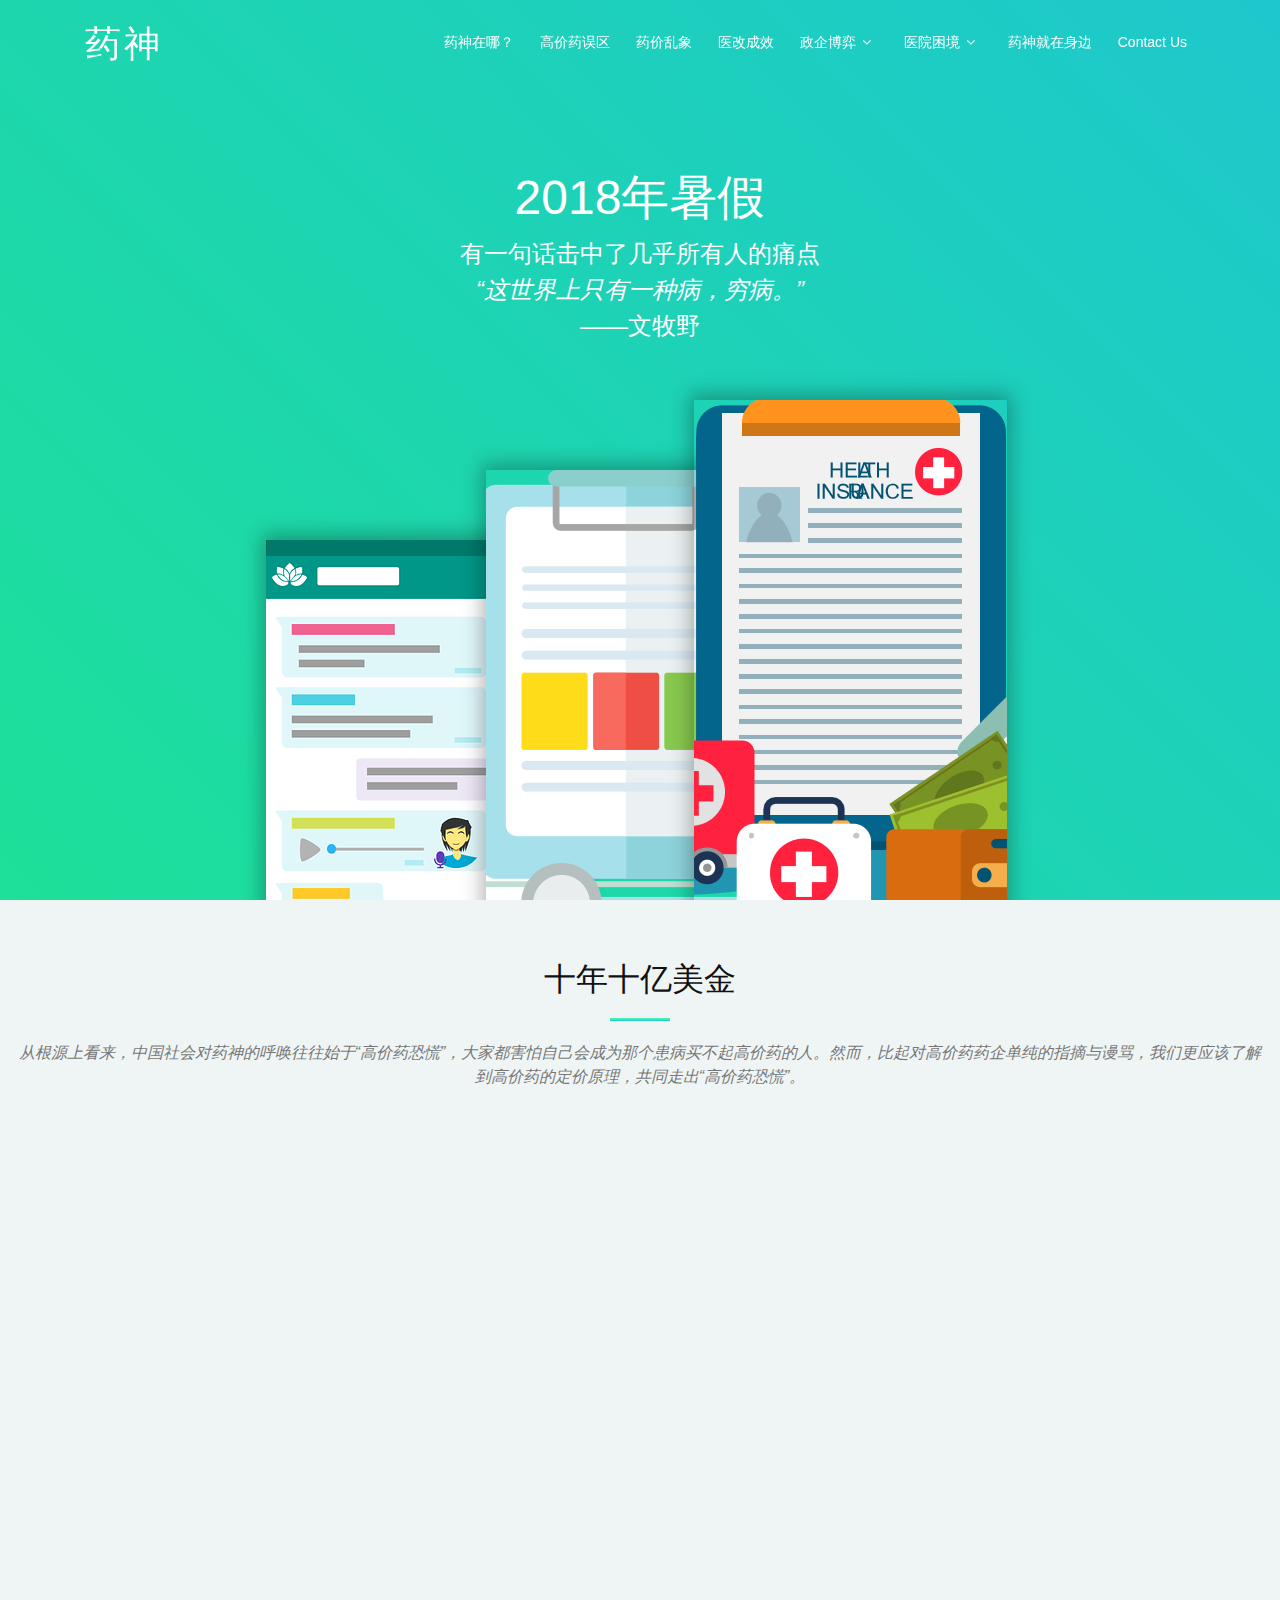
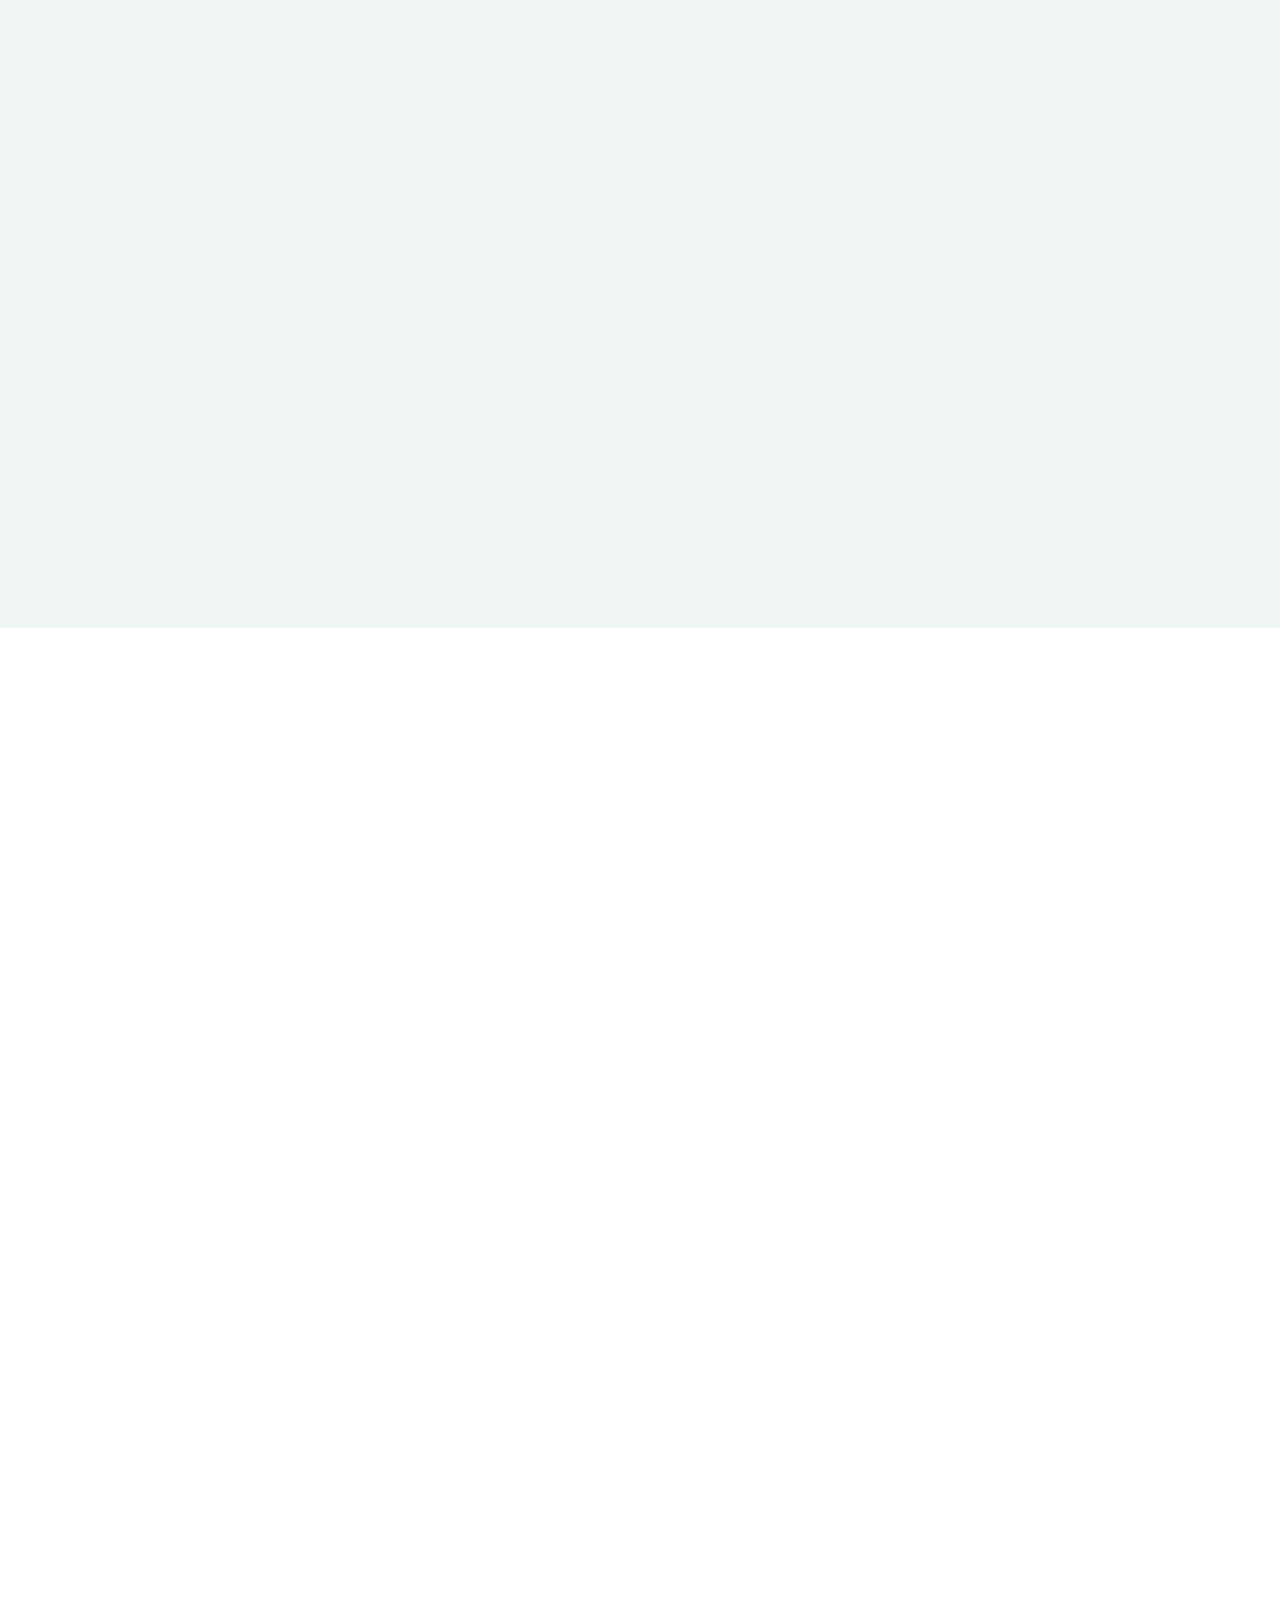
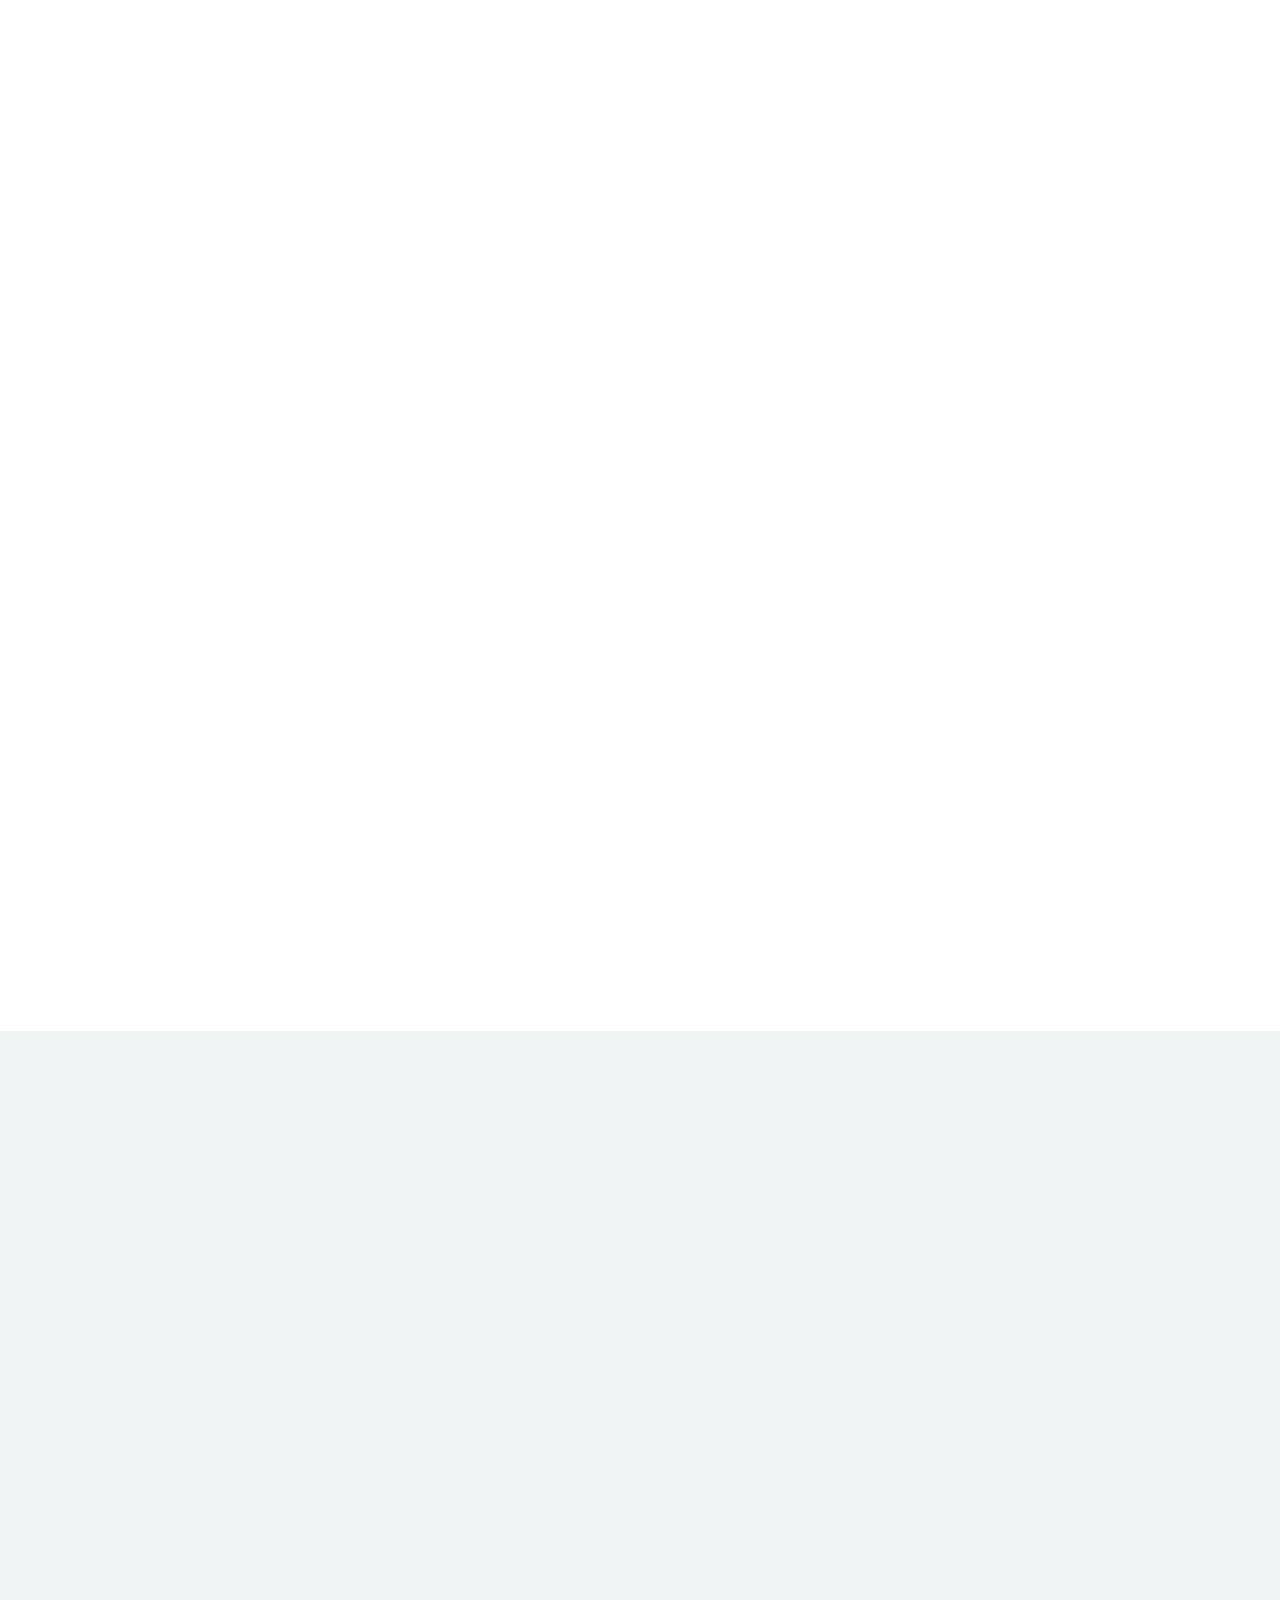
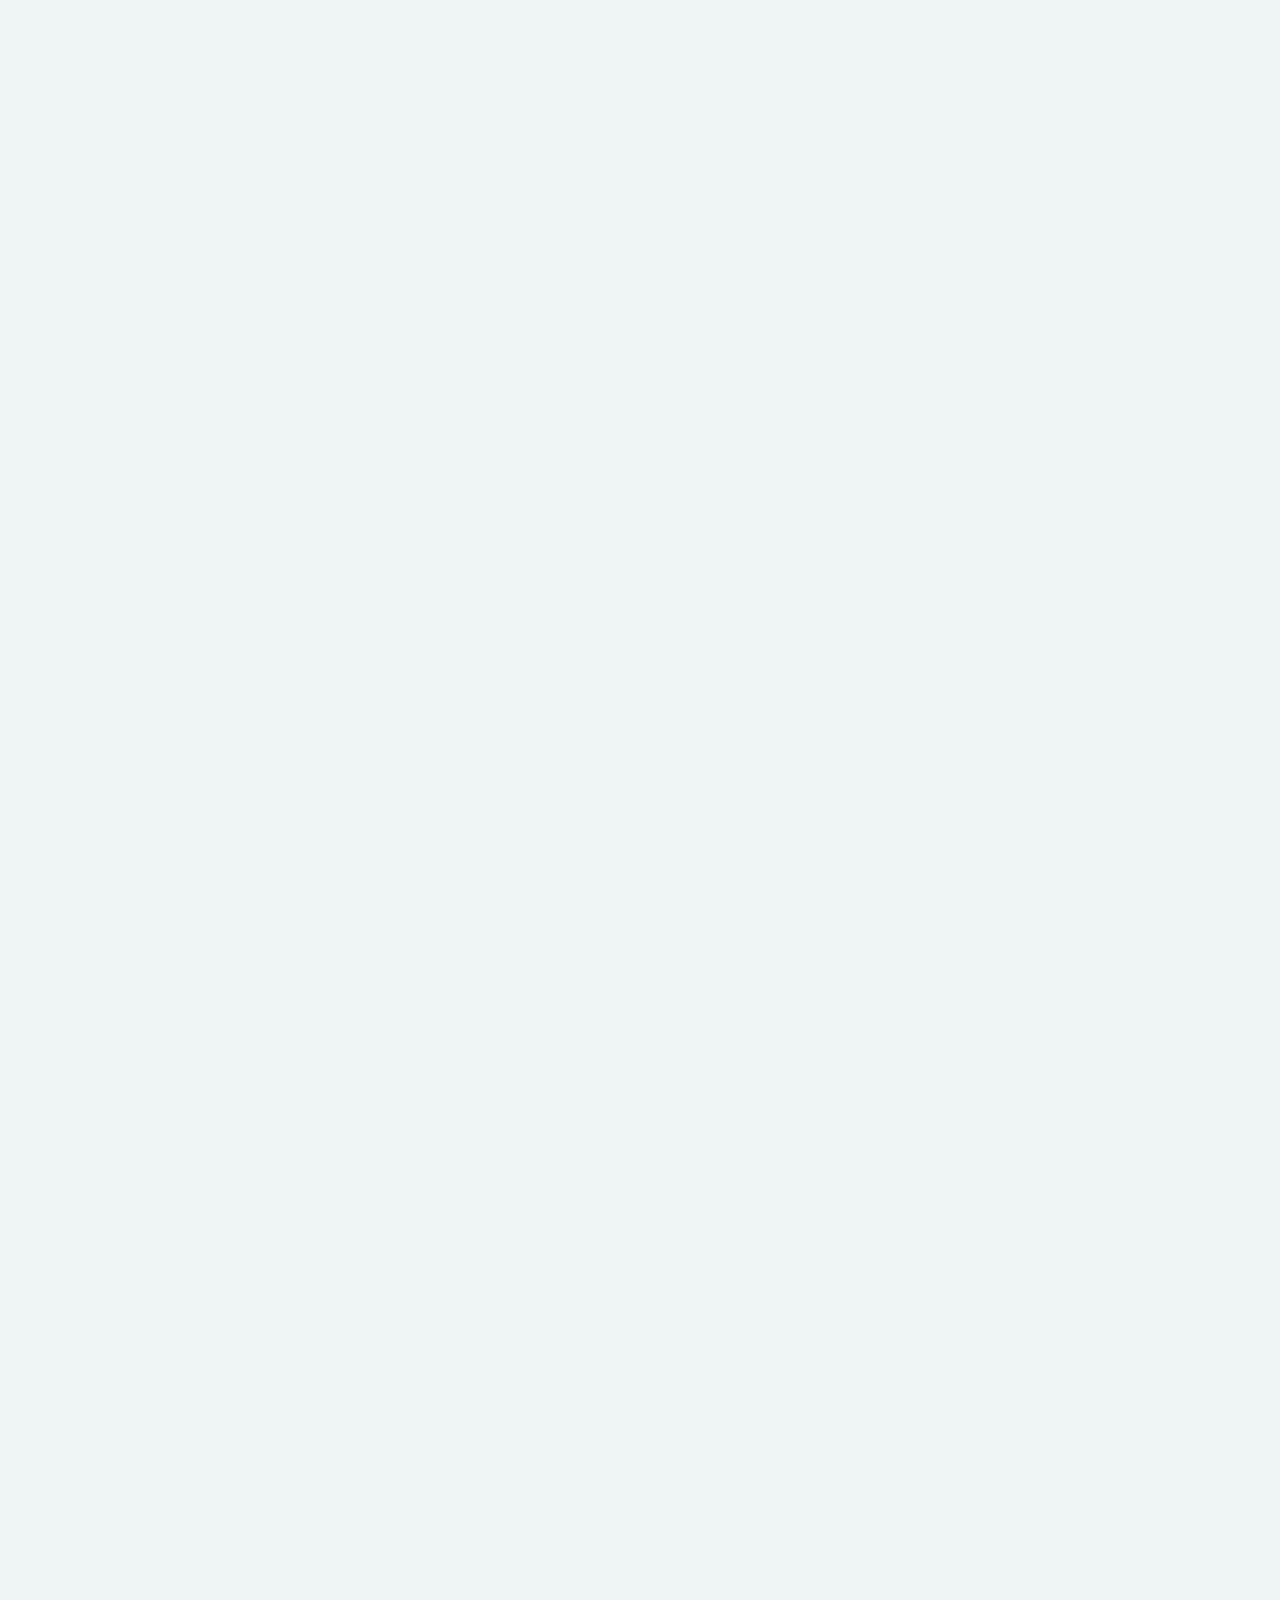
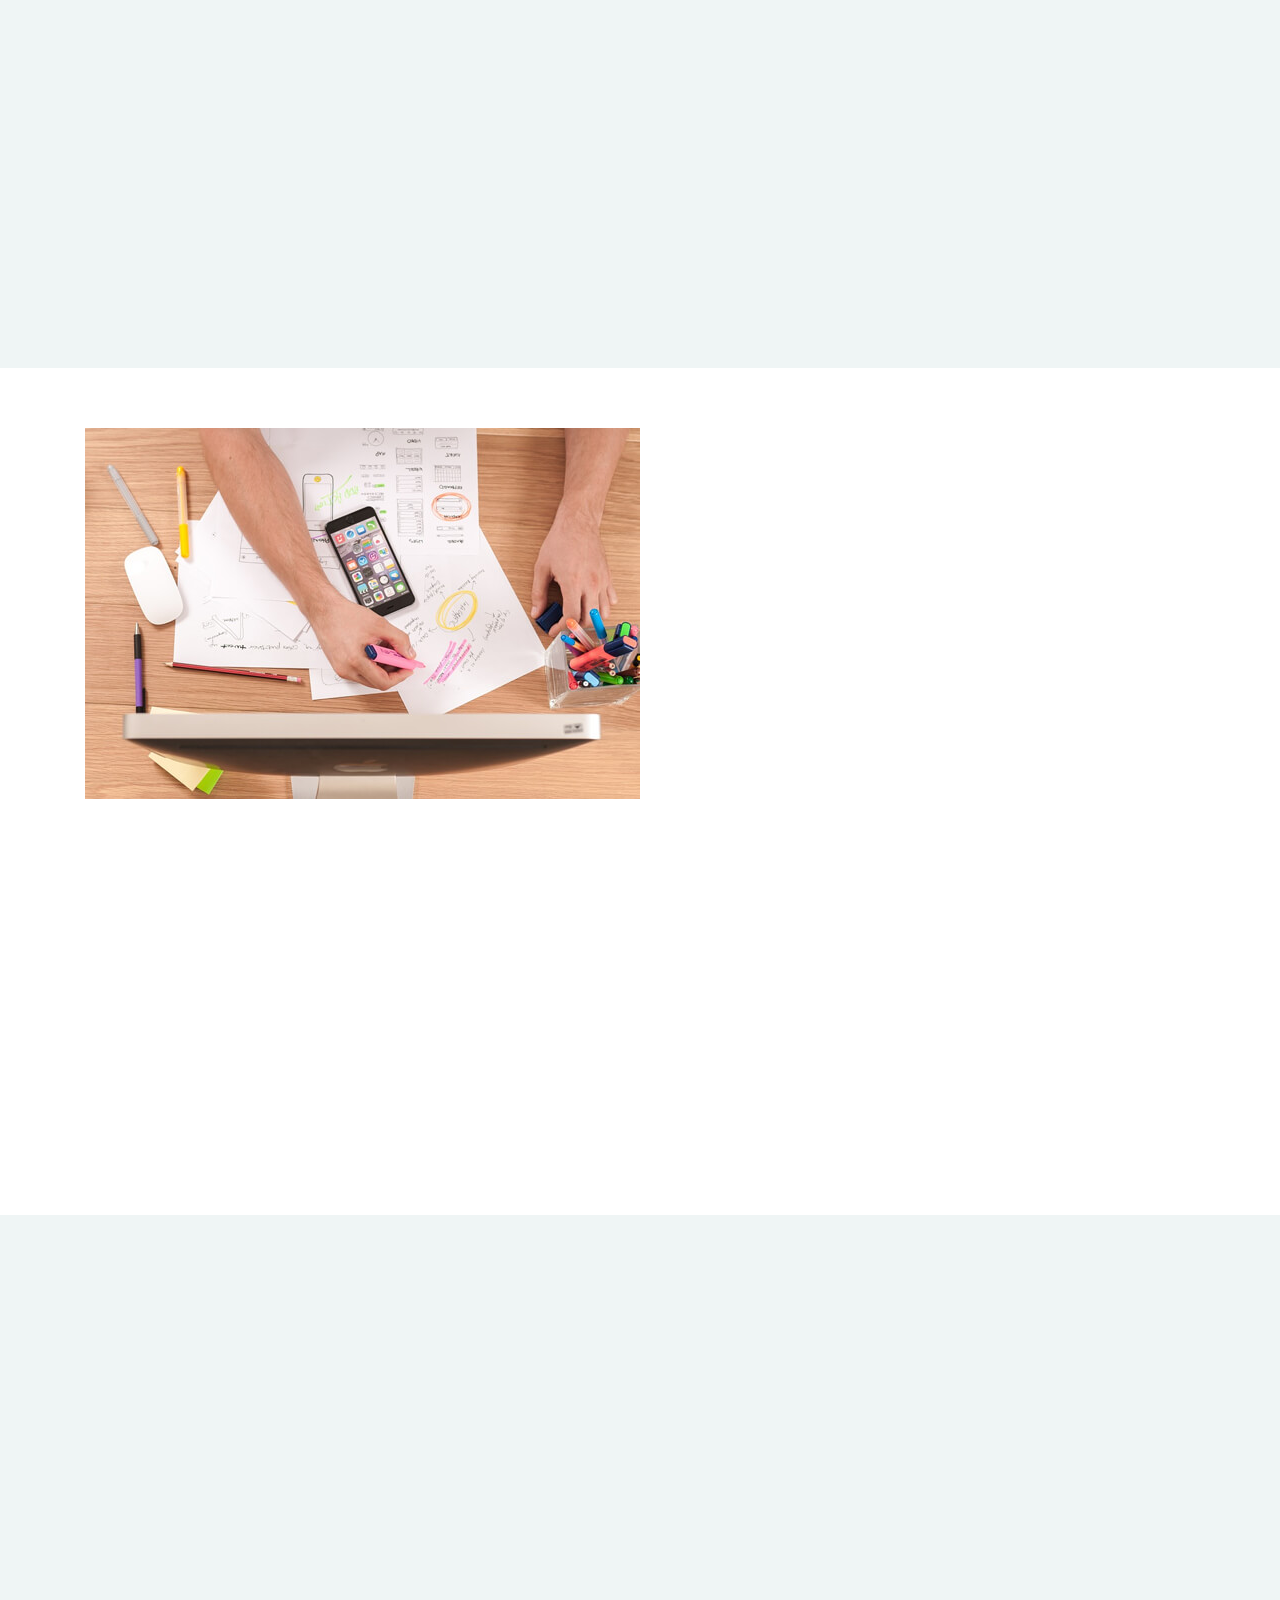
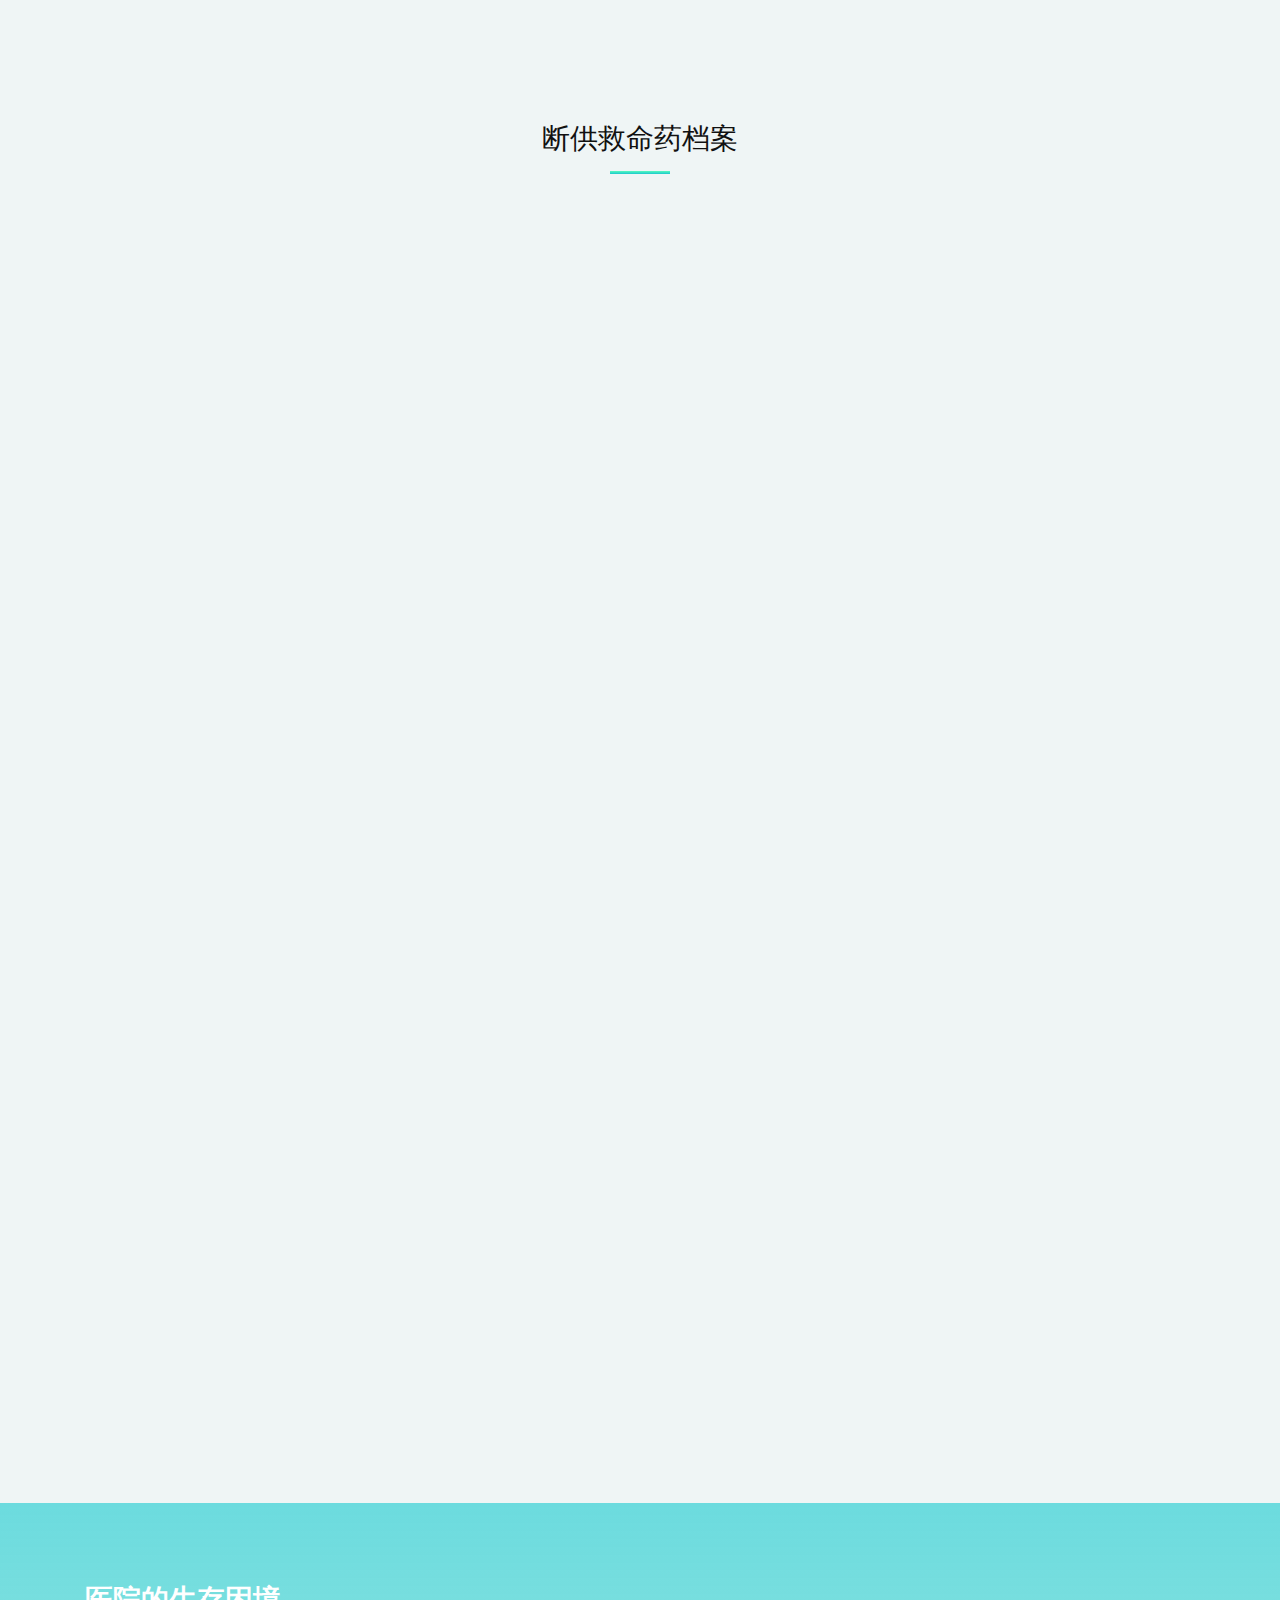
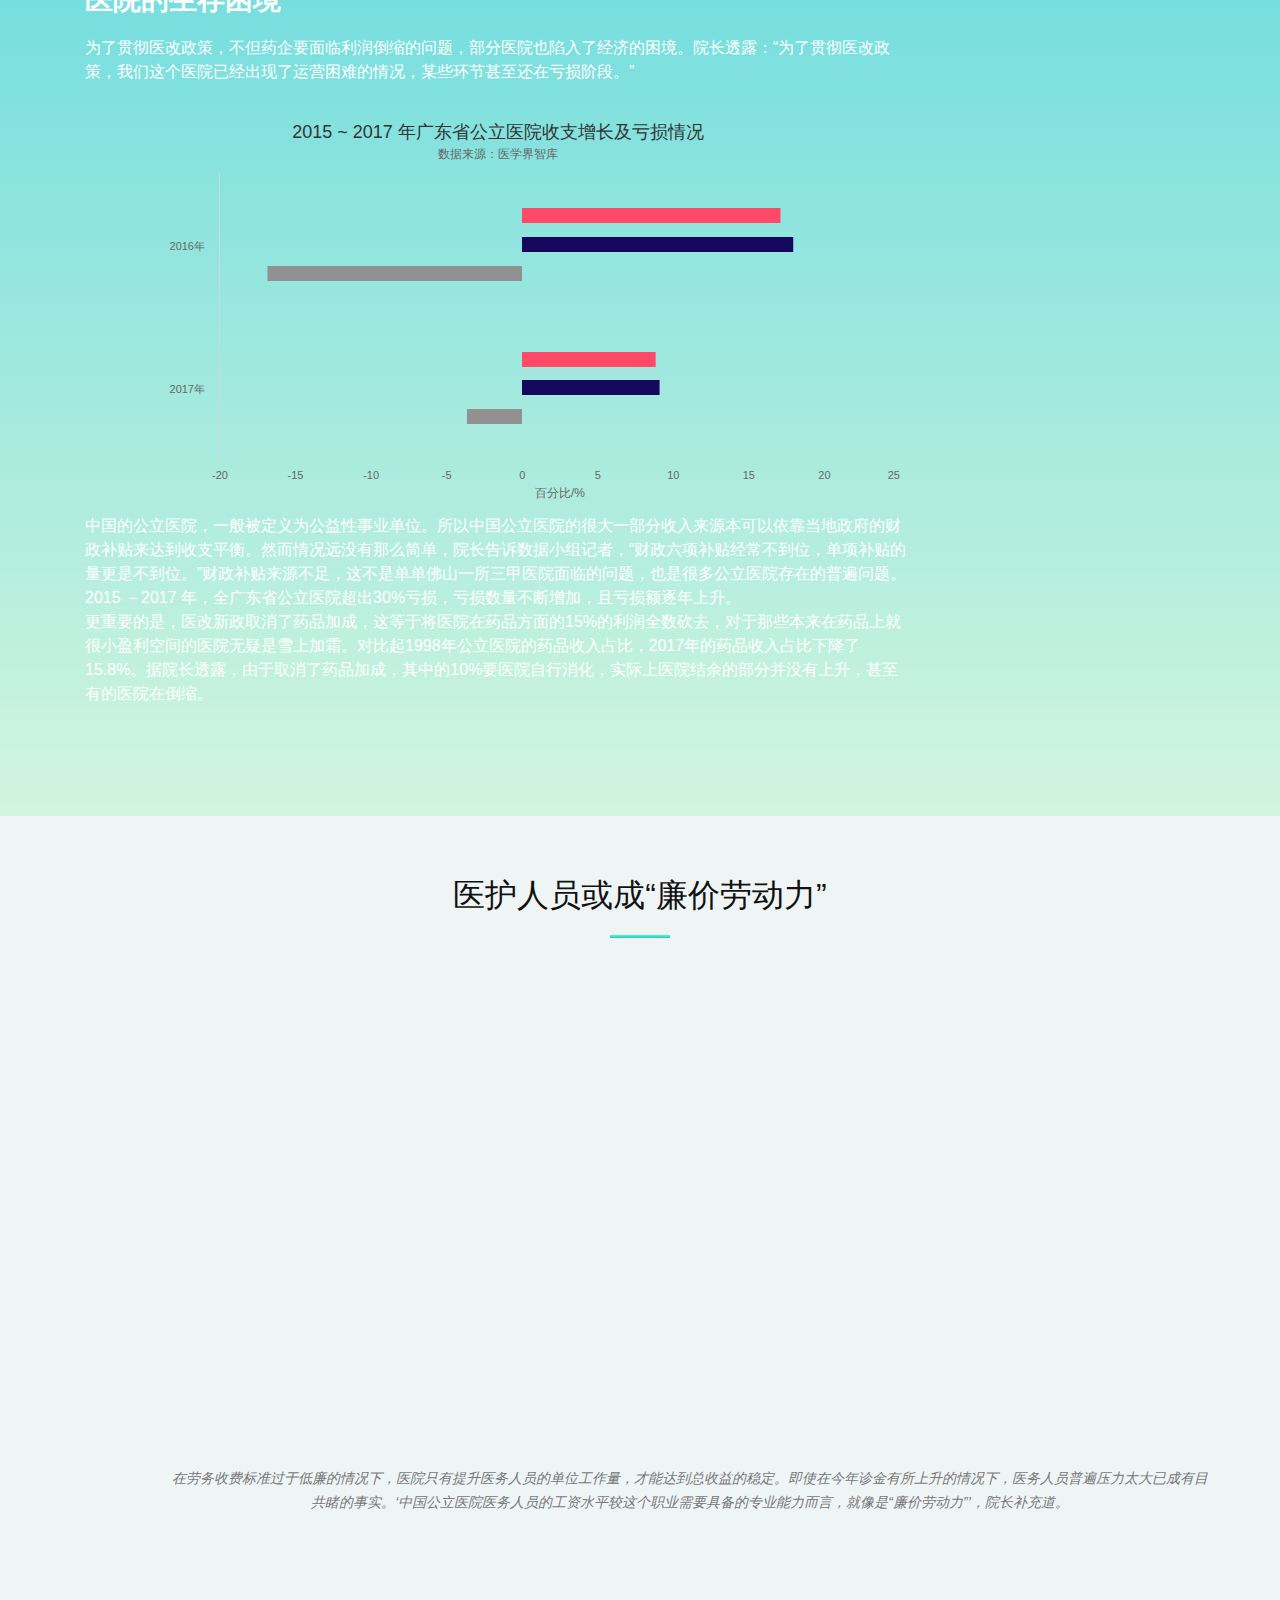
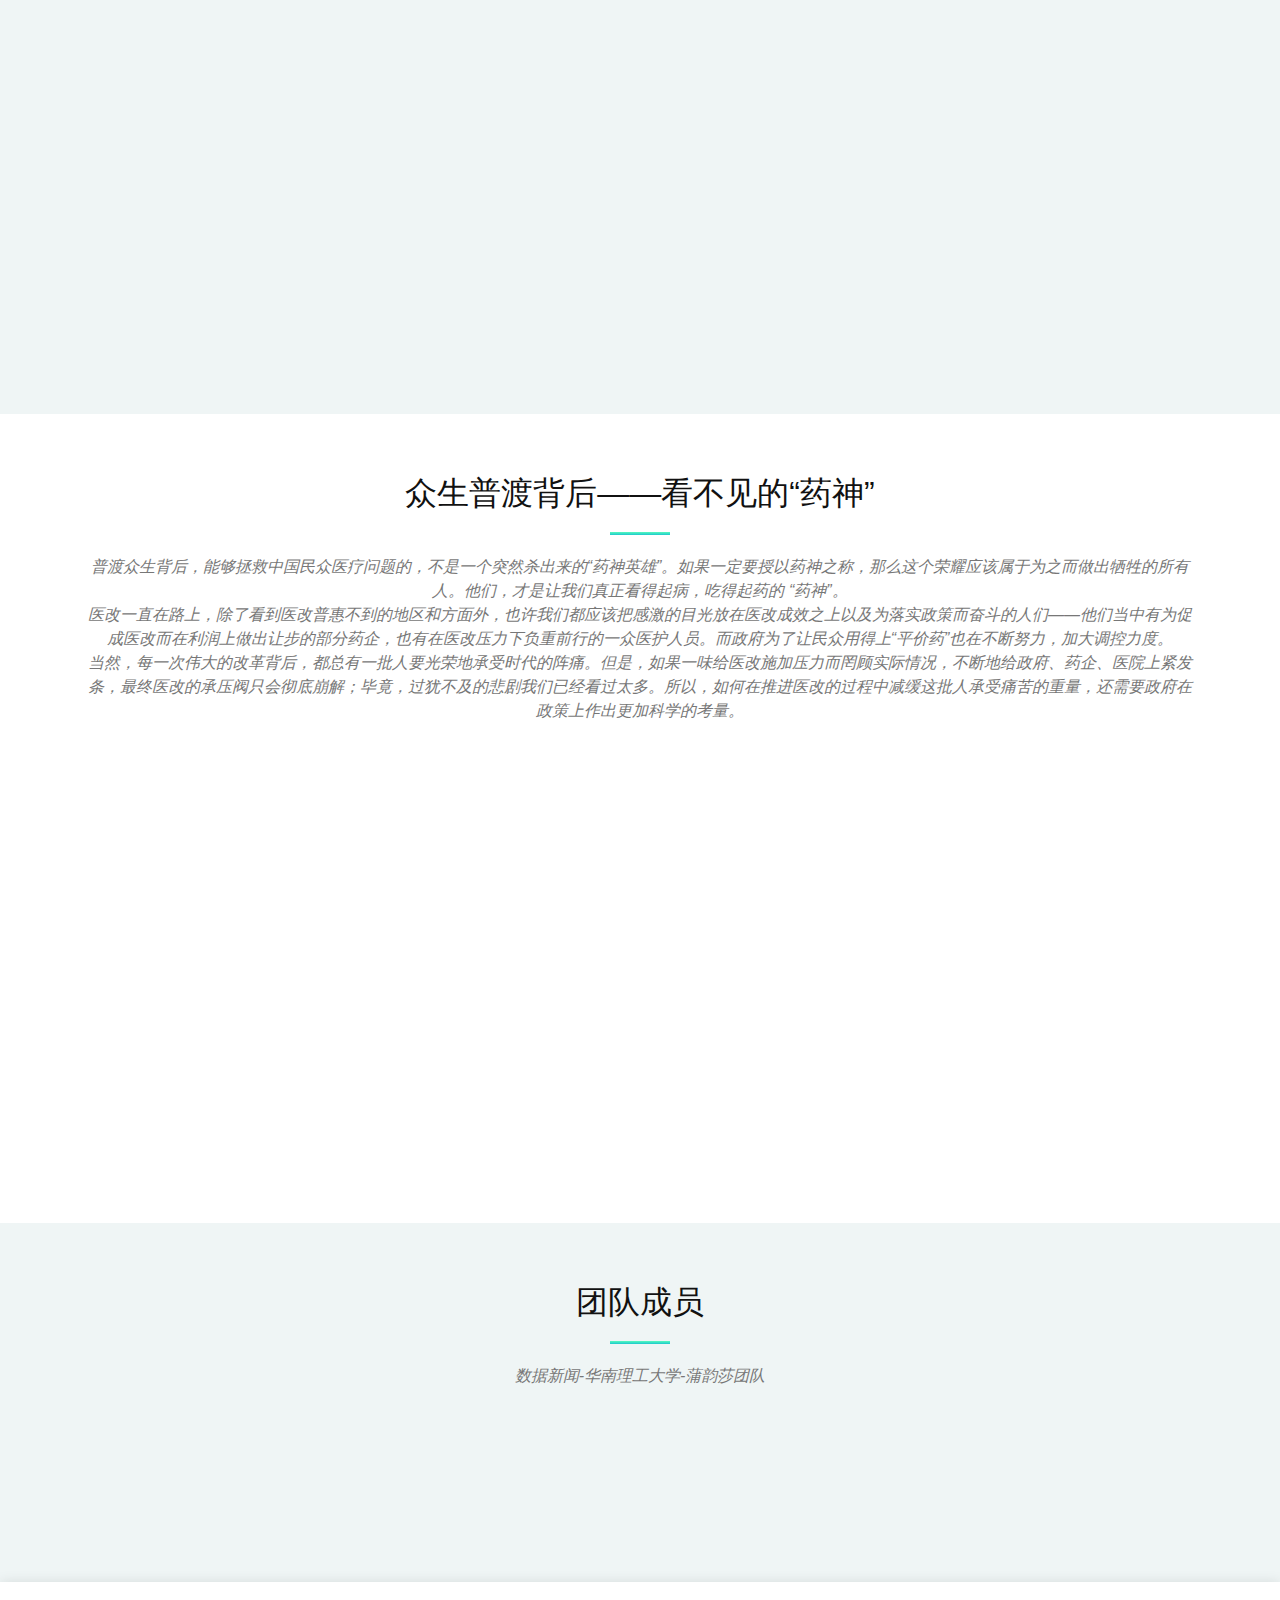
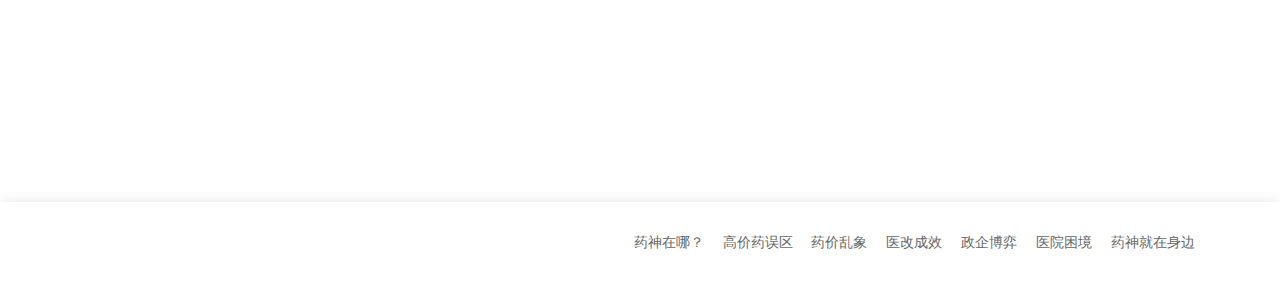
==== index.html @ 71c13a4b "26th commit" ====
<!DOCTYPE html>
<html>
<head>
  <meta charset="utf-8">
  <title>中国的药神在哪？</title>
  <meta content="width=device-width, initial-scale=1.0" name="viewport">
  <meta content="" name="keywords">
  <meta http-equiv="x-ua-compatible" content="ie=edge">
  <meta content="" name="description">

  <!-- Favicons -->
  <link rel="icon" href="images/icon.png">


  <!-- Bootstrap CSS File -->
  <link href="lib/bootstrap/css/bootstrap.min.css" rel="stylesheet">

  <!-- Libraries CSS Files -->
  <link href="lib/font-awesome/css/font-awesome.min.css" rel="stylesheet">
  <link href="lib/ionicons/css/ionicons.min.css" rel="stylesheet">
  <link href="lib/aos/aos.css" rel="stylesheet">
  <link href="lib/magnific-popup/magnific-popup.css" rel="stylesheet">



<script src="js/Highcharts-7.1.1/code/themes/grid-light.js"></script>
<script src="js/Highcharts-7.1.1/code/modules/series-label.js"></script>

<script src="js/Highcharts-7.1.1/code/highcharts.js"></script>
<script src="js/Highcharts-7.1.1/code/modules/exporting.js"></script>
<script src="js/Highcharts-7.1.1/code/modules/oldie.js"></script>
<script src="js/Highcharts-7.1.1/code/modules/bullet.js"></script>
<!--
<script src="js/Highcharts-7.1.1/code/modules/timeline.js"></script>
-->

<script src="js/Highmaps-7.1.1/code/modules/map.js"></script>
<script src="https://img.hcharts.cn/highmaps/highmaps.js"></script>
<script src="https://data.jianshukeji.com/geochina/china.js"></script>

<script src="https://img.hcharts.cn/highcharts-plugins/highcharts-zh_CN.js"></script>
<script src="https://code.highcharts.com.cn/highcharts/modules/timeline.js"></script>
<script src="https://code.highcharts.com.cn/highcharts/highcharts-more.js"></script>



<style type="text/css">
#container1 {
  max-width: 800px;
  height: 115px;
  margin: 1em auto;
}
#container2, #container3 {
  max-width: 800px;
  height: 85px;
  margin: 1em auto;
}
.hc-cat-title {
  font-size: 13px;
  font-weight: bold;
}
</style>


  <!-- Main Stylesheet File -->
  <link href="css/style.css" rel="stylesheet">

  <!-- =======================================================
    Theme Name: Avilon
    Theme URL: https://bootstrapmade.com/avilon-bootstrap-landing-page-template/
    Author: BootstrapMade.com
    License: https://bootstrapmade.com/license/
  ======================================================= -->
</head>

<body>

  <!--==========================
    Header
  ============================-->
  <header id="header">
    <div class="container">

      <div id="logo" class="pull-left">
        <h1><a href="#intro" class="scrollto">药神</a></h1>
        <!-- Uncomment below if you prefer to use an image logo -->
        <!-- <a href="#intro"><img src="img/logo.png" alt="" title="" /></img></a> -->
      </div>

      <nav id="nav-menu-container">
        <ul class="nav-menu">
          <li class="menu-active"><a href="#intro">药神在哪？</a></li>
          <li><a href="#about">高价药误区</a></li>
          <li><a href="#features">药价乱象</a></li>
          <li><a href="#advanced-features">医改成效</a></li>
          <li class="menu-has-children"><a href="#PC">政企博弈</a>
            <ul>
              <li><a href="#pricing">断供救命药档案</a></li>
            </ul>
          </li>
          <li class="menu-has-children"><a href="#call-to-action">医院困境</a>
            <ul>
              <li><a href="#call-to-action">医院的生存困境</a></li>
              <li><a href="#more-features">医护人员或成“廉价劳动力”</a></li>
            </ul>
          </li>
          <li><a href="#faq">药神就在身边</a></li>
          <li><a href="#contact">Contact Us</a></li>
        </ul>
      </nav><!-- #nav-menu-container -->
    </div>
  </header><!-- #header -->

  <!--==========================
    Intro Section
  ============================-->
  <section id="intro">

    <div class="intro-text">
      <h2>2018年暑假</h2>
      <p>有一句话击中了几乎所有人的痛点</br><i>“这世界上只有一种病，穷病。”</i></br>——文牧野</p>
    </div>

    <div class="product-screens">

      <div class="product-screen-1" data-aos="fade-up" data-aos-delay="400">
        <img src="img/1.png" alt="">
      </div>

      <div class="product-screen-2" data-aos="fade-up" data-aos-delay="200">
        <img src="img/2.png" alt="">
      </div>

      <div class="product-screen-3" data-aos="fade-up">
        <img src="img/product-screen-3.png" alt="">
      </div>

    </div>

  </section><!-- #intro -->

  <main id="main">

    <!--==========================
      About Us Section
    ============================-->
    <section id="about" class="section-bg">
      <div class="container-fluid">
        <div class="section-header">
          <h3 class="section-title">十年十亿美金</h3>
          <span class="section-divider"></span>
          <p class="section-description">
            从根源上看来，中国社会对药神的呼唤往往始于“高价药恐慌”，大家都害怕自己会成为那个患病买不起高价药的人。然而，比起对高价药药企单纯的指摘与谩骂，我们更应该了解到高价药的定价原理，共同走出“高价药恐慌”。
          </p>
        </div>

        <div class="row">
          <div class="col-lg-3 about-img" data-aos="fade-right">
            <img src="img/about-img.jpg" alt="">
          </div>
          <div class="col-lg-3 about-img" data-aos="fade-left">
            <img src="img/about-img.jpg" alt="">
          </div>

          <div class="col-lg-6 content" data-aos="fade-left">
            <h2>10年，10亿美元</h2>
            <h3>这是医药圈著名的“双十定律”，代表一款新药研发成功平均耗时成本和经济成本。</h3>
            <p>
              一款药品如果要真正在市场中流通，从研发阶段到开发阶段最后到完全审核通过，往往要超过十年。从平均耗资3-6亿的研究阶段，再到平均5-11亿的开发阶段，企业投入的科研成本不断累加升高，十年研发的总投入高达十亿美元以上。然而，药企不但要投入巨大的时间成本和科研成本还要面临研发审核的挑战——企业研发投入虽大，但新品研发成功率不到2%。因此，在20年的专利保护期内，企业需要通过高定价来收回前期投入。一旦专利保护期一过，国内就可以研发相似药效的仿制药，价格却要比原创药低廉得多。
            </p>
            <h2>市场具有局限性</h2>
            <div id="container-rare-disease-incidence-drug-price-correlation"></div>
            <p>
              药品的价格和该疾病的患病率也基本呈负相关性。以I级肺动脉高压为例，这种发病率为1/10万的疾病并不常见，属于罕见病的一种。相对的，治疗甲型血友病的马昔腾坦片药价也相对偏高，接近三万元人民币一盒。这说明，就算一款新药通过了严格的重重审核可以推出市场，但如果这种疾病的发病率低，需要购买这款药品的消费者少，市场格局就小。为了保证一定的利润空间，药企只能选择提升药品单价来达到总收益的平衡。</br>
              所以并非所有高价药都应该遭受批判，由于凝结了智力成果，它们的定价遵循一定科学的规则，也遵循基本的逐利原则。如果对高价药一竹竿打死，就不存在对于新药研发的利润刺激，最终只会导致药物创新缺乏驱动力。
            </p>
          </div>
        </div>

      </div>
    </section><!-- #about -->

    <!--==========================
      Product Featuress Section
    ============================-->
    <section id="features">
      <div class="container">

        <div class="row">

          <div class="col-lg-8 offset-lg-4">
            <div class="section-header" data-aos="fade" data-aos-duration="1000">
              <h3 class="section-title">药价或成失控过山车</h3>
              <span class="section-divider"></span>
              <p>虽然众多科研投入巨大的高价药不该成为众矢之的，但不可否认的是，在当今的中国，确实有药品定价虚高的情况发生。作为一个药品市场兴衰几十年的见证者，佛山某三甲医院的院长告诉记者：“现在的很多药企指定药价是按照市场的逐利逻辑来的，没有一个客观的标准，所以可高可低，定价很不靠谱。”</p>
            </div>
          </div>

          <div class="col-lg-4 col-md-5">
            <img src="img/product-features.png" alt="" data-aos="fade-right" data-aos-easing="ease-out-back">
          </div>

          <div class="col-lg-8 col-md-7 ">

            <div class="row">

              <div class="col-lg-12 col-md-6 box" data-aos="fade-left">
                <h4 class="title"><a href="">药价乱象依然屡禁不止</a></h4>
                <div id="container-medicine-distribution-link-price-increase"></div>
                <p class="description">原来，药品从生产到终端销售一般要经过6-7个环节，经由制药企业、药品批发企业、代理机构等，加之进货渠道与运行体制的不同，药品价格参差不齐，难以统一。层层加码至药店，药价被抬到了一定高度。</br>
                可以看到，诸如“胃舒宁胶囊”，“锌钙特口服液”等我们耳熟能详的常备药品，从出厂价到经销商，再到药房，其中价格层层递增，从经销商到药房上升了足足4倍。单纯的市场逐利逻辑而非科学的定价标准，让药价变化无度如坐过山车。</p>
              </div>
              <div class="col-lg-12 col-md-6 box" data-aos="fade-left" data-aos-delay="100">
                <h4 class="title"><a href="">“4+7”以外——阳光照进的阴影</a></h4>
                <div id="container-4-7-distinction"></div>
                <p class="description">让人欣慰的是，2018年11月15日，政府正式出手打击虚高的药价，发布了《4+7城市药品集中采购文件》。“4+7”城市（北京、天津、上海、重庆、沈阳、大连、厦门、广州、深圳、成都、西安共11个城市）被列指定为药品集中采购试点，由政府出面压低药价，进行药价谈判，进行带量采购。</br>
                同年，这些试点的药价同比平均降幅52%，最高降幅甚至达到96%。以释放剂型的药物为例，在原有的中标价上，它们居然还可以开出一个远远低于中标价的价格给医院，来换取巨大的采购量。</br>
              但是阳光照进的地方，也让阴影更加刺眼。反过来想，如果“4+7”城市的药企在降幅高达96%的情况下依然有利可图，那么可想，这当中的部分药企——其定价之乱，暴利之高令人咂舌。</p>
              </div>
              <div class="col-lg-12 col-md-12 box" data-aos="fade-left" data-aos-delay="200">
                <h4 class="title"><a href="">“穷”与“富”的两极分化</a></h4>
                <div id="map" data-aos="fade-right" data-aos-easing="ease-out-back"></div>
                <p class="description">更重要的是，“4+7”的十一个城市有幸成为医改新政的试点，那么其他城市呢？至少在短期内，它们依然要承受缺乏政府干预的药价乱象。可以看到，越是陕甘宁、云贵川等人均可支配收入较低的省市，其药品相对价格就越高——有的甚至超过了富裕的东部沿海发达城市。 “4+7”在沿海城市试点不断向内陆城市扩展的过程里，地区之间在药价上面的巨大差异依然需要得到我们的警惕和重视。</p>
              </div>
            </div>

          </div>

        </div>

      </div>

    </section><!-- #features -->

    <!--==========================
      Product Advanced Featuress Section
    ============================-->
    <section id="advanced-features">

      <div class="features-row section-bg">
        <div class="container">
          <div class="row">
            <div class="col-12">
              <img class="advanced-feature-img-right" src="img/advanced-feature-1.jpg" alt="" data-aos="fade-left">
              <div data-aos="fade-right">
                <h2>医改箭在弦上，风雨十五年</h2>
                <h3>虽然药价虚高的现象依然“野火烧不尽，春风吹又生”，但是正如上述我们提到的“4+7”政策，其实中国政府对药价乱象一直是深恶痛绝。早在2007年，中国政府就意识到问题的严重性。为了让民众吃得上平价药，政府进一步加速了医疗改革，整治药价乱象。</h3>
                <h3><b>药价谈判</b></h3>
                <p>中国政府在医疗卫生方面大刀阔斧地进行着改革，出台的其中一项非常重要的政策，就是“药价谈判”。那么何谓药价谈判呢？</br>
                事实上，就是医保部门根据病患需求和市场调研开出合适的药品谈判清单，被列入谈判清单的药品企业要向医保部门上交申请材料。最后由医保部门出面和药企商议价格，这个价格即为当地医院向该药企采购药品的标准价格。</br>如此一来，政府无形中就能够“砍掉”药企由于市场调节自发性而产生“虚高”的那一部分医药价格。因此，病患在医院中买到的药基本上都是在政府干预和控制下的基础价格。</p>
                <h3><b>扩大医保目录</b></h3>
                <div id="container-2009-2017-medical-insurance-catalog" ></div>
                <p>而政府此前，为了让医保覆盖到更多病种，还实行了扩大医保目录的政策，其采用的主要手段也是药价谈判。</br>
                从医保目录清单看来，被纳入2017版的药品在甲乙类的中成药和西成药两方面都比2009版有较大的上升幅度，每一类清单的种类基本上升超百个。这意味着，民众所患疾病，有越来越多的病种能够享受到医疗保障，这无疑让许多重病家庭卸下了很大一部分经济负担。</p>
                <h3><b>取消药品加成</b></h3>
                <p>不但如此，为了推进医保改革，进一步减少民众医疗负担，国家在2016年直接取消了延续了12年的药品加成许可，医院在出售西药方面的利润直接降为0。因为取消药价加成就意味着医院以多少钱的价格从药企采购药品，就要以多少钱的价格出售给患者。从此，医院从中赚取差价的现象将不再被允许。这样一来，从药企到医院再到患者，这三环药价都被层层削减。患者从医院买到的药品和接受的医疗服务，其价格较之前，已经有了很大的下降幅度。</p>
                <h3><b>医改一直在路上</b></h3>
                <p>十五年的医改历程中，中国政府的改革巨轮行驶在历史的蓝海上，每一个沉重的步伐背后都有掀起层层浪花。</p>
                <div id="container-process" class="col-md-12" data-aos="fade-up" style="height: 600px;"></div>
                <div id="container-timeline" class="col-md-12" data-aos="fade-up" style="height: 600px;"></div>
              </div>
            </div>
          </div>
        </div>
      </div>
    </section>


    <section id="advanced-features">

      <div class="features-row" id="PC">
        <div class="container">
          <div class="row">
            <div class="col-12">
              <img class="advanced-feature-img-left" src="img/advanced-feature-2.jpg" alt="">
              <div data-aos="fade-left">
                <h2>谁是医改的承重墙？</h2>
                <i class="ion-ios-paper-outline" data-aos="fade-left"></i>
                <p data-aos="fade-left">回望中国从上世纪九十年代年到2016年，其HAQ指数从49.5上升到78，世界排名更是从110位跃升到48位。能够用这么短的时间获得如此巨大的成效，在世界上堪称奇迹。但是更神奇的地方在于，作为世界第二大经济体，2016年中国的总GDP达到了12.2万亿美元，而医疗卫生支出仅有0.76万亿，占总GDP的6.23%。</p>
                <div id="container-2017-spend"></div>
                <i class="ion-ios-color-filter-outline" data-aos="fade-left" data-aos-delay="200"></i>
                <p data-aos="fade-left" data-aos-delay="200">而作为第一大经济体的美国（16%），其医疗卫生支出占比是中国的2.5倍；而第三大经济体的日本（11%），其医疗卫生支出占比也是中国的1.7倍。</p>
                <i class="ion-ios-barcode-outline" data-aos="fade-left" data-aos-delay="400"></i>
                <p data-aos="fade-left" data-aos-delay="400">相比之下，中国政府在医疗卫生上的支出似乎远远不足以支撑其医改的雄图伟略，但是医疗质量和可及性却又是不断升高。所以从政策颁布再到民众获益中间，到底是谁充当了医改的承重墙，弥补了中国政府在医疗卫生支出上的不足呢？</p>
              </div>
            </div>
          </div>
        </div>
      </div>

      <div class="features-row section-bg">
        <div class="container">
          <div class="row">
            <div class="col-12">
              <div data-aos="fade-right">
                <h2>逃离医改的药企</h2>
                <p>2018年12月7日，那一天是中国药市“闪崩”的一天：证券市场数据显示，当日A股市场多达20只股票跌幅超过5%，到了2018年末，与5月最高时相比，医药生物全行业下半年抹去近4000亿市值，近乎“腰斩”。</p>
                <i class="ion-ios-albums-outline"></i>
                <p>原来，12月6日，中国政府公布了带量采购预中选的结果，12月7日的股市崩盘正是医药市场对于”4+7“政策带量采购的真实反馈。这意味着，在”4+7“城市当中，政府将会进行强有力的干预，在保证给药企一定采购量前提下，出面把药企对医院的药价压到一个预期的低价。对于很多一直遵循市场逐利原则的药企而言，这都是一种空前的打击。</p>
                <p>但是这样的方法真的可行吗？院长告诉数据小组记者：“可行，但很多药企因此元气大伤，甚至很多廉价药、救命药因此退出了市场。”</br>
                记者经过数据调查，发现这种现象确有发生。以ACTH为例（促肾上腺皮质激素，是维持肾上腺正常形态和功能的重要激素），一盒ACTH售7.8元，利润0.156元，利润率只有2%。除此之外，鱼精蛋白（心脏手术时必备药品）、他巴唑（甲亢救命药）等多款低价救命药，都因为政府压价太低，成本又逐年升高，最后丧失了利润空间，从此消失在市场的激烈角逐中。</br></p>
                </div>
            </div>
          </div>
        </div>
      </div>
    </section><!-- #advanced-features -->



    <!--==========================
      Pricing Section
    ============================-->
    <section id="pricing" class="section-bg">
      <div class="container">

        <div class="section-header">
          <h3 class="section-title">断供救命药档案</h3>
          <span class="section-divider"></span>
        </div>

        <div class="row">

          <div class="col-lg-4 col-md-6">
            <div class="box" data-aos="fade-right">
              <h3>ACTH</h3>
              <h4><sup>¥</sup>7.8<span> 20支/盒</span></h4>
              <ul>
                <li><i class="ion-android-checkmark-circle"></i>注射用促皮质素药，治疗婴儿痉挛症</li>
                <li><i class="ion-android-checkmark-circle"></i>痉挛发作控制效果最好，替代药物较之效果差</li>
                <li><i class="ion-android-checkmark-circle"></i> 一盒注射用促皮质素药售7.8元，利润0.156元，价利润只有2%，药企一直处于亏损生产的状态。加之医院招标尽可能压低进价，企业的获利空间被压缩到一个低点，就会停止生产。</li>
                <li><i class="ion-android-checkmark-circle"></i>断供的悲剧：20支一盒的ACTH，黄牛开价数千元不等，最高开到3800-4000元，而且拒绝还价，相当于正常价格的500多倍。婴儿患者长期处于断药状态，危及健康。</li>
            </div>
          </div>

          <div class="col-lg-4 col-md-6">
            <div class="box featured" data-aos="fade-up">
              <h3>他巴唑</h3>
              <h4><sup>¥</sup>1.8<span> 100片/瓶，5mg/片</span></h4>
              <ul>
                <li><i class="ion-android-checkmark-circle"></i> 抗甲状腺药物，治疗甲亢</li>
                <li><i class="ion-android-checkmark-circle"></i> 较其替代药物，性价比最高，副作用最小，风险最低</li>
                <li><i class="ion-android-checkmark-circle"></i>药价定价过于便宜，原料药价格一直上涨，利润空间不断压缩，药企无利可图，最终停产</li>
                <li><i class="ion-android-checkmark-circle"></i> 断供的悲剧：他巴唑，国产廉价救命药。断供后病患只能用高价买进口的相同药品，售价33元（每盒50片，每片10毫克），后被黄牛炒至高价，每盒100元以上。病患所购药品价格上升超百倍。</li>
              </ul>
            </div>
          </div>

          <div class="col-lg-4 col-md-6">
            <div class="box" data-aos="fade-left">
              <h3>放线菌素D</h3>
              <h4><sup>¥</sup>19<span> 0.2mg/支</span></h4>
              <ul>
                <li><i class="ion-android-checkmark-circle"></i>肿瘤化疗药物，治疗儿童的肾母细胞瘤、妇科的滋养细胞肿瘤等</li>
                <li><i class="ion-android-checkmark-circle"></i>在世界卫生组织发布的部分实体肿瘤诊疗指南中，“放线菌素D”被列入首选化疗方案。 </li>
                <li><i class="ion-android-checkmark-circle"></i> 药品降价，使用量少，厂商没有利润，失去了生产积极性。医院通常不愿大量进货，以免用量太小造成过期失效，导致市场逐渐缩窄。加之药品降价，使用量少，厂商没有利润，失去了生产积极性。</li>
                <li><i class="ion-android-checkmark-circle"></i> 断供的悲剧：由于找不到这种药，幼儿患者只能用国外替代药品，近6000元一支的价格将使更多家庭陷入困局，甚至放弃治疗。幼小的生命在沉重的经济负担中走向凋零。</li>
            </div>
          </div>

        </div>
      </div>
    </section><!-- #pricing -->




    <section id="advanced-features">
      <div class="features-row section-bg">
        <div class="container">
          <div class="row">
            <div class="col-12">
              <div data-aos="fade-right">
              <p>“一方面，政府压价的时候没有一个客观科学的标准；另一方面，政府又没有一个相应的价格调整机制，有些药品定价不能与时俱进，才会出现这样的救命药断供现象。“院长补充道。</br>
              </p>
              <div id="container1"></div>
              <div id="container2"></div>
              <div id="container3"></div>
              <p>
            而被纳入医保目录的药企也面临着同样的情况。由于政府倡导的“采购价”往往偏低，导致了许多药品虽然还存在于医保目录中，实际上已经陷入断供的困境。以著名的赫赛汀为例，被列入医保目录后，其跌幅达到了90%，药厂无力承担亏损的经济压力，最后选择了推出市场。</br>
          因此，为了替人民群众谋求更大的福利，政府确实有在不断努力，频频出手打压高价药。但我们依然要正视由于政府议价过低而倒逼药企停产药品的问题，也要看到在药价谈判中愿意做出巨大让步的部分药企。</p>
              </div>
            </div>
          </div>
        </div>
      </div>
    </section><!-- #advanced-features -->

    <!--==========================
      Call To Action Section
    ============================-->
    <section id="call-to-action">
      <div class="container">
        <div class="row">
          <div class="col-lg-9 text-center text-lg-left">
            <h3 class="cta-title">医院的生存困境</h3>
            <p class="cta-text"> 为了贯彻医改政策，不但药企要面临利润倒缩的问题，部分医院也陷入了经济的困境。院长透露：“为了贯彻医改政策，我们这个医院已经出现了运营困难的情况，某些环节甚至还在亏损阶段。” </p>
            <div id="container-Guangdong-hospital-revenue-expenditure-growth"></div>
            <p class="cta-text">中国的公立医院，一般被定义为公益性事业单位。所以中国公立医院的很大一部分收入来源本可以依靠当地政府的财政补贴来达到收支平衡。然而情况远没有那么简单，院长告诉数据小组记者，“财政六项补贴经常不到位，单项补贴的量更是不到位。”财政补贴来源不足，这不是单单佛山一所三甲医院面临的问题，也是很多公立医院存在的普遍问题。2015 －2017 年，全广东省公立医院超出30%亏损，亏损数量不断增加，且亏损额逐年上升。</br>
            更重要的是，医改新政取消了药品加成，这等于将医院在药品方面的15%的利润全数砍去，对于那些本来在药品上就很小盈利空间的医院无疑是雪上加霜。对比起1998年公立医院的药品收入占比，2017年的药品收入占比下降了15.8%。据院长透露，由于取消了药品加成，其中的10%要医院自行消化，实际上医院结余的部分并没有上升，甚至有的医院在倒缩。</p>
          </div>
        </div>

      </div>
    </section><!-- #call-to-action -->

    <!--==========================
      More Features Section
    ============================-->
    <section id="more-features" class="section-bg">
      <div class="container">

        <div class="section-header">
          <h3 class="section-title">医护人员或成“廉价劳动力”</h3>
          <span class="section-divider"></span>
        </div>

        <div class="row">

          <div class="col-lg-6">
            <div class="box" data-aos="fade-right">
              <div class="icon"><i class="ion-ios-stopwatch-outline"></i></div>
              <p class="description">医院利润空间不断收缩，医院何以为继？院长给予数据小组记者的答案是：“医院的大多数收入来源于劳务性收入，其中占比很大的一部分来源于诊金。为了能够保持医院的收益平衡，医护人员只能尽量多地接诊患者。”</p>
            </div>
          </div>

          <div class="col-lg-6">
            <div class="box" data-aos="fade-left">
              <div class="icon"><i class="ion-ios-bookmarks-outline"></i></div>
              <p class="description">据悉，除了经济发达的一线城市北上深，其他城市大型公立医院的普通门诊诊金基本维持在较低的水平。以12元的诊金为例，到底要接待多少病患才能够支撑医院的日常开支呢？</p>
            </div>
          </div>

          <div class="col-lg-6">
            <div class="box" data-aos="fade-right">
              <div class="icon"><i class="ion-ios-heart-outline"></i></div>
              <p class="description">院长给了一个数字：“2019年4月12日，我们医院的一个医生一个上午最多接诊了近百个个病人。平常情况下，佛山市南海区的医生，每一个医生每年平均接诊人数是七千多。”</p>
            </div>
          </div>

          <div class="col-lg-6">
            <div class="box" data-aos="fade-left">
              <div class="icon"><i class="ion-ios-analytics-outline"></i></div>
              <p class="description">这些数字到底意味着什么呢？按照中国的官方标准——中国的卫生部规定：专科医生一小时接诊6个病人，一个上午4个小时，那就是24个病人。按照美国的标准，这样的工作量更是不可想象的。美国的医生一天只能接待8个病人，多出来接待的病人，医疗保险公司是不会支付的。所以按照美国的标准，一个医生最理想的接诊病人一天八个。因此，中国医生的工作量是官方规定的3-4倍，是美国标准的8-10倍。</p>
            </div>
          </div>

          <div class="section-header">
            <p class="section-description">在劳务收费标准过于低廉的情况下，医院只有提升医务人员的单位工作量，才能达到总收益的稳定。即使在今年诊金有所上升的情况下，医务人员普遍压力太大已成有目共睹的事实。‘中国公立医院医务人员的工资水平较这个职业需要具备的专业能力而言，就像是“廉价劳动力”’，院长补充道。</p>
          </div>

          <div class="col-lg-6" data-aos="fade-right"><div id="container-2002-graduate"></div></div>
          <div class="col-lg-6" data-aos="fade-left"><div id="container-2017-graduate"></div></div>

        </div>
      </div>
    </section><!-- #more-features -->

    

    <!--==========================
      Frequently Asked Questions Section
    ============================-->
    <section id="faq">
      <div class="container">

        <div class="section-header">
          <h3 class="section-title">众生普渡背后——看不见的“药神”</h3>
          <span class="section-divider"></span>
          <p class="section-description">普渡众生背后，能够拯救中国民众医疗问题的，不是一个突然杀出来的“药神英雄”。如果一定要授以药神之称，那么这个荣耀应该属于为之而做出牺牲的所有人。他们，才是让我们真正看得起病，吃得起药的 “药神”。</br>
          医改一直在路上，除了看到医改普惠不到的地区和方面外，也许我们都应该把感激的目光放在医改成效之上以及为落实政策而奋斗的人们——他们当中有为促成医改而在利润上做出让步的部分药企，也有在医改压力下负重前行的一众医护人员。而政府为了让民众用得上“平价药”也在不断努力，加大调控力度。</br>
        当然，每一次伟大的改革背后，都总有一批人要光荣地承受时代的阵痛。但是，如果一味给医改施加压力而罔顾实际情况，不断地给政府、药企、医院上紧发条，最终医改的承压阀只会彻底崩解；毕竟，过犹不及的悲剧我们已经看过太多。所以，如何在推进医改的过程中减缓这批人承受痛苦的重量，还需要政府在政策上作出更加科学的考量。</p>
        </div>

        <ul id="faq-list" data-aos="fade-up">
          <li>
            <a data-toggle="collapse" class="collapsed" href="#faq1">Non consectetur a erat nam at lectus urna duis? <i class="ion-android-remove"></i></a>
            <div id="faq1" class="collapse" data-parent="#faq-list">
              <p>
                Feugiat pretium nibh ipsum consequat. Tempus iaculis urna id volutpat lacus laoreet non curabitur gravida. Venenatis lectus magna fringilla urna porttitor rhoncus dolor purus non.
              </p>
            </div>
          </li>

          <li>
            <a data-toggle="collapse" href="#faq2" class="collapsed">Feugiat scelerisque varius morbi enim nunc faucibus a pellentesque? <i class="ion-android-remove"></i></a>
            <div id="faq2" class="collapse" data-parent="#faq-list">
              <p>
                Dolor sit amet consectetur adipiscing elit pellentesque habitant morbi. Id interdum velit laoreet id donec ultrices. Fringilla phasellus faucibus scelerisque eleifend donec pretium. Est pellentesque elit ullamcorper dignissim. Mauris ultrices eros in cursus turpis massa tincidunt dui.
              </p>
            </div>
          </li>

          <li>
            <a data-toggle="collapse" href="#faq3" class="collapsed">Dolor sit amet consectetur adipiscing elit pellentesque habitant morbi? <i class="ion-android-remove"></i></a>
            <div id="faq3" class="collapse" data-parent="#faq-list">
              <p>
                Eleifend mi in nulla posuere sollicitudin aliquam ultrices sagittis orci. Faucibus pulvinar elementum integer enim. Sem nulla pharetra diam sit amet nisl suscipit. Rutrum tellus pellentesque eu tincidunt. Lectus urna duis convallis convallis tellus. Urna molestie at elementum eu facilisis sed odio morbi quis
              </p>
            </div>
          </li>

          <li>
            <a data-toggle="collapse" href="#faq4" class="collapsed">Ac odio tempor orci dapibus. Aliquam eleifend mi in nulla? <i class="ion-android-remove"></i></a>
            <div id="faq4" class="collapse" data-parent="#faq-list">
              <p>
                Dolor sit amet consectetur adipiscing elit pellentesque habitant morbi. Id interdum velit laoreet id donec ultrices. Fringilla phasellus faucibus scelerisque eleifend donec pretium. Est pellentesque elit ullamcorper dignissim. Mauris ultrices eros in cursus turpis massa tincidunt dui.
              </p>
            </div>
          </li>

          <li>
            <a data-toggle="collapse" href="#faq5" class="collapsed">Tempus quam pellentesque nec nam aliquam sem et tortor consequat? <i class="ion-android-remove"></i></a>
            <div id="faq5" class="collapse" data-parent="#faq-list">
              <p>
                Molestie a iaculis at erat pellentesque adipiscing commodo. Dignissim suspendisse in est ante in. Nunc vel risus commodo viverra maecenas accumsan. Sit amet nisl suscipit adipiscing bibendum est. Purus gravida quis blandit turpis cursus in
              </p>
            </div>
          </li>

          <li>
            <a data-toggle="collapse" href="#faq6" class="collapsed">Tortor vitae purus faucibus ornare. Varius vel pharetra vel turpis nunc eget lorem dolor? <i class="ion-android-remove"></i></a>
            <div id="faq6" class="collapse" data-parent="#faq-list">
              <p>
                Laoreet sit amet cursus sit amet dictum sit amet justo. Mauris vitae ultricies leo integer malesuada nunc vel. Tincidunt eget nullam non nisi est sit amet. Turpis nunc eget lorem dolor sed. Ut venenatis tellus in metus vulputate eu scelerisque. Pellentesque diam volutpat commodo sed egestas egestas fringilla phasellus faucibus. Nibh tellus molestie nunc non blandit massa enim nec.
              </p>
            </div>
          </li>

        </ul>

      </div>
    </section><!-- #faq -->

    <!--==========================
      Our Team Section
    ============================-->
    <section id="team" class="section-bg">
      <div class="container">
        <div class="section-header">
          <h3 class="section-title">团队成员</h3>
          <span class="section-divider"></span>
          <p class="section-description">数据新闻-华南理工大学-蒲韵莎团队</p>
        </div>
        <div class="row" data-aos="fade-up">
          <div class="col-lg-3 col-md-6">
            <div class="member">
              <h4>蒲韵莎</h4>
              <span>Product Manager</span>
            </div>
          </div>

          <div class="col-lg-3 col-md-6">
            <div class="member">
              <h4>程思佳</h4>
              <span>Product Manager</span>
            </div>
          </div>

          <div class="col-lg-3 col-md-6">
            <div class="member">
              <h4>季思岑</h4>
              <span>CTO</span>
            </div>
          </div>

          <div class="col-lg-3 col-md-6">
            <div class="member">
              <h4>周颖</h4>
              <span>Accountant</span>
            </div>
          </div>
        </div>
    </section><!-- #team -->

    
    <!--==========================
      Contact Section
    ============================-->
    <section id="contact">
      <div class="container">
        <div class="row" data-aos="fade-up">

          <div class="col-lg-4 col-md-4">
            <div class="contact-about">
              <h3>药神</h3>
              <p>我们团队来自华南理工大学。</p>
            </div>
          </div>

        </div>

      </div>
    </section><!-- #contact -->

  </main>

  <!--==========================
    Footer
  ============================-->
  <footer id="footer">
    <div class="container">
      <div class="row">
        <div class="col-lg-4 text-lg-left text-center">
        </div>
        <div class="col-lg-8">
          <nav class="footer-links text-lg-right text-center pt-2 pt-lg-0">
            <a href="#intro">药神在哪？</a>
            <a href="#about">高价药误区</a>
            <a href="#features">药价乱象</a>
            <a href="#advanced-features">医改成效</a>
            <a href="#PC">政企博弈</a>
            <a href="#call-to-action">医院困境</a>
            <a href="#faq">药神就在身边</a>
          </nav>
        </div>
      </div>
    </div>
  </footer><!-- #footer -->

  <a href="#" class="back-to-top"><i class="fa fa-chevron-up"></i></a>

  <!-- JavaScript Libraries -->
  <script src="lib/jquery/jquery.min.js"></script>
  <script src="lib/jquery/jquery-migrate.min.js"></script>
  <script src="lib/bootstrap/js/bootstrap.bundle.min.js"></script>
  <script src="lib/easing/easing.min.js"></script>
  <script src="lib/aos/aos.js"></script>
  <script src="lib/superfish/hoverIntent.js"></script>
  <script src="lib/superfish/superfish.min.js"></script>
  <script src="lib/magnific-popup/magnific-popup.min.js"></script>

  <!-- Contact Form JavaScript File -->
  <script src="contactform/contactform.js"></script>

  <!-- Template Main Javascript File -->
  <script src="js/main.js"></script>

</body>
</html>



<script>
  Highcharts.setOptions({
  chart: {
    inverted: true,
    marginLeft: 135,
    type: 'bullet',
    backgroundColor:'rgba(0,0,0,0)'
  },
  title: {
    text: null
  },
  legend: {
    enabled: false
  },
  yAxis: {
    gridLineWidth: 0
  },
  plotOptions: {
    series: {
      pointPadding: 0.25,
      borderWidth: 0,
      color: '#000',
      targetOptions: {
        width: '200%'
      }
    }
  },
  credits: {
    enabled: false
  },
  exporting: {
    enabled: false
  }
});
Highcharts.chart('container1', {
  chart: {
    marginTop: 40
  },
  title: {
    text: '2009年-2017年医保目录断供药物跌幅'
  },
  xAxis: {
    categories: ['<span class="hc-cat-title">卡托普利</span><br/>']
  },
  yAxis: {
    plotBands: [{
      from: 0,
      to: 40,
      color: '#666'
    }, {
      from:40,
      to:80,
      color: '#999'
    }, {
      from:80,
      to: 100,
      color: '#bbb'
    }],
    labels: {
      format: '{value}%'
    },
    title: null
  },
  series: [{
    animation: {
      duration: 10000,
      easing: 'easeOutBounce'
    },
    data: [{
      y: 30,
      target: 90
    }]
  }],
  tooltip: {
    pointFormat: '<b>{point.y}</b> （跌幅警戒线 {point.target}）'
  }
});
Highcharts.chart('container2', {
  xAxis: {
    categories: ['<span class="hc-cat-title">赫赛汀</span><br/>']
  },
  yAxis: {
    plotBands: [{
      from: 0,
      to: 40,
      color: '#666'
    }, {
      from: 40,
      to: 80,
      color: '#999'
    }, {
      from: 80,
      to: 100,
      color: '#bbb'
    }],
    labels: {
      format: '{value}%'
    },
    title: null
  },
  series: [{
    animation: {
      duration: 10000,
      easing: 'easeOutBounce'
    },
    data: [{
      y: 70,
      target: 60
    }]
  }],
  tooltip: {
    pointFormat: '<b>{point.y}</b> （跌幅警戒线 {point.target}）'
  }
});
Highcharts.chart('container3', {
  xAxis: {
    categories: ['<span class="hc-cat-title">一克装头孢曲松</span><br/>']
  },
  yAxis: {
    plotBands: [{
      from: 0,
      to: 40,
      color: '#666'
    }, {
      from: 40,
      to: 80,
      color: '#999'
    }, {
      from: 80,
      to: 100,
      color: '#bbb'
    }],
    labels: {
      format: '{value}%'
    },
    title: null
  },
  series: [{
    animation: {
      duration: 10000,
      easing: 'easeOutBounce'
    },
    data: [{
      y: 90,
      target: 90
    }]
  }],
  tooltip: {
    pointFormat: '<b>{point.y}</b> （跌幅警戒线 {point.target}）'
  },
  credits: {
    enabled: true
  }
});
</script>


<script>
  Highcharts.chart('container-timeline', {
  chart: {
    type: 'timeline',
    backgroundColor: 'rgba(0,0,0,0)'
  },
  xAxis: {
    visible: false
  },
  yAxis: {
    visible: false
  },
  title: {
    text: ''
  },
  colors: [
    '#e5e4fb',
    '#cacaf6',
    '#aeb1f1',
    '#8f98ec',
    '#6e80e7',
    '#4169e1',
    '#5e7ef9'
  ],
  series: [{
    data: [{
      name: '扶持中医药和民族医药',
      label: '2012：完善基本药物制度',
      description: '居民医保和新农合补助提高到240元'
    }, {
      name: '设立重大特大疾病保障和救助机制',
      label: '2013: 加快公立医院改革',
      description: '开展儿童白血病等20种重大疾病保障试点工作'
    }, {
      name: '健全分级诊疗体系',
      label: '2014：推行居民大病保险',
      description: '首次提及规范药品流通秩序'
    }, {
      name: '加强全科医生制度建设',
      label: '2015：破除以药补医',
      description: '药审改革加快审批速度、优化新药结构'
    }, {
      name: '两票制',
      label: '2017: 协调医保支付方式改革',
      description: '全部取消药品加成'
    }, {
      name: '新版基本药物目录发布',
      label: '2018:新版GSP发布',
      description: '国家带量采购.'
    }]
  }]
});
</script>



<script>
  Highcharts.chart('container-process', {
  chart: {
    type: 'timeline',
    backgroundColor: 'rgba(0,0,0,0)'
  },
  xAxis: {
    visible: false
  },
  yAxis: {
    visible: false
  },
  title: {
    text: '医改风雨十五年'
  },
  subtitle: {
    text: '数据来源：<a href="https://en.wikipedia.org/wiki/Timeline_of_space_exploration">www.wikipedia.org</a>'
  },
  colors: [
    '#e5e4fb',
    '#cacaf6',
    '#aeb1f1',
    '#8f98ec',
    '#6e80e7',
    '#4169e1',
    '#5e7ef9'
  ],
  series: [{
    data: [{
      name: '推进医改',
      label: '2003：《关于建立新型农村合作医疗制度的意见》',
      description: '国务院办公厅转发了卫生部、财政部、农业部《关于建立新型农村合作医疗制度的意见》'
    }, {
      name: '指导意见',
      label: '2006: 《关于发展城市社区卫生服务的指导意见》',
      description: '同年9月，由11部委组成的医改协调小组成立，国家发改委主任和卫生部部长任组长，新一轮医改正式启动'
    }, {
      name: '医保制度框架提出',
      label: '2007：首次完整提出医保制度框架',
      description: '十七大报告首次完整地提出了中国特色卫生医疗体制的制度框架，包括公共卫生服务体系、医疗服务体系、医疗保障体系、药品供应保障体系四个重要组成部分。'
    }, {
      name: '公开征集意见',
      label: '2008：深化医药卫生体制改革的意见发布并面向社会公开征集',
      description: '概念10月14日《关于深化医药卫生体制改革的意见(征求意见稿）》发布并向社会公开征求意见'
    }, {
      name: '新一轮医改方案正式出台',
      label: '2009: 提出建立健全医疗保障体系',
      description: '同年9月，国务院常务会议，决定在公共卫生与基层医疗卫生事业单位和其他事业单位实施绩效工资。加大奖励性绩效工资比重，体现多劳多得、优绩优酬'
    }, {
      name: '先诊疗，后结算',
      label: '2010: 卫生部要求各地推行"先诊疗，后结算"模式',
      description: '然而直至2013年，受医保报销水平等限制，仍然无法全面推行。同年，国务院发文鼓励社会资本办医疗机构，但具体实施中，民营医院仍面临税收、土地审批、人才流动、区域规划等困难'
    }, {
      name: '政府强制降价',
      label: '2011: 转换医疗结构营收结构',
      description: '政府强制降低药价及诊疗价格，要求医疗机构以"零差价"销售基本药物，并推行政府主导下的"基层综合改革"，包括医院管理体制、药品招标采购配送制度、人事制度、分配制度、保障制度的改革等。然而政府补贴仍不足以解决"以药养医"问题'
    }]
  }]
});
</script>




<script>
// 随机数据
var data = [{"name":"北京","value":17.36},{"name":"天津","value":null},{"name":"河北","value":null},{"name":"山西","value":null},{"name":"内蒙古","value":null},{"name":"辽宁","value":52.67},{"name":"吉林","value":null},{"name":"黑龙江","value":null},{"name":"上海","value":17.36},{"name":"江苏","value":null},{"name":"浙江","value":54.52},{"name":"安徽","value":75.25},{"name":"福建","value":null},{"name":"江西","value":null},{"name":"山东","value":75.25},{"name":"河南","value":null},{"name":"湖北","value":77.7},{"name":"湖南","value":null},{"name":"广东","value":null},{"name":"广西","value":115.8},{"name":"海南","value":null},{"name":"重庆","value":null},{"name":"四川","value":88},{"name":"贵州","value":null},{"name":"云南","value":null},{"name":"西藏","value":null},{"name":"陕西","value":109},{"name":"甘肃","value":null},{"name":"青海","value":null},{"name":"宁夏","value":null},{"name":"新疆","value":null},{"name":"台湾","value":null},{"name":"香港","value":null},{"name":"澳门","value":null},{"name":"南海诸岛","value":null},{"name":"南海诸岛","value":null}];
// 初始化图表
var map = new Highcharts.Map('map', {
  title: {
    text: '4+7政策推行后的药价地区差异',
  },
subtitle: {
    text: '数据来源：药智数据'
  },
  colorAxis: {
    min: 0,
    minColor: '#FFFFFF',
    maxColor: '#020062'
  },
  series: [{
    data: data,
    name: '恩替卡韦分散片（0.5mgX7片装）',
    mapData: Highcharts.maps['cn/china'],
    joinBy: 'name' // 根据 name 属性进行关联
  }]
});
</script>





<script>
  var chart = Highcharts.chart('container-medicine-distribution-link-price-increase', {
  chart: {
    type: 'column',
    backgroundColor: 'rgba(0,0,0,0)'
  },
  title: {
    text: '药品流通环节加价'
  },
  subtitle: {
    text: '数据来源：药智数据'
  },
  xAxis: {
    categories: ['肝必复软胶囊', '锌钙特口服液', '氟康唑', '头孢他啶', '胃舒宁胶囊']
  },
  yAxis: {
    min: 0,
    title: {
      text: '价格'
    },
    stackLabels: {  // 堆叠数据标签
      enabled: true,
      style: {
        fontWeight: 'bold',
        color: (Highcharts.theme && Highcharts.theme.textColor) || 'gray'
      }
    }
  },
  legend: {
    align: 'right',
    x: 0,
    verticalAlign: 'up',
    y: 25,
    floating: true,
    backgroundColor: (Highcharts.theme && Highcharts.theme.background2) || 'white',
    borderColor: '#CCC',
    borderWidth: 1,
    shadow: false
  },
  tooltip: {
    formatter: function () {
      return '<b>' + this.x + '</b><br/>' +
        this.series.name + ': ' + this.y + '<br/>' +
        '总量: ' + this.point.stackTotal;
    }
  },
  plotOptions: {
    column: {
      stacking: 'normal',
      dataLabels: {
        enabled: true,
        color: (Highcharts.theme && Highcharts.theme.dataLabelsColor) || 'white',
        style: {
          // 如果不需要数据标签阴影，可以将 textOutline 设置为 'none'
          textOutline: '1px 1px black'
        }
      }
    }
  },
  series: [ {
    animation: {
      duration: 10000,
      easing: 'easeOutBounce'
    },
    name: '零售加价',
    data: [34, 20, 68, 32.5, 36],
    color: '#ff2d6a'
  }, {
    animation: {
      duration: 3000,
      easing: 'easeOutBounce'
    },
    name: '经销加价',
    data: [4, 2.5, 4, 8, 4.5]
  },{
    animation: {
      duration: 2000,
      easing: 'easeOutBounce',
      color: '#2200e9'
    },
    name: '出厂价',
    data: [4, 2.5, 4, 7, 4.5],
    color: '#58ff3e'
  }]
});
</script>




<script>
  var chartRDIDPC = Highcharts.chart('container-rare-disease-incidence-drug-price-correlation', {
  chart: {
    zoomType: 'xy',
    backgroundColor: 'rgba(0,0,0,0)',
    inverted: true // x y轴对调
  },
  title: {
    text: '罕见病发病率和药品价格相关关系'
  },
  subtitle: {
    text: '数据来源: 药智数据'
  },
  xAxis: [{
    categories: ['Ⅰ级肺动脉高压', 'C型尼曼匹克病', '特发性肺间质纤维化', ' II/III级症状的肺动脉高压', '高苯丙氨酸血症', '甲型血友病'],
    crosshair: true
  }],
  yAxis: [{ // Primary yAxis
    labels: {
      format: '{value}元',
      style: {
        color: Highcharts.getOptions().colors[1]
      }
    },
    title: {
      text: '药品价格',
      style: {
        color: Highcharts.getOptions().colors[1]
      }
    }
  }, { // Secondary yAxis
    title: {
      text: '发病率',
      style: {
        color: Highcharts.getOptions().colors[0]
      }
    },
    labels: {
      format: '{value} ‰',
      style: {
        color: Highcharts.getOptions().colors[0]
      }
    },
    opposite: true
  }],
  tooltip: {
    shared: true
  },
  legend: {
    layout: 'vertical',
    align: 'left',
    x: 120,
    verticalAlign: 'top',
    y: 100,
    floating: true,
    backgroundColor: (Highcharts.theme && Highcharts.theme.legendBackgroundColor) || '#FFFFFF'
  },
  series: [{
    name: '发病率',
    type: 'column',
    color:'#2700cf',
    animation: {
      duration: 10000,
      easing: 'easeOutBounce'
    },
    yAxis: 1,
    data: [0.001,0.001, 0.002,0.005, 0.01, 0.02 ],
    tooltip: {
      valueSuffix: ' ‰'
    }
  }, {
    name: '药品价格',
    color: '#ff2753',
    animation: {
      duration: 10000,
      easing: 'easeOutBounce'
    },
    type: 'spline',
    data: [29980,12000, 9800, 10777.4, 8815, 6369 ],
    tooltip: {
      valueSuffix: '元'
    }
  }]
});
</script>




<script type="text/javascript">
  var chart = Highcharts.chart('container-4-7-distinction',{
  chart: {
    type: 'area',
    inverted: true, // x y轴对调
    backgroundColor: 'rgba(0,0,0,0)'
  },
  title: {
    text: '“4+7”城市内药价前后差异对比图'
  },
  subtitle: {
    text: '数据来源：药智数据'
  },
  legend: {
    layout: 'vertical',
    align: 'right',
    verticalAlign: 'top',
    x: 0,
    y: 50,
    floating: true,
    borderWidth: 1,
    backgroundColor: (Highcharts.theme && Highcharts.theme.legendBackgroundColor) || '#FFFFFF'
  },
  xAxis: {
    categories: [
      '阿托伐他汀口服常释剂型','瑞舒伐他汀口服常释剂型','恩替卡韦口服常释剂型','福辛普利口服常释剂型','厄贝沙坦氢氯噻嗪口服常释剂型','替诺福韦二吡呋酯口服常释剂型','蒙脱石口服常释剂型'
    ],
    style:{
      "fontSize": "6px"
    }
  },
  yAxis: {
    title: {
      text: '单价/元'
    },
    min: 0
  },
  plotOptions: {
    area: {
      fillOpacity: 0.5
    }
  },
  series: [{
    name: '全国最低中标价',
    data: [5.64, 3.06, 10.55, 2.70, 4.18, 14.17, 1.05],
    color:'#ff2753'
  }, {
    name: '单片报价',
    data: [0.94, 0.78, 0.62, 0.84, 1.40, 0.72, 0.9]
  }]
});
</script>




<script>
  var chart = Highcharts.chart('container-2009-2017-medical-insurance-catalog', {
  chart: {
    polar: true,
    type: 'line',
    backgroundColor:'rgb(0,0,0,0)'
  },
  title: {
    text: '2009与2017医保目录对比',
    x: -60
  },
  subtitle: {
    text: '数据来源：药源医药数据库'
  },
  pane: {
    size: '90%'
  },
  xAxis: {
    categories: ['甲类西药', '甲类中成药', '乙类西药', '乙类中成药'],
    tickmarkPlacement: 'on',
    lineWidth: 0
  },
  yAxis: {
    gridLineInterpolation: 'polygon',
    lineWidth: 0,
    min: 0
  },
  tooltip: {
    shared: true,
    pointFormat: '<span style="color:{series.color}">{series.name}: <b>{point.y:,.0f}种</b><br/>'
  },
  legend: {
    align: 'right',
    verticalAlign: 'top',
    y: 70,
    layout: 'vertical'
  },
  series: [{
    type: 'area',
    name: '2017年版',
    color: '#3519ff',
    data: [402, 192, 886, 1046],
    pointPlacement: 'on'
  },{
    type: 'area',
    name: '2009年版',
    color:'#ffa5d4',
    data: [349, 154, 791, 886],
    pointPlacement: 'on'
  },]
});
</script>




<script>
  var chart1 = Highcharts.chart('container-2017-graduate', {
  chart: {
    spacing : [40, 0 , 40, 0],
    backgroundColor:'rgba(0,0,0,0)'
  },
  title: {
    floating:true,
    align:'left',
    verticalAlign:'top',
    text: '2017年执业医师学历构成'
  },
  subtitle: {
    text: '数据来源：《2018年中国卫生和计划生育年鉴》'
  },
  tooltip: {
    pointFormat: '{series.name}: <b>{point.percentage:.1f}%</b>'
  },
  plotOptions: {
    pie: {
      allowPointSelect: true,
      cursor: 'pointer',
      dataLabels: {
        enabled: true,
        format: '<b>{point.name}</b>: {point.percentage:.1f} %',
        style: {
          color: (Highcharts.theme && Highcharts.theme.contrastTextColor) || 'black'
        }
      },
      point: {
        events: {
          mouseOver: function(e) {  // 鼠标滑过时动态更新标题
            // 标题更新函数，API 地址：https://api.hcharts.cn/highcharts#Chart.setTitle
            chart1.setTitle({
              text: e.target.name+ '\t'+ e.target.y + ' %'
            });
          }
          //, 
          // click: function(e) { // 同样的可以在点击事件里处理
          //     chart.setTitle({
          //         text: e.point.name+ '\t'+ e.point.y + ' %'
          //     });
          // }
        }
      },
    }
  },
  series: [{
    type: 'pie',
    innerSize: '80%',
    name: '该学历人数占比',
    data: [
      {name:'高中及以下',   y: 1.4, url : 'http://bbs.hcharts.cn'},
      {
        name: '研究生及以上',
        y: 14,
        sliced: true,
        selected: true,
        url: 'http://www.hcharts.cn'
      },
      ['大学本科',    46.2],
      ['大专',    25.8],
      ['中专',  12.6]
    ]
  }]
}, function(c) { // 图表初始化完毕后的会掉函数
  // 环形图圆心
  var centerY = c.series[0].center[1],
    titleHeight = parseInt(c.title.styles.fontSize);
  // 动态设置标题位置
  c.setTitle({
    y:centerY + titleHeight/2
  });
});
</script>

<script>
  var chart2 = Highcharts.chart('container-2002-graduate', {
  chart: {
    spacing : [40, 0 , 40, 0],
    backgroundColor: 'rgba(0,0,0,0)'
  },
  title: {
    floating:false,
    align:'left',
    verticalAlign:'top',
    text: '2002年执业医师学历构成'
  },
  subtitle: {
    text: '数据来源：《2003年中国卫生和计划生育年鉴》'
  },
  tooltip: {
    pointFormat: '{series.name}: <b>{point.percentage:.1f}%</b>'
  },
  plotOptions: {
    pie: {
      allowPointSelect: true,
      cursor: 'pointer',
      dataLabels: {
        enabled: true,
        format: '<b>{point.name}</b>: {point.percentage:.1f} %',
        style: {
          color: (Highcharts.theme && Highcharts.theme.contrastTextColor) || 'black'
        }
      },
      point: {
        events: {
          mouseOver: function(e) {  // 鼠标滑过时动态更新标题
            // 标题更新函数，API 地址：https://api.hcharts.cn/highcharts#Chart.setTitle
            chart2.setTitle({
              text: e.target.name+ '\t'+ e.target.y + ' %'
            });
          }
          //, 
          // click: function(e) { // 同样的可以在点击事件里处理
          //     chart.setTitle({
          //         text: e.point.name+ '\t'+ e.point.y + ' %'
          //     });
          // }
        }
      },
    }
  },
  series: [{
    type: 'pie',
    innerSize: '80%',
    name: '该学历人数占比',
    data: [
      {name:'高中及以下',   y: 6.4, url : 'http://bbs.hcharts.cn'},
      {
        name: '研究生及以上',
        y: 2.8,
        sliced: true,
        selected: true,
        url: 'http://www.hcharts.cn'
      },
      ['大学本科',   30.7],
      ['大专',    31.8],
      ['中专', 28.3]
    ]
  }]
}, function(c) { // 图表初始化完毕后的会掉函数
  // 环形图圆心
  var centerY = c.series[0].center[1],
    titleHeight = parseInt(c.title.styles.fontSize);
  // 动态设置标题位置
  c.setTitle({
    y:centerY + titleHeight/2
  });
});
</script>



<script>
  var chart = Highcharts.chart('container-Guangdong-hospital-revenue-expenditure-growth',{
  chart: {
    type: 'column',
    backgroundColor:'rgba(0,0,0,0)'
  },
  title: {
    text: '2015 ~ 2017 年广东省公立医院收支增长及亏损情况'
  },
  subtitle: {
    text: '数据来源：医学界智库',
    color:'#01120c'
  },
  xAxis: {
    categories: ['2016年', '2017年'],
    color:'#01120c'
  },yAxis: {
    title: {
      text: '百分比/%',
      color:'#01120c'
    }
  },series: [{
    name: '收入总计同比增幅',
    data: [17.46, 9.07],
    color:'#ff4967'
  }, {
    name: '支出总计同比增幅',
    data: [18.32, 9.29],
    color:'#15075b'
  }, {
    name: '盈余',
    data: [-17.12, -3.68],
    color:'#919191'
  }]
});
</script>




<script>
  var chart = Highcharts.chart('container-2017-spend', {
  chart: {
    type: 'bubble',
    zoomType: 'xy',
    backgroundColor: 'rgba(0,0,0,0)',
    inverted: true
  },
  title: {
    text: '2017年世界部分地区医疗卫生投入水平对比',
    style: {
      color: '#0a052a'
    }
  },
  subtitle: {
    text: '<div style="text-align: center;">数据来源：各地区官方数据统计局 </br>注：在（x，y，z）中，x表示医疗卫生投入，y表示总财政支出，z表示医疗卫生投入占比</br></div>',
    useHTML: true
  },
  xAxis: {
    title: {
      text: '医疗卫生投入',
      style: {
        color: '#0a052a'
      }
    }
  },
  yAxis: {
    title: {
      text: '总财政支出',
      style: {
        color: '#0a052a'
      }
    }
  },
  series: [{
    name:'中国',
    // 每个气泡包含三个值，x，y，z；其中 x，y用于定位，z 用于计算气泡大小
    data: [[14451, 203085, 7.12]]
  },{
    name:'美国',
    data: [[73980, 302028, 16.62]]
  },{
    name:'香港',
    data: [[492, 4068, 12.09]]
  },{
    name:'日本',
    data: [[9094, 60978, 14.91]]
  },{
    name:'韩国',
    data: [[3392, 23765, 14.27]]
  },{
    name:'德国',
    data: [[28531, 103902,27.46]]
  }]
});
</script>
---- css/style.css ----
/*--------------------------------------------------------------
# General
--------------------------------------------------------------*/
body {
  background: #fff;
  color: #666666;
  font-family: "Open Sans", sans-serif;
  overflow-x: hidden;
}

a {
  color: #1dc8cd;
  transition: 0.5s;
}

a:hover, a:active, a:focus {
  color: #1dc9ce;
  outline: none;
  text-decoration: none;
}

p {
  padding: 0;
  margin: 0 0 30px 0;
}

h1, h2, h3, h4, h5, h6 {
  font-family: "Montserrat", sans-serif;
  font-weight: 400;
  margin: 0 0 20px 0;
  padding: 0;
}

/* Back to top button */
.back-to-top {
  position: fixed;
  display: none;
  background: linear-gradient(45deg, #1de099, #1dc8cd);
  color: #fff;
  padding: 2px 20px 8px 20px;
  font-size: 16px;
  border-radius: 4px 4px 0 0;
  right: 15px;
  bottom: 0;
  transition: none;
}

.back-to-top:focus {
  background: linear-gradient(45deg, #1de099, #1dc8cd);
  color: #fff;
  outline: none;
}

.back-to-top:hover {
  background: #1dc8cd;
  color: #fff;
}

/*--------------------------------------------------------------
# Header
--------------------------------------------------------------*/
#header {
  padding: 30px 0;
  height: 92px;
  position: fixed;
  left: 0;
  top: 0;
  right: 0;
  transition: all 0.5s;
  z-index: 997;
}

#header #logo {
  float: left;
}

#header #logo h1 {
  font-size: 36px;
  margin: -4px 0 0 0;
  padding: 0;
  line-height: 1;
  display: inline-block;
  font-family: "Montserrat", sans-serif;
  font-weight: 300;
  letter-spacing: 3px;
  text-transform: uppercase;
}

#header #logo h1 a, #header #logo h1 a:hover {
  color: #fff;
}

#header #logo img {
  padding: 0;
  margin: 0;
}

@media (max-width: 768px) {
  #header #logo h1 {
    font-size: 28px;
    margin-top: 0;
  }
  #header #logo img {
    max-height: 40px;
  }
}

#header.header-fixed {
  background: linear-gradient(45deg, #1de099, #1dc8cd);
  padding: 20px 0;
  height: 72px;
  transition: all 0.5s;
}

/*--------------------------------------------------------------
# Intro Section
--------------------------------------------------------------*/
#intro {
  width: 100%;
  height: 100vh;
  background: linear-gradient(45deg, #1de099, #1dc8cd);
  position: relative;
}

#intro .intro-text {
  padding-top: 140px;
  text-align: center;
  vertical-align: top;
}

@media (max-height: 768px) {
  #intro .intro-text {
    padding-top: 80px;
  }
}

@media (max-width: 768px) {
  #intro .intro-text {
    padding-top: 180px;
  }
}

@media (max-width: 767px) {
  #intro .intro-text {
    padding-top: 50px;
  }
}
.tlinks{text-indent:-9999px;height:0;line-height:0;font-size:0;overflow:hidden;}
#intro h2 {
  margin: 30px 0 10px 0;
  padding: 0 15px;
  font-size: 48px;
  font-weight: 400;
  line-height: 56px;
  color: #fff;
}

@media (max-width: 768px) {
  #intro h2 {
    font-size: 28px;
    line-height: 36px;
  }
}

#intro p {
  color: #fff;
  margin-bottom: 20px;
  padding: 0 15px;
  font-size: 24px;
}

@media (max-width: 768px) {
  #intro p {
    font-size: 18px;
    line-height: 24px;
    margin-bottom: 20px;
  }
}

#intro .btn-get-started {
  font-family: "Montserrat", sans-serif;
  font-weight: 400;
  font-size: 16px;
  letter-spacing: 1px;
  display: inline-block;
  padding: 8px 28px;
  border-radius: 50px;
  transition: 0.5s;
  margin: 10px;
  border: 2px solid #fff;
  color: #fff;
}

#intro .btn-get-started:hover {
  color: #1dc8cd;
  background: #fff;
}

#intro .product-screens {
  position: absolute;
  left: 0;
  right: 0;
  bottom: 0;
  overflow: hidden;
  padding-top: 30px;
  text-align: center;
  width: 100%;
  height: 530px;
}

#intro .product-screens img {
  box-shadow: 0px -2px 19px 4px rgba(0, 0, 0, 0.29);
}

#intro .product-screens .product-screen-1 {
  position: absolute;
  z-index: 30;
  left: calc(50% + 54px);
  bottom: 0;
  height: 500px;
}

#intro .product-screens .product-screen-2 {
  position: absolute;
  z-index: 20;
  left: calc(50% - 154px);
  bottom: 0;
  height: 430px;
}

#intro .product-screens .product-screen-3 {
  position: absolute;
  z-index: 10;
  left: calc(50% - 374px);
  bottom: 0;
  height: 360px;
}

@media (max-height: 768px) {
  #intro .product-screens {
    height: 430px;
  }
  #intro .product-screens .product-screen-1 {
    height: 400px;
  }
  #intro .product-screens .product-screen-2 {
    height: 330px;
  }
  #intro .product-screens .product-screen-3 {
    height: 260px;
  }
}

@media (max-width: 767px) {
  #intro .product-screens {
    height: 400px;
  }
  #intro .product-screens .product-screen-1 {
    position: static;
  }
  #intro .product-screens .product-screen-2, #intro .product-screens .product-screen-3 {
    display: none;
  }
}

@media (max-width: 767px) and (max-height: 639px) {
  #intro .product-screens {
    height: 300px;
  }
  #intro .product-screens .product-screen-1 {
    position: static;
  }
  #intro .product-screens .product-screen-2, #intro .product-screens .product-screen-3 {
    display: none;
  }
}

/*--------------------------------------------------------------
# Navigation Menu
--------------------------------------------------------------*/
/* Nav Menu Essentials */
.nav-menu, .nav-menu * {
  margin: 0;
  padding: 0;
  list-style: none;
}

.nav-menu ul {
  position: absolute;
  display: none;
  top: 100%;
  left: 0;
  z-index: 99;
}

.nav-menu li {
  position: relative;
  white-space: nowrap;
}

.nav-menu > li {
  float: left;
}

.nav-menu li:hover > ul,
.nav-menu li.sfHover > ul {
  display: block;
}

.nav-menu ul ul {
  top: 0;
  left: 100%;
}

.nav-menu ul li {
  min-width: 180px;
}

/* Nav Menu Arrows */
.sf-arrows .sf-with-ul {
  padding-right: 30px;
}

.sf-arrows .sf-with-ul:after {
  content: "\f107";
  position: absolute;
  right: 15px;
  font-family: FontAwesome;
  font-style: normal;
  font-weight: normal;
}

.sf-arrows ul .sf-with-ul:after {
  content: "\f105";
}

/* Nav Meu Container */
#nav-menu-container {
  float: right;
  margin: 0;
}

@media (max-width: 768px) {
  #nav-menu-container {
    display: none;
  }
}

/* Nav Meu Styling */
.nav-menu a {
  padding: 0 8px 10px 8px;
  text-decoration: none;
  display: inline-block;
  color: #fff;
  font-family: "Montserrat", sans-serif;
  font-weight: 400;
  font-size: 14px;
  outline: none;
}

.nav-menu > li {
  margin-left: 10px;
}

.nav-menu ul {
  margin: 4px 0 0 0;
  padding: 10px;
  box-shadow: 0px 0px 30px rgba(127, 137, 161, 0.25);
  background: #fff;
}

.nav-menu ul li {
  transition: 0.3s;
}

.nav-menu ul li a {
  padding: 10px;
  color: #333;
  transition: 0.3s;
  display: block;
  font-size: 13px;
  text-transform: none;
}

.nav-menu ul li:hover > a {
  color: #1dc8cd;
}

.nav-menu ul ul {
  margin: 0;
}

/* Mobile Nav Toggle */
#mobile-nav-toggle {
  position: fixed;
  right: 0;
  top: 0;
  z-index: 999;
  margin: 20px 20px 0 0;
  border: 0;
  background: none;
  font-size: 24px;
  display: none;
  transition: all 0.4s;
  outline: none;
  cursor: pointer;
}

#mobile-nav-toggle i {
  color: #fff;
}

@media (max-width: 768px) {
  #mobile-nav-toggle {
    display: inline;
  }
}

/* Mobile Nav Styling */
#mobile-nav {
  position: fixed;
  top: 0;
  padding-top: 18px;
  bottom: 0;
  z-index: 998;
  background: rgba(52, 59, 64, 0.9);
  left: -260px;
  width: 260px;
  overflow-y: auto;
  transition: 0.4s;
}

#mobile-nav ul {
  padding: 0;
  margin: 0;
  list-style: none;
}

#mobile-nav ul li {
  position: relative;
}

#mobile-nav ul li a {
  color: #fff;
  font-size: 16px;
  overflow: hidden;
  padding: 10px 22px 10px 15px;
  position: relative;
  text-decoration: none;
  width: 100%;
  display: block;
  outline: none;
}

#mobile-nav ul li a:hover {
  color: #fff;
}

#mobile-nav ul li li {
  padding-left: 30px;
}

#mobile-nav ul .menu-has-children i {
  position: absolute;
  right: 0;
  z-index: 99;
  padding: 15px;
  cursor: pointer;
  color: #fff;
}

#mobile-nav ul .menu-has-children i.fa-chevron-up {
  color: #1dc8cd;
}

#mobile-nav ul .menu-item-active {
  color: #1dc8cd;
}

#mobile-body-overly {
  width: 100%;
  height: 100%;
  z-index: 997;
  top: 0;
  left: 0;
  position: fixed;
  background: rgba(52, 59, 64, 0.9);
  display: none;
}

/* Mobile Nav body classes */
body.mobile-nav-active {
  overflow: hidden;
}

body.mobile-nav-active #mobile-nav {
  left: 0;
}

body.mobile-nav-active #mobile-nav-toggle {
  color: #fff;
}

/*--------------------------------------------------------------
# Sections
--------------------------------------------------------------*/
/* Sections Header
--------------------------------*/
.section-header .section-title {
  font-size: 32px;
  color: #111;
  text-align: center;
  font-weight: 400;
}

.section-header .section-description {
  text-align: center;
  padding-bottom: 40px;
  color: #777;
  font-style: italic;
}

.section-header .section-divider {
  display: block;
  width: 60px;
  height: 3px;
  background: #1dc8cd;
  background: linear-gradient(0deg, #1dc8cd 0%, #55fabe 100%);
  margin: 0 auto;
  margin-bottom: 20px;
}

/* Section with background
--------------------------------*/
.section-bg {
  background: #eff5f5;
}

/* About Us Section
--------------------------------*/
#about {
  padding: 60px 0;
}

#about .about-img {
  height: 510px;
  overflow: hidden;
}

#about .about-img img {
  margin-left: -15px;
  max-width: 100%;
}

@media (max-width: 768px) {
  #about .about-img {
    height: auto;
  }
  #about .about-img img {
    margin-left: 0;
    padding-bottom: 30px;
  }
}

#about .content .h2 {
  color: #333;
  font-weight: 300;
  font-size: 24px;
}

#about .content h3 {
  color: #777;
  font-weight: 300;
  font-size: 18px;
  line-height: 26px;
  font-style: italic;
}

#about .content p {
  line-height: 26px;
}

#about .content p:last-child {
  margin-bottom: 0;
}

#about .content i {
  font-size: 20px;
  padding-right: 4px;
  color: #1dc8cd;
}

#about .content ul {
  list-style: none;
  padding: 0;
}

#about .content ul li {
  padding-bottom: 10px;
}

/* Product Featuress Section
--------------------------------*/
#features {
  background: #fff;
  padding: 60px 0 0 0;
}

#features .features-img {
  text-align: center;
  padding-top: 20px;
}

@media (min-width: 769px) {
  #features .features-img {
    padding-top: 120px;
    margin-top: -200px;
  }
}

#features .features-img img {
  max-width: 100%;
}

#features .box {
  margin-bottom: 15px;
  text-align: center;
}

#features .icon {
  margin-bottom: 10px;
}

#features .icon i {
  color: #666666;
  font-size: 40px;
  transition: 0.5s;
}

#features .icon i:before {
  background: #1dc8cd;
  background: linear-gradient(45deg, #1dc8cd 0%, #55fabe 100%);
  background-clip: border-box;
  -webkit-background-clip: text;
  -webkit-text-fill-color: transparent;
}

#features .title {
  font-weight: 300;
  margin-bottom: 15px;
  font-size: 22px;
}

#features .title a {
  color: #111;
}

#features .description {
  font-size: 14px;
  line-height: 24px;
  margin-bottom: 10px;
}

#features .section-description {
  padding-bottom: 10px;
}

/* Product Advanced Featuress Section
--------------------------------*/
#advanced-features .features-row {
  padding: 60px 0 30px 0;
}

#advanced-features h2 {
  font-size: 26px;
  font-weight: 700;
  color: #000;
}

#advanced-features h3 {
  font-size: 16px;
  line-height: 24px;
  font-weight: 400;
  font-style: italic;
  color: #999;
}

#advanced-features p {
  line-height: 24px;
  color: #777;
  margin-bottom: 30px;
}

#advanced-features i {
  color: #666666;
  font-size: 64px;
  transition: 0.5s;
  float: left;
  padding: 0 15px 0px 0;
  line-height: 1;
}

#advanced-features i:before {
  background: #1dc8cd;
  background: linear-gradient(45deg, #1dc8cd 0%, #55fabe 100%);
  background-clip: border-box;
  -webkit-background-clip: text;
  -webkit-text-fill-color: transparent;
}

#advanced-features .advanced-feature-img-right {
  max-width: 100%;
  float: right;
  padding: 0 0 30px 30px;
}

#advanced-features .advanced-feature-img-left {
  max-width: 100%;
  float: left;
  padding: 0 30px 30px 0;
}

@media (max-width: 768px) {
  #advanced-features .advanced-feature-img-right, #advanced-features .advanced-feature-img-left {
    max-width: 50%;
  }
}

@media (max-width: 767px) {
  #advanced-features .advanced-feature-img-right, #advanced-features .advanced-feature-img-left {
    max-width: 100%;
    float: none;
    padding: 0 0 30px 0;
  }
}

/* Call To Action Section
--------------------------------*/
#call-to-action {
  background: linear-gradient(rgba(29, 200, 205, 0.65), rgba(29, 205, 89, 0.2)), url(../img/call-to-action-bg.jpg) fixed center center;
  background-size: cover;
  padding: 80px 0;
}

#call-to-action .cta-title {
  color: #fff;
  font-size: 28px;
  font-weight: 700;
}

#call-to-action .cta-text {
  color: #fff;
}

@media (min-width: 769px) {
  #call-to-action .cta-btn-container {
    display: flex;
    align-items: center;
    justify-content: flex-end;
  }
}

#call-to-action .cta-btn {
  font-family: "Montserrat", sans-serif;
  font-weight: 500;
  font-size: 16px;
  letter-spacing: 1px;
  display: inline-block;
  padding: 8px 30px;
  border-radius: 25px;
  transition: background 0.5s;
  margin: 10px;
  border: 2px solid #fff;
  color: #fff;
}

#call-to-action .cta-btn:hover {
  background: #1dc8cd;
  border: 2px solid #1dc8cd;
}

/* More Features Section
--------------------------------*/
#more-features {
  padding: 60px 0 60px 0;
}

#more-features .box {
  padding: 40px;
  margin-bottom: 30px;
  box-shadow: 0px 0px 30px rgba(73, 78, 92, 0.15);
  background: #fff;
  transition: 0.4s;
}

#more-features .icon {
  float: left;
}

#more-features .icon i {
  color: #666666;
  font-size: 80px;
  transition: 0.5s;
  line-height: 0;
}

#more-features .icon i:before {
  background: #1dc8cd;
  background: linear-gradient(45deg, #1dc8cd 0%, #55fabe 100%);
  background-clip: border-box;
  -webkit-background-clip: text;
  -webkit-text-fill-color: transparent;
}

#more-features h4 {
  margin-left: 100px;
  font-weight: 700;
  margin-bottom: 15px;
  font-size: 18px;
}

#more-features h4 a {
  color: #111;
}

#more-features p {
  font-size: 14px;
  margin-left: 100px;
  margin-bottom: 0;
  line-height: 24px;
}

@media (max-width: 767px) {
  #more-features .box {
    margin-bottom: 20px;
  }
  #more-features .icon {
    float: none;
    text-align: center;
    padding-bottom: 15px;
  }
  #more-features h4, #more-features p {
    margin-left: 0;
    text-align: center;
  }
}

/* Clients Section
--------------------------------*/
#clients {
  padding: 30px 0;
  background: #fff;
}

#clients img {
  max-width: 100%;
  opacity: 0.5;
  transition: 0.3s;
  padding: 15px 0;
}

#clients img:hover {
  opacity: 1;
}

/* Pricing Section
--------------------------------*/
#pricing {
  padding: 60px 0 60px 0;
}

#pricing .box {
  padding: 40px;
  margin-bottom: 30px;
  box-shadow: 0px 0px 30px rgba(73, 78, 92, 0.15);
  background: #fff;
  text-align: center;
}

#pricing h3 {
  font-weight: 400;
  margin-bottom: 15px;
  font-size: 28px;
}

#pricing h4 {
  font-size: 46px;
  color: #1dc8cd;
  font-weight: 300;
}

#pricing h4 sup {
  font-size: 20px;
  top: -20px;
}

#pricing h4 span {
  color: #bababa;
  font-size: 20px;
}

#pricing ul {
  padding: 0;
  list-style: none;
  color: #999;
  text-align: left;
  line-height: 20px;
}

#pricing ul li {
  padding-bottom: 12px;
}

#pricing ul i {
  color: #1dc8cd;
  font-size: 18px;
  padding-right: 4px;
}

#pricing .get-started-btn {
  background: #515e61;
  display: inline-block;
  padding: 6px 30px;
  border-radius: 20px;
  color: #fff;
  transition: none;
  font-size: 14px;
  font-weight: 400;
  font-family: "Montserrat", sans-serif;
}

#pricing .featured {
  border: 2px solid #1dc8cd;
}

#pricing .featured .get-started-btn {
  background: linear-gradient(45deg, #1de099, #1dc8cd);
}

/* Frequently Asked Questions Section
--------------------------------*/
#faq {
  padding: 60px 0;
}

#faq #faq-list {
  padding: 0;
  list-style: none;
}

#faq #faq-list li {
  border-bottom: 1px solid #ddd;
}

#faq #faq-list a {
  padding: 18px 0;
  display: block;
  position: relative;
  font-family: "Montserrat", sans-serif;
  font-size: 22px;
  line-height: 1;
  font-weight: 300;
  padding-right: 20px;
}

#faq #faq-list i {
  font-size: 24px;
  position: absolute;
  right: 0;
  top: 16px;
}

#faq #faq-list p {
  margin-bottom: 20px;
}

@media (max-width: 768px) {
  #faq #faq-list a {
    font-size: 18px;
  }
  #faq #faq-list i {
    top: 13px;
  }
}

#faq #faq-list a.collapse {
  color: #1dc8cd;
}

#faq #faq-list a.collapsed {
  color: #000;
}

#faq #faq-list a.collapsed i::before {
  content: "\f2c7" !important;
}

/* Our Team Section
--------------------------------*/
#team {
  padding: 60px 0;
}

#team .member {
  text-align: center;
  margin-bottom: 20px;
}

#team .member .pic {
  margin-bottom: 15px;
  overflow: hidden;
  height: 260px;
}

#team .member .pic img {
  max-width: 100%;
}

#team .member h4 {
  font-weight: 700;
  margin-bottom: 2px;
  font-size: 18px;
}

#team .member span {
  font-style: italic;
  display: block;
  font-size: 13px;
}

#team .member .social {
  margin-top: 15px;
}

#team .member .social a {
  color: #b3b3b3;
}

#team .member .social a:hover {
  color: #1dc8cd;
}

#team .member .social i {
  font-size: 18px;
  margin: 0 2px;
}

/* Gallery Section
--------------------------------*/
#gallery {
  background: #fff;
  padding: 60px 0 0 0;
}

#gallery .container-fluid {
  padding: 0px;
}

#gallery .gallery-overlay {
  position: absolute;
  top: 0;
  right: 0;
  bottom: 0;
  left: 0;
  width: 100%;
  height: 100%;
  opacity: 1;
  -webkit-transition: all ease-in-out 0.4s;
  transition: all ease-in-out 0.4s;
}

#gallery .gallery-item {
  overflow: hidden;
  position: relative;
  padding: 0;
  vertical-align: middle;
  text-align: center;
}

#gallery .gallery-item img {
  -webkit-transition: all ease-in-out 0.4s;
  transition: all ease-in-out 0.4s;
  width: 100%;
}

#gallery .gallery-item:hover img {
  -webkit-transform: scale(1.1);
  transform: scale(1.1);
}

#gallery .gallery-item:hover .gallery-overlay {
  opacity: 1;
  background: rgba(0, 0, 0, 0.7);
}

/* Contact Section
--------------------------------*/
#contact {
  box-shadow: 0px 0px 12px 0px rgba(0, 0, 0, 0.1);
  padding: 60px 0;
}

#contact .contact-about h3 {
  font-size: 36px;
  margin: 0 0 10px 0;
  padding: 0;
  line-height: 1;
  font-family: "Montserrat", sans-serif;
  font-weight: 300;
  letter-spacing: 3px;
  text-transform: uppercase;
  color: #1dc8cd;
}

#contact .contact-about p {
  font-size: 14px;
  line-height: 24px;
  font-family: "Montserrat", sans-serif;
  color: #888;
}

#contact .social-links {
  padding-bottom: 20px;
}

#contact .social-links a {
  font-size: 18px;
  display: inline-block;
  background: #fff;
  color: #1dc8cd;
  line-height: 1;
  padding: 8px 0;
  margin-right: 4px;
  border-radius: 50%;
  text-align: center;
  width: 36px;
  height: 36px;
  transition: 0.3s;
  border: 1px solid #1dc8cd;
}

#contact .social-links a:hover {
  background: #1dc8cd;
  color: #fff;
}

#contact .info {
  color: #333333;
}

#contact .info i {
  font-size: 32px;
  color: #1dc8cd;
  float: left;
  line-height: 1;
}

#contact .info p {
  padding: 0 0 10px 42px;
  line-height: 28px;
  font-size: 14px;
}

#contact .form #sendmessage {
  color: #1dc8cd;
  border: 1px solid #1dc8cd;
  display: none;
  text-align: center;
  padding: 15px;
  font-weight: 600;
  margin-bottom: 15px;
}

#contact .form #errormessage {
  color: red;
  display: none;
  border: 1px solid red;
  text-align: center;
  padding: 15px;
  font-weight: 600;
  margin-bottom: 15px;
}

#contact .form #sendmessage.show, #contact .form #errormessage.show, #contact .form .show {
  display: block;
}

#contact .form .validation {
  color: red;
  display: none;
  margin: 0 0 20px;
  font-weight: 400;
  font-size: 13px;
}

#contact .form input, #contact .form textarea {
  border-radius: 0;
  box-shadow: none;
  font-size: 14px;
}

#contact .form button[type="submit"] {
  background: linear-gradient(45deg, #1de099, #1dc8cd);
  border: 0;
  border-radius: 20px;
  padding: 8px 30px;
  color: #fff;
}

#contact .form button[type="submit"]:hover {
  cursor: pointer;
}

/*--------------------------------------------------------------
# Footer
--------------------------------------------------------------*/
#footer {
  background: #fff;
  box-shadow: 0px 0px 12px 0px rgba(0, 0, 0, 0.1);
  padding: 30px 0;
  color: #333;
  font-size: 14px;
}

#footer .credits {
  font-size: 13px;
  color: #888;
}

#footer .footer-links a {
  color: #666;
  padding-left: 15px;
}

#footer .footer-links a:first-child {
  padding-left: 0;
}

#footer .footer-links a:hover {
  color: #1dc8cd;
}
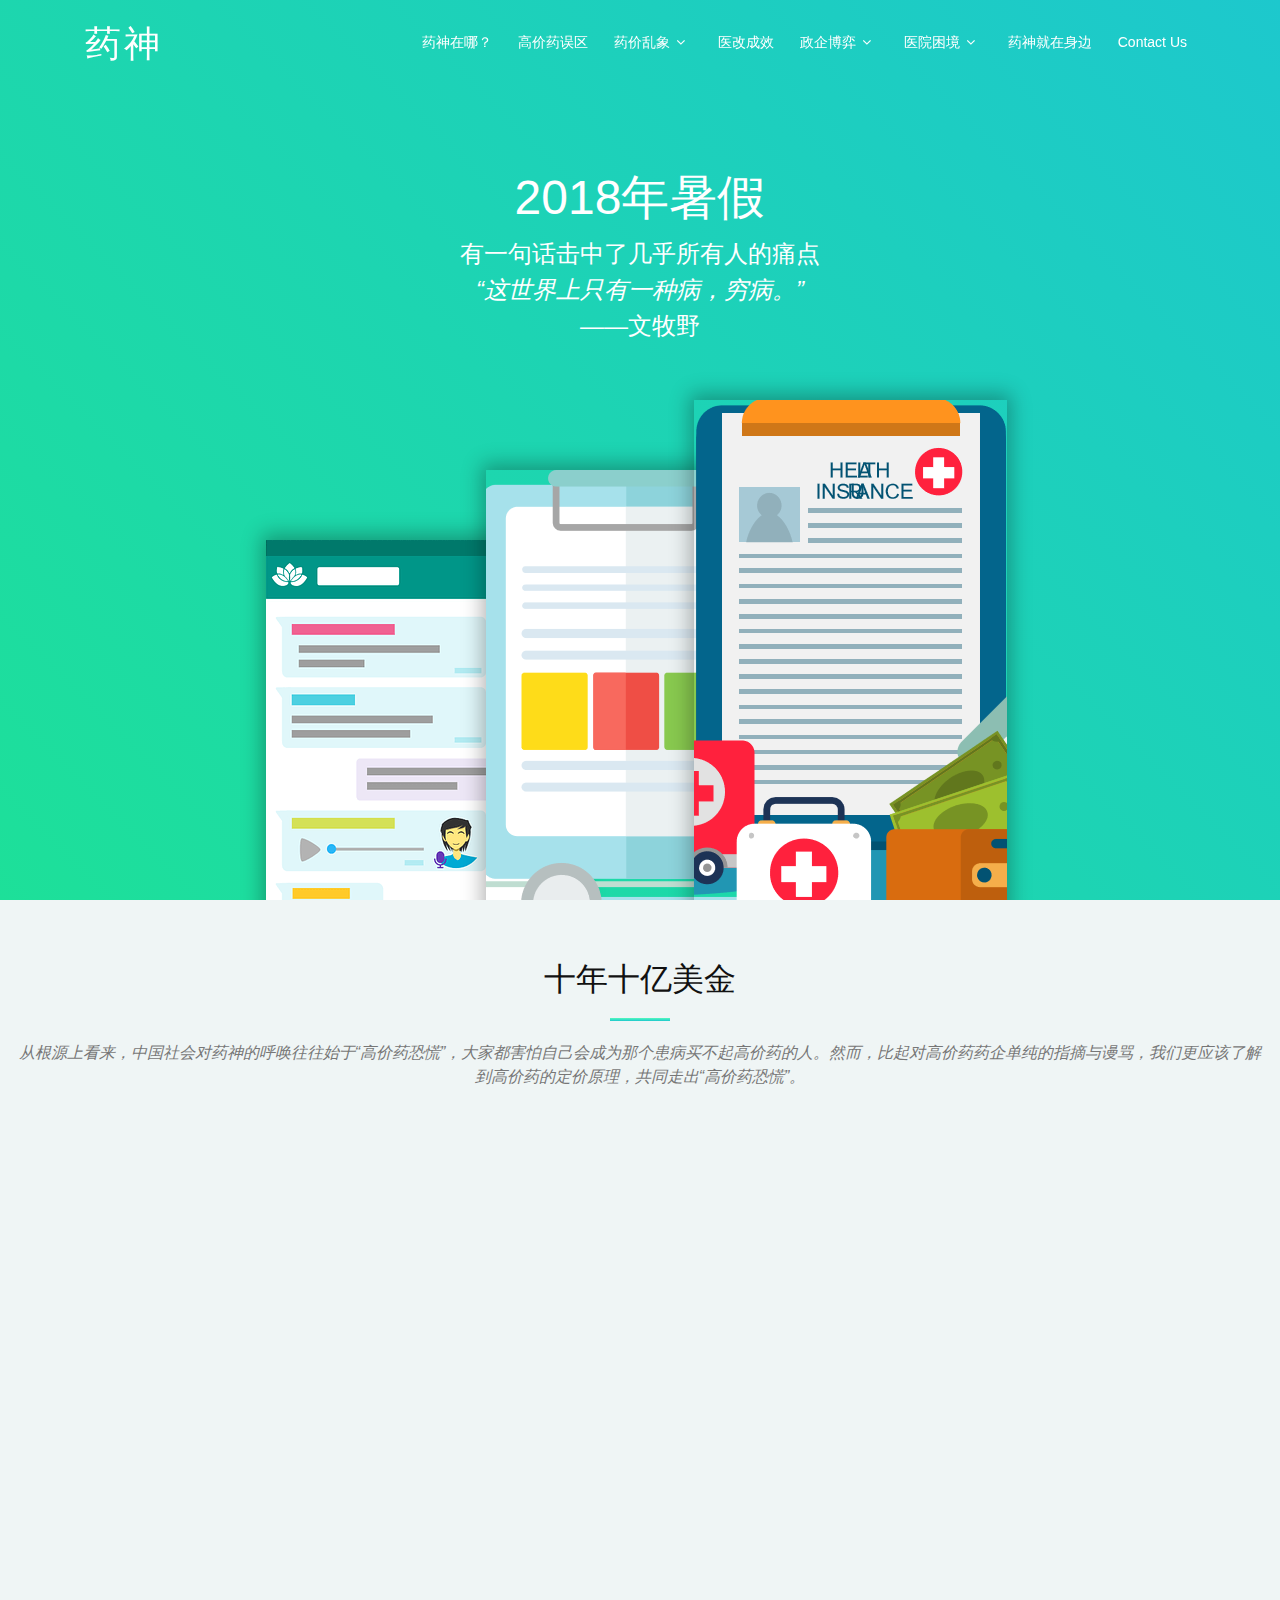
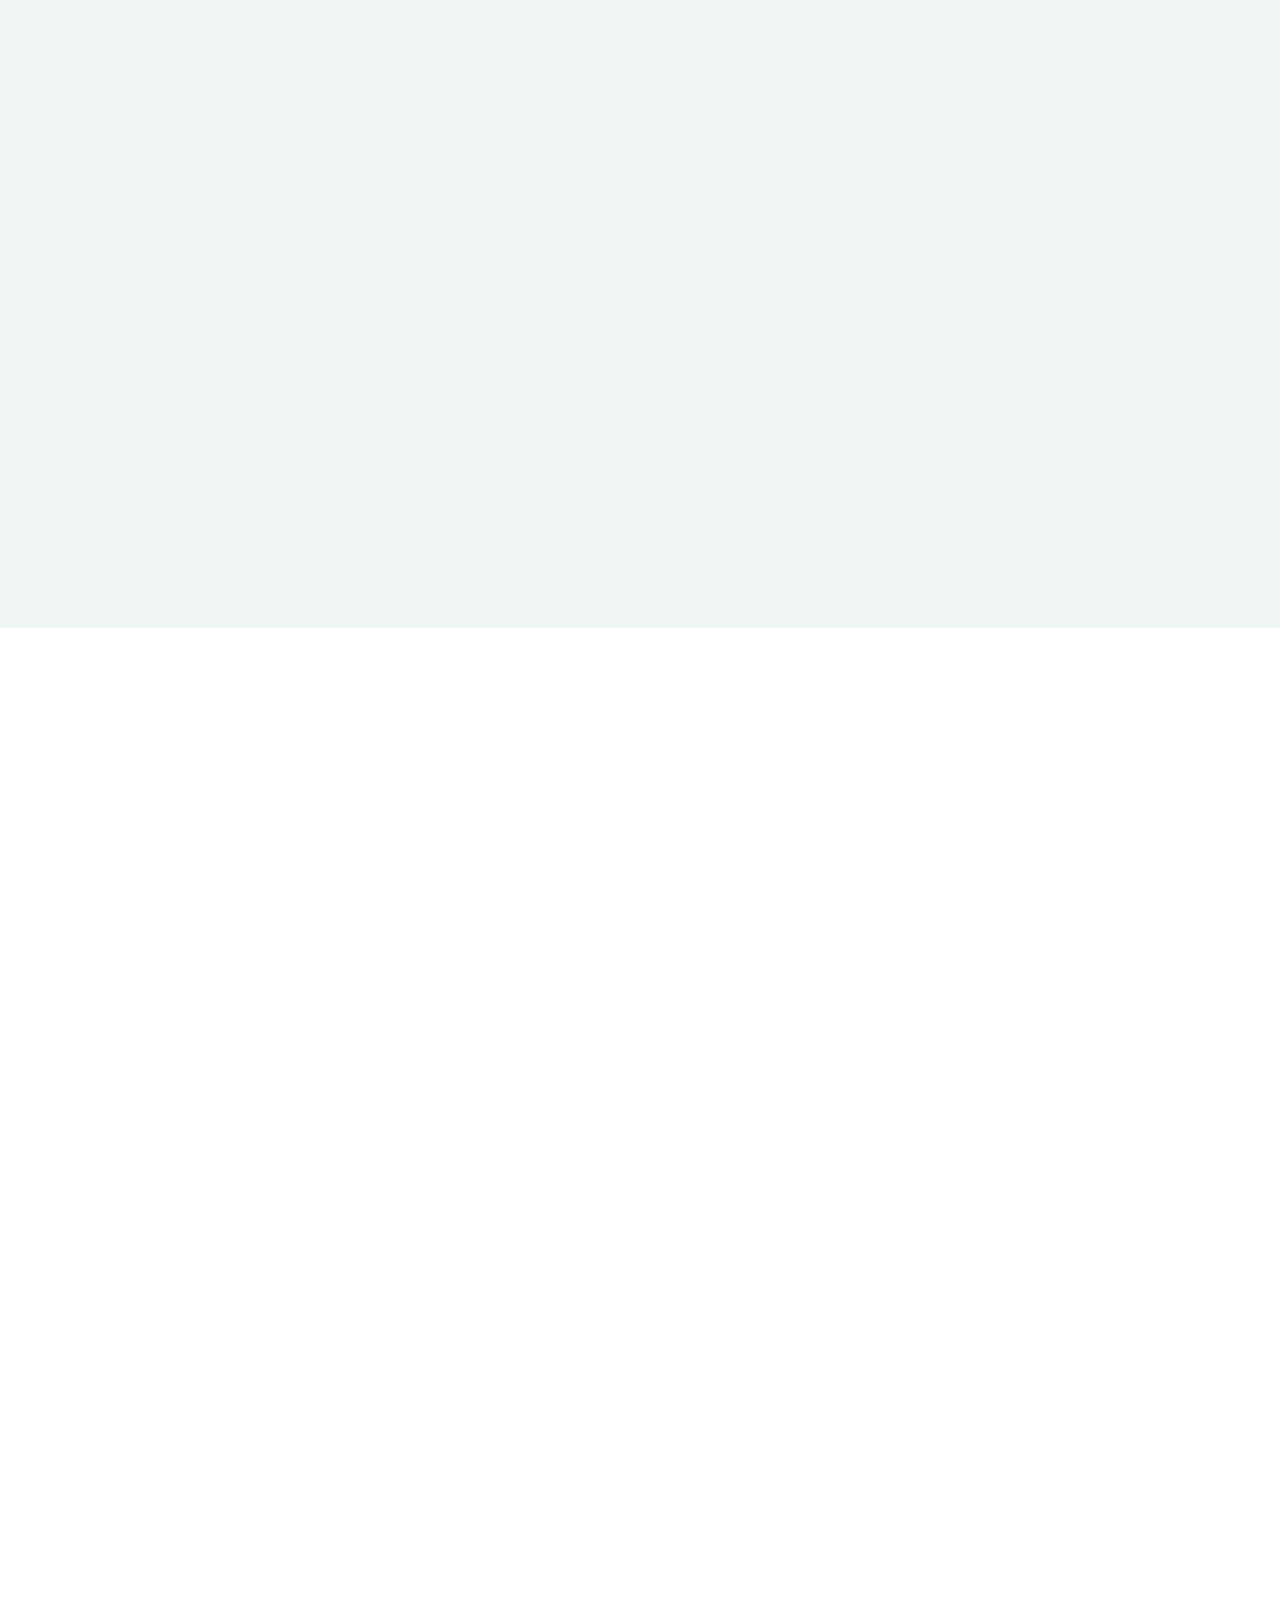
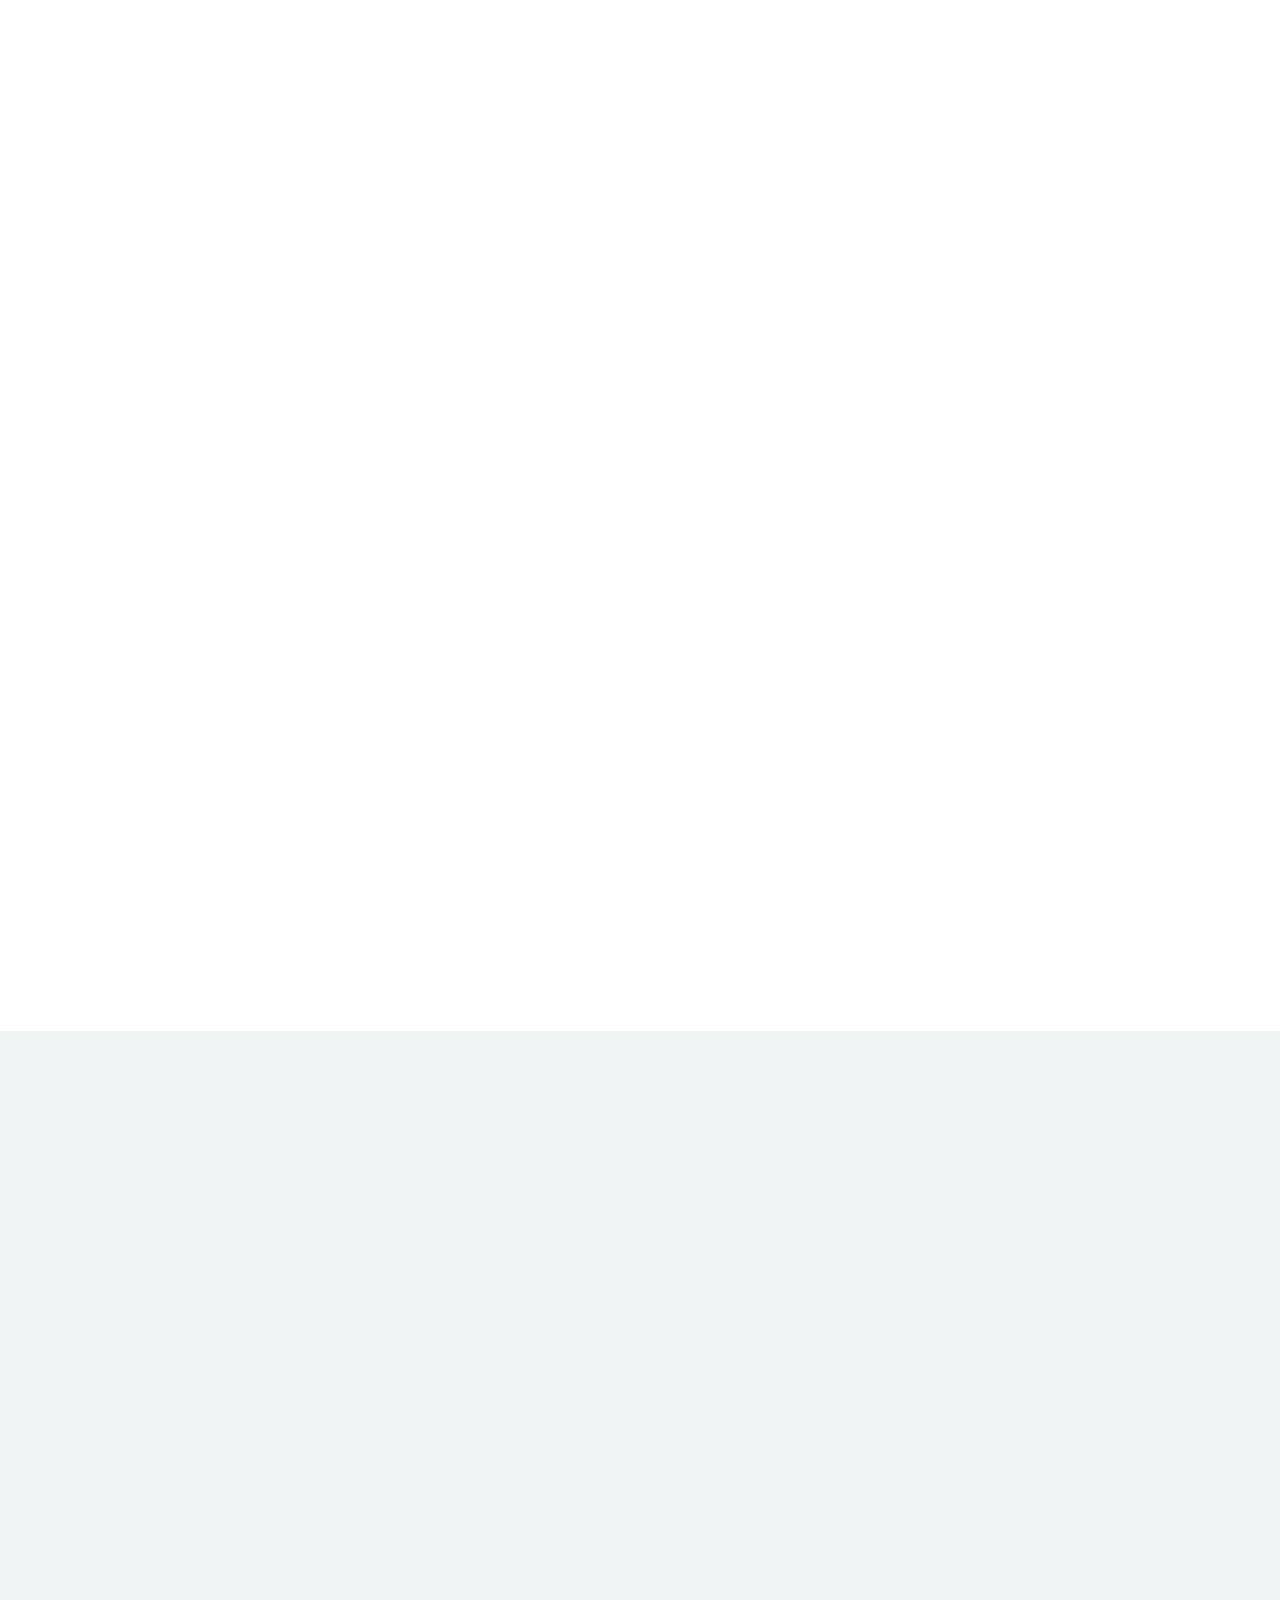
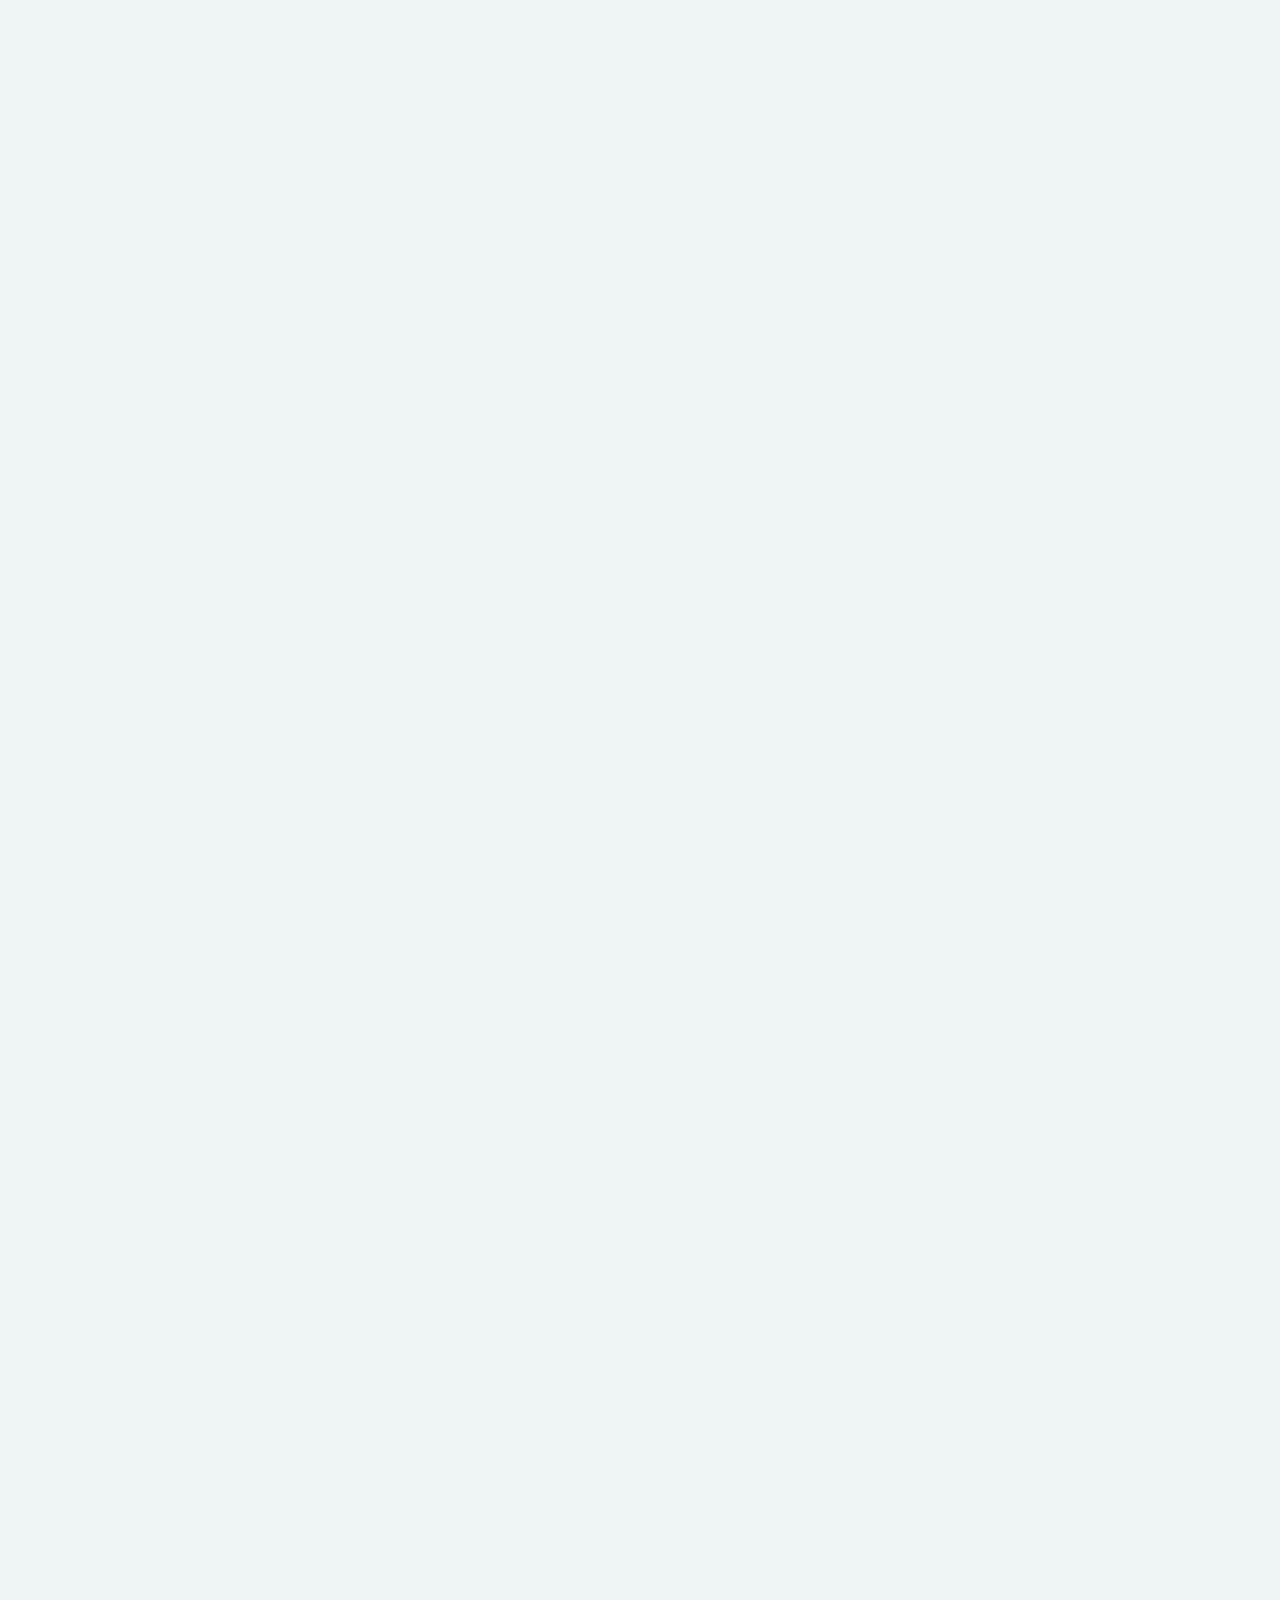
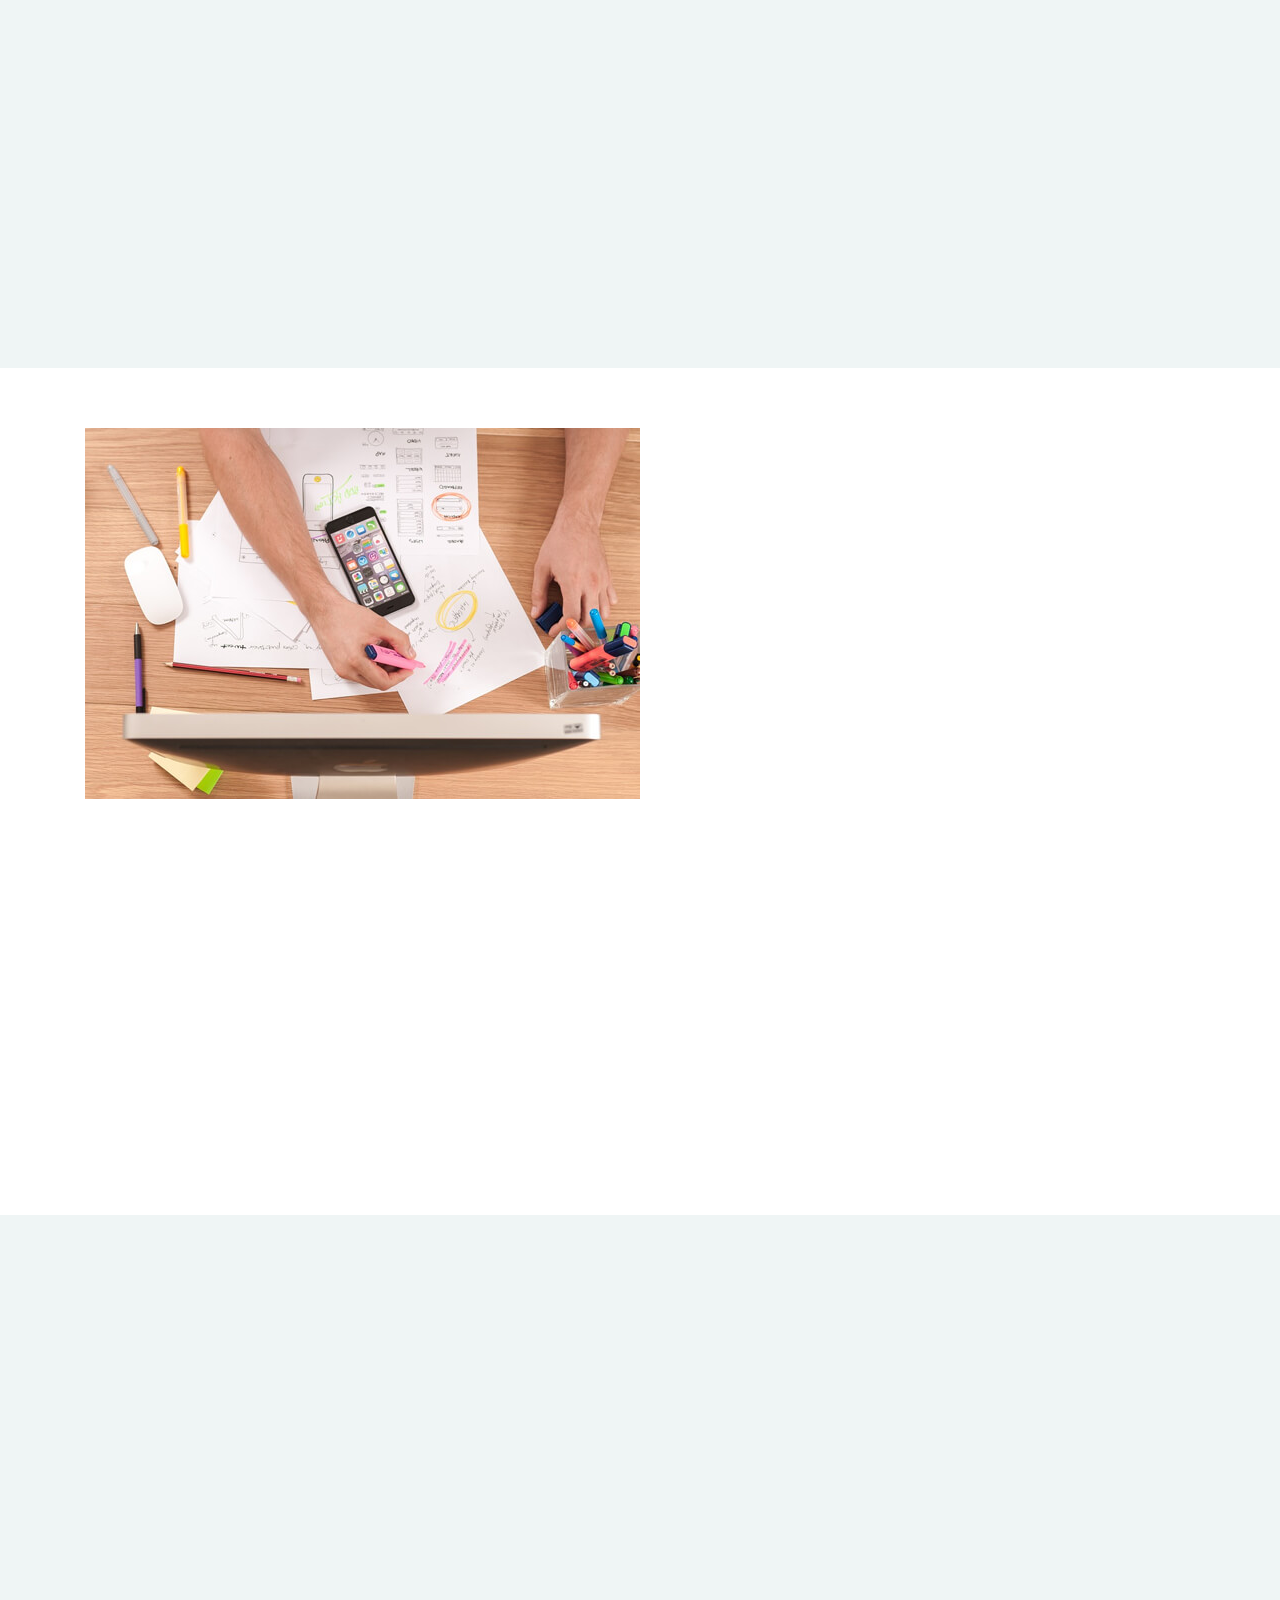
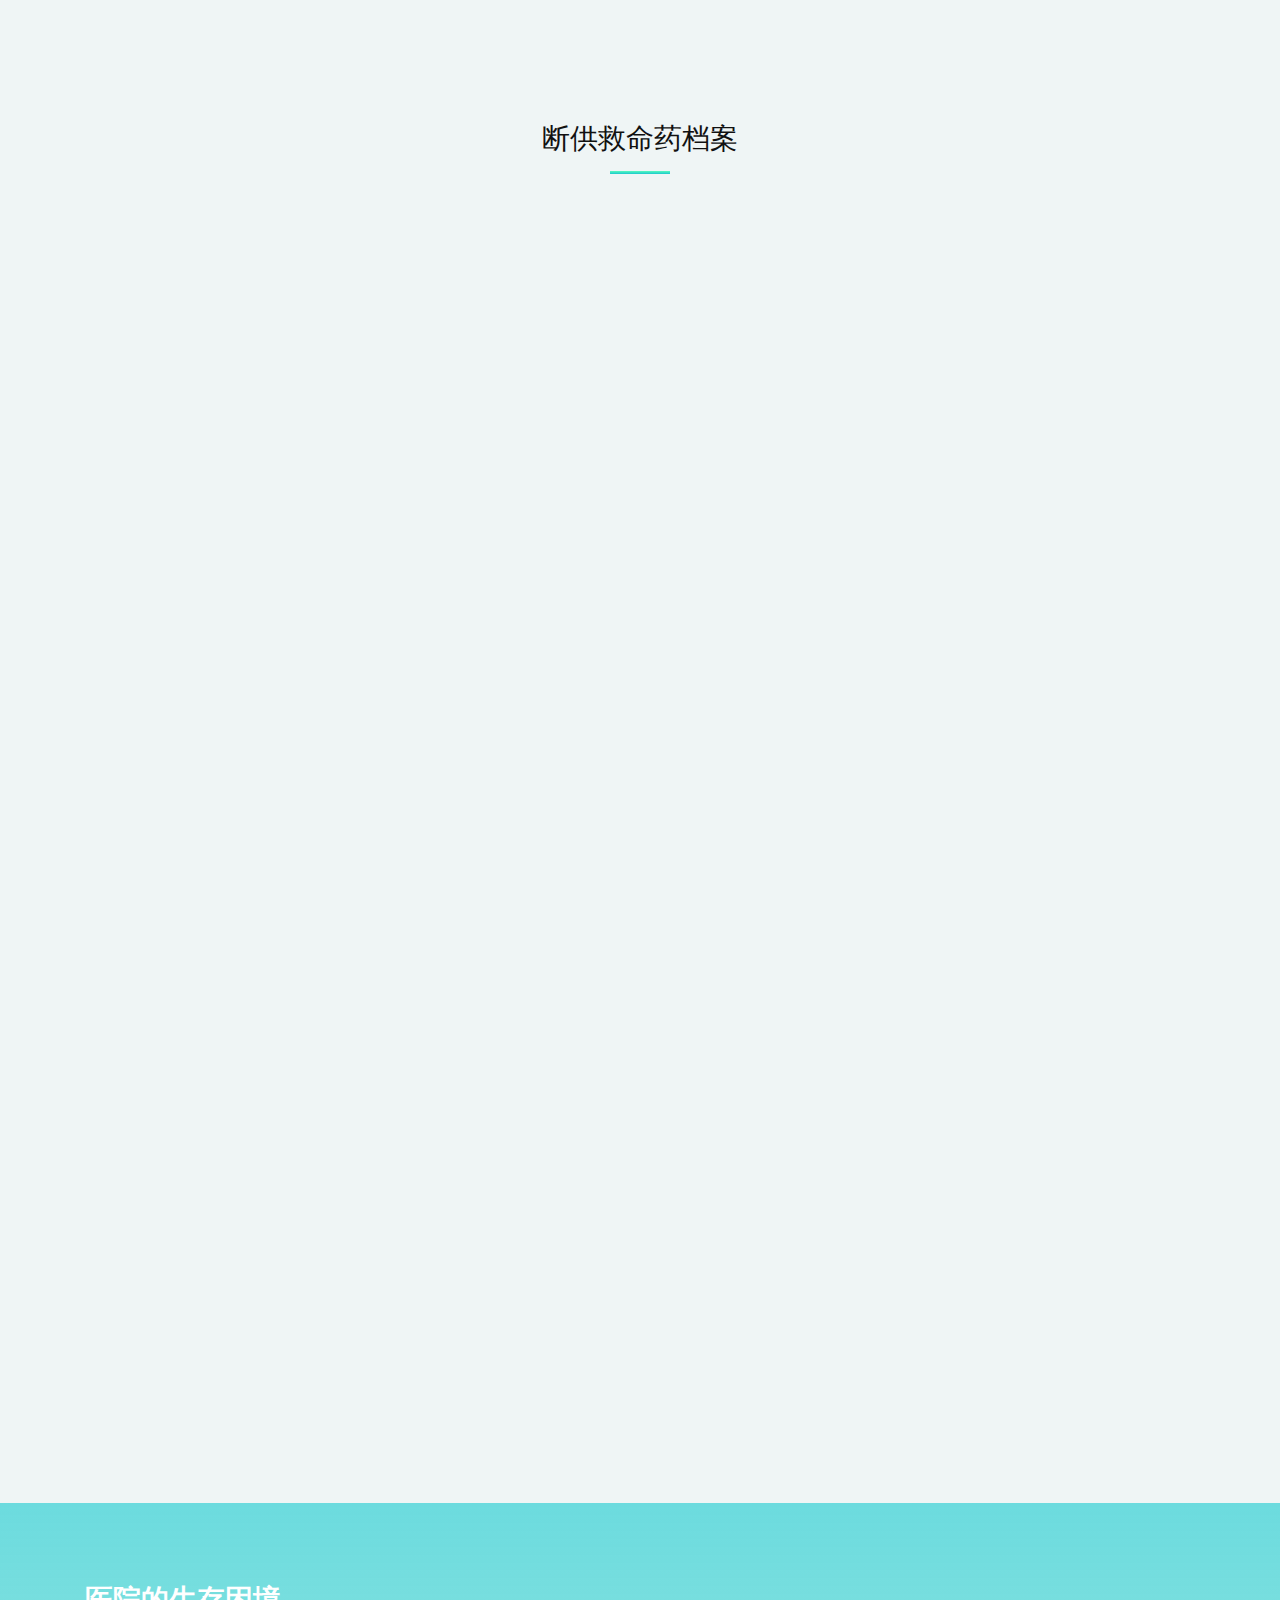
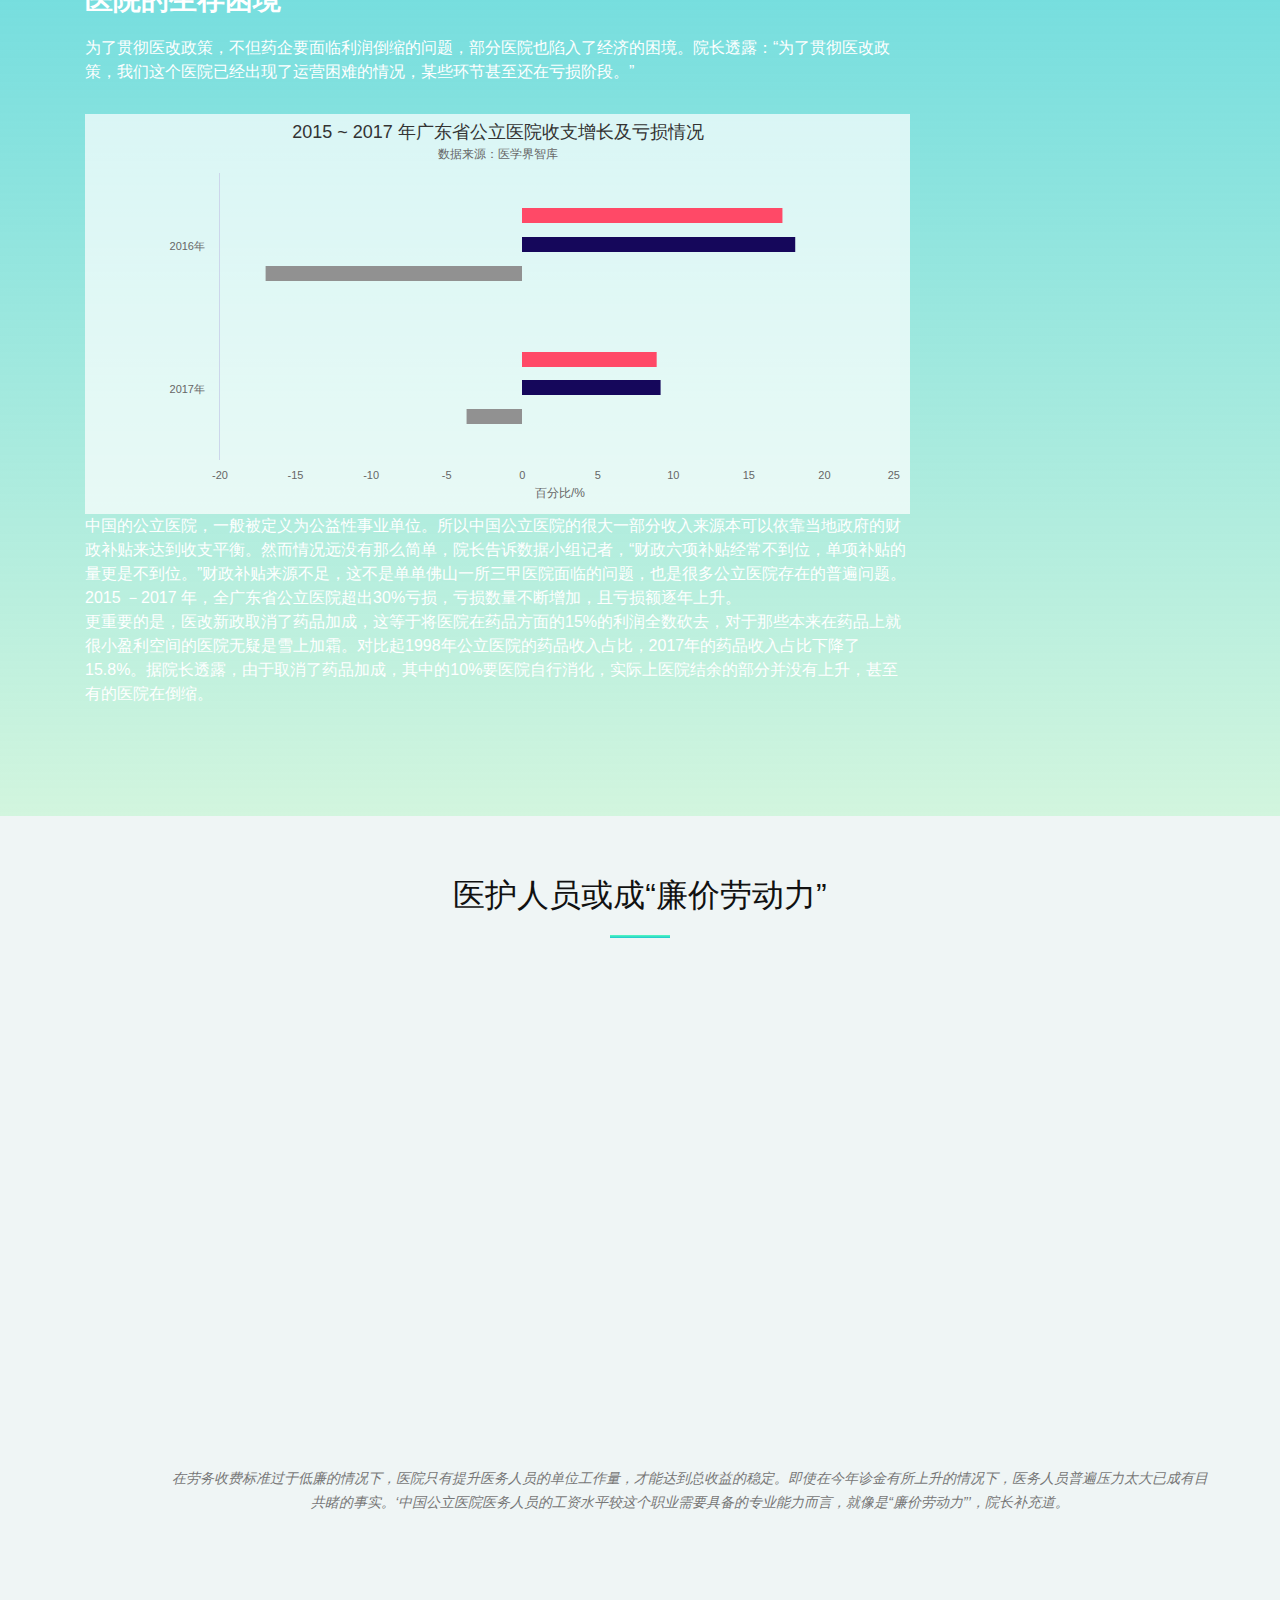
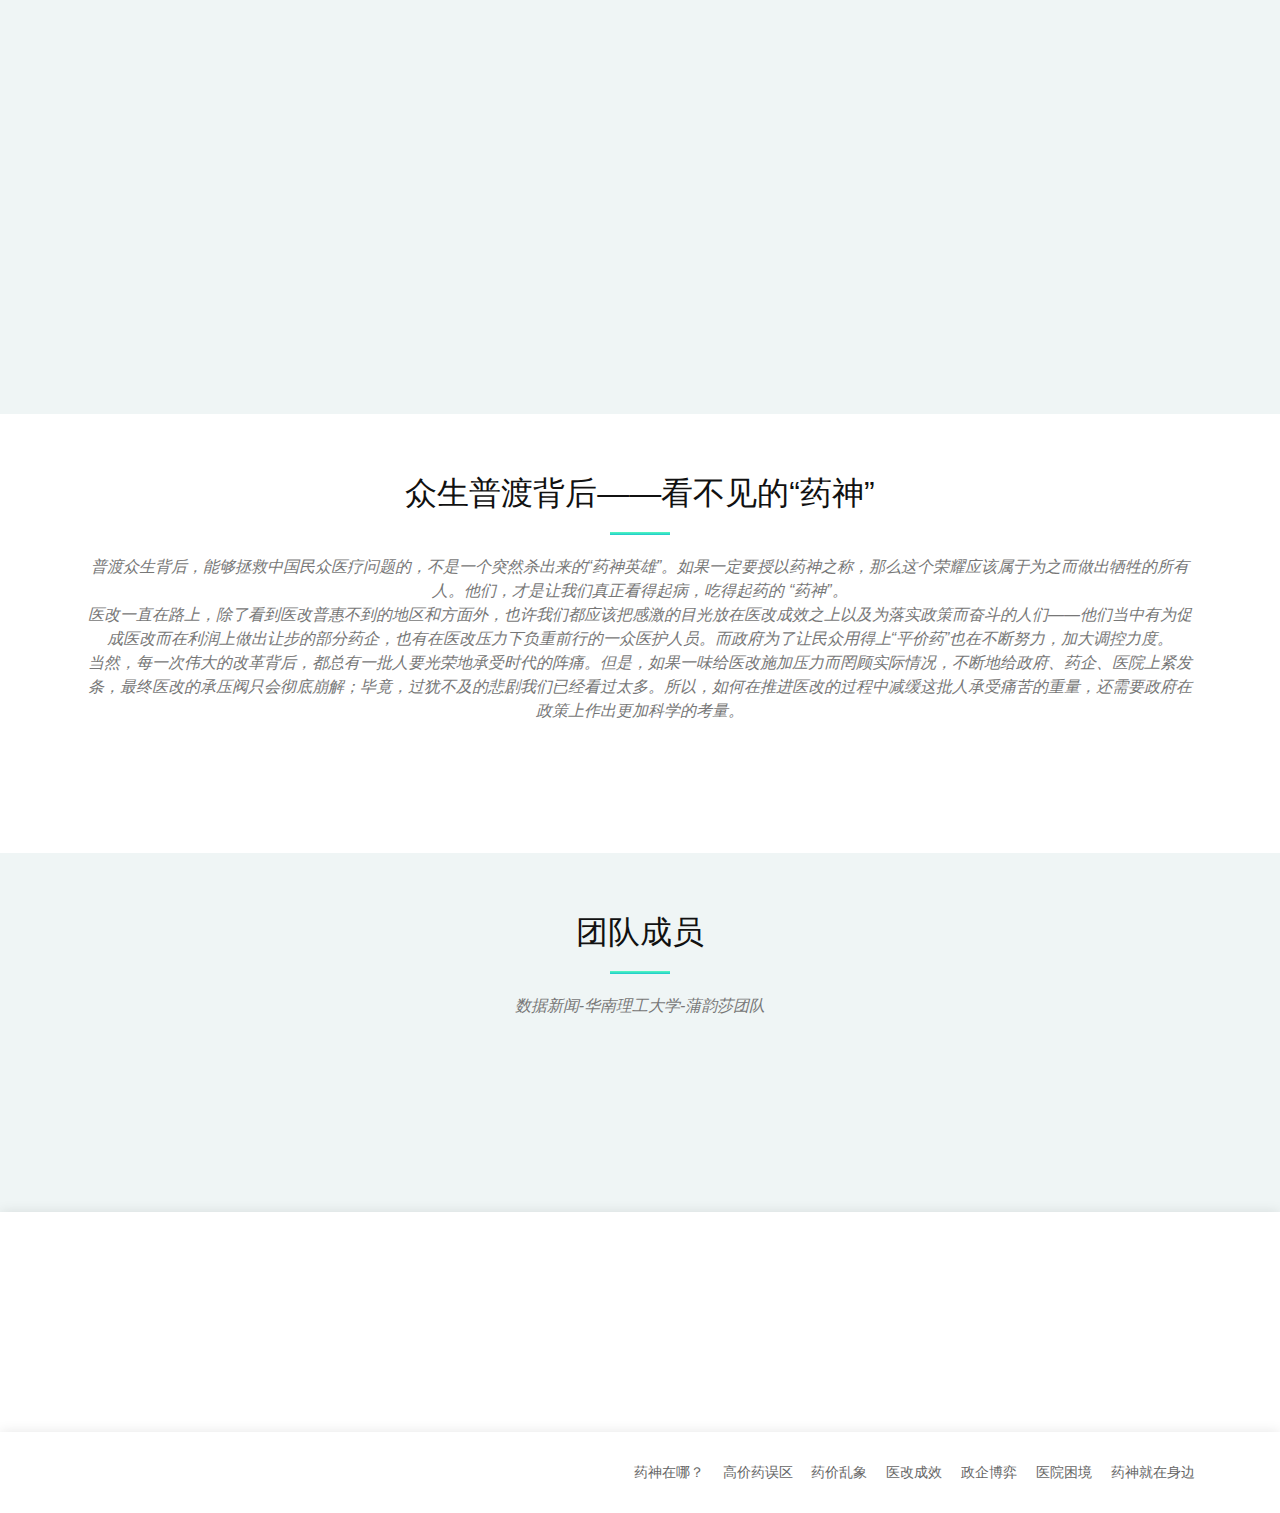
==== commit 5ee28fbf: "27th commit" ====
--- a/index.html
+++ b/index.html
@@ -91,7 +91,13 @@
         <ul class="nav-menu">
           <li class="menu-active"><a href="#intro">药神在哪？</a></li>
           <li><a href="#about">高价药误区</a></li>
-          <li><a href="#features">药价乱象</a></li>
+          <li class="menu-has-children"><a href="#features">药价乱象</a>
+            <ul>
+              <li><a href="#medcine-mix-1">药价乱象依然屡禁不止</a></li>
+              <li><a href="#medcine-mix-2">“4+7”以外——阳光照进的阴影</a></li>
+              <li><a href="#medcine-mix-3">“穷”与“富”的两极分化</a></li>
+            </ul>
+          </li>
           <li><a href="#advanced-features">医改成效</a></li>
           <li class="menu-has-children"><a href="#PC">政企博弈</a>
             <ul>
@@ -197,27 +203,27 @@
           </div>
 
           <div class="col-lg-4 col-md-5">
-            <img src="img/product-features.png" alt="" data-aos="fade-right" data-aos-easing="ease-out-back">
+            <img src="img/4.png" alt="" data-aos="fade-right" data-aos-easing="ease-out-back" style="max-width: 377px;max-height: 559px;">
           </div>
 
           <div class="col-lg-8 col-md-7 ">
 
             <div class="row">
 
-              <div class="col-lg-12 col-md-6 box" data-aos="fade-left">
+              <div class="col-lg-12 col-md-6 box" data-aos="fade-left" id="medcine-mix-1">
                 <h4 class="title"><a href="">药价乱象依然屡禁不止</a></h4>
                 <div id="container-medicine-distribution-link-price-increase"></div>
                 <p class="description">原来，药品从生产到终端销售一般要经过6-7个环节，经由制药企业、药品批发企业、代理机构等，加之进货渠道与运行体制的不同，药品价格参差不齐，难以统一。层层加码至药店，药价被抬到了一定高度。</br>
                 可以看到，诸如“胃舒宁胶囊”，“锌钙特口服液”等我们耳熟能详的常备药品，从出厂价到经销商，再到药房，其中价格层层递增，从经销商到药房上升了足足4倍。单纯的市场逐利逻辑而非科学的定价标准，让药价变化无度如坐过山车。</p>
               </div>
-              <div class="col-lg-12 col-md-6 box" data-aos="fade-left" data-aos-delay="100">
+              <div class="col-lg-12 col-md-6 box" data-aos="fade-left" data-aos-delay="100" id="medcine-mix-2">
                 <h4 class="title"><a href="">“4+7”以外——阳光照进的阴影</a></h4>
                 <div id="container-4-7-distinction"></div>
                 <p class="description">让人欣慰的是，2018年11月15日，政府正式出手打击虚高的药价，发布了《4+7城市药品集中采购文件》。“4+7”城市（北京、天津、上海、重庆、沈阳、大连、厦门、广州、深圳、成都、西安共11个城市）被列指定为药品集中采购试点，由政府出面压低药价，进行药价谈判，进行带量采购。</br>
                 同年，这些试点的药价同比平均降幅52%，最高降幅甚至达到96%。以释放剂型的药物为例，在原有的中标价上，它们居然还可以开出一个远远低于中标价的价格给医院，来换取巨大的采购量。</br>
               但是阳光照进的地方，也让阴影更加刺眼。反过来想，如果“4+7”城市的药企在降幅高达96%的情况下依然有利可图，那么可想，这当中的部分药企——其定价之乱，暴利之高令人咂舌。</p>
               </div>
-              <div class="col-lg-12 col-md-12 box" data-aos="fade-left" data-aos-delay="200">
+              <div class="col-lg-12 col-md-12 box" data-aos="fade-left" data-aos-delay="200" id="medcine-mix-3">
                 <h4 class="title"><a href="">“穷”与“富”的两极分化</a></h4>
                 <div id="map" data-aos="fade-right" data-aos-easing="ease-out-back"></div>
                 <p class="description">更重要的是，“4+7”的十一个城市有幸成为医改新政的试点，那么其他城市呢？至少在短期内，它们依然要承受缺乏政府干预的药价乱象。可以看到，越是陕甘宁、云贵川等人均可支配收入较低的省市，其药品相对价格就越高——有的甚至超过了富裕的东部沿海发达城市。 “4+7”在沿海城市试点不断向内陆城市扩展的过程里，地区之间在药价上面的巨大差异依然需要得到我们的警惕和重视。</p>
@@ -471,63 +477,6 @@
           医改一直在路上，除了看到医改普惠不到的地区和方面外，也许我们都应该把感激的目光放在医改成效之上以及为落实政策而奋斗的人们——他们当中有为促成医改而在利润上做出让步的部分药企，也有在医改压力下负重前行的一众医护人员。而政府为了让民众用得上“平价药”也在不断努力，加大调控力度。</br>
         当然，每一次伟大的改革背后，都总有一批人要光荣地承受时代的阵痛。但是，如果一味给医改施加压力而罔顾实际情况，不断地给政府、药企、医院上紧发条，最终医改的承压阀只会彻底崩解；毕竟，过犹不及的悲剧我们已经看过太多。所以，如何在推进医改的过程中减缓这批人承受痛苦的重量，还需要政府在政策上作出更加科学的考量。</p>
         </div>
-
-        <ul id="faq-list" data-aos="fade-up">
-          <li>
-            <a data-toggle="collapse" class="collapsed" href="#faq1">Non consectetur a erat nam at lectus urna duis? <i class="ion-android-remove"></i></a>
-            <div id="faq1" class="collapse" data-parent="#faq-list">
-              <p>
-                Feugiat pretium nibh ipsum consequat. Tempus iaculis urna id volutpat lacus laoreet non curabitur gravida. Venenatis lectus magna fringilla urna porttitor rhoncus dolor purus non.
-              </p>
-            </div>
-          </li>
-
-          <li>
-            <a data-toggle="collapse" href="#faq2" class="collapsed">Feugiat scelerisque varius morbi enim nunc faucibus a pellentesque? <i class="ion-android-remove"></i></a>
-            <div id="faq2" class="collapse" data-parent="#faq-list">
-              <p>
-                Dolor sit amet consectetur adipiscing elit pellentesque habitant morbi. Id interdum velit laoreet id donec ultrices. Fringilla phasellus faucibus scelerisque eleifend donec pretium. Est pellentesque elit ullamcorper dignissim. Mauris ultrices eros in cursus turpis massa tincidunt dui.
-              </p>
-            </div>
-          </li>
-
-          <li>
-            <a data-toggle="collapse" href="#faq3" class="collapsed">Dolor sit amet consectetur adipiscing elit pellentesque habitant morbi? <i class="ion-android-remove"></i></a>
-            <div id="faq3" class="collapse" data-parent="#faq-list">
-              <p>
-                Eleifend mi in nulla posuere sollicitudin aliquam ultrices sagittis orci. Faucibus pulvinar elementum integer enim. Sem nulla pharetra diam sit amet nisl suscipit. Rutrum tellus pellentesque eu tincidunt. Lectus urna duis convallis convallis tellus. Urna molestie at elementum eu facilisis sed odio morbi quis
-              </p>
-            </div>
-          </li>
-
-          <li>
-            <a data-toggle="collapse" href="#faq4" class="collapsed">Ac odio tempor orci dapibus. Aliquam eleifend mi in nulla? <i class="ion-android-remove"></i></a>
-            <div id="faq4" class="collapse" data-parent="#faq-list">
-              <p>
-                Dolor sit amet consectetur adipiscing elit pellentesque habitant morbi. Id interdum velit laoreet id donec ultrices. Fringilla phasellus faucibus scelerisque eleifend donec pretium. Est pellentesque elit ullamcorper dignissim. Mauris ultrices eros in cursus turpis massa tincidunt dui.
-              </p>
-            </div>
-          </li>
-
-          <li>
-            <a data-toggle="collapse" href="#faq5" class="collapsed">Tempus quam pellentesque nec nam aliquam sem et tortor consequat? <i class="ion-android-remove"></i></a>
-            <div id="faq5" class="collapse" data-parent="#faq-list">
-              <p>
-                Molestie a iaculis at erat pellentesque adipiscing commodo. Dignissim suspendisse in est ante in. Nunc vel risus commodo viverra maecenas accumsan. Sit amet nisl suscipit adipiscing bibendum est. Purus gravida quis blandit turpis cursus in
-              </p>
-            </div>
-          </li>
-
-          <li>
-            <a data-toggle="collapse" href="#faq6" class="collapsed">Tortor vitae purus faucibus ornare. Varius vel pharetra vel turpis nunc eget lorem dolor? <i class="ion-android-remove"></i></a>
-            <div id="faq6" class="collapse" data-parent="#faq-list">
-              <p>
-                Laoreet sit amet cursus sit amet dictum sit amet justo. Mauris vitae ultricies leo integer malesuada nunc vel. Tincidunt eget nullam non nisi est sit amet. Turpis nunc eget lorem dolor sed. Ut venenatis tellus in metus vulputate eu scelerisque. Pellentesque diam volutpat commodo sed egestas egestas fringilla phasellus faucibus. Nibh tellus molestie nunc non blandit massa enim nec.
-              </p>
-            </div>
-          </li>
-
-        </ul>
 
       </div>
     </section><!-- #faq -->
@@ -1396,7 +1345,7 @@
   var chart = Highcharts.chart('container-Guangdong-hospital-revenue-expenditure-growth',{
   chart: {
     type: 'column',
-    backgroundColor:'rgba(0,0,0,0)'
+    backgroundColor:'rgba(255,255,255,0.7)'
   },
   title: {
     text: '2015 ~ 2017 年广东省公立医院收支增长及亏损情况'
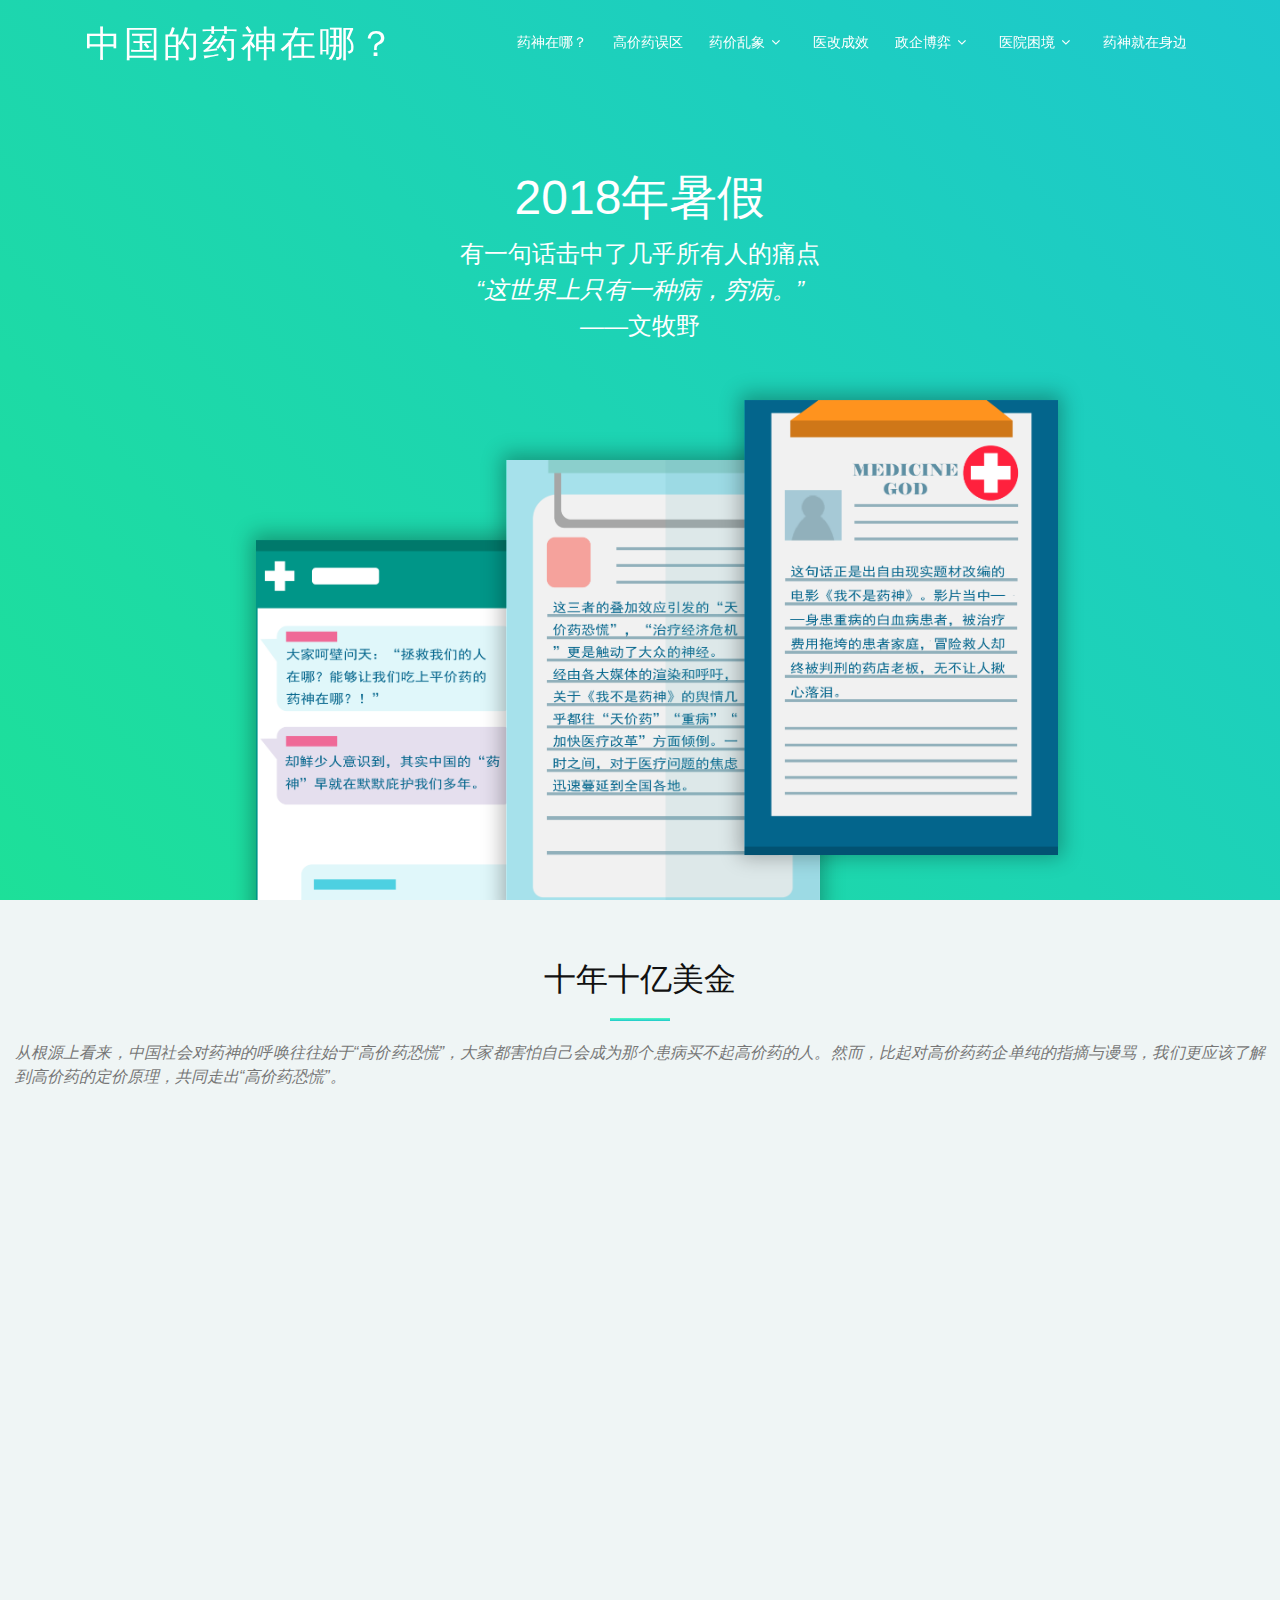
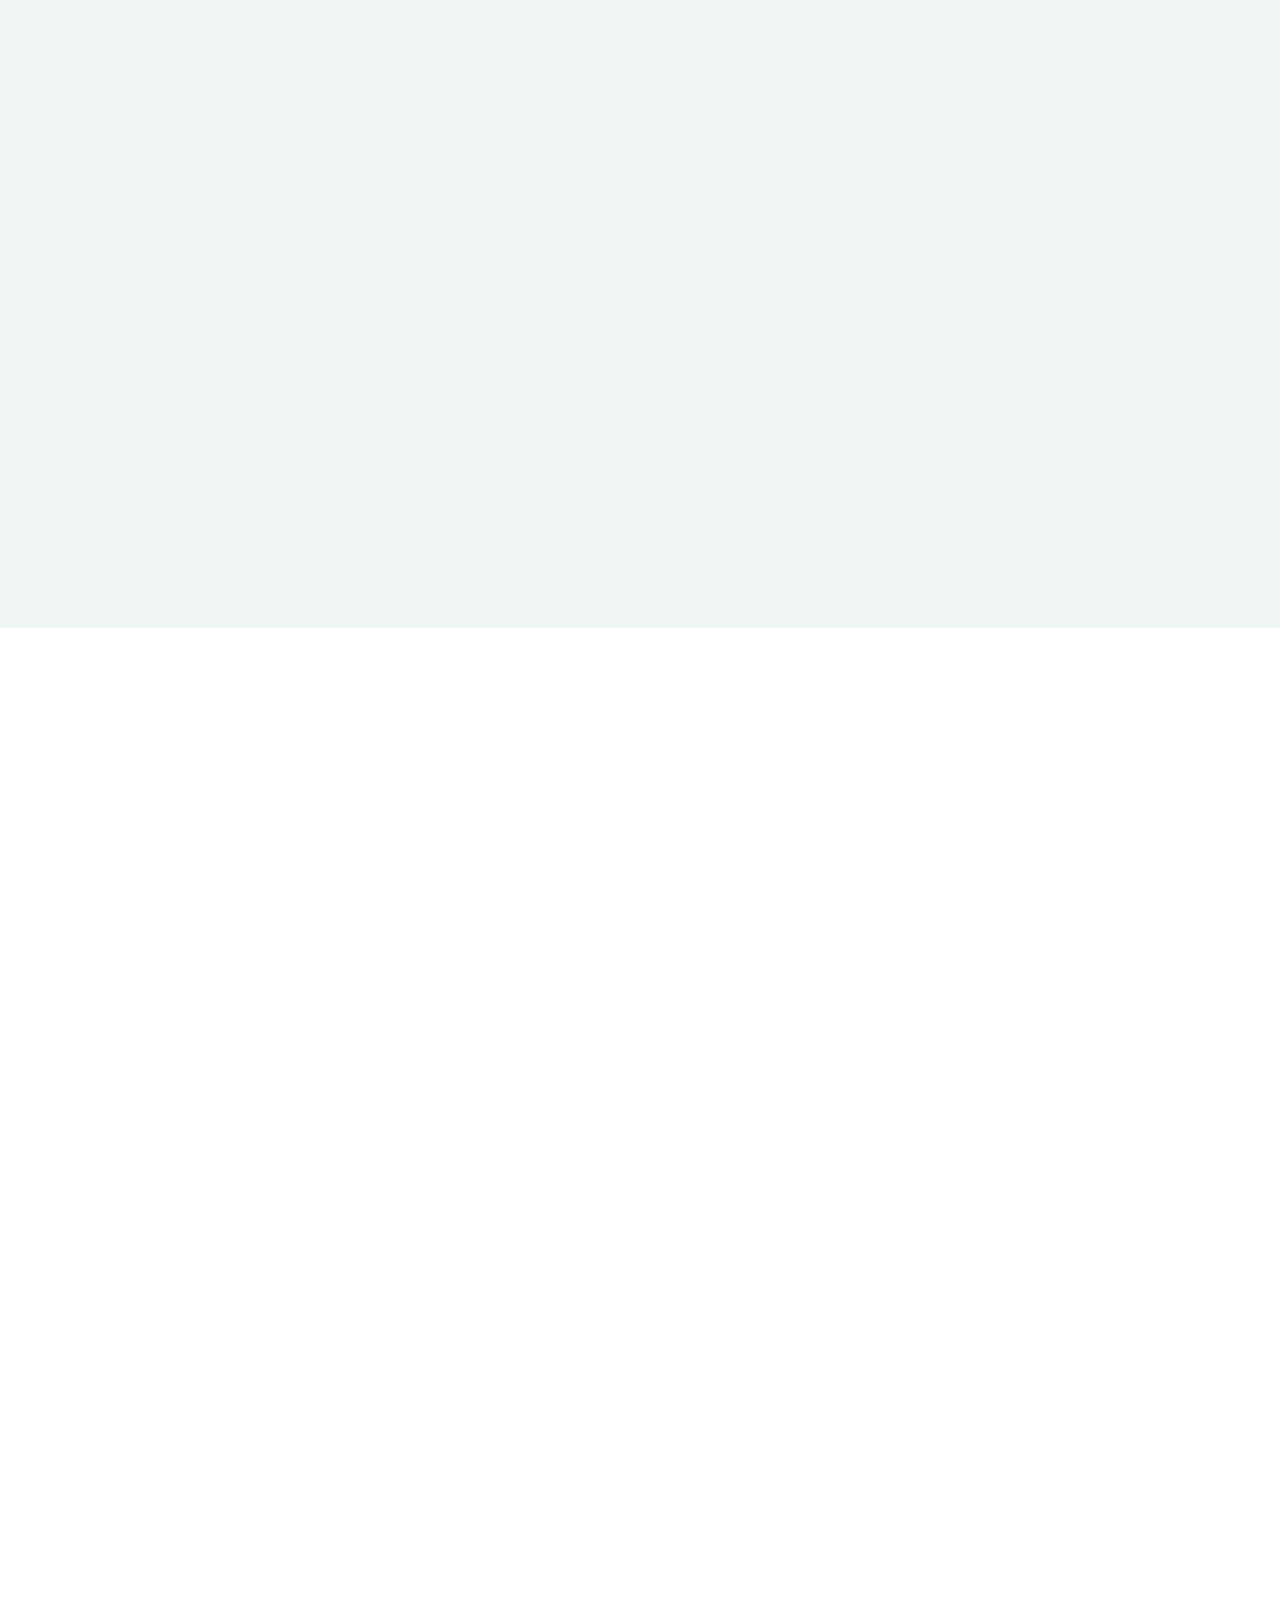
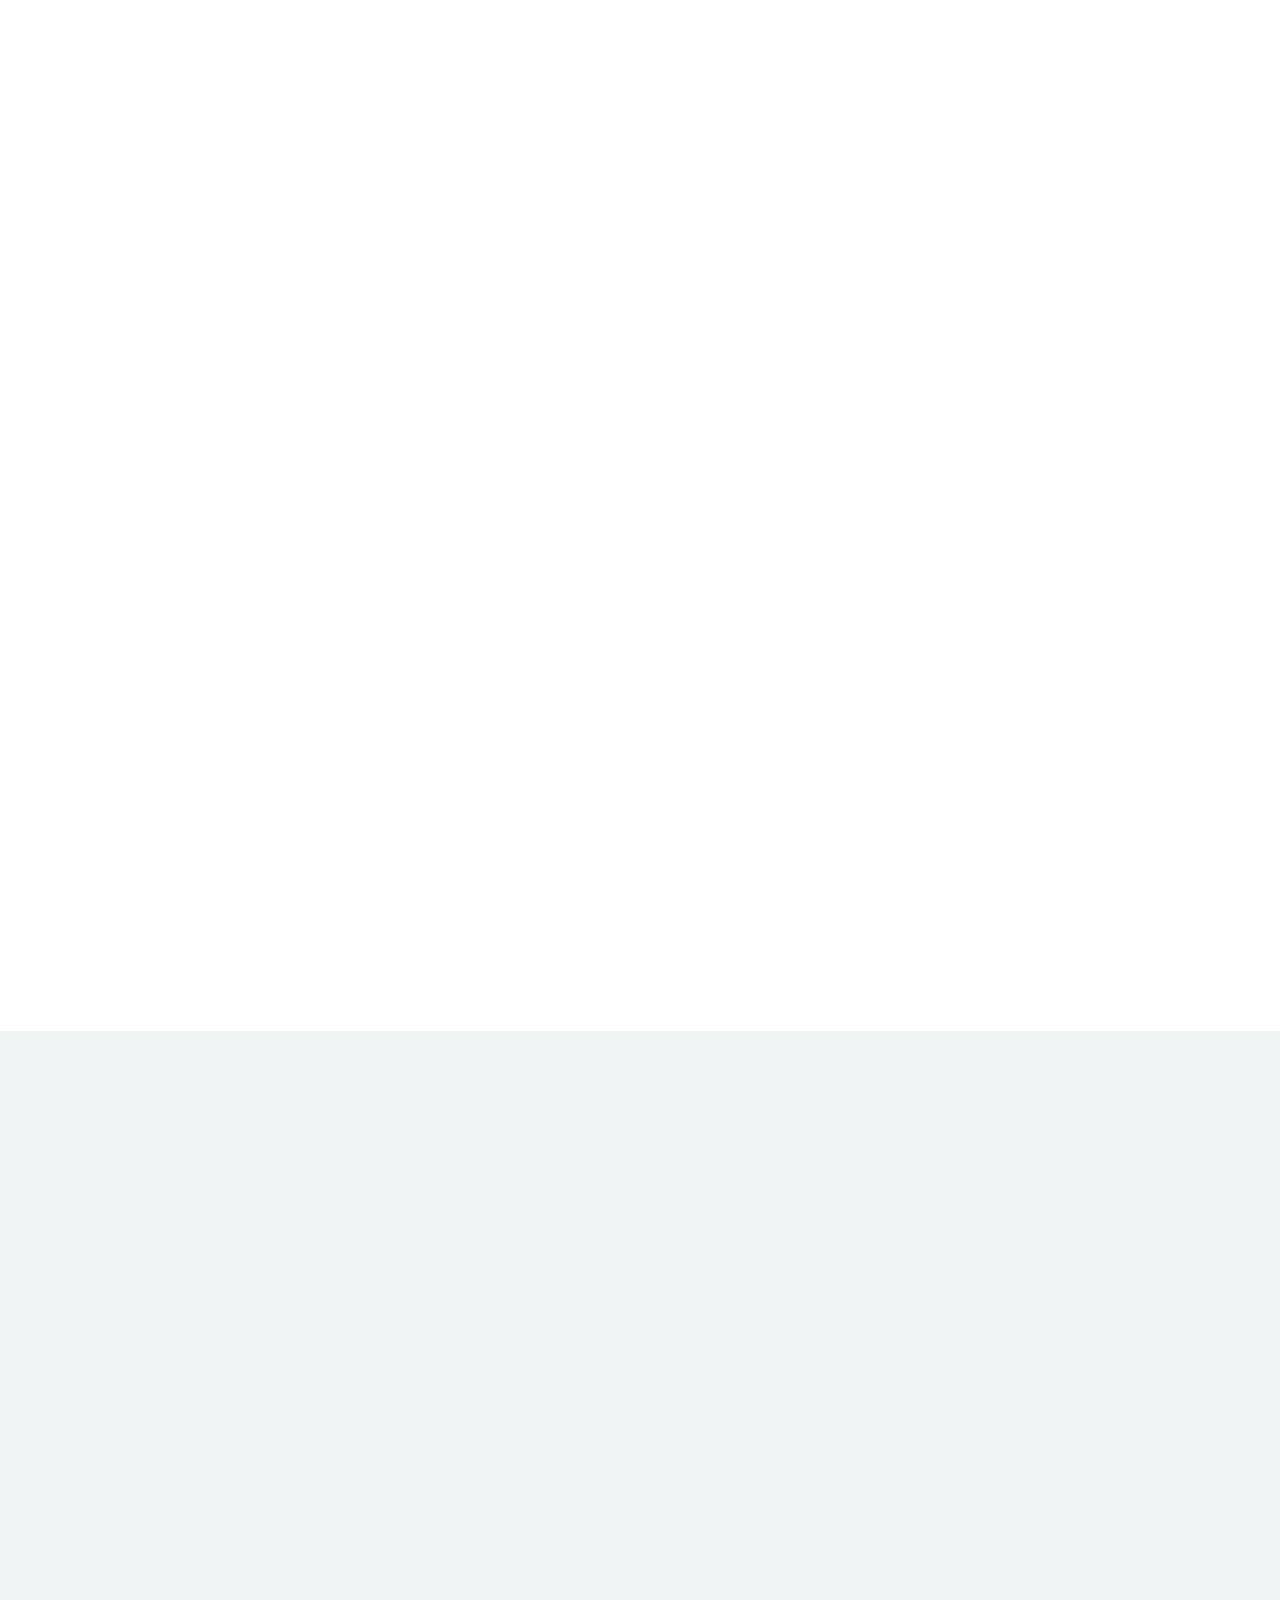
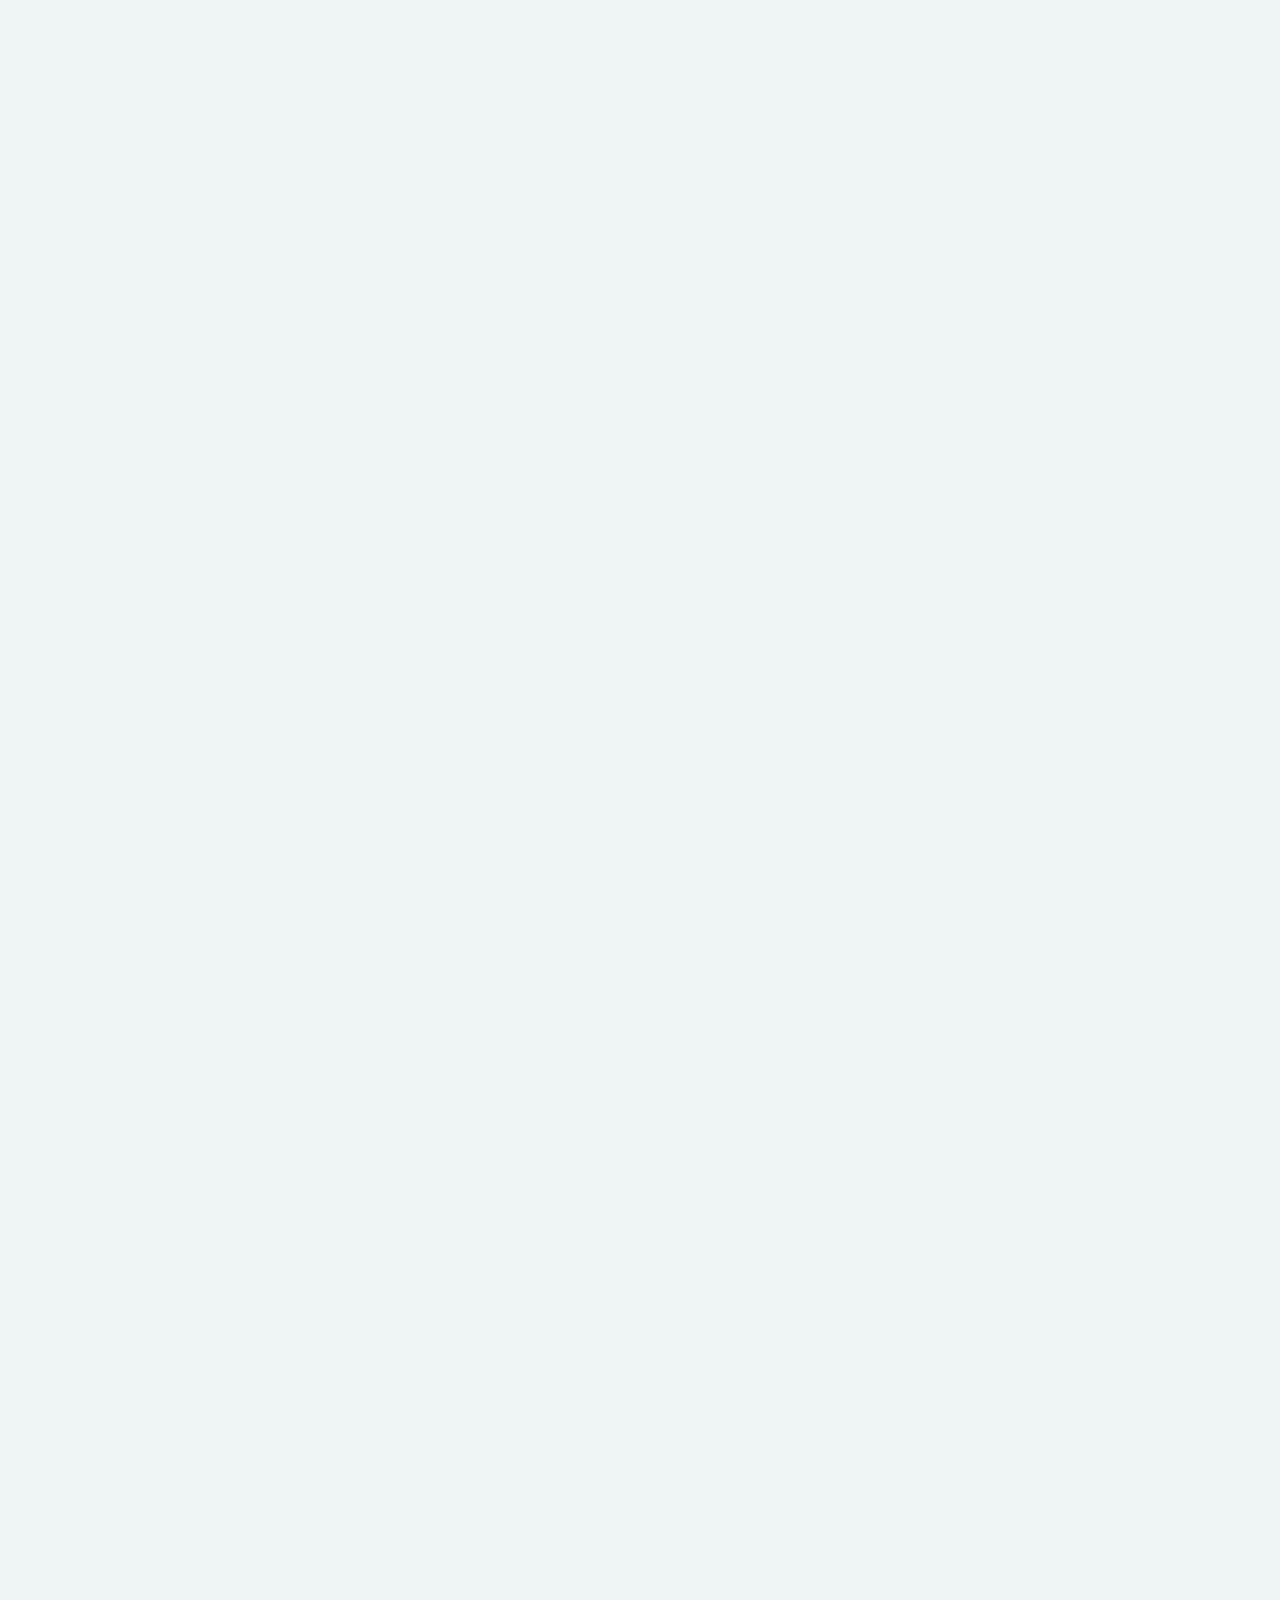
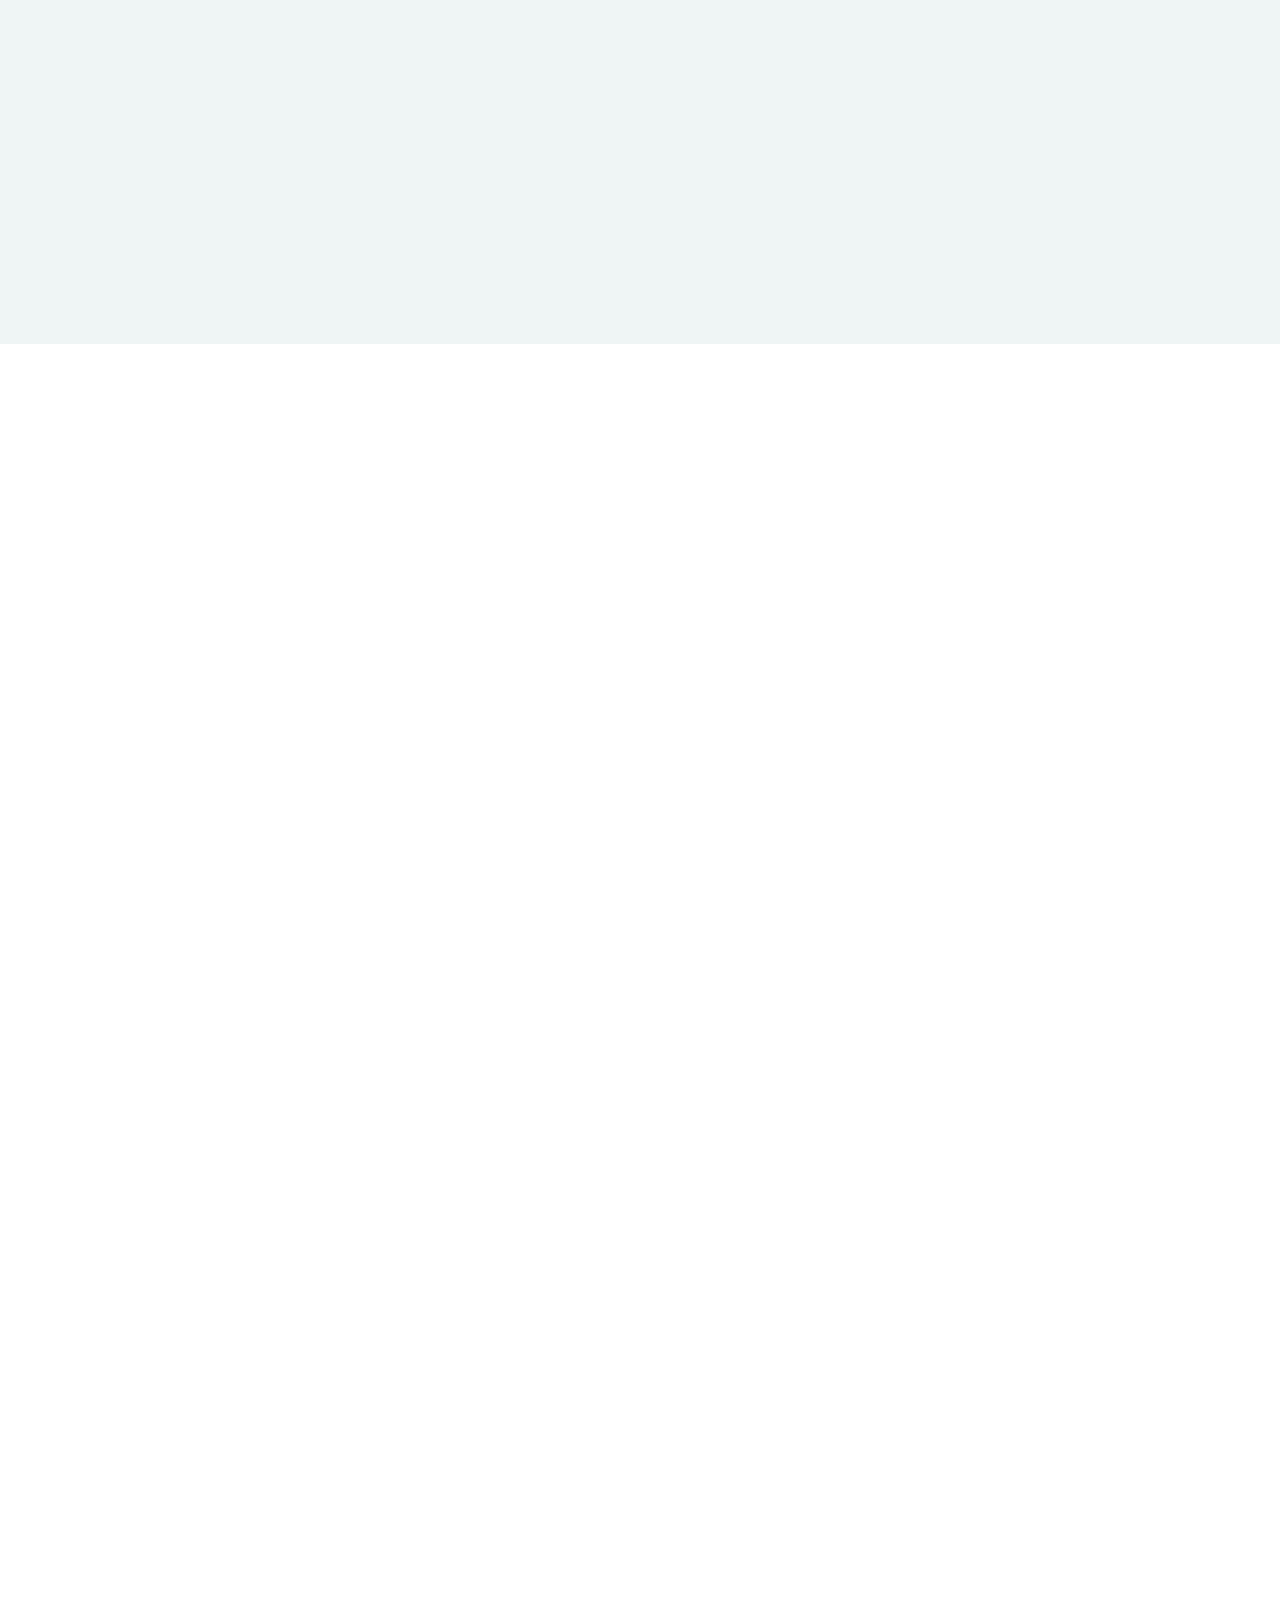
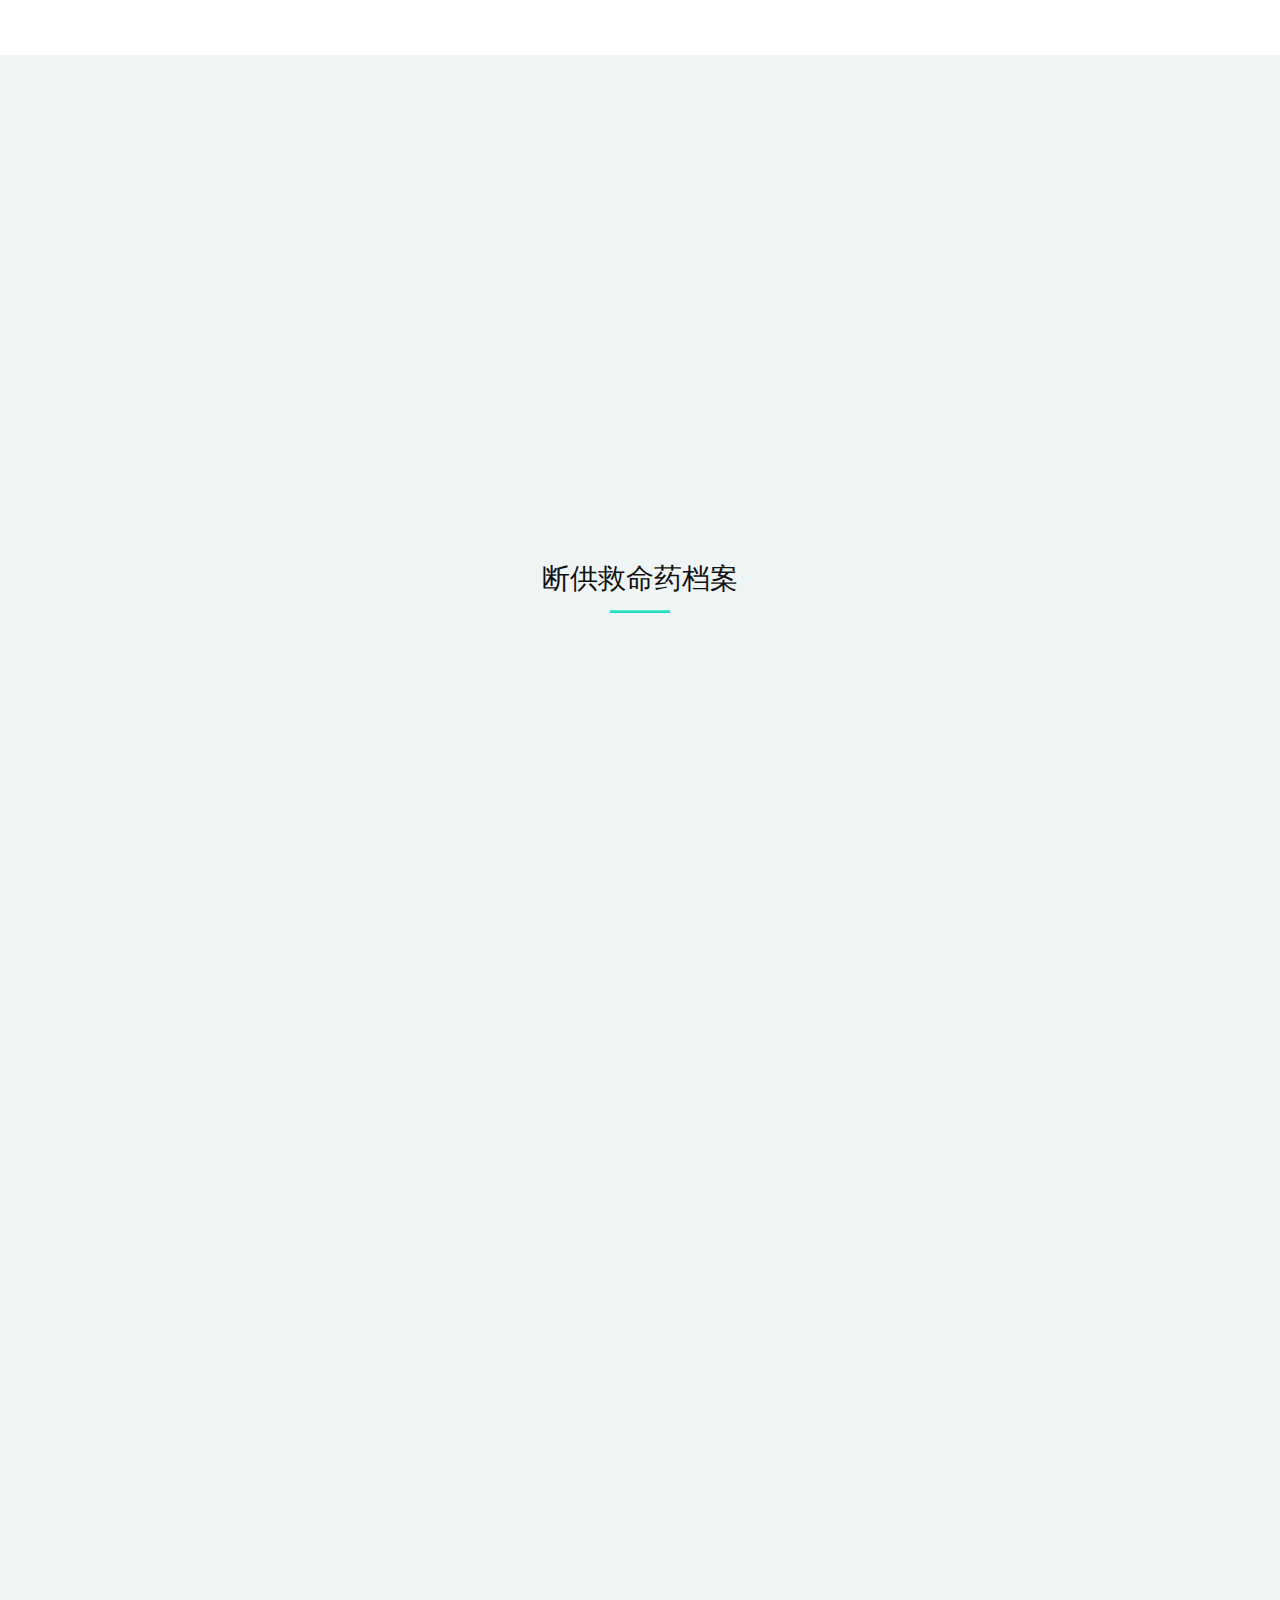
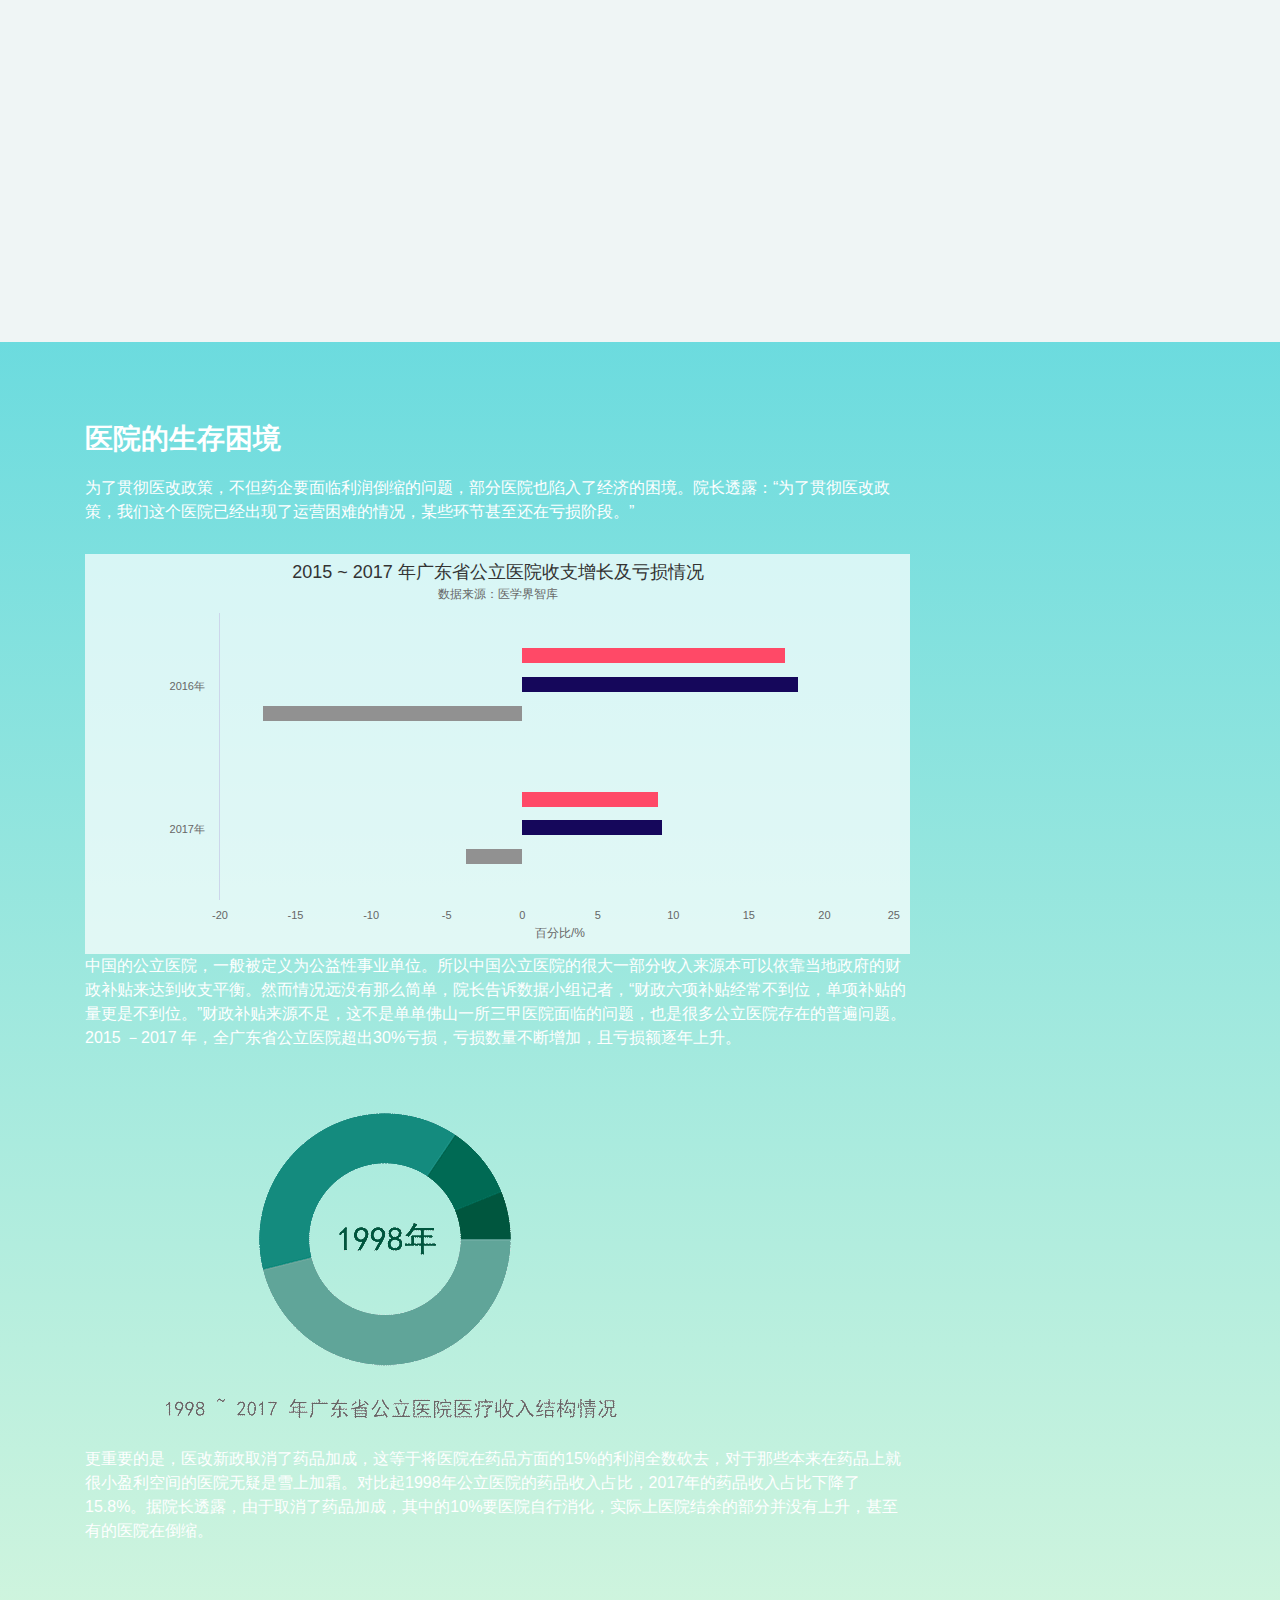
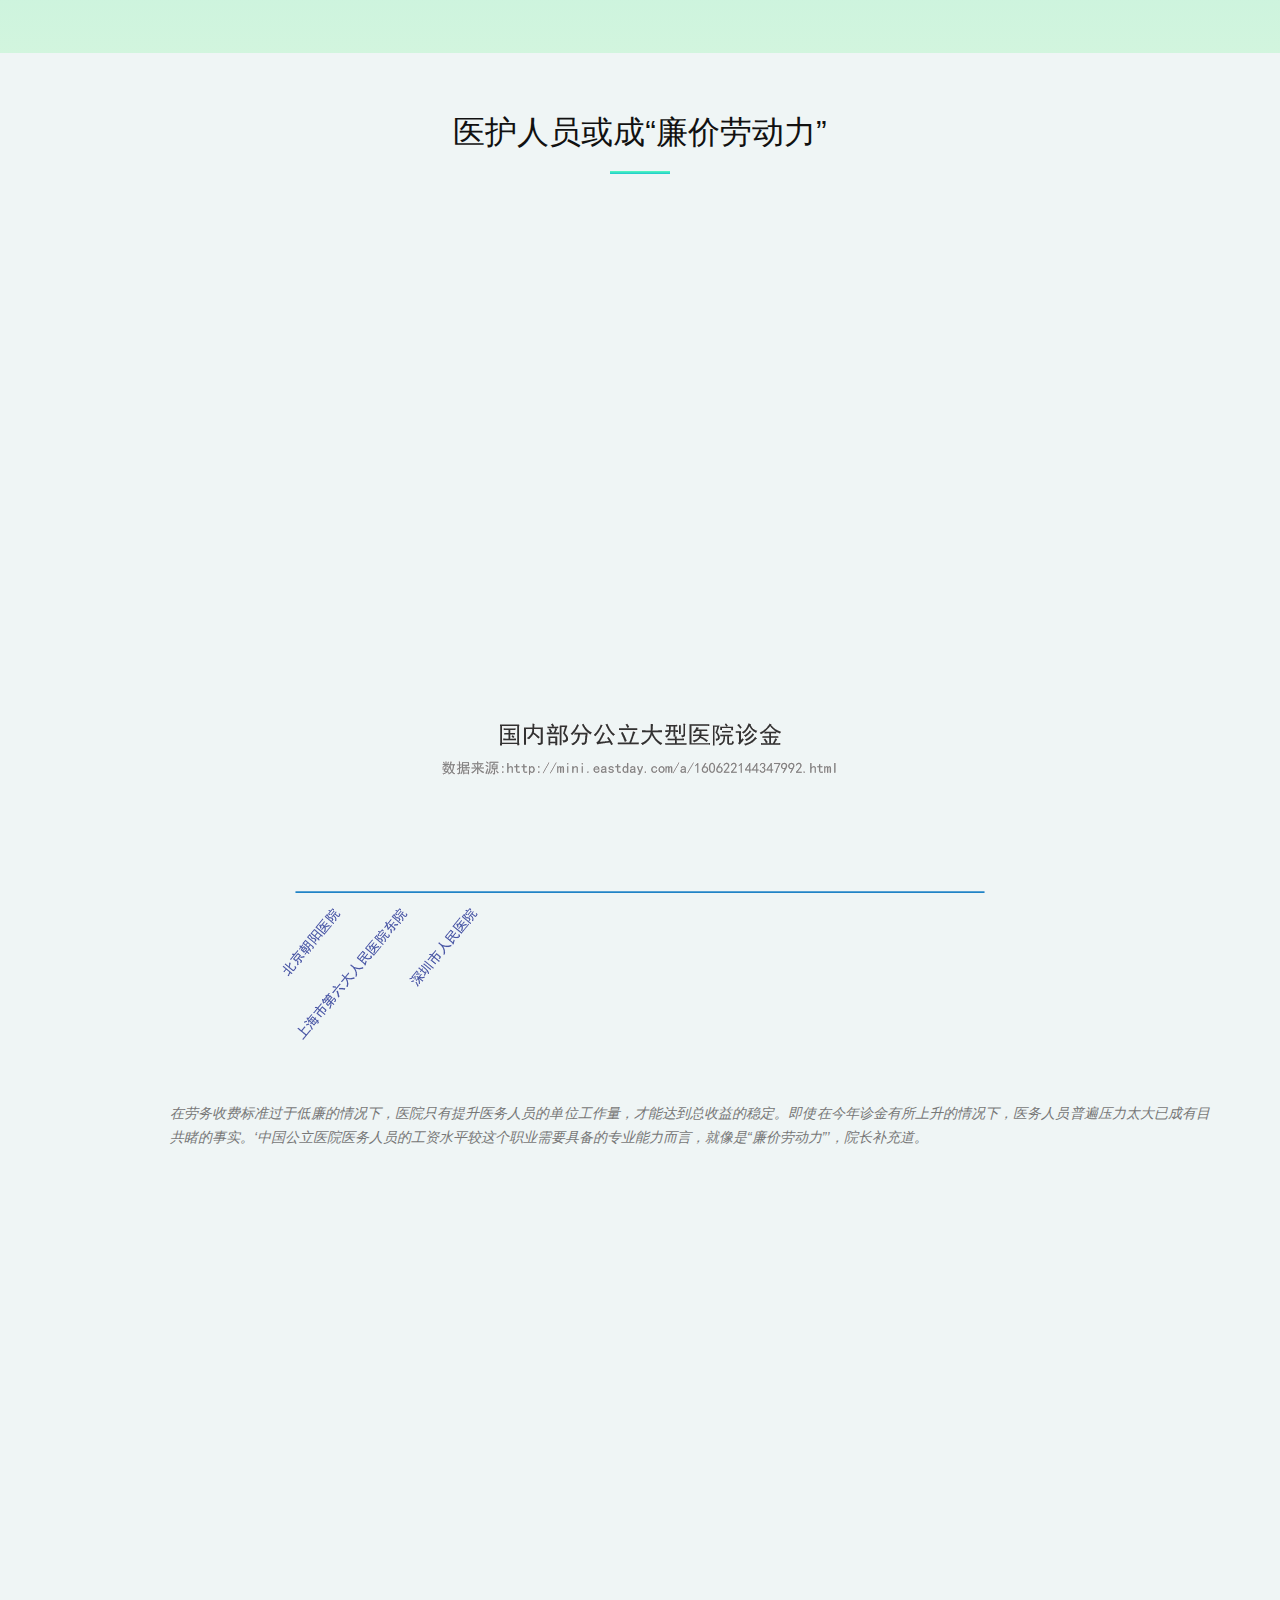
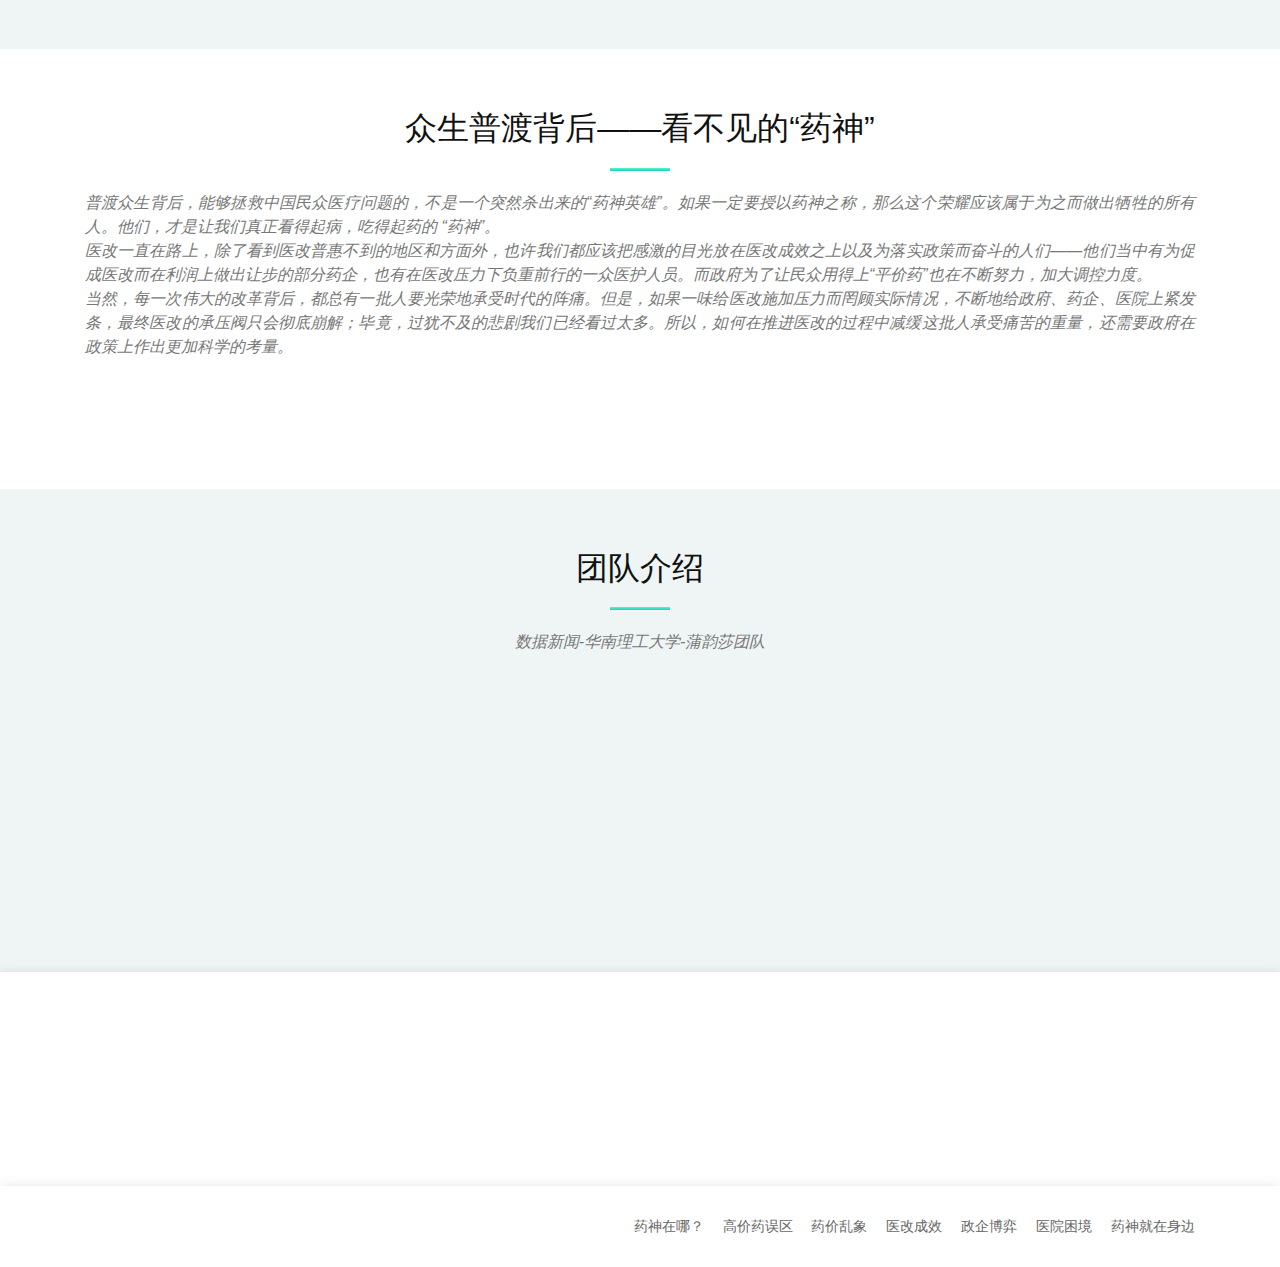
==== commit 675ceb89: "27th commit" ====
--- a/index.html
+++ b/index.html
@@ -9,7 +9,7 @@
   <meta content="" name="description">
 
   <!-- Favicons -->
-  <link rel="icon" href="images/icon.png">
+  <link rel="icon" href="img/icon.png">
 
 
   <!-- Bootstrap CSS File -->
@@ -30,6 +30,7 @@
 <script src="js/Highcharts-7.1.1/code/modules/exporting.js"></script>
 <script src="js/Highcharts-7.1.1/code/modules/oldie.js"></script>
 <script src="js/Highcharts-7.1.1/code/modules/bullet.js"></script>
+<script src="js/Highcharts-7.1.1/code/modules/heatmap.js"></script>
 <!--
 <script src="js/Highcharts-7.1.1/code/modules/timeline.js"></script>
 -->
@@ -40,7 +41,7 @@
 
 <script src="https://img.hcharts.cn/highcharts-plugins/highcharts-zh_CN.js"></script>
 <script src="https://code.highcharts.com.cn/highcharts/modules/timeline.js"></script>
-<script src="https://code.highcharts.com.cn/highcharts/highcharts-more.js"></script>
+<script src="js/Highcharts-7.1.1/code/highcharts-more.js"></script>
 
 
 
@@ -82,7 +83,7 @@
     <div class="container">
 
       <div id="logo" class="pull-left">
-        <h1><a href="#intro" class="scrollto">药神</a></h1>
+        <h1><a href="#intro" class="scrollto">中国的药神在哪？</a></h1>
         <!-- Uncomment below if you prefer to use an image logo -->
         <!-- <a href="#intro"><img src="img/logo.png" alt="" title="" /></img></a> -->
       </div>
@@ -101,6 +102,8 @@
           <li><a href="#advanced-features">医改成效</a></li>
           <li class="menu-has-children"><a href="#PC">政企博弈</a>
             <ul>
+              <li><a href="#PC">谁是医改的承重墙？</a></li>
+              <li><a href="#trap">逃离医改的药企</a></li>
               <li><a href="#pricing">断供救命药档案</a></li>
             </ul>
           </li>
@@ -111,7 +114,6 @@
             </ul>
           </li>
           <li><a href="#faq">药神就在身边</a></li>
-          <li><a href="#contact">Contact Us</a></li>
         </ul>
       </nav><!-- #nav-menu-container -->
     </div>
@@ -129,16 +131,16 @@
 
     <div class="product-screens">
 
-      <div class="product-screen-1" data-aos="fade-up" data-aos-delay="400">
-        <img src="img/1.png" alt="">
-      </div>
-
-      <div class="product-screen-2" data-aos="fade-up" data-aos-delay="200">
-        <img src="img/2.png" alt="">
-      </div>
-
-      <div class="product-screen-3" data-aos="fade-up">
-        <img src="img/product-screen-3.png" alt="">
+      <div class="product-screen-1" data-aos="fade-up" style="margin:0 50px;">
+        <img src="img/1.png" alt="" style="max-width: 314px; max-height: 600px;">
+      </div>
+
+      <div class="product-screen-2" data-aos="fade-up" data-aos-delay="200" style="margin:10px 20px;">
+        <img src="img/2.png" alt="" style="max-width: 314px; max-height: 600px;">
+      </div>
+
+      <div class="product-screen-3" data-aos="fade-up" data-aos-delay="400" style="margin:0 -10px;">
+        <img src="img/3.png" alt="" style="max-width: 314px; max-height: 600px;">
       </div>
 
     </div>
@@ -155,17 +157,20 @@
         <div class="section-header">
           <h3 class="section-title">十年十亿美金</h3>
           <span class="section-divider"></span>
-          <p class="section-description">
+          <p class="section-description" style="text-align:justify;">
             从根源上看来，中国社会对药神的呼唤往往始于“高价药恐慌”，大家都害怕自己会成为那个患病买不起高价药的人。然而，比起对高价药药企单纯的指摘与谩骂，我们更应该了解到高价药的定价原理，共同走出“高价药恐慌”。
           </p>
         </div>
 
         <div class="row">
-          <div class="col-lg-3 about-img" data-aos="fade-right">
-            <img src="img/about-img.jpg" alt="">
-          </div>
-          <div class="col-lg-3 about-img" data-aos="fade-left">
-            <img src="img/about-img.jpg" alt="">
+          <div class="col-lg-2 about-img" data-aos="fade-right" data-aos-delay="200">
+            <img src="img/7.png" alt="" style="max-height: 535px;">
+          </div>
+          <div class="col-lg-2 about-img" data-aos="fade-up">
+            <img src="img/6.png" alt="" style="max-height: 535px;">
+          </div>
+          <div class="col-lg-2 about-img" data-aos="fade-left" data-aos-delay="200">
+            <img src="img/8.png" alt="" style="max-height: 535px;">
           </div>
 
           <div class="col-lg-6 content" data-aos="fade-left">
@@ -213,20 +218,20 @@
               <div class="col-lg-12 col-md-6 box" data-aos="fade-left" id="medcine-mix-1">
                 <h4 class="title"><a href="">药价乱象依然屡禁不止</a></h4>
                 <div id="container-medicine-distribution-link-price-increase"></div>
-                <p class="description">原来，药品从生产到终端销售一般要经过6-7个环节，经由制药企业、药品批发企业、代理机构等，加之进货渠道与运行体制的不同，药品价格参差不齐，难以统一。层层加码至药店，药价被抬到了一定高度。</br>
+                <p class="description" style="text-align:justify;">原来，药品从生产到终端销售一般要经过6-7个环节，经由制药企业、药品批发企业、代理机构等，加之进货渠道与运行体制的不同，药品价格参差不齐，难以统一。层层加码至药店，药价被抬到了一定高度。</br>
                 可以看到，诸如“胃舒宁胶囊”，“锌钙特口服液”等我们耳熟能详的常备药品，从出厂价到经销商，再到药房，其中价格层层递增，从经销商到药房上升了足足4倍。单纯的市场逐利逻辑而非科学的定价标准，让药价变化无度如坐过山车。</p>
               </div>
               <div class="col-lg-12 col-md-6 box" data-aos="fade-left" data-aos-delay="100" id="medcine-mix-2">
                 <h4 class="title"><a href="">“4+7”以外——阳光照进的阴影</a></h4>
                 <div id="container-4-7-distinction"></div>
-                <p class="description">让人欣慰的是，2018年11月15日，政府正式出手打击虚高的药价，发布了《4+7城市药品集中采购文件》。“4+7”城市（北京、天津、上海、重庆、沈阳、大连、厦门、广州、深圳、成都、西安共11个城市）被列指定为药品集中采购试点，由政府出面压低药价，进行药价谈判，进行带量采购。</br>
+                <p class="description" style="text-align:justify;">让人欣慰的是，2018年11月15日，政府正式出手打击虚高的药价，发布了《4+7城市药品集中采购文件》。“4+7”城市（北京、天津、上海、重庆、沈阳、大连、厦门、广州、深圳、成都、西安共11个城市）被列指定为药品集中采购试点，由政府出面压低药价，进行药价谈判，进行带量采购。</br>
                 同年，这些试点的药价同比平均降幅52%，最高降幅甚至达到96%。以释放剂型的药物为例，在原有的中标价上，它们居然还可以开出一个远远低于中标价的价格给医院，来换取巨大的采购量。</br>
               但是阳光照进的地方，也让阴影更加刺眼。反过来想，如果“4+7”城市的药企在降幅高达96%的情况下依然有利可图，那么可想，这当中的部分药企——其定价之乱，暴利之高令人咂舌。</p>
               </div>
               <div class="col-lg-12 col-md-12 box" data-aos="fade-left" data-aos-delay="200" id="medcine-mix-3">
                 <h4 class="title"><a href="">“穷”与“富”的两极分化</a></h4>
                 <div id="map" data-aos="fade-right" data-aos-easing="ease-out-back"></div>
-                <p class="description">更重要的是，“4+7”的十一个城市有幸成为医改新政的试点，那么其他城市呢？至少在短期内，它们依然要承受缺乏政府干预的药价乱象。可以看到，越是陕甘宁、云贵川等人均可支配收入较低的省市，其药品相对价格就越高——有的甚至超过了富裕的东部沿海发达城市。 “4+7”在沿海城市试点不断向内陆城市扩展的过程里，地区之间在药价上面的巨大差异依然需要得到我们的警惕和重视。</p>
+                <p class="description" style="text-align:justify;">更重要的是，“4+7”的十一个城市有幸成为医改新政的试点，那么其他城市呢？至少在短期内，它们依然要承受缺乏政府干预的药价乱象。可以看到，越是陕甘宁、云贵川等人均可支配收入较低的省市，其药品相对价格就越高——有的甚至超过了富裕的东部沿海发达城市。 “4+7”在沿海城市试点不断向内陆城市扩展的过程里，地区之间在药价上面的巨大差异依然需要得到我们的警惕和重视。</p>
               </div>
             </div>
 
@@ -247,7 +252,7 @@
         <div class="container">
           <div class="row">
             <div class="col-12">
-              <img class="advanced-feature-img-right" src="img/advanced-feature-1.jpg" alt="" data-aos="fade-left">
+              <img class="advanced-feature-img-right" src="img/5.png" alt="" data-aos="fade-left" style="max-width: 555px;max-height: 555px;">
               <div data-aos="fade-right">
                 <h2>医改箭在弦上，风雨十五年</h2>
                 <h3>虽然药价虚高的现象依然“野火烧不尽，春风吹又生”，但是正如上述我们提到的“4+7”政策，其实中国政府对药价乱象一直是深恶痛绝。早在2007年，中国政府就意识到问题的严重性。为了让民众吃得上平价药，政府进一步加速了医疗改革，整治药价乱象。</h3>
@@ -278,23 +283,25 @@
         <div class="container">
           <div class="row">
             <div class="col-12">
-              <img class="advanced-feature-img-left" src="img/advanced-feature-2.jpg" alt="">
+              <div class="col-8" data-aos="fade-right"><img class="advanced-feature-img-left" src="img/HAQ.jpg" alt=""></div>
+              
               <div data-aos="fade-left">
                 <h2>谁是医改的承重墙？</h2>
                 <i class="ion-ios-paper-outline" data-aos="fade-left"></i>
-                <p data-aos="fade-left">回望中国从上世纪九十年代年到2016年，其HAQ指数从49.5上升到78，世界排名更是从110位跃升到48位。能够用这么短的时间获得如此巨大的成效，在世界上堪称奇迹。但是更神奇的地方在于，作为世界第二大经济体，2016年中国的总GDP达到了12.2万亿美元，而医疗卫生支出仅有0.76万亿，占总GDP的6.23%。</p>
-                <div id="container-2017-spend"></div>
-                <i class="ion-ios-color-filter-outline" data-aos="fade-left" data-aos-delay="200"></i>
-                <p data-aos="fade-left" data-aos-delay="200">而作为第一大经济体的美国（16%），其医疗卫生支出占比是中国的2.5倍；而第三大经济体的日本（11%），其医疗卫生支出占比也是中国的1.7倍。</p>
-                <i class="ion-ios-barcode-outline" data-aos="fade-left" data-aos-delay="400"></i>
-                <p data-aos="fade-left" data-aos-delay="400">相比之下，中国政府在医疗卫生上的支出似乎远远不足以支撑其医改的雄图伟略，但是医疗质量和可及性却又是不断升高。所以从政策颁布再到民众获益中间，到底是谁充当了医改的承重墙，弥补了中国政府在医疗卫生支出上的不足呢？</p>
+                <p data-aos="fade-left" style="text-align:justify;">回望中国从上世纪九十年代年到2016年，其HAQ指数从49.5上升到78，世界排名更是从110位跃升到48位。能够用这么短的时间获得如此巨大的成效，在世界上堪称奇迹。但是更神奇的地方在于，作为世界第二大经济体，2016年中国的总GDP达到了12.2万亿美元，而医疗卫生支出仅有0.76万亿，占总GDP的6.23%。</p>
+                <p></p>
               </div>
-            </div>
-          </div>
-        </div>
-      </div>
-
-      <div class="features-row section-bg">
+              <div class="col-lg-12" data-aos="fade-up" data-aos-delay="600"><img class="advanced-feature-img-left" src="img/chart.png" alt=""></div>
+              <div>
+                <p data-aos="fade-left" data-aos-delay="200" style="text-align:justify;">而作为第一大经济体的美国（16%），其医疗卫生支出占比是中国的2.5倍；而第三大经济体的日本（11%），其医疗卫生支出占比也是中国的1.7倍。</p>
+                <p data-aos="fade-left" data-aos-delay="400" style="text-align:justify;">相比之下，中国政府在医疗卫生上的支出似乎远远不足以支撑其医改的雄图伟略，但是医疗质量和可及性却又是不断升高。所以从政策颁布再到民众获益中间，到底是谁充当了医改的承重墙，弥补了中国政府在医疗卫生支出上的不足呢？</p>
+              </div>
+            </div>
+          </div>
+        </div>
+      </div>
+
+      <div class="features-row section-bg" id="trap">
         <div class="container">
           <div class="row">
             <div class="col-12">
@@ -402,8 +409,9 @@
             <h3 class="cta-title">医院的生存困境</h3>
             <p class="cta-text"> 为了贯彻医改政策，不但药企要面临利润倒缩的问题，部分医院也陷入了经济的困境。院长透露：“为了贯彻医改政策，我们这个医院已经出现了运营困难的情况，某些环节甚至还在亏损阶段。” </p>
             <div id="container-Guangdong-hospital-revenue-expenditure-growth"></div>
-            <p class="cta-text">中国的公立医院，一般被定义为公益性事业单位。所以中国公立医院的很大一部分收入来源本可以依靠当地政府的财政补贴来达到收支平衡。然而情况远没有那么简单，院长告诉数据小组记者，“财政六项补贴经常不到位，单项补贴的量更是不到位。”财政补贴来源不足，这不是单单佛山一所三甲医院面临的问题，也是很多公立医院存在的普遍问题。2015 －2017 年，全广东省公立医院超出30%亏损，亏损数量不断增加，且亏损额逐年上升。</br>
-            更重要的是，医改新政取消了药品加成，这等于将医院在药品方面的15%的利润全数砍去，对于那些本来在药品上就很小盈利空间的医院无疑是雪上加霜。对比起1998年公立医院的药品收入占比，2017年的药品收入占比下降了15.8%。据院长透露，由于取消了药品加成，其中的10%要医院自行消化，实际上医院结余的部分并没有上升，甚至有的医院在倒缩。</p>
+            <p class="cta-text">中国的公立医院，一般被定义为公益性事业单位。所以中国公立医院的很大一部分收入来源本可以依靠当地政府的财政补贴来达到收支平衡。然而情况远没有那么简单，院长告诉数据小组记者，“财政六项补贴经常不到位，单项补贴的量更是不到位。”财政补贴来源不足，这不是单单佛山一所三甲医院面临的问题，也是很多公立医院存在的普遍问题。2015 －2017 年，全广东省公立医院超出30%亏损，亏损数量不断增加，且亏损额逐年上升。</p>
+              <img src="img/医疗结构-01.gif" />
+            <p class="cta-text">更重要的是，医改新政取消了药品加成，这等于将医院在药品方面的15%的利润全数砍去，对于那些本来在药品上就很小盈利空间的医院无疑是雪上加霜。对比起1998年公立医院的药品收入占比，2017年的药品收入占比下降了15.8%。据院长透露，由于取消了药品加成，其中的10%要医院自行消化，实际上医院结余的部分并没有上升，甚至有的医院在倒缩。</p>
           </div>
         </div>
 
@@ -451,8 +459,12 @@
             </div>
           </div>
 
+          <div class="col-lg-12" align="center">
+            <img src="img/诊金-01GIF.gif" />
+          </div>
+
           <div class="section-header">
-            <p class="section-description">在劳务收费标准过于低廉的情况下，医院只有提升医务人员的单位工作量，才能达到总收益的稳定。即使在今年诊金有所上升的情况下，医务人员普遍压力太大已成有目共睹的事实。‘中国公立医院医务人员的工资水平较这个职业需要具备的专业能力而言，就像是“廉价劳动力”’，院长补充道。</p>
+            <p class="section-description" style="text-align:justify;">在劳务收费标准过于低廉的情况下，医院只有提升医务人员的单位工作量，才能达到总收益的稳定。即使在今年诊金有所上升的情况下，医务人员普遍压力太大已成有目共睹的事实。‘中国公立医院医务人员的工资水平较这个职业需要具备的专业能力而言，就像是“廉价劳动力”’，院长补充道。</p>
           </div>
 
           <div class="col-lg-6" data-aos="fade-right"><div id="container-2002-graduate"></div></div>
@@ -473,7 +485,7 @@
         <div class="section-header">
           <h3 class="section-title">众生普渡背后——看不见的“药神”</h3>
           <span class="section-divider"></span>
-          <p class="section-description">普渡众生背后，能够拯救中国民众医疗问题的，不是一个突然杀出来的“药神英雄”。如果一定要授以药神之称，那么这个荣耀应该属于为之而做出牺牲的所有人。他们，才是让我们真正看得起病，吃得起药的 “药神”。</br>
+          <p class="section-description" style="text-align:justify;">普渡众生背后，能够拯救中国民众医疗问题的，不是一个突然杀出来的“药神英雄”。如果一定要授以药神之称，那么这个荣耀应该属于为之而做出牺牲的所有人。他们，才是让我们真正看得起病，吃得起药的 “药神”。</br>
           医改一直在路上，除了看到医改普惠不到的地区和方面外，也许我们都应该把感激的目光放在医改成效之上以及为落实政策而奋斗的人们——他们当中有为促成医改而在利润上做出让步的部分药企，也有在医改压力下负重前行的一众医护人员。而政府为了让民众用得上“平价药”也在不断努力，加大调控力度。</br>
         当然，每一次伟大的改革背后，都总有一批人要光荣地承受时代的阵痛。但是，如果一味给医改施加压力而罔顾实际情况，不断地给政府、药企、医院上紧发条，最终医改的承压阀只会彻底崩解；毕竟，过犹不及的悲剧我们已经看过太多。所以，如何在推进医改的过程中减缓这批人承受痛苦的重量，还需要政府在政策上作出更加科学的考量。</p>
         </div>
@@ -487,36 +499,51 @@
     <section id="team" class="section-bg">
       <div class="container">
         <div class="section-header">
-          <h3 class="section-title">团队成员</h3>
+          <h3 class="section-title">团队介绍</h3>
           <span class="section-divider"></span>
           <p class="section-description">数据新闻-华南理工大学-蒲韵莎团队</p>
         </div>
+
         <div class="row" data-aos="fade-up">
-          <div class="col-lg-3 col-md-6">
+          <div class="col-lg-12 col-md-12">
+            <div class="member">
+              <h4>吴小坤</h4>
+              <span>指导老师</span>
+            </div>
+          </div>
+
+          <div class="col-lg-6 col-md-6">
             <div class="member">
               <h4>蒲韵莎</h4>
-              <span>Product Manager</span>
-            </div>
-          </div>
-
-          <div class="col-lg-3 col-md-6">
+              <span></span>
+            </div>
+          </div>
+
+          <div class="col-lg-6 col-md-6">
             <div class="member">
               <h4>程思佳</h4>
-              <span>Product Manager</span>
-            </div>
-          </div>
-
-          <div class="col-lg-3 col-md-6">
+              <span></span>
+            </div>
+          </div>
+
+          <div class="col-lg-6 col-md-6">
             <div class="member">
               <h4>季思岑</h4>
-              <span>CTO</span>
-            </div>
-          </div>
-
-          <div class="col-lg-3 col-md-6">
+              <span></span>
+            </div>
+          </div>
+
+          <div class="col-lg-6 col-md-6">
             <div class="member">
               <h4>周颖</h4>
-              <span>Accountant</span>
+              <span></span>
+            </div>
+          </div>
+
+          <div class="col-lg-6 col-md-6">
+            <div class="member">
+              <h4>谢哲威</h4>
+              <span></span>
             </div>
           </div>
         </div>
@@ -530,10 +557,27 @@
       <div class="container">
         <div class="row" data-aos="fade-up">
 
-          <div class="col-lg-4 col-md-4">
+          <div class="col-lg-12 col-md-12" align="center">
             <div class="contact-about">
-              <h3>药神</h3>
-              <p>我们团队来自华南理工大学。</p>
+              <h3>数据来源</h3>
+              <img src="img/9.png" style="max-width: 20px; max-height: 20px;">
+              <span><i>国家统计年鉴</i></span>
+              <img src="img/9.png" style="max-width: 20px; max-height: 20px;">
+              <span><i>政府工作报告</i></span>
+              <img src="img/9.png" style="max-width: 20px; max-height: 20px;">
+              <span><i>《中国科学》杂志社</i></span>
+              <img src="img/9.png" style="max-width: 20px; max-height: 20px;">
+              </i><span><i>The Lancet</i></span>
+              <img src="img/9.png" style="max-width: 20px; max-height: 20px;">
+              <span><i>医药智库</i></span></br>
+              <img src="img/10.png" style="max-width: 20px; max-height: 20px;">
+              <span><i>德国联邦统计局</i></span>
+              <img src="img/10.png" style="max-width: 20px; max-height: 20px;">
+              <span><i>美国联邦统计局</i></span>
+              <img src="img/10.png" style="max-width: 20px; max-height: 20px;">
+              <span><i>日本平成29年度预算案</i></span>
+              <img src="img/10.png" style="max-width: 20px; max-height: 20px;">
+              <span><i>韩国健康福利部</i></span></br>
             </div>
           </div>
 
@@ -697,7 +741,7 @@
     },
     data: [{
       y: 70,
-      target: 60
+      target: 70
     }]
   }],
   tooltip: {
@@ -832,33 +876,33 @@
   ],
   series: [{
     data: [{
-      name: '推进医改',
+      name: '发布正式文件推进医改',
       label: '2003：《关于建立新型农村合作医疗制度的意见》',
-      description: '国务院办公厅转发了卫生部、财政部、农业部《关于建立新型农村合作医疗制度的意见》'
-    }, {
-      name: '指导意见',
+      description: '国务院办公厅进行转发'
+    }, {
+      name: '发布指导意见，成立医改小组',
       label: '2006: 《关于发展城市社区卫生服务的指导意见》',
-      description: '同年9月，由11部委组成的医改协调小组成立，国家发改委主任和卫生部部长任组长，新一轮医改正式启动'
-    }, {
-      name: '医保制度框架提出',
+      description: '医改协调小组成立，新一轮医改正式启动'
+    }, {
+      name: '首次完整提出医保制度框架',
       label: '2007：首次完整提出医保制度框架',
-      description: '十七大报告首次完整地提出了中国特色卫生医疗体制的制度框架，包括公共卫生服务体系、医疗服务体系、医疗保障体系、药品供应保障体系四个重要组成部分。'
-    }, {
-      name: '公开征集意见',
+      description: '十七大报告首次完整提出中国特色卫生医疗体制的制度框架'
+    }, {
+      name: '公开征集社会意见',
       label: '2008：深化医药卫生体制改革的意见发布并面向社会公开征集',
-      description: '概念10月14日《关于深化医药卫生体制改革的意见(征求意见稿）》发布并向社会公开征求意见'
+      description: '《关于深化医药卫生体制改革的意见(征求意见稿）》发布并向社会公开征求意见'
     }, {
       name: '新一轮医改方案正式出台',
       label: '2009: 提出建立健全医疗保障体系',
-      description: '同年9月，国务院常务会议，决定在公共卫生与基层医疗卫生事业单位和其他事业单位实施绩效工资。加大奖励性绩效工资比重，体现多劳多得、优绩优酬'
+      description: '国务院常务会议决定在公共卫生与基层医疗卫生事业单位等实施绩效工资。加大奖励性绩效工资比重，多劳多得、优绩优酬'
     }, {
       name: '先诊疗，后结算',
       label: '2010: 卫生部要求各地推行"先诊疗，后结算"模式',
-      description: '然而直至2013年，受医保报销水平等限制，仍然无法全面推行。同年，国务院发文鼓励社会资本办医疗机构，但具体实施中，民营医院仍面临税收、土地审批、人才流动、区域规划等困难'
+      description: '至2013年，受医保报销水平等限制，仍无法全面推行。同年，国务院发文鼓励社会资本办医疗机构，但实施中，民营医院仍困难重重'
     }, {
       name: '政府强制降价',
       label: '2011: 转换医疗结构营收结构',
-      description: '政府强制降低药价及诊疗价格，要求医疗机构以"零差价"销售基本药物，并推行政府主导下的"基层综合改革"，包括医院管理体制、药品招标采购配送制度、人事制度、分配制度、保障制度的改革等。然而政府补贴仍不足以解决"以药养医"问题'
+      description: '政府强制降低药价及诊疗价格，要求医疗机构以"零差价"销售基本药物，并推行政府主导下的"基层综合改革"，但政府补贴仍不足以解决"以药养医"问题'
     }]
   }]
 });
@@ -879,9 +923,9 @@
     text: '数据来源：药智数据'
   },
   colorAxis: {
-    min: 0,
-    minColor: '#FFFFFF',
-    maxColor: '#020062'
+    min: 15,
+    minColor: '#ffffff',
+    maxColor: '#e21229'
   },
   series: [{
     data: data,
@@ -1139,8 +1183,7 @@
     backgroundColor:'rgb(0,0,0,0)'
   },
   title: {
-    text: '2009与2017医保目录对比',
-    x: -60
+    text: '2009与2017医保目录对比'
   },
   subtitle: {
     text: '数据来源：药源医药数据库'
@@ -1386,8 +1429,7 @@
   chart: {
     type: 'bubble',
     zoomType: 'xy',
-    backgroundColor: 'rgba(0,0,0,0)',
-    inverted: true
+    backgroundColor: 'rgba(0,0,0,0)'
   },
   title: {
     text: '2017年世界部分地区医疗卫生投入水平对比',
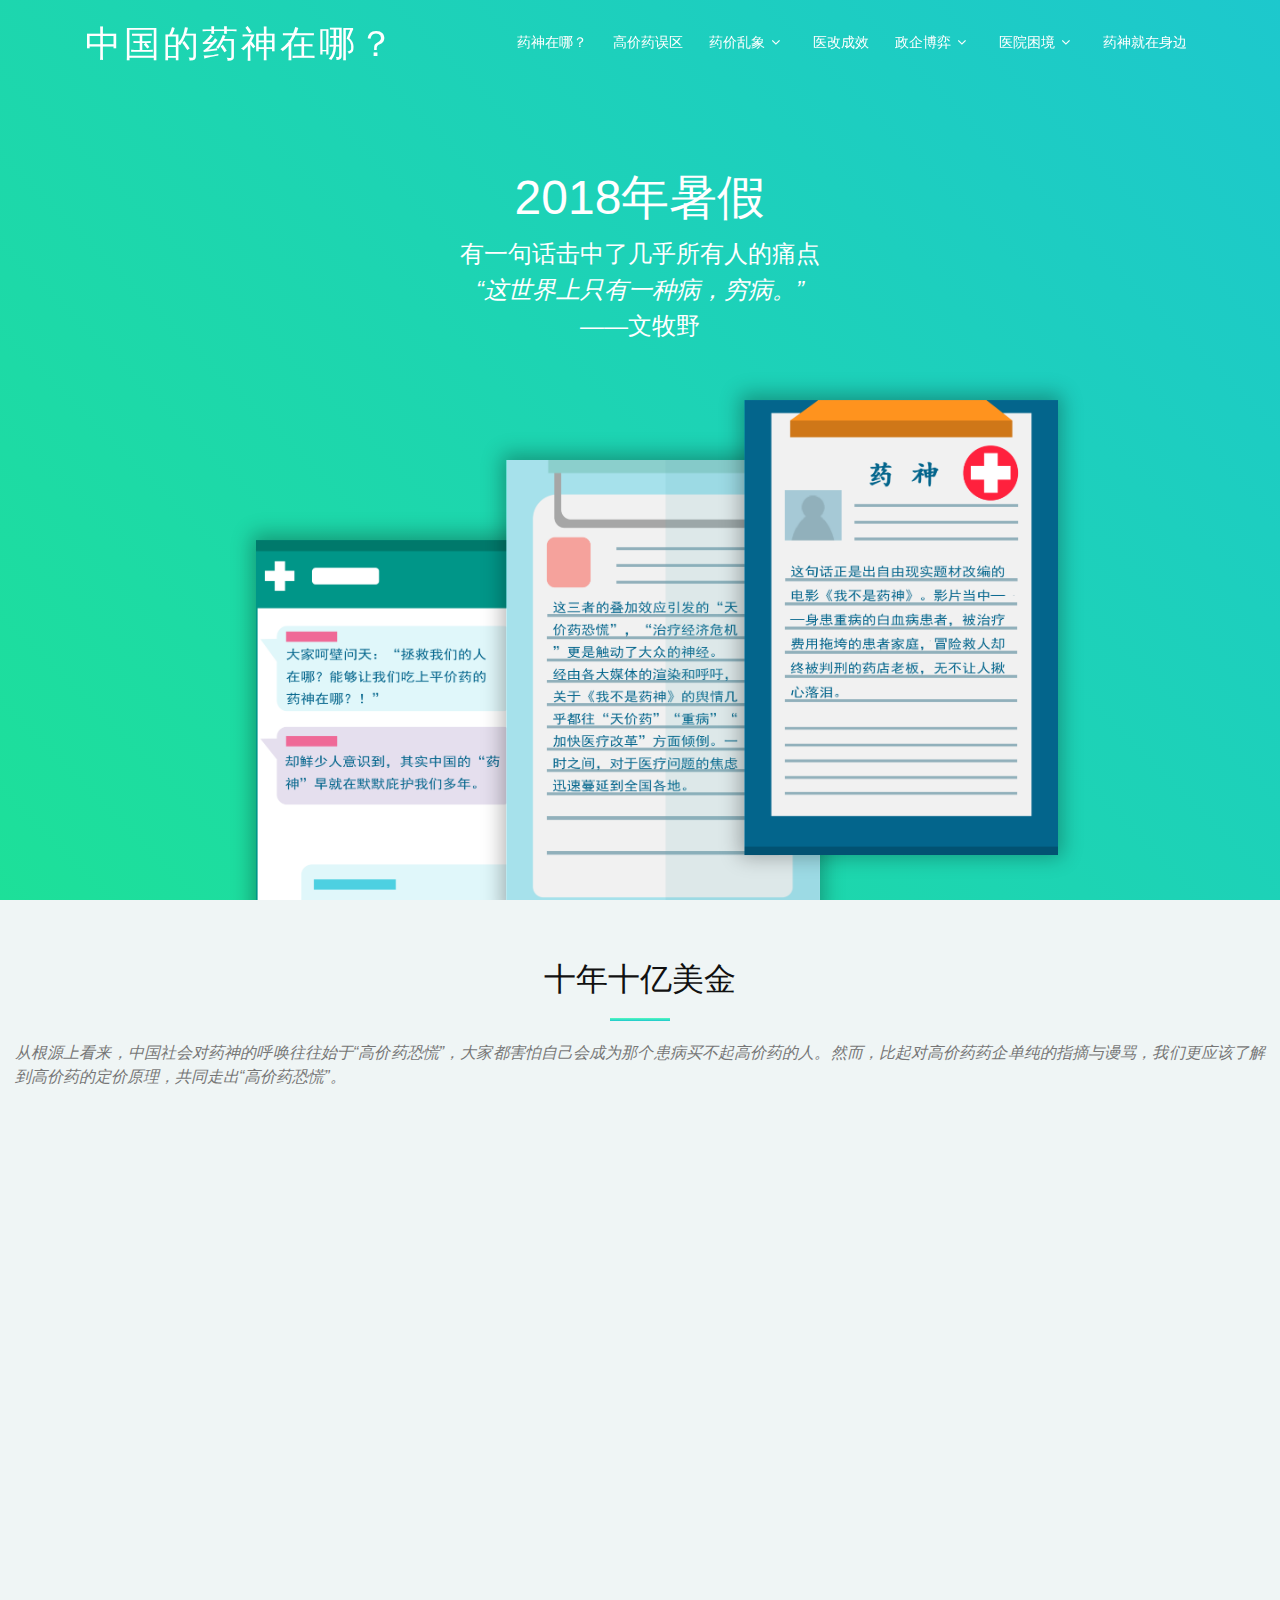
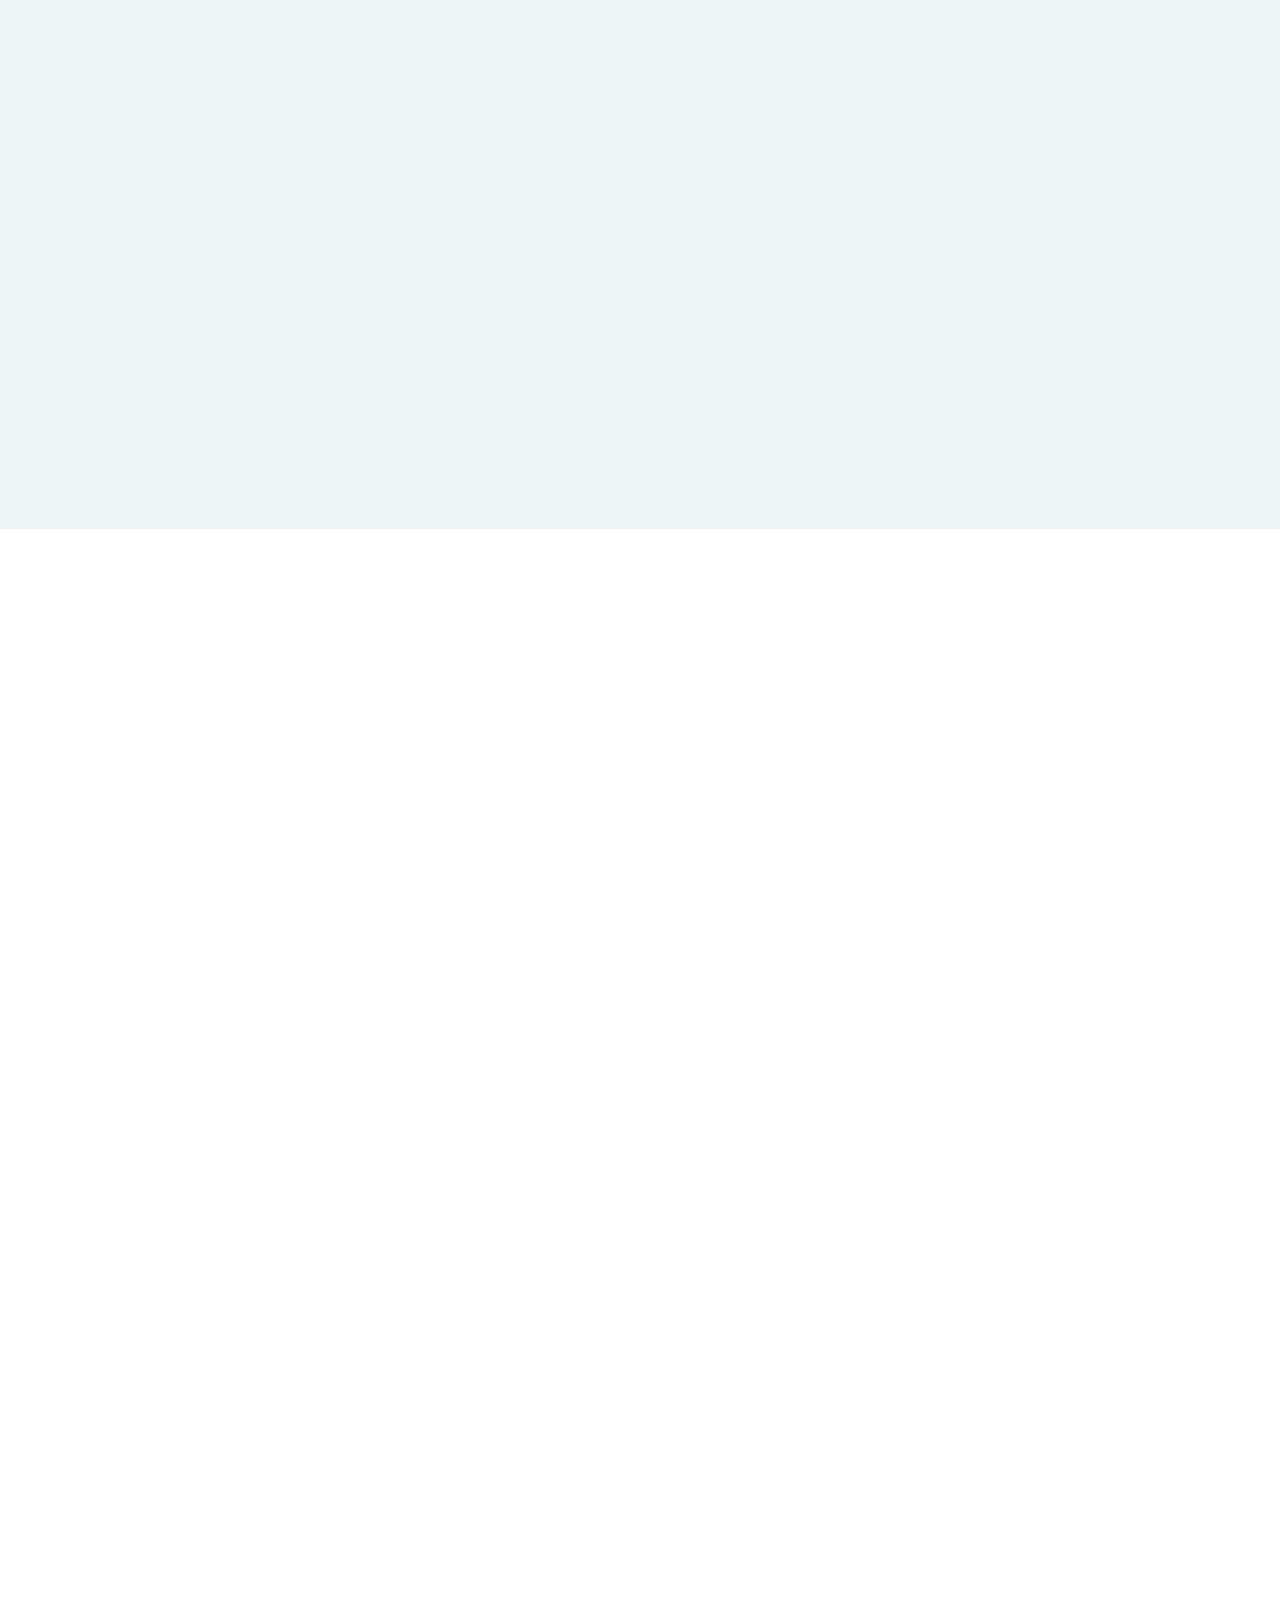
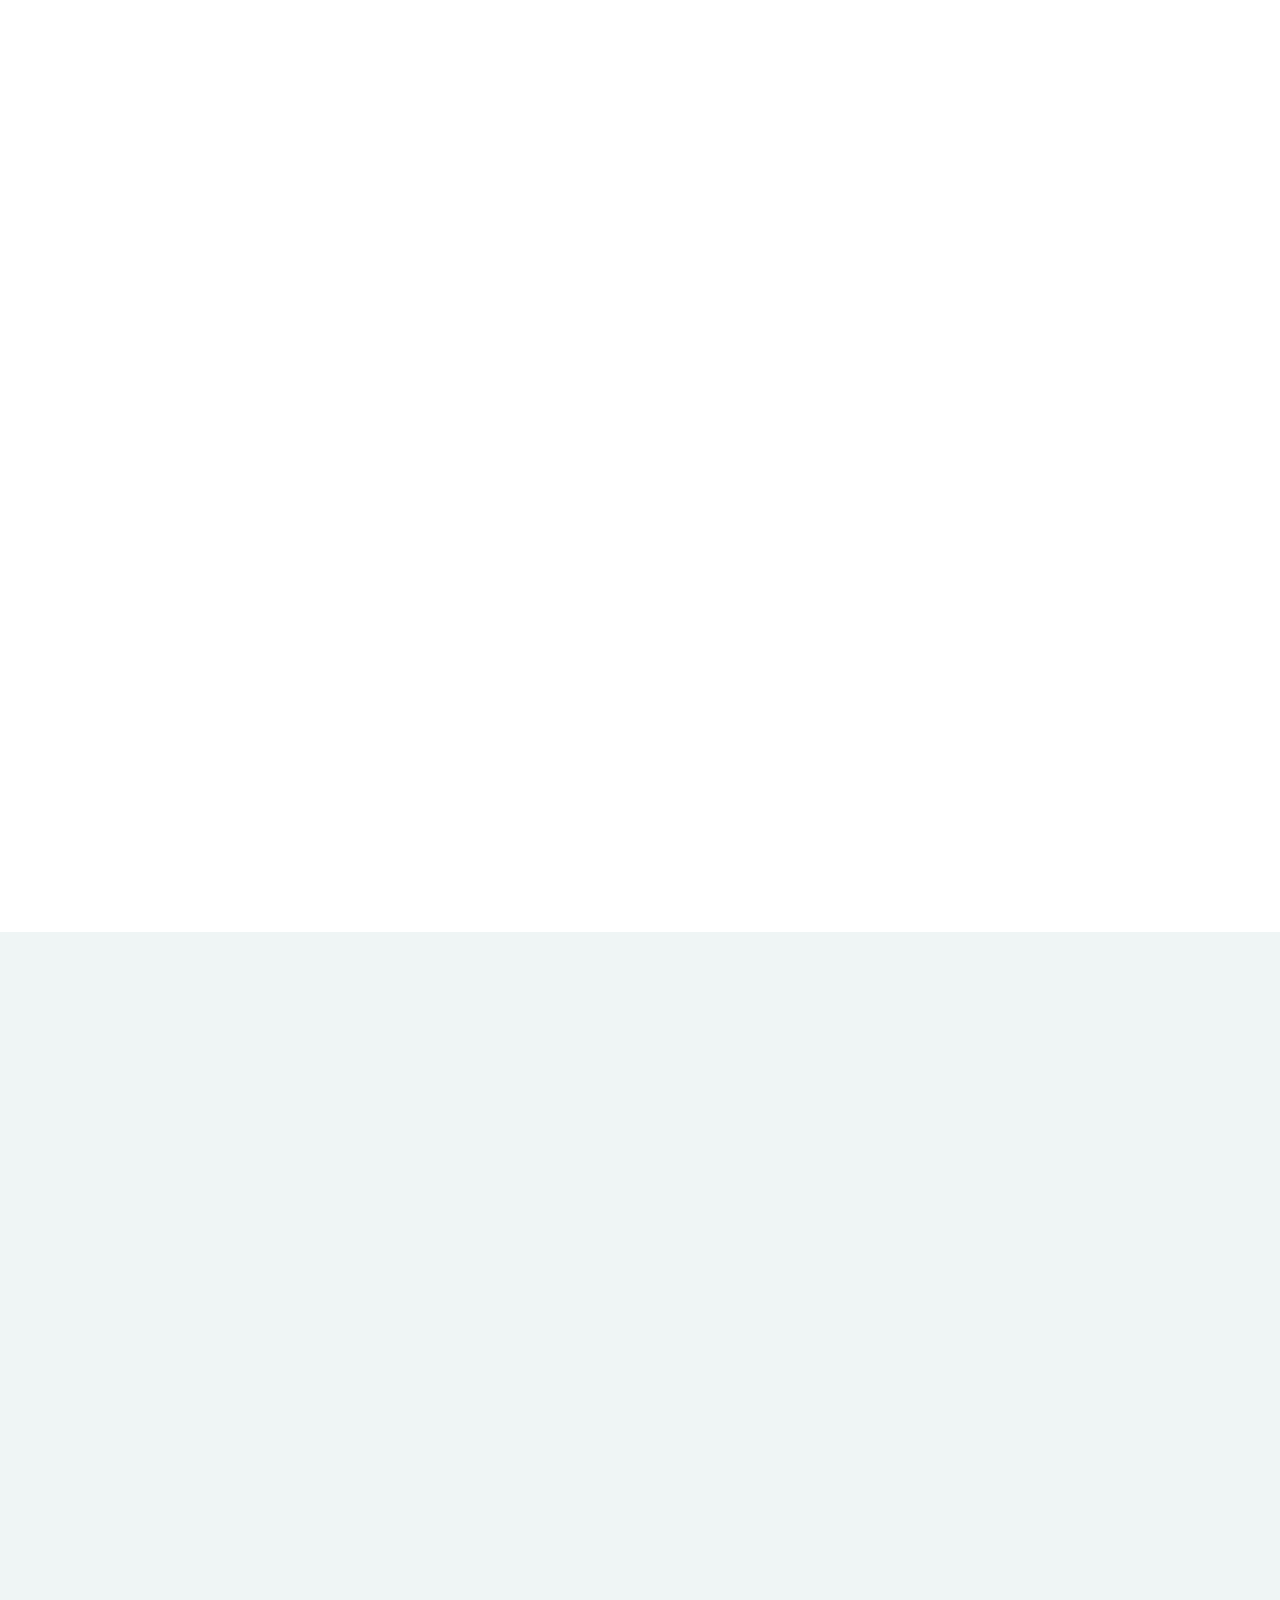
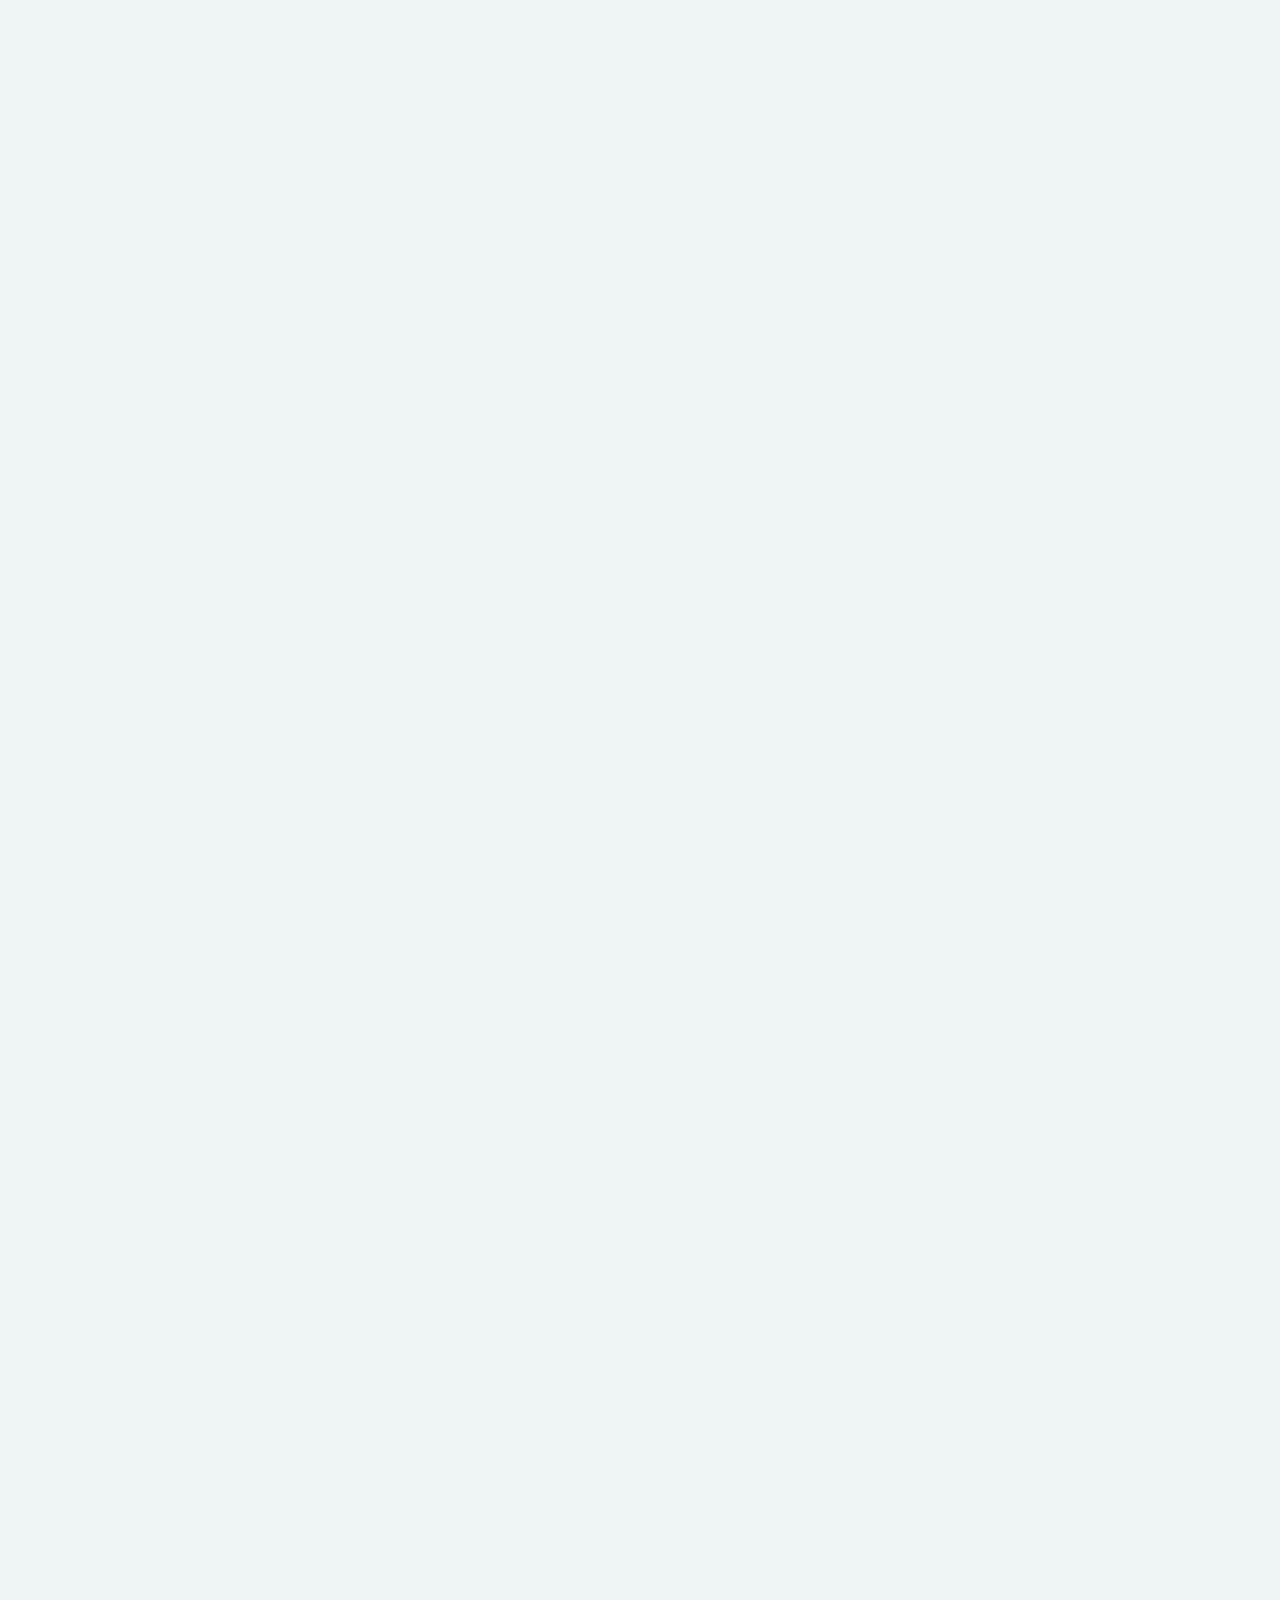
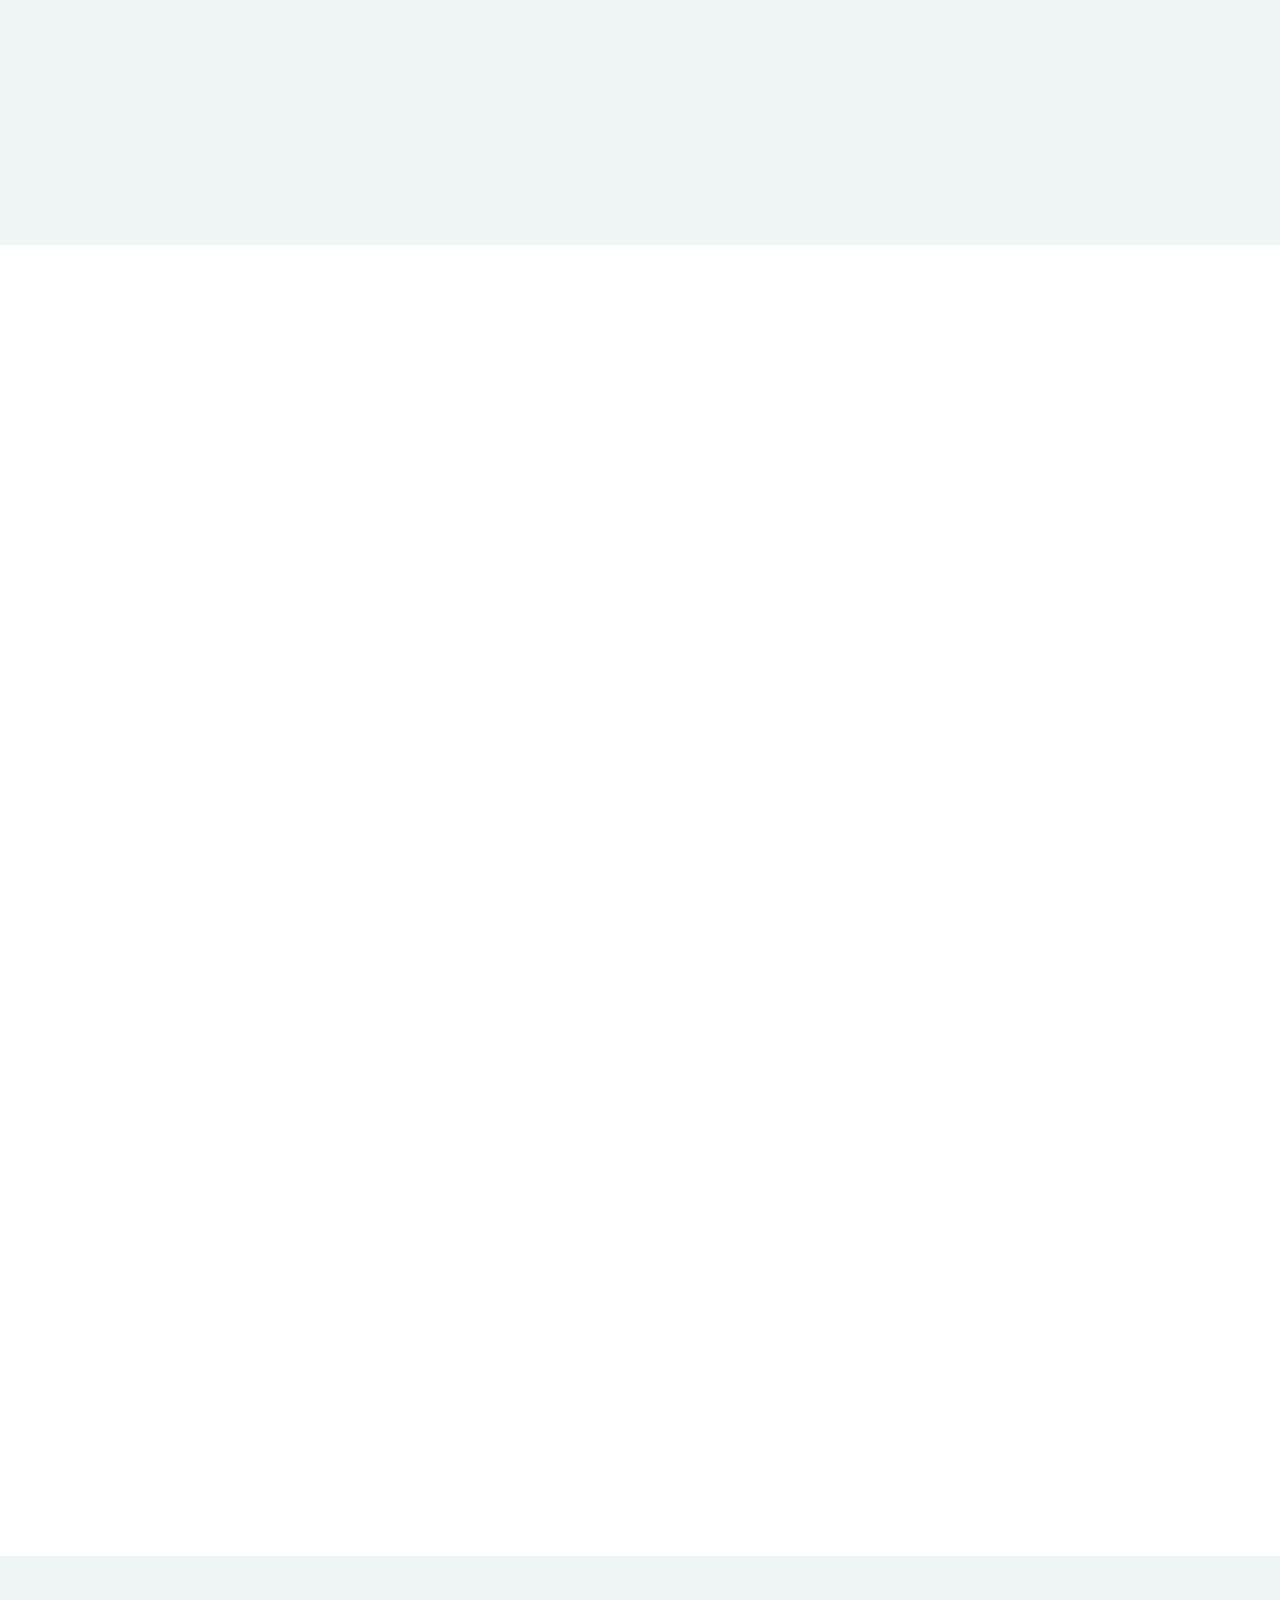
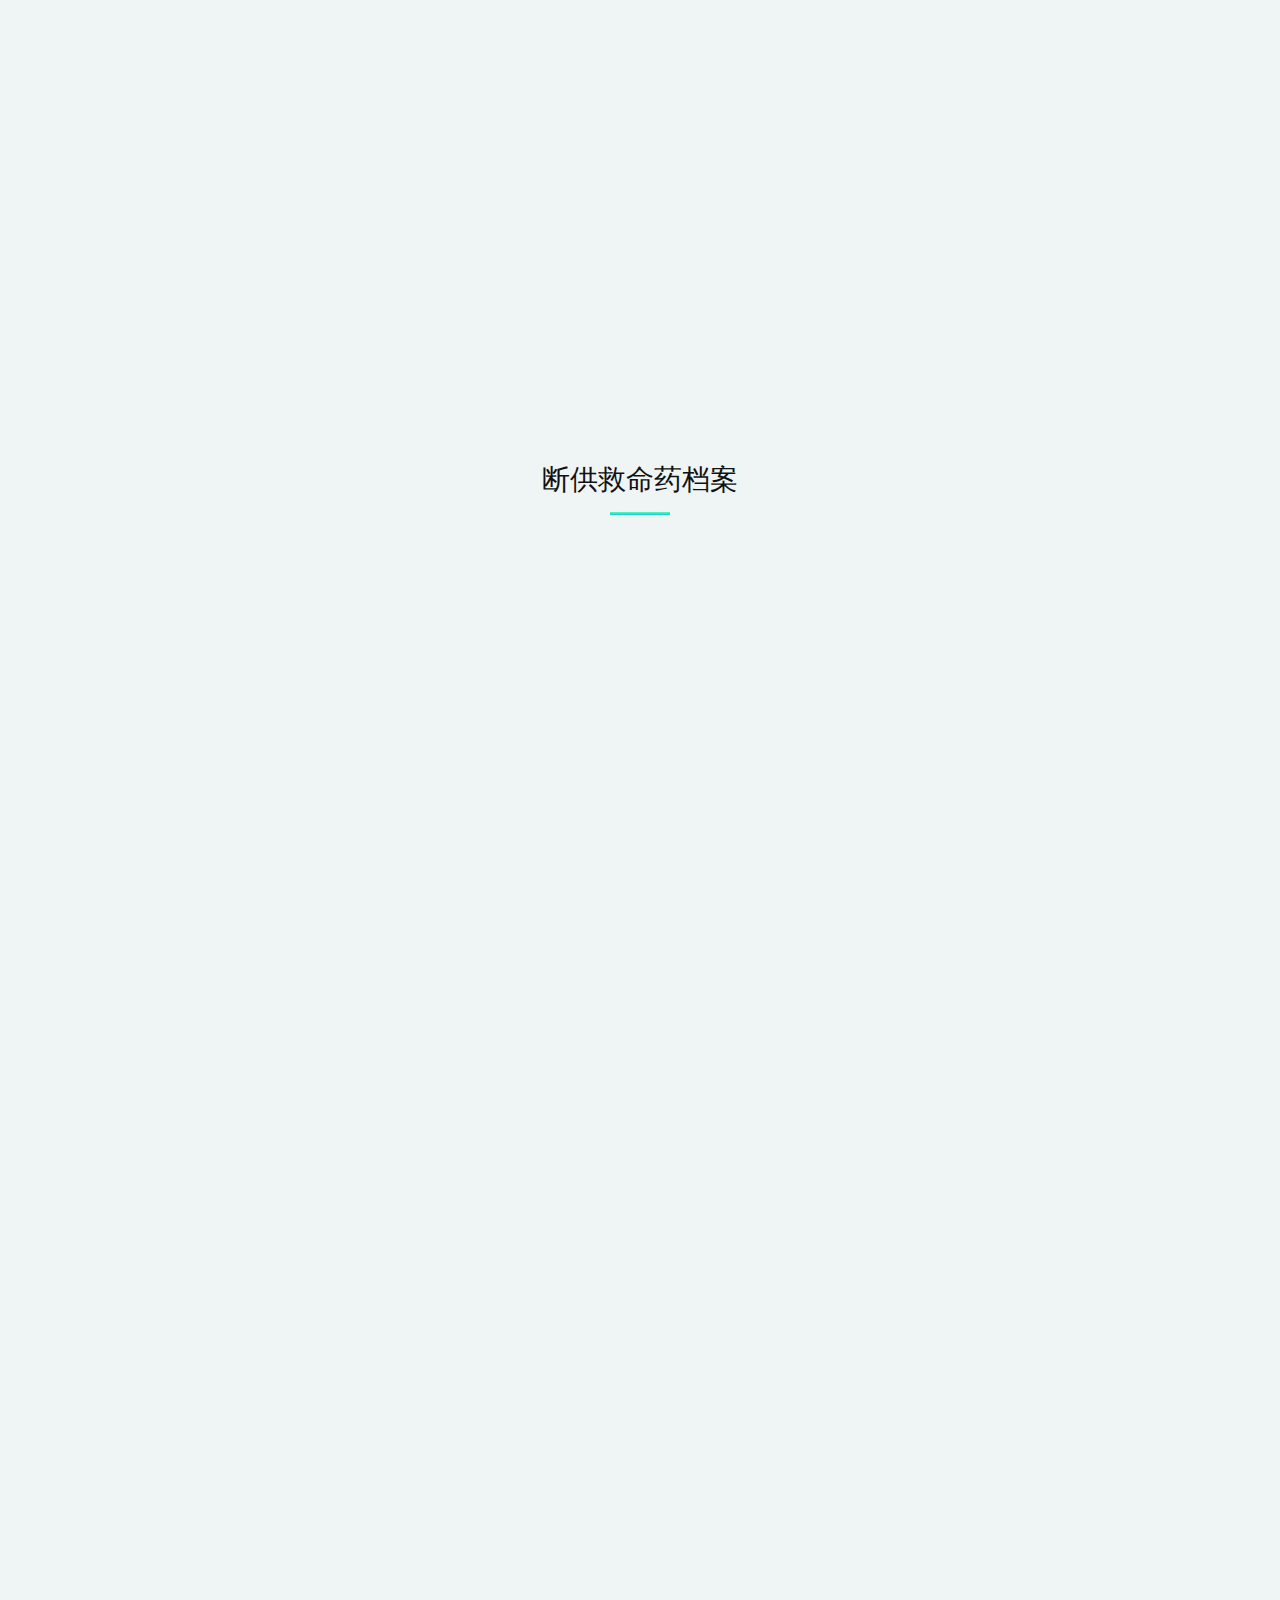
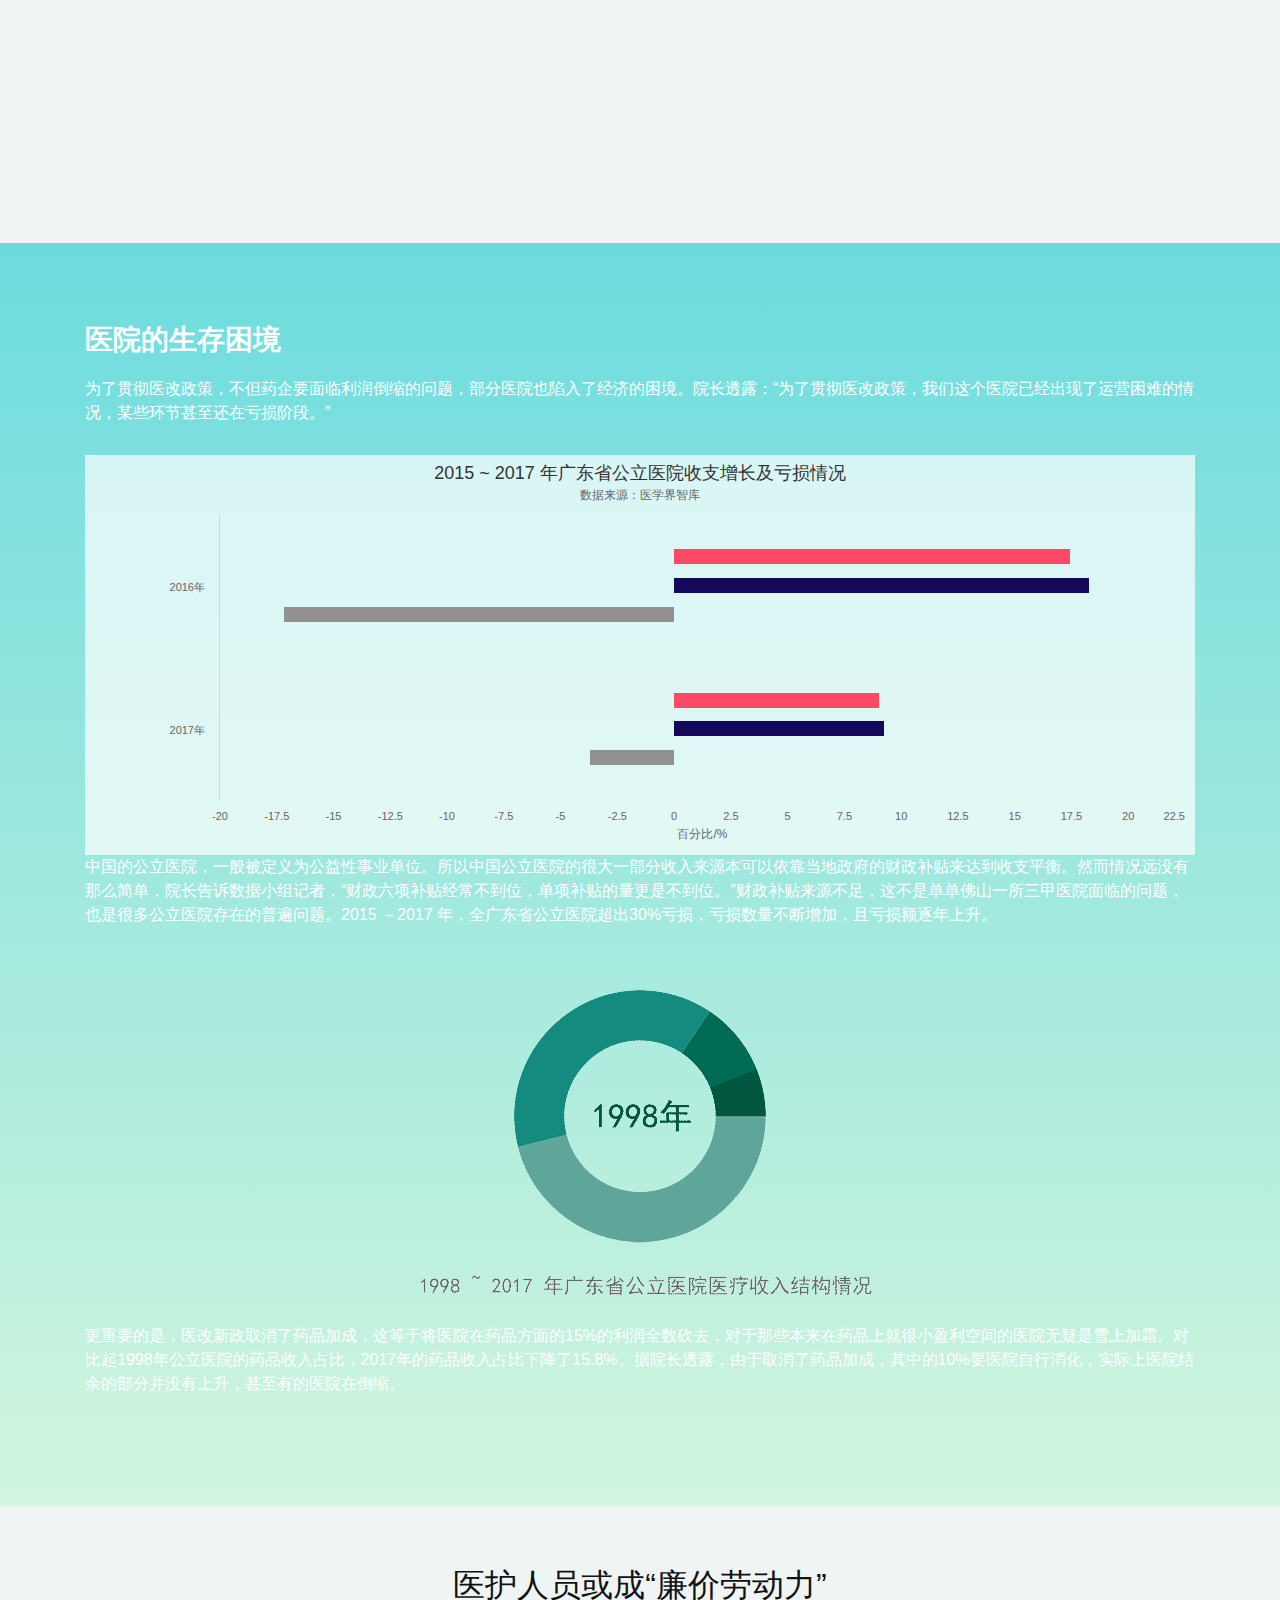
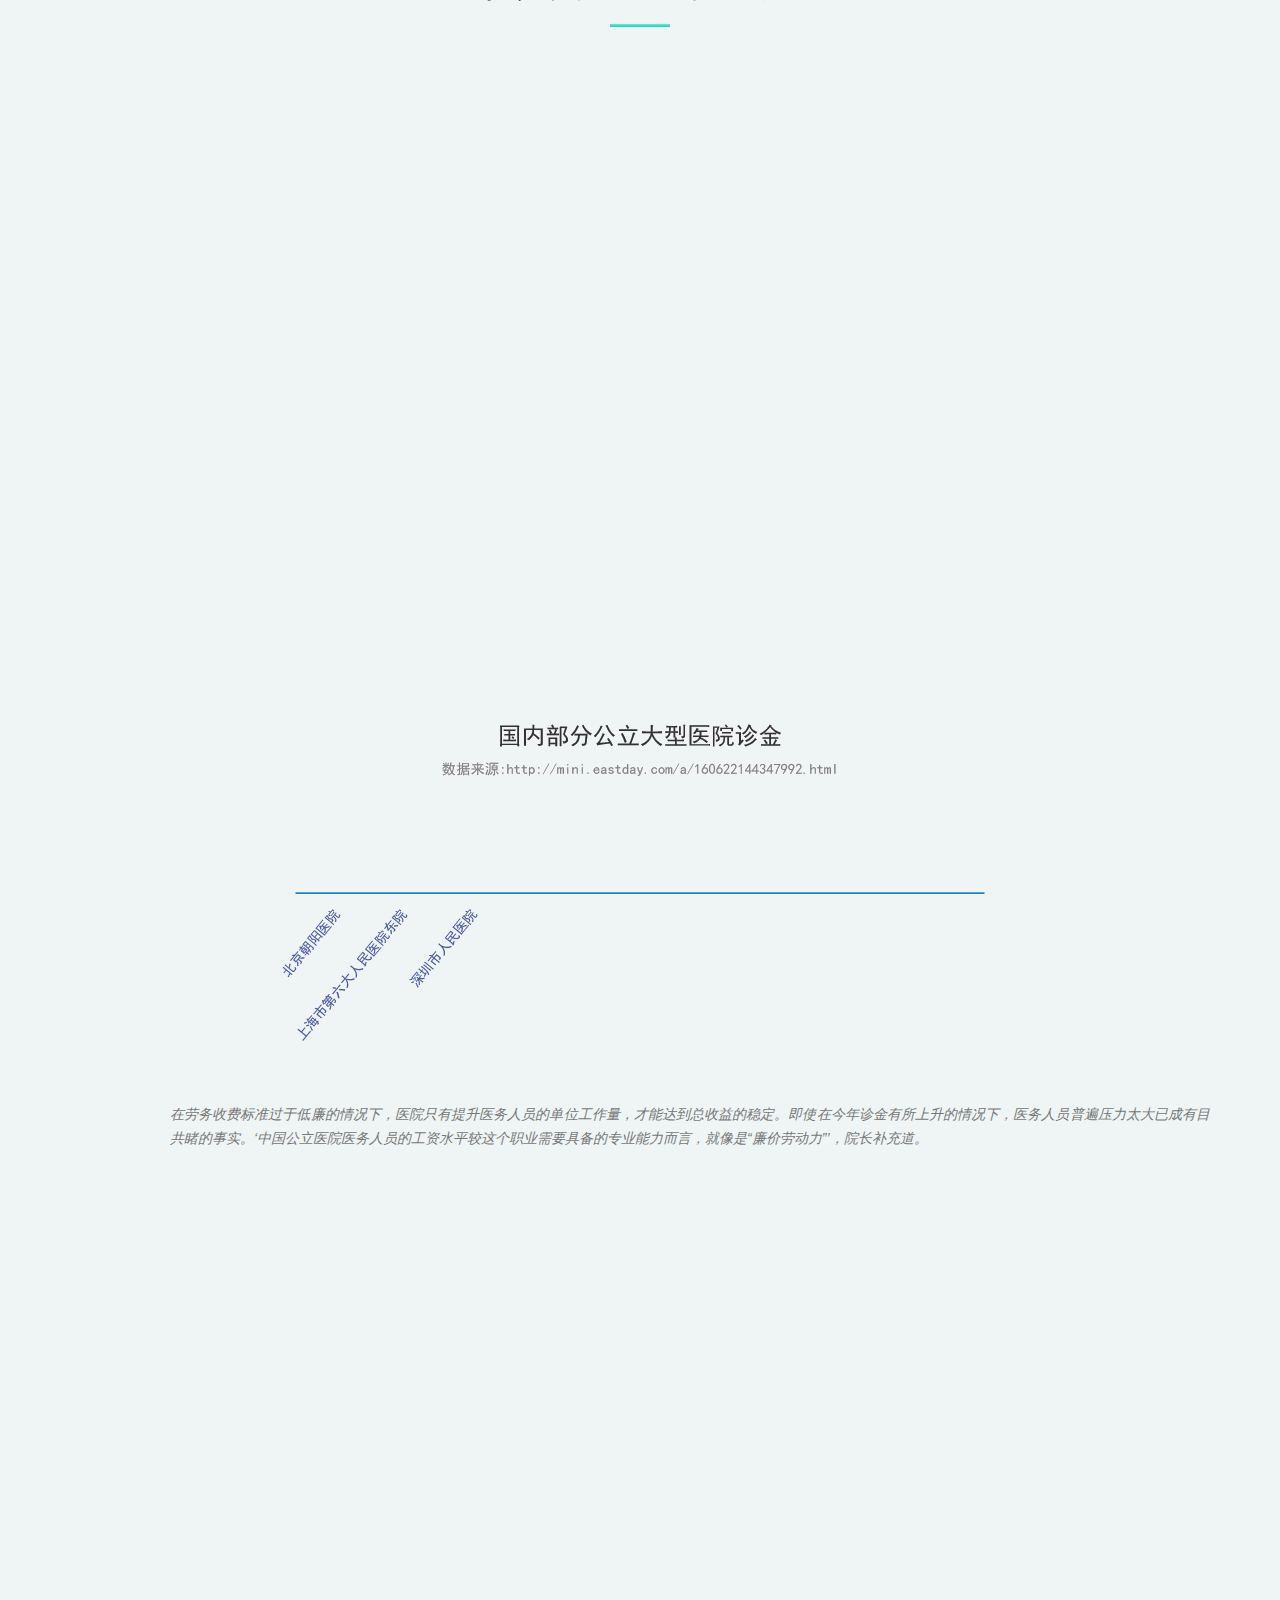
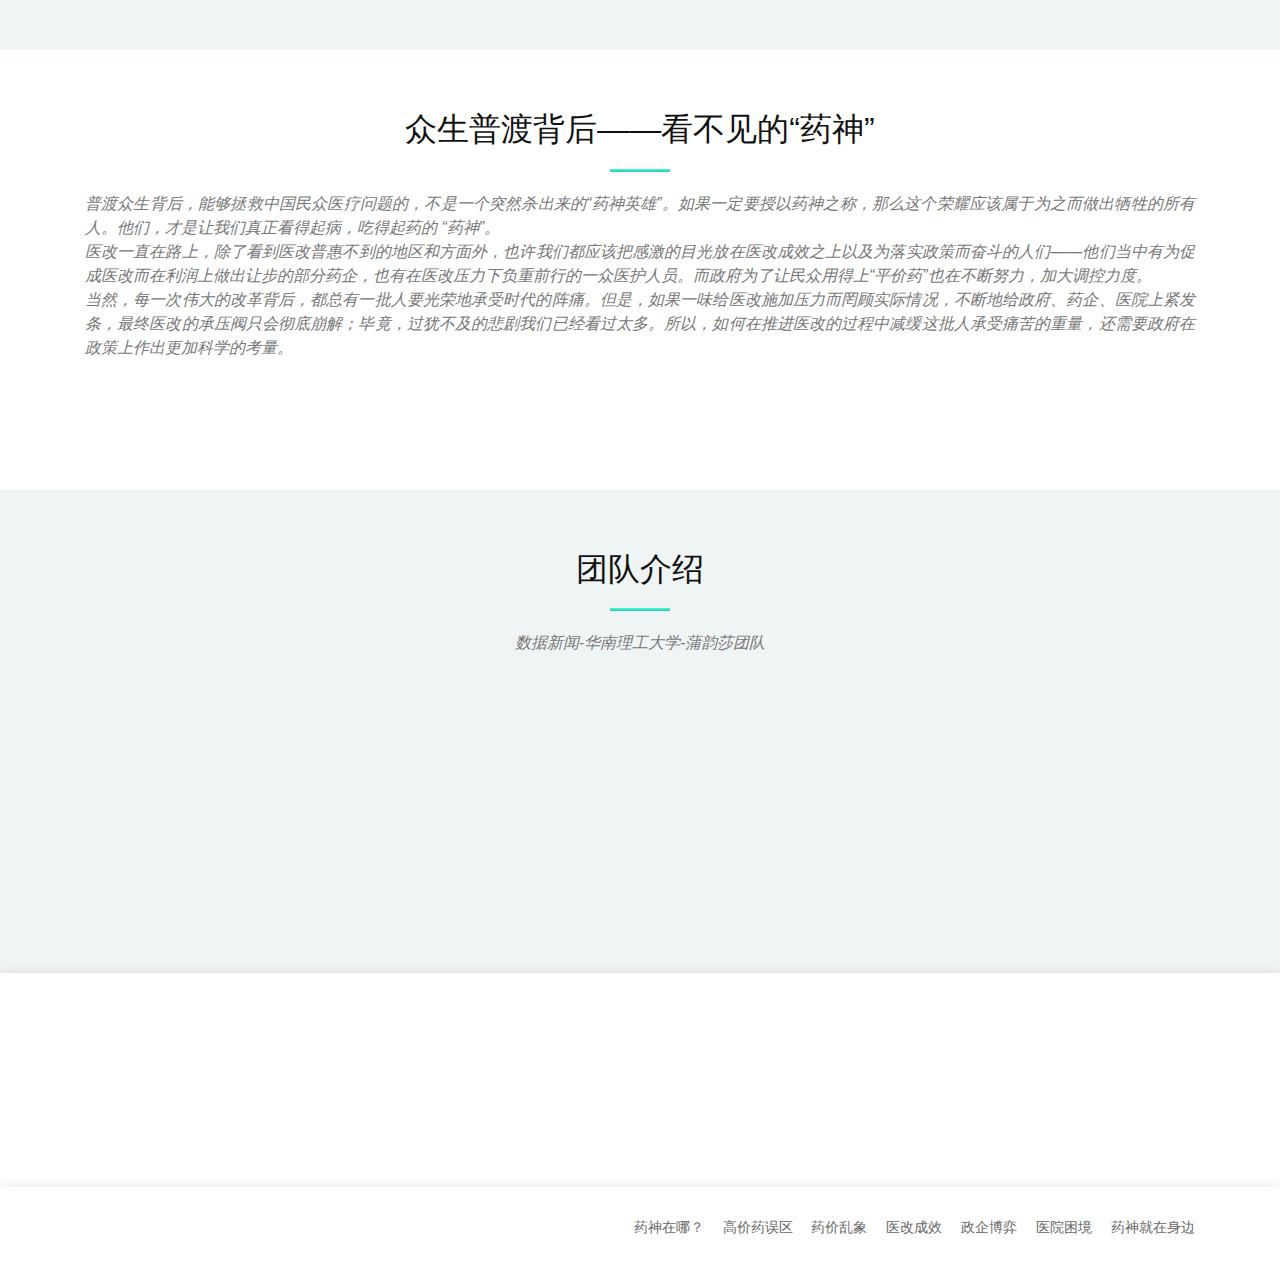
==== commit 80aafe84: "29th commit" ====
--- a/index.html
+++ b/index.html
@@ -59,6 +59,15 @@
 .hc-cat-title {
   font-size: 13px;
   font-weight: bold;
+}
+.self-div div {
+    width: 400px;
+    height: 400px;
+    border: 1px solid #000;
+    }
+.self-div img {
+  max-width: 100%;
+  max-height: 100%;
 }
 </style>
 
@@ -167,25 +176,27 @@
             <img src="img/7.png" alt="" style="max-height: 535px;">
           </div>
           <div class="col-lg-2 about-img" data-aos="fade-up">
-            <img src="img/6.png" alt="" style="max-height: 535px;">
+            <img src="img/6.png" alt="" style="height: 535px;">
           </div>
           <div class="col-lg-2 about-img" data-aos="fade-left" data-aos-delay="200">
             <img src="img/8.png" alt="" style="max-height: 535px;">
           </div>
-
           <div class="col-lg-6 content" data-aos="fade-left">
             <h2>10年，10亿美元</h2>
             <h3>这是医药圈著名的“双十定律”，代表一款新药研发成功平均耗时成本和经济成本。</h3>
             <p>
               一款药品如果要真正在市场中流通，从研发阶段到开发阶段最后到完全审核通过，往往要超过十年。从平均耗资3-6亿的研究阶段，再到平均5-11亿的开发阶段，企业投入的科研成本不断累加升高，十年研发的总投入高达十亿美元以上。然而，药企不但要投入巨大的时间成本和科研成本还要面临研发审核的挑战——企业研发投入虽大，但新品研发成功率不到2%。因此，在20年的专利保护期内，企业需要通过高定价来收回前期投入。一旦专利保护期一过，国内就可以研发相似药效的仿制药，价格却要比原创药低廉得多。
             </p>
+          </div>
+          <div class="col-lg-6 content" id="container-rare-disease-incidence-drug-price-correlation" style="min-height: 400px;" data-aos="fade-right"></div>
+          <div class="col-lg-6 content" data-aos="fade-left">
             <h2>市场具有局限性</h2>
-            <div id="container-rare-disease-incidence-drug-price-correlation"></div>
             <p>
               药品的价格和该疾病的患病率也基本呈负相关性。以I级肺动脉高压为例，这种发病率为1/10万的疾病并不常见，属于罕见病的一种。相对的，治疗甲型血友病的马昔腾坦片药价也相对偏高，接近三万元人民币一盒。这说明，就算一款新药通过了严格的重重审核可以推出市场，但如果这种疾病的发病率低，需要购买这款药品的消费者少，市场格局就小。为了保证一定的利润空间，药企只能选择提升药品单价来达到总收益的平衡。</br>
               所以并非所有高价药都应该遭受批判，由于凝结了智力成果，它们的定价遵循一定科学的规则，也遵循基本的逐利原则。如果对高价药一竹竿打死，就不存在对于新药研发的利润刺激，最终只会导致药物创新缺乏驱动力。
             </p>
           </div>
+
         </div>
 
       </div>
@@ -252,7 +263,7 @@
         <div class="container">
           <div class="row">
             <div class="col-12">
-              <img class="advanced-feature-img-right" src="img/5.png" alt="" data-aos="fade-left" style="max-width: 555px;max-height: 555px;">
+              <div class="self-div" align="center"><img class="advanced-feature-img-right" src="img/5.png" alt="" data-aos="fade-left" style="min-width:200px;min-height:200px;max-width: 555px;max-height: 555px;"></div>
               <div data-aos="fade-right">
                 <h2>医改箭在弦上，风雨十五年</h2>
                 <h3>虽然药价虚高的现象依然“野火烧不尽，春风吹又生”，但是正如上述我们提到的“4+7”政策，其实中国政府对药价乱象一直是深恶痛绝。早在2007年，中国政府就意识到问题的严重性。为了让民众吃得上平价药，政府进一步加速了医疗改革，整治药价乱象。</h3>
@@ -405,12 +416,12 @@
     <section id="call-to-action">
       <div class="container">
         <div class="row">
-          <div class="col-lg-9 text-center text-lg-left">
+          <div class="col-lg-12 text-center text-lg-left">
             <h3 class="cta-title">医院的生存困境</h3>
             <p class="cta-text"> 为了贯彻医改政策，不但药企要面临利润倒缩的问题，部分医院也陷入了经济的困境。院长透露：“为了贯彻医改政策，我们这个医院已经出现了运营困难的情况，某些环节甚至还在亏损阶段。” </p>
             <div id="container-Guangdong-hospital-revenue-expenditure-growth"></div>
             <p class="cta-text">中国的公立医院，一般被定义为公益性事业单位。所以中国公立医院的很大一部分收入来源本可以依靠当地政府的财政补贴来达到收支平衡。然而情况远没有那么简单，院长告诉数据小组记者，“财政六项补贴经常不到位，单项补贴的量更是不到位。”财政补贴来源不足，这不是单单佛山一所三甲医院面临的问题，也是很多公立医院存在的普遍问题。2015 －2017 年，全广东省公立医院超出30%亏损，亏损数量不断增加，且亏损额逐年上升。</p>
-              <img src="img/医疗结构-01.gif" />
+              <div align="center"><img src="img/医疗结构-01.gif" /></div>
             <p class="cta-text">更重要的是，医改新政取消了药品加成，这等于将医院在药品方面的15%的利润全数砍去，对于那些本来在药品上就很小盈利空间的医院无疑是雪上加霜。对比起1998年公立医院的药品收入占比，2017年的药品收入占比下降了15.8%。据院长透露，由于取消了药品加成，其中的10%要医院自行消化，实际上医院结余的部分并没有上升，甚至有的医院在倒缩。</p>
           </div>
         </div>
@@ -431,28 +442,28 @@
 
         <div class="row">
 
-          <div class="col-lg-6">
+          <div class="col-lg-12">
             <div class="box" data-aos="fade-right">
               <div class="icon"><i class="ion-ios-stopwatch-outline"></i></div>
               <p class="description">医院利润空间不断收缩，医院何以为继？院长给予数据小组记者的答案是：“医院的大多数收入来源于劳务性收入，其中占比很大的一部分来源于诊金。为了能够保持医院的收益平衡，医护人员只能尽量多地接诊患者。”</p>
             </div>
           </div>
 
-          <div class="col-lg-6">
+          <div class="col-lg-12">
             <div class="box" data-aos="fade-left">
               <div class="icon"><i class="ion-ios-bookmarks-outline"></i></div>
               <p class="description">据悉，除了经济发达的一线城市北上深，其他城市大型公立医院的普通门诊诊金基本维持在较低的水平。以12元的诊金为例，到底要接待多少病患才能够支撑医院的日常开支呢？</p>
             </div>
           </div>
 
-          <div class="col-lg-6">
+          <div class="col-lg-12">
             <div class="box" data-aos="fade-right">
               <div class="icon"><i class="ion-ios-heart-outline"></i></div>
               <p class="description">院长给了一个数字：“2019年4月12日，我们医院的一个医生一个上午最多接诊了近百个个病人。平常情况下，佛山市南海区的医生，每一个医生每年平均接诊人数是七千多。”</p>
             </div>
           </div>
 
-          <div class="col-lg-6">
+          <div class="col-lg-12">
             <div class="box" data-aos="fade-left">
               <div class="icon"><i class="ion-ios-analytics-outline"></i></div>
               <p class="description">这些数字到底意味着什么呢？按照中国的官方标准——中国的卫生部规定：专科医生一小时接诊6个病人，一个上午4个小时，那就是24个病人。按照美国的标准，这样的工作量更是不可想象的。美国的医生一天只能接待8个病人，多出来接待的病人，医疗保险公司是不会支付的。所以按照美国的标准，一个医生最理想的接诊病人一天八个。因此，中国医生的工作量是官方规定的3-4倍，是美国标准的8-10倍。</p>
@@ -1180,7 +1191,7 @@
   chart: {
     polar: true,
     type: 'line',
-    backgroundColor:'rgb(0,0,0,0)'
+    backgroundColor:'rgba(0,0,0,0)'
   },
   title: {
     text: '2009与2017医保目录对比'
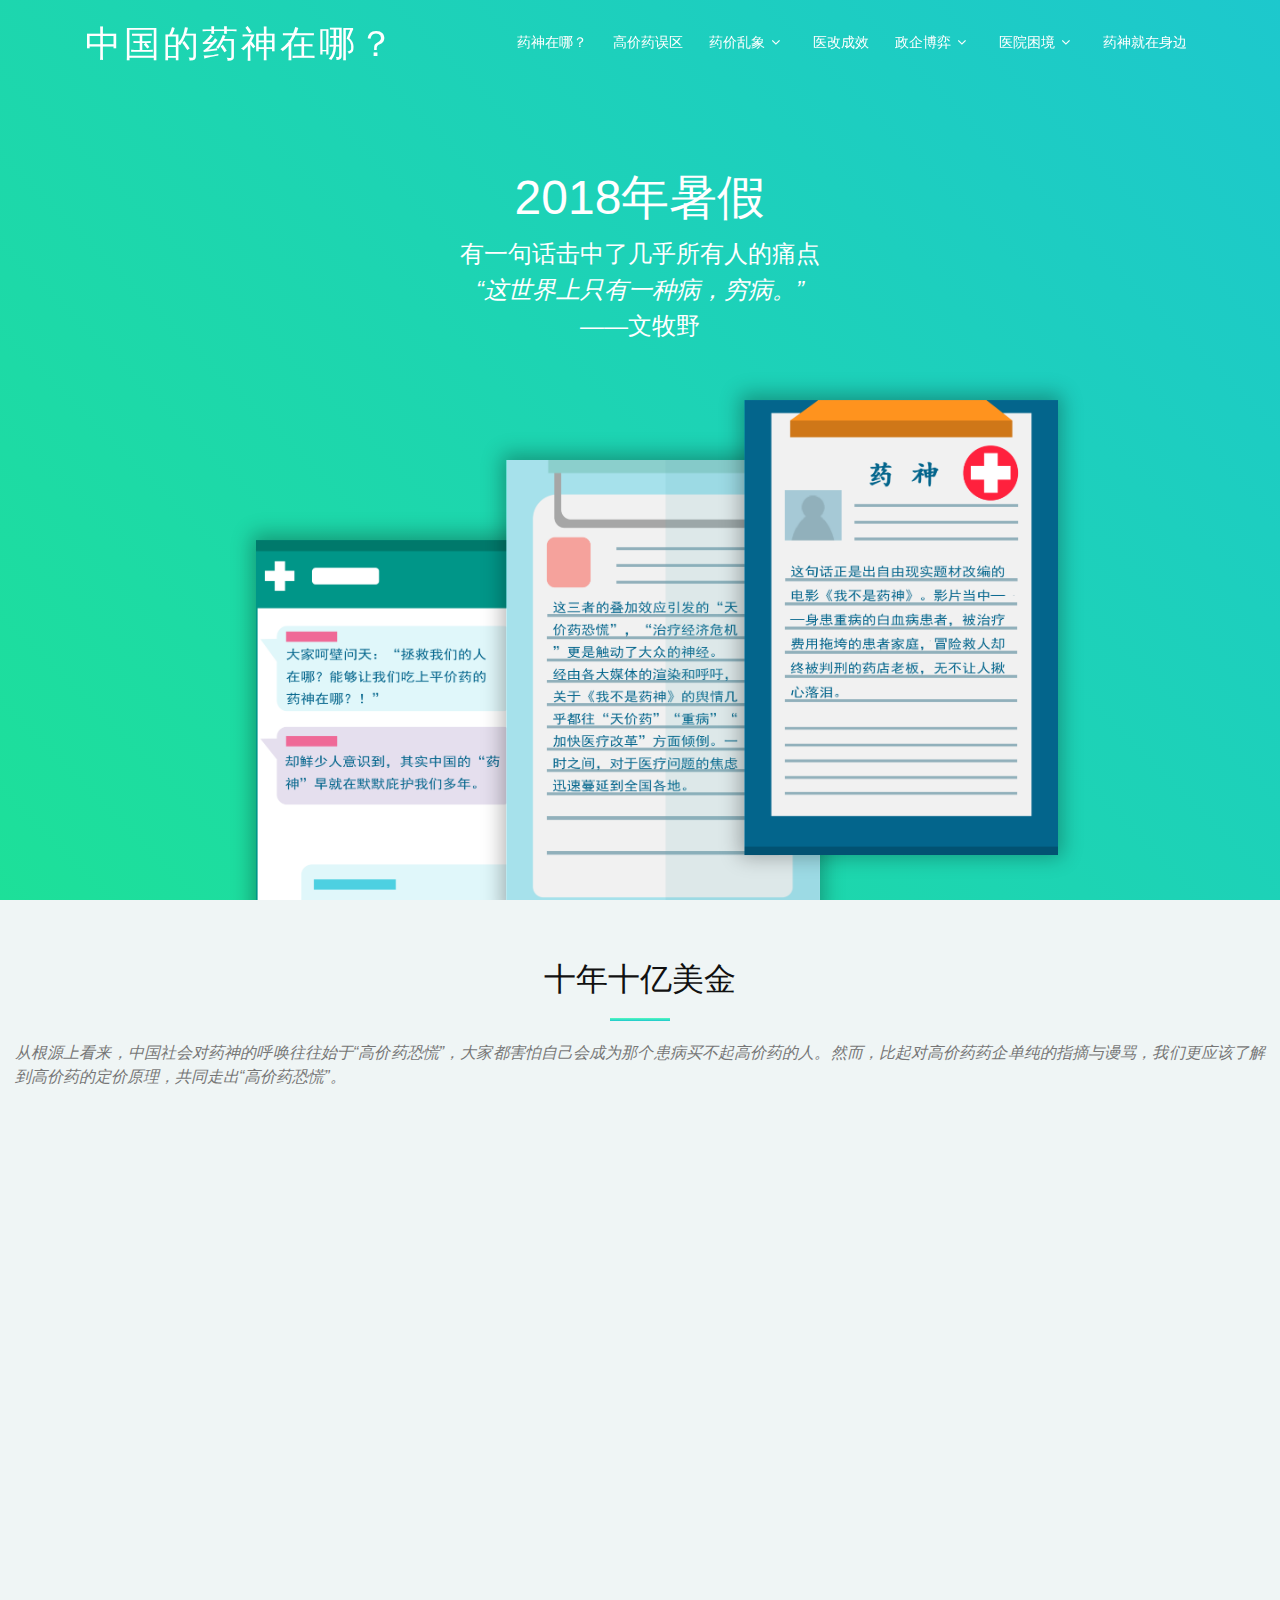
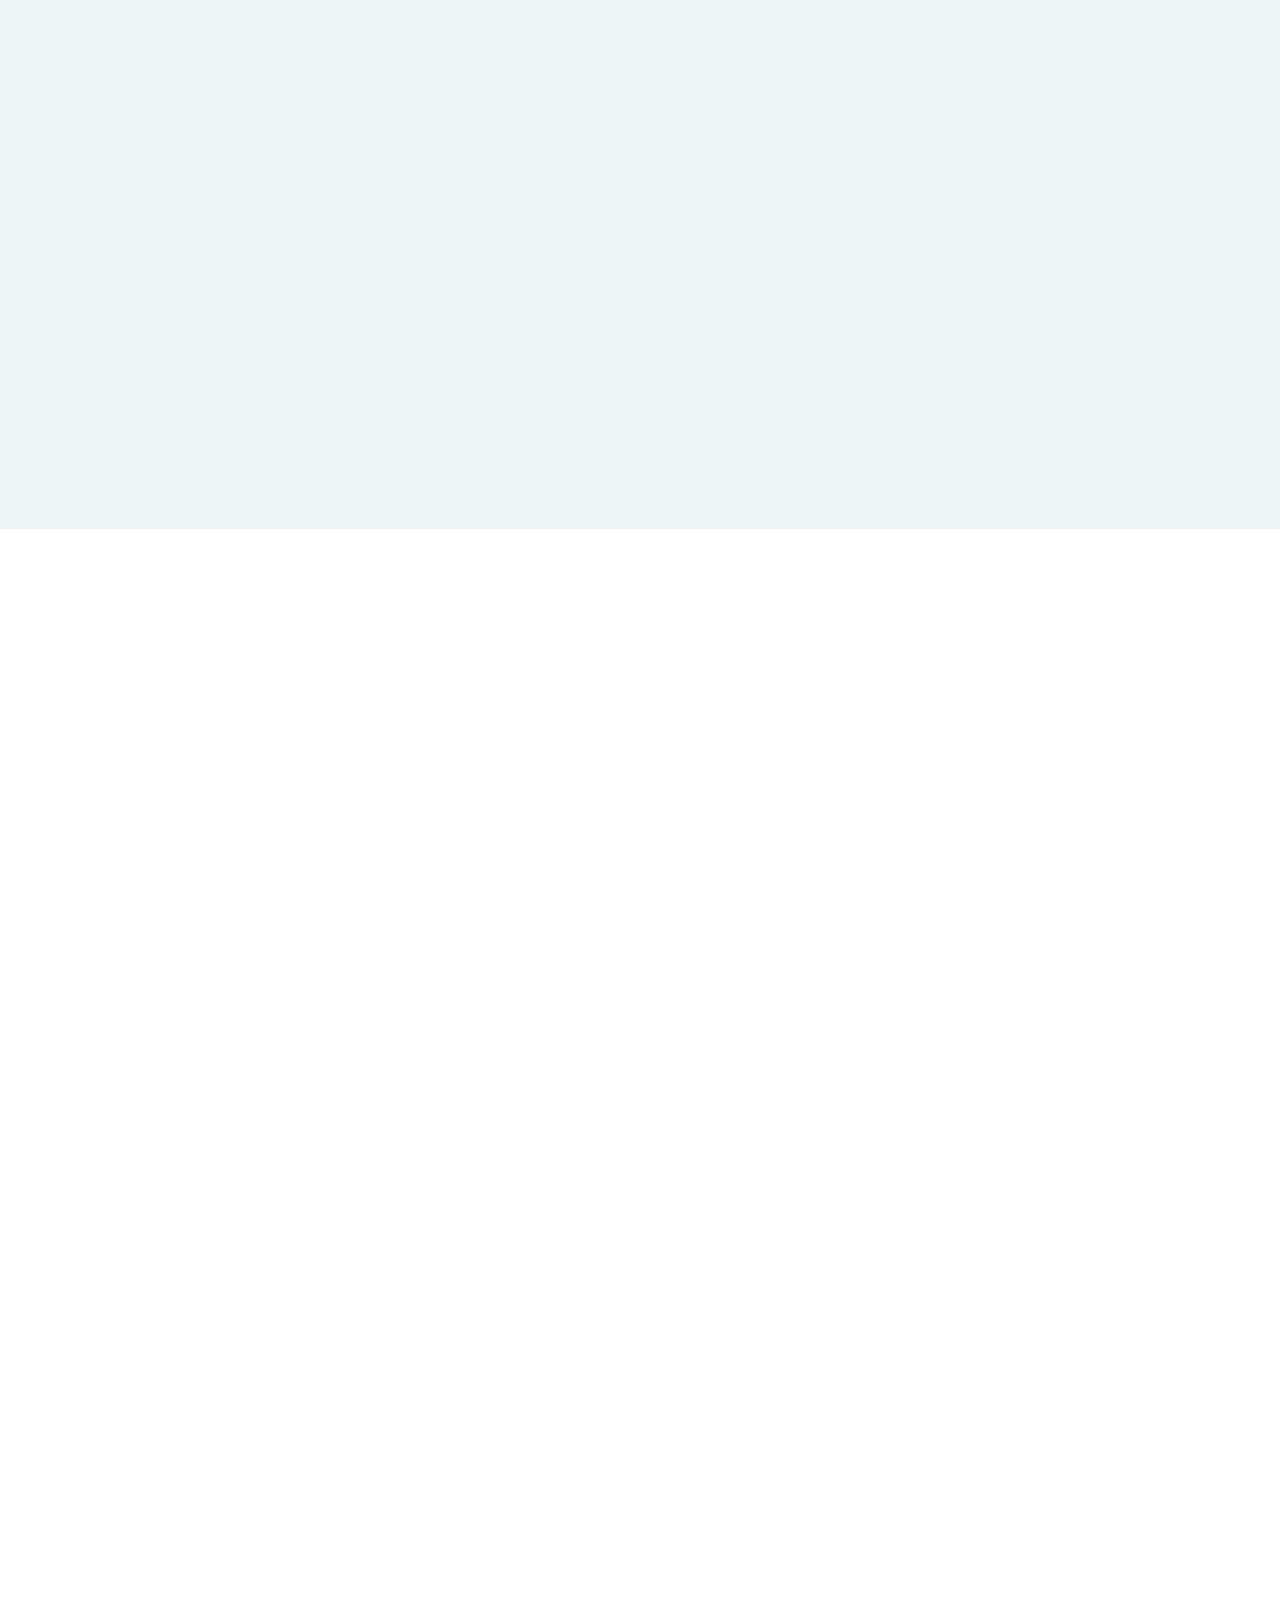
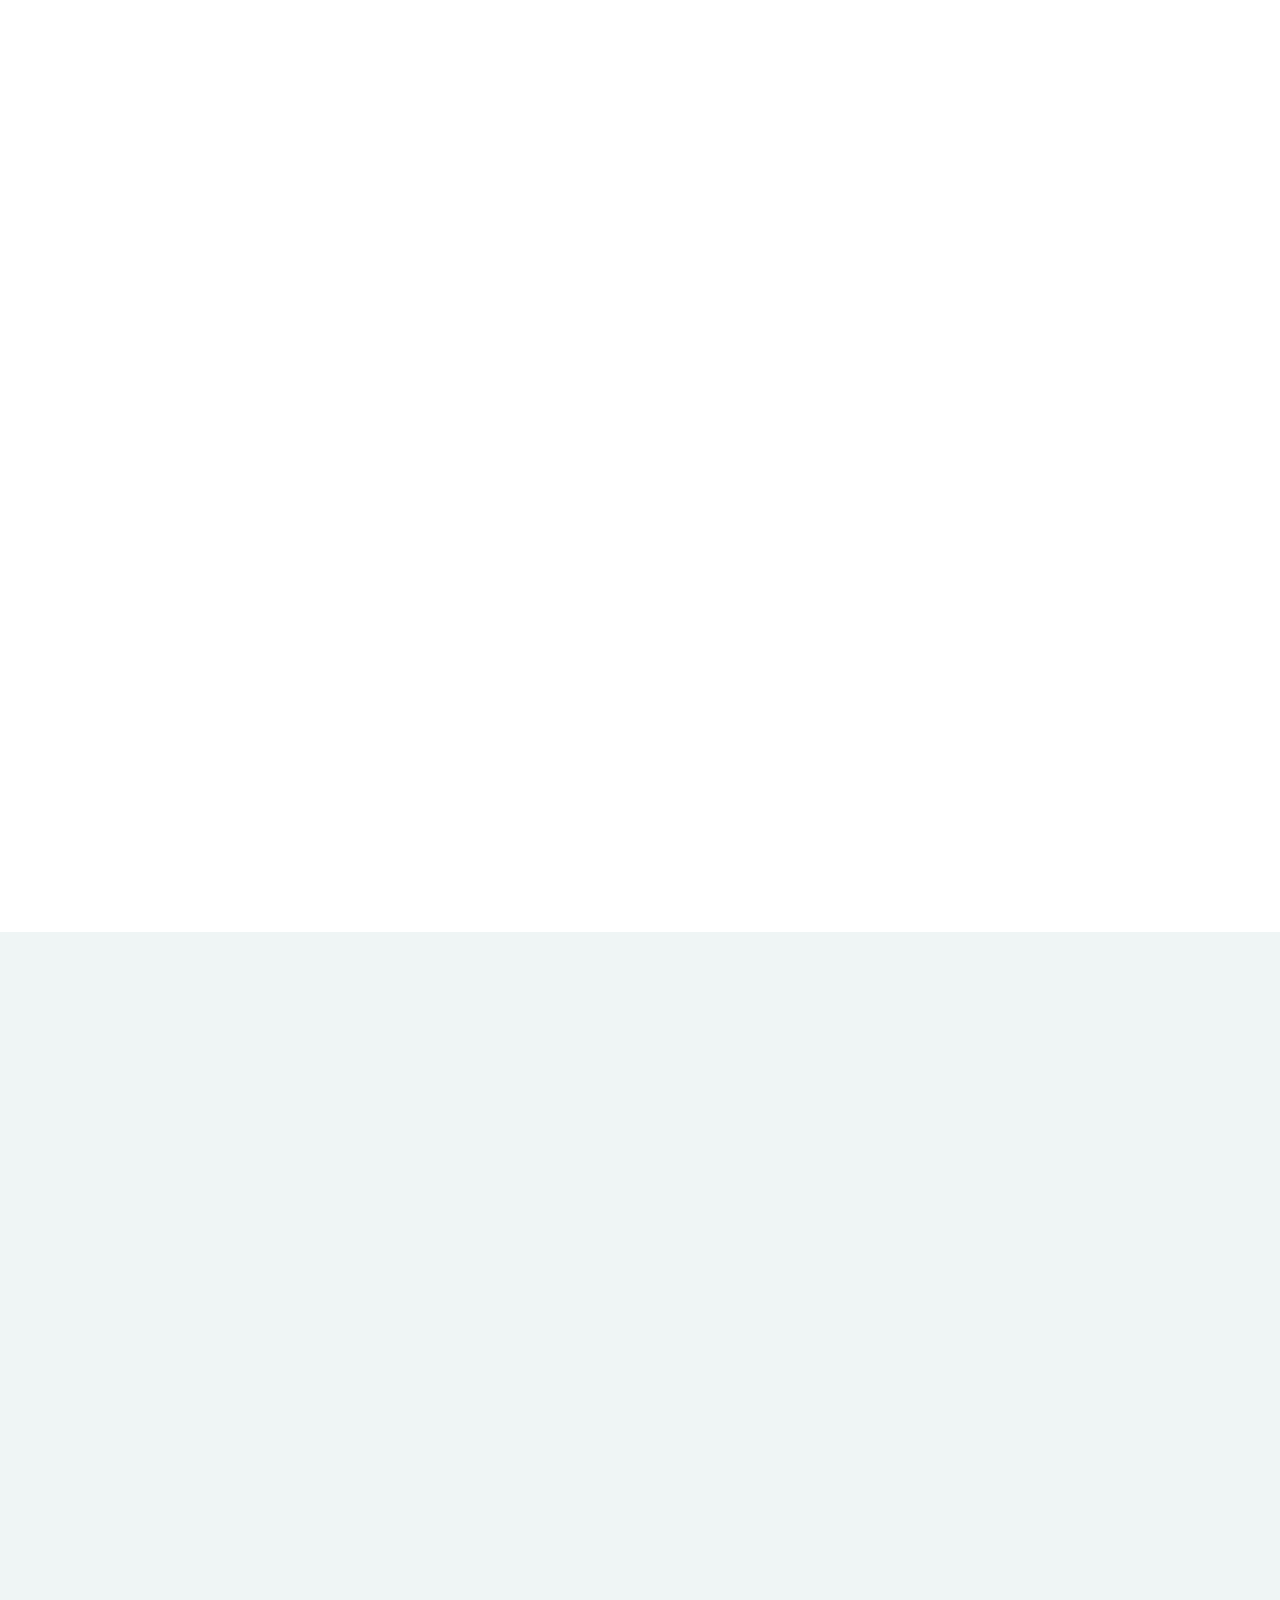
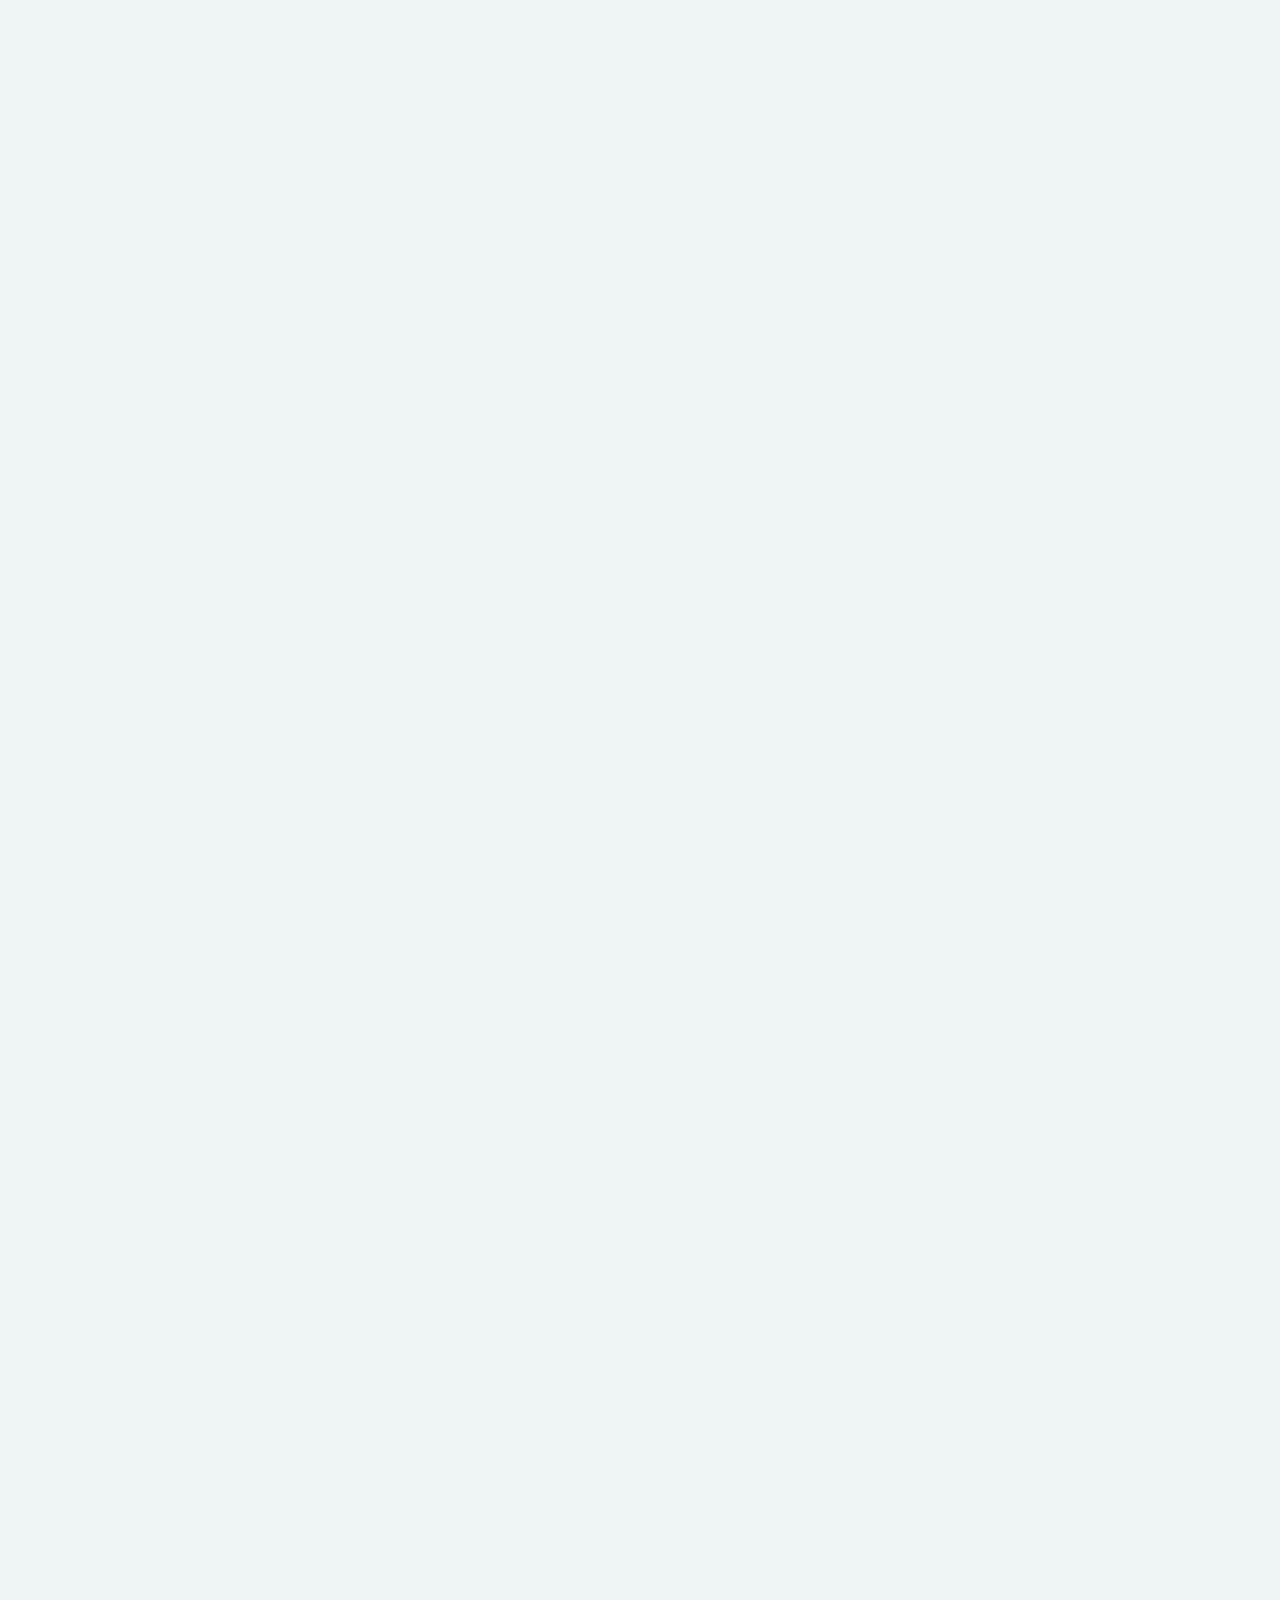
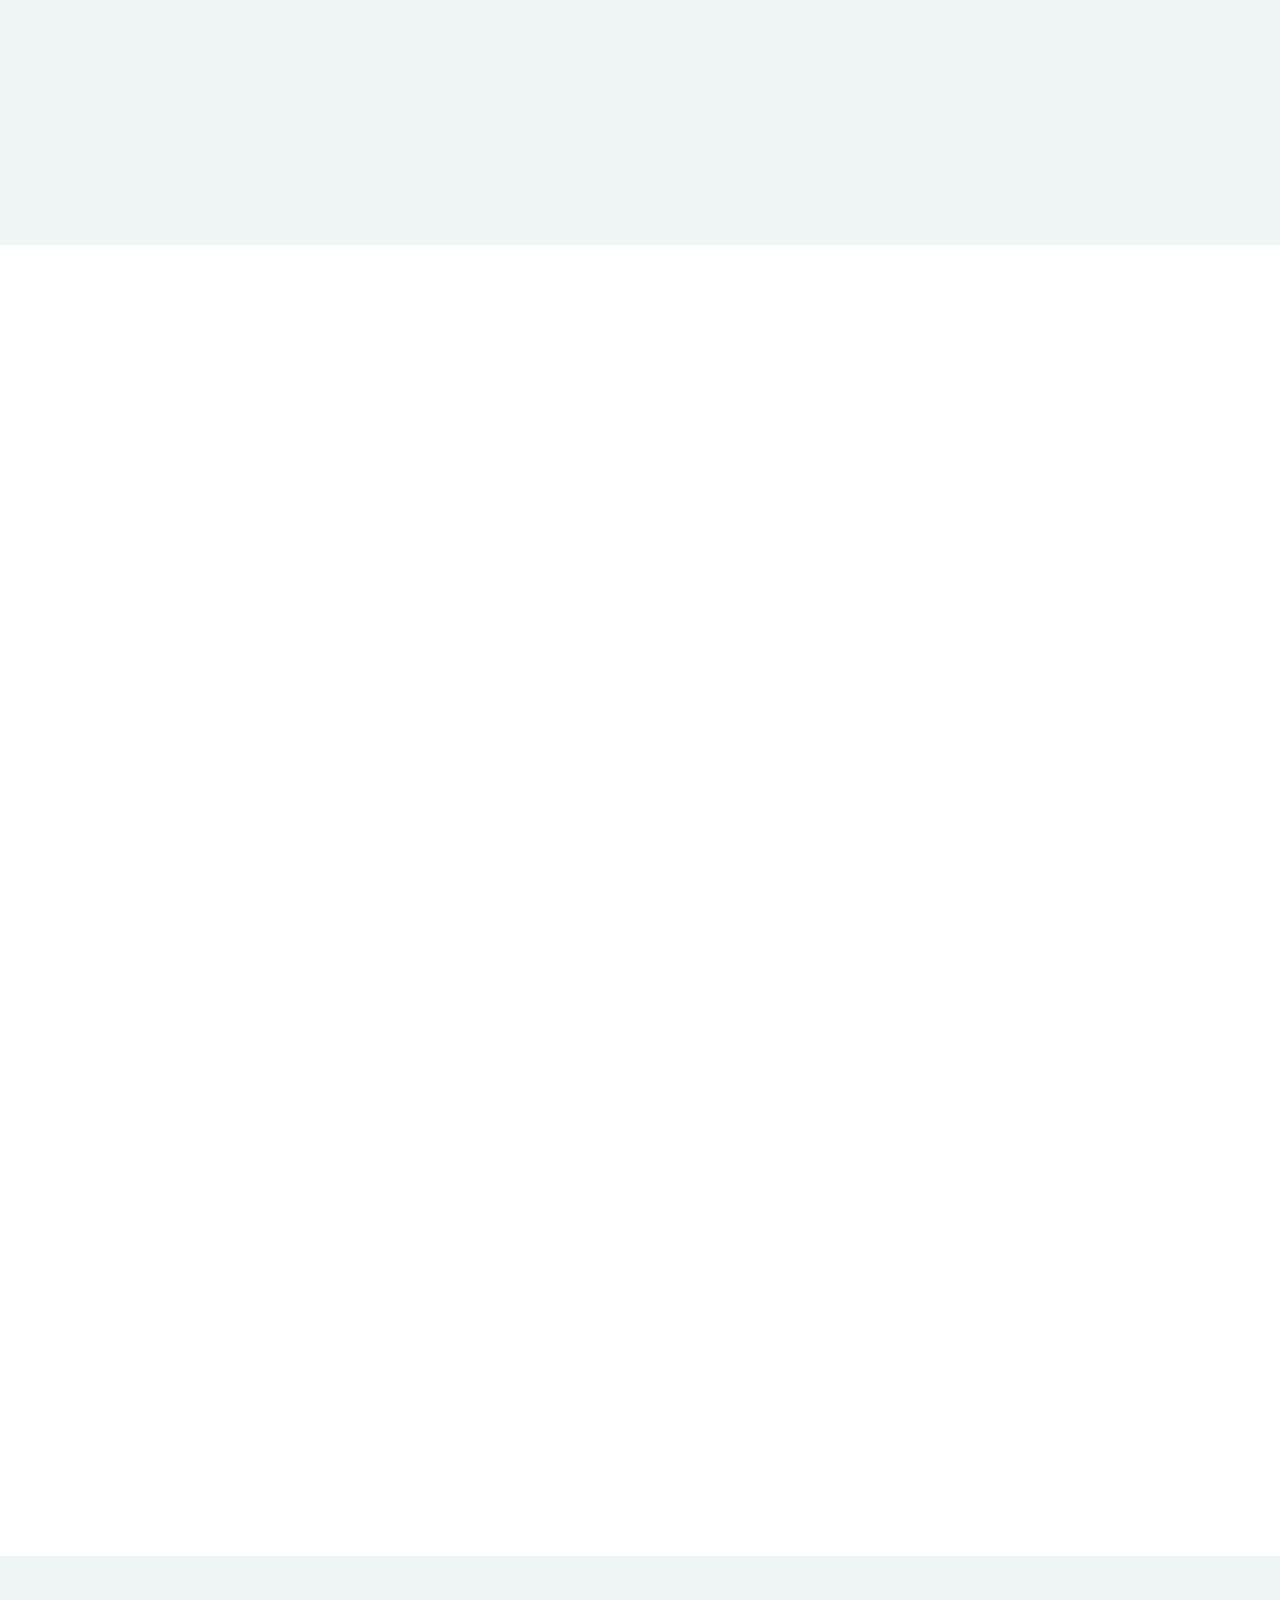
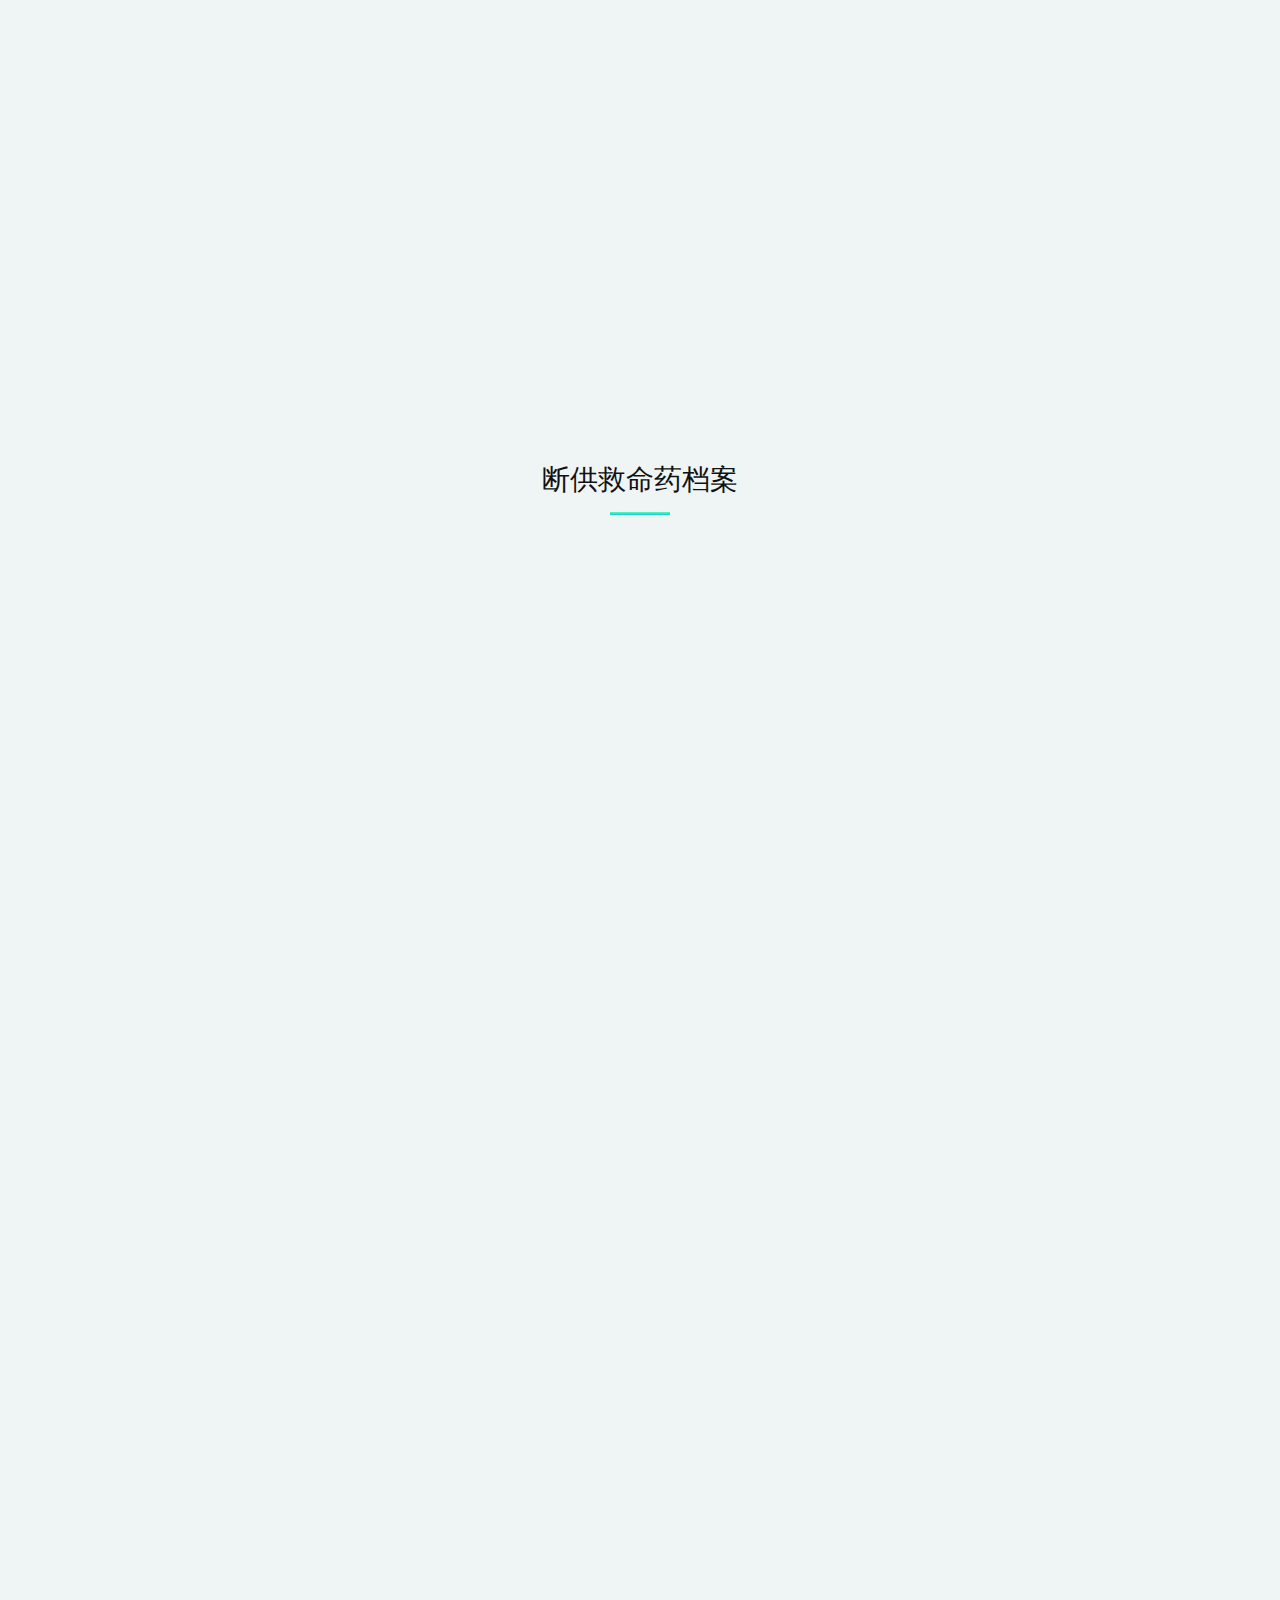
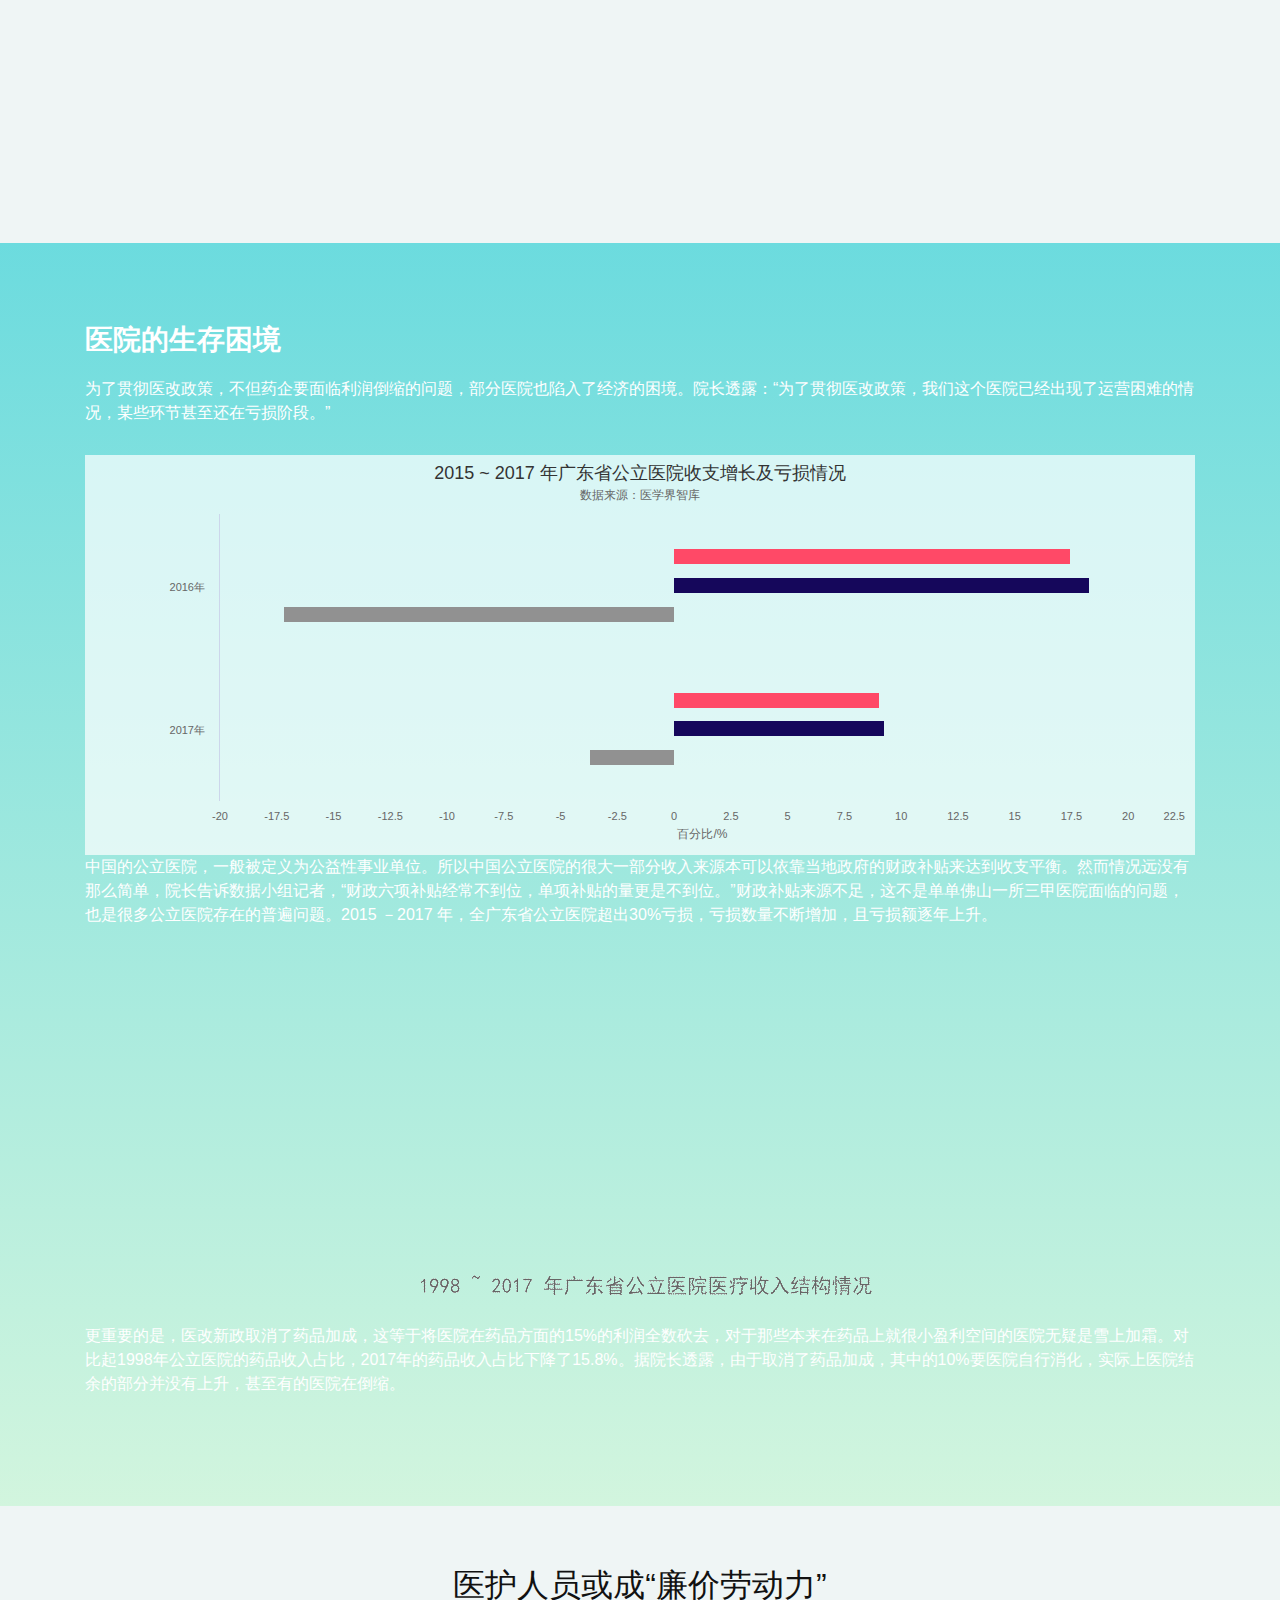
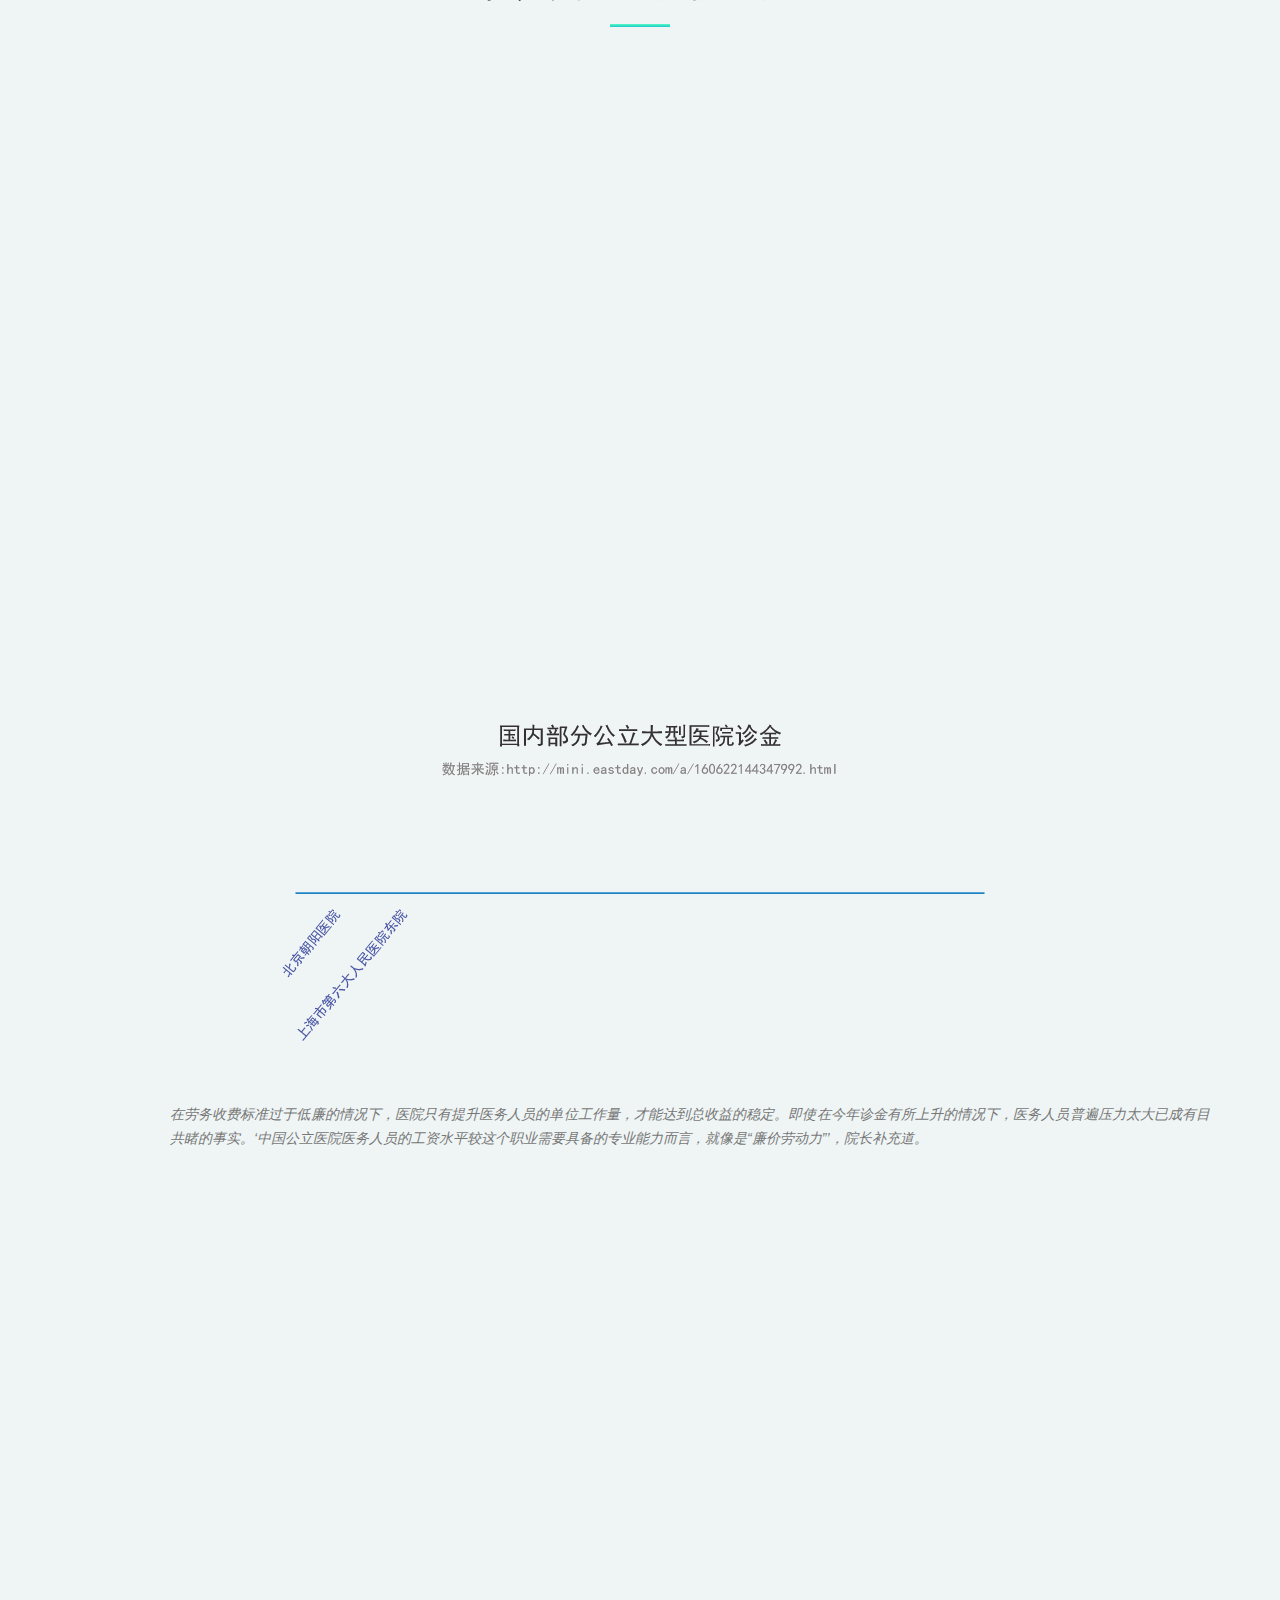
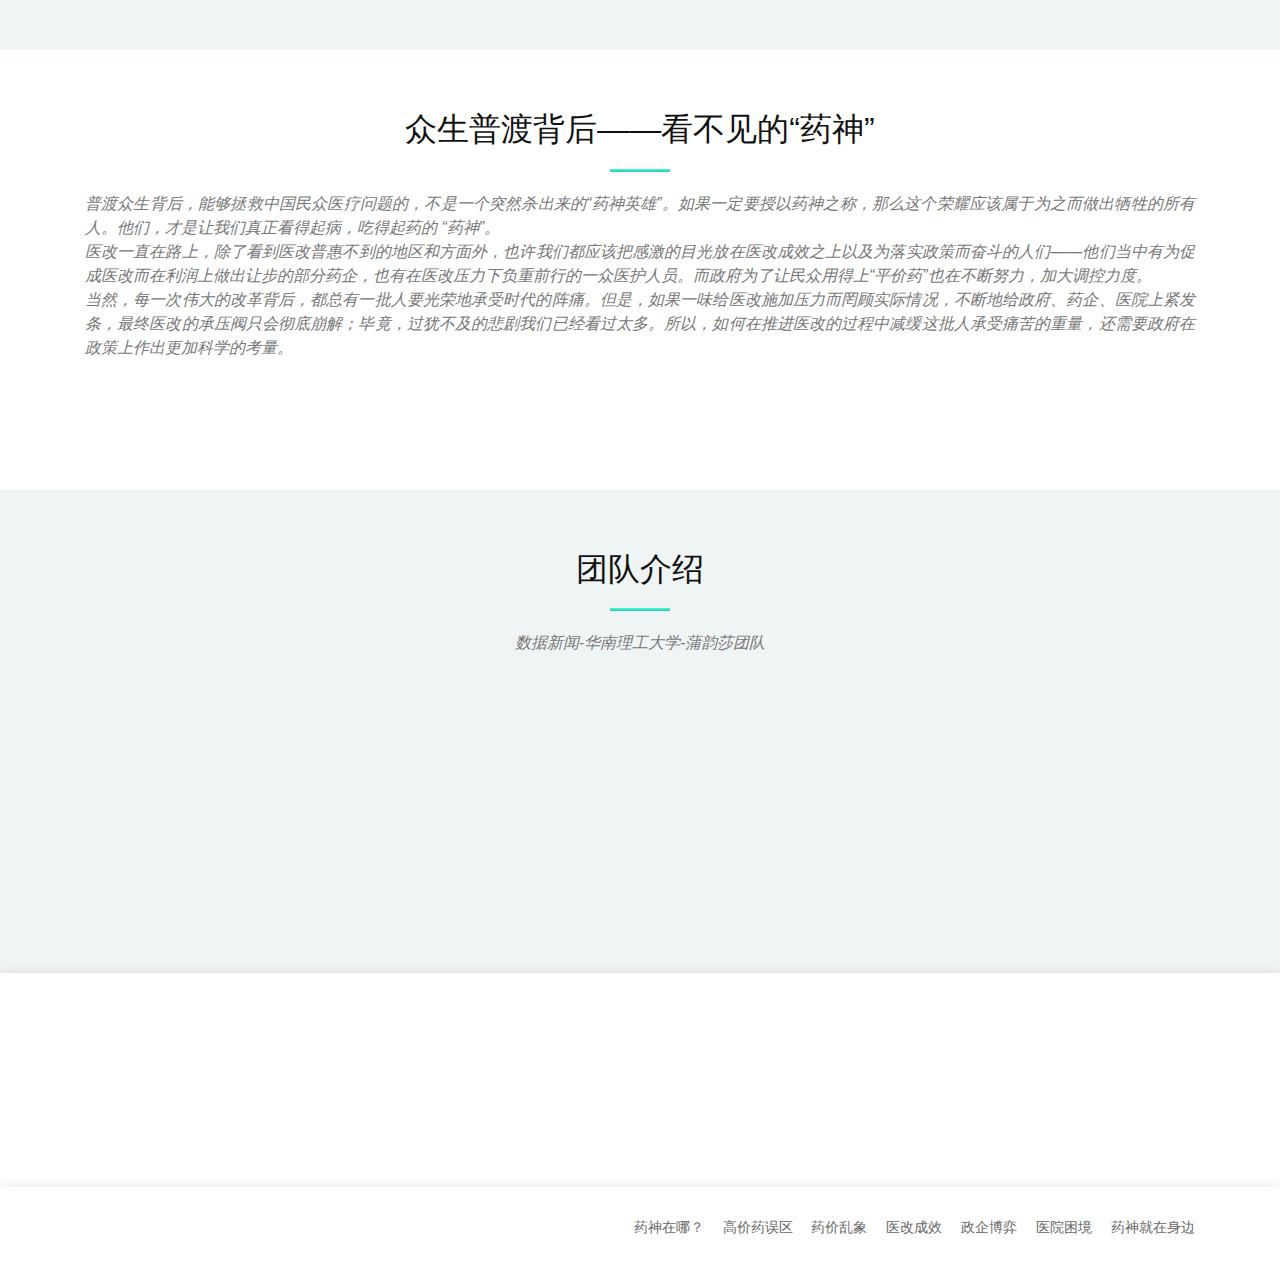
==== commit a2fd23aa: "30th commit" ====
--- a/index.html
+++ b/index.html
@@ -140,15 +140,15 @@
 
     <div class="product-screens">
 
-      <div class="product-screen-1" data-aos="fade-up" style="margin:0 50px;">
+      <div class="product-screen-1" data-aos="fade-up" data-aos-delay="200" style="margin:0 50px;">
         <img src="img/1.png" alt="" style="max-width: 314px; max-height: 600px;">
       </div>
 
-      <div class="product-screen-2" data-aos="fade-up" data-aos-delay="200" style="margin:10px 20px;">
+      <div class="product-screen-2" data-aos="fade-up" data-aos-delay="400" style="margin:10px 20px;">
         <img src="img/2.png" alt="" style="max-width: 314px; max-height: 600px;">
       </div>
 
-      <div class="product-screen-3" data-aos="fade-up" data-aos-delay="400" style="margin:0 -10px;">
+      <div class="product-screen-3" data-aos="fade-up" data-aos-delay="600" style="margin:0 -10px;">
         <img src="img/3.png" alt="" style="max-width: 314px; max-height: 600px;">
       </div>
 
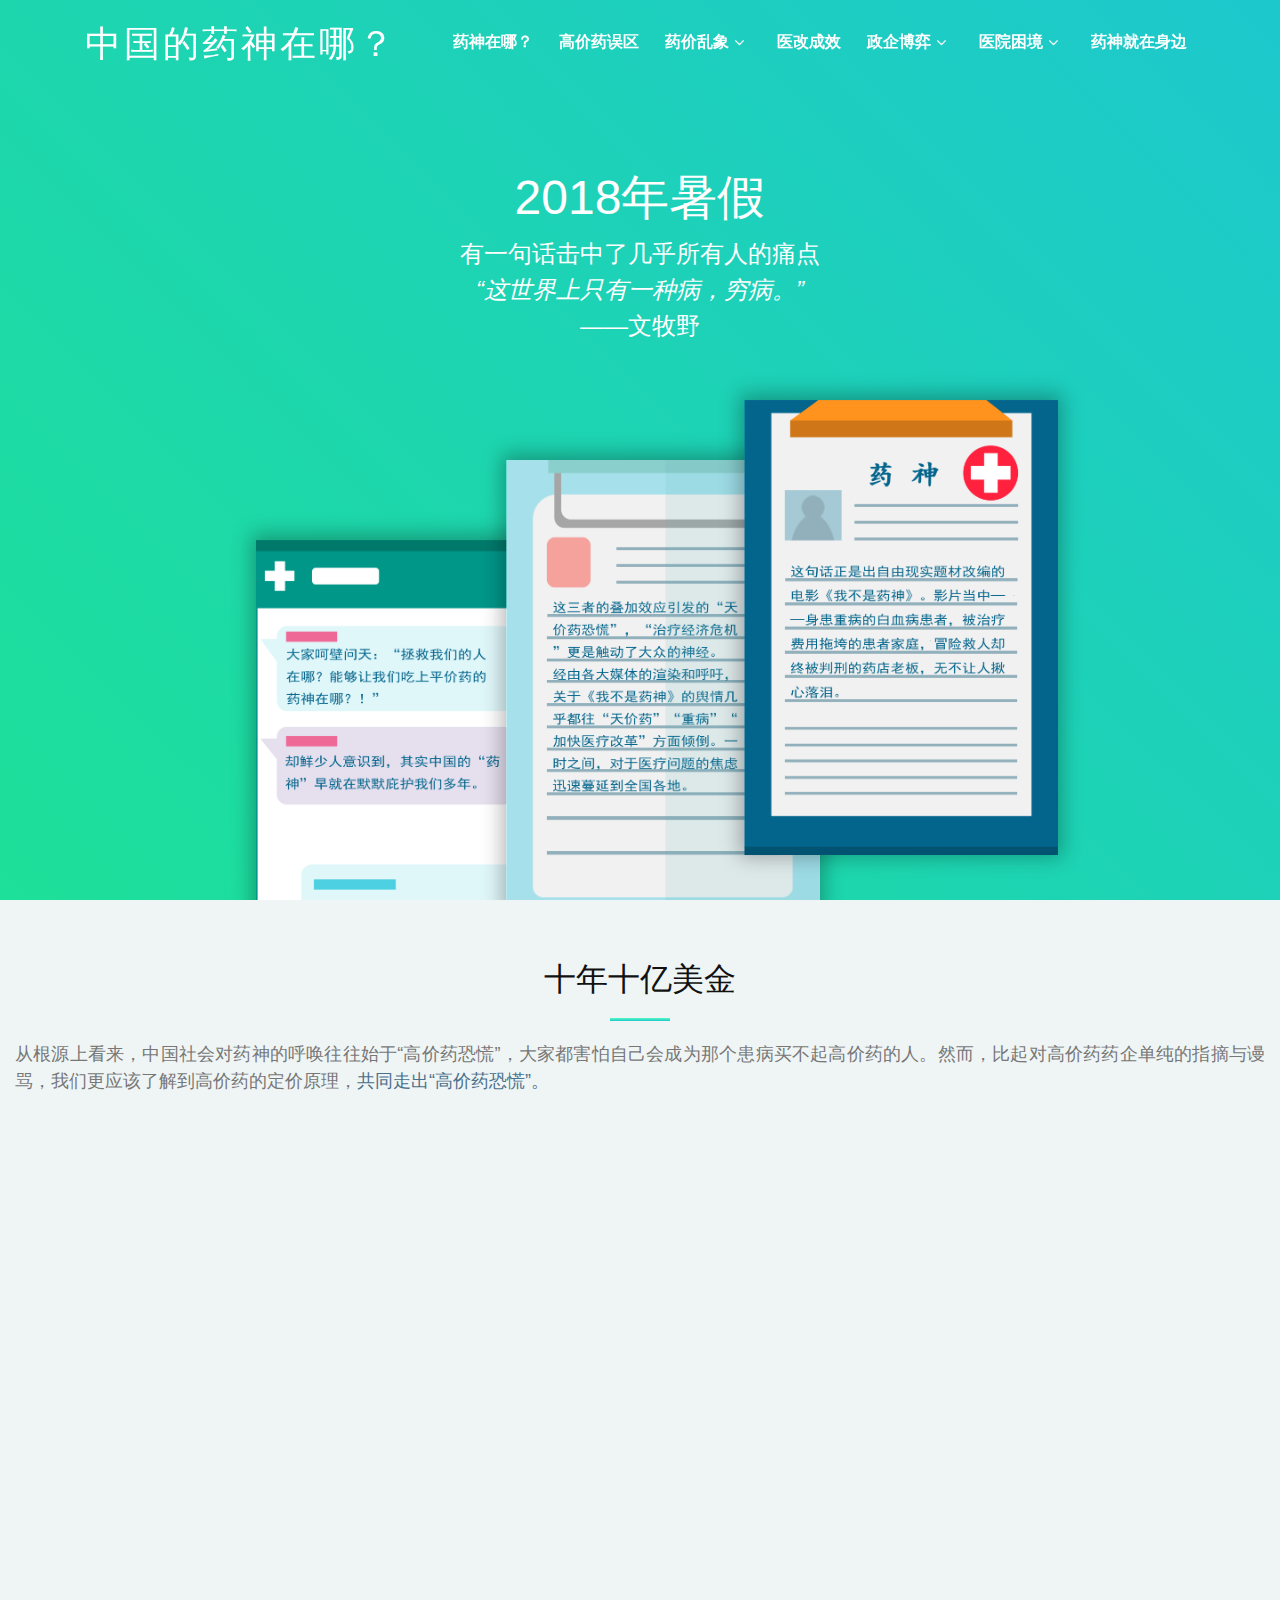
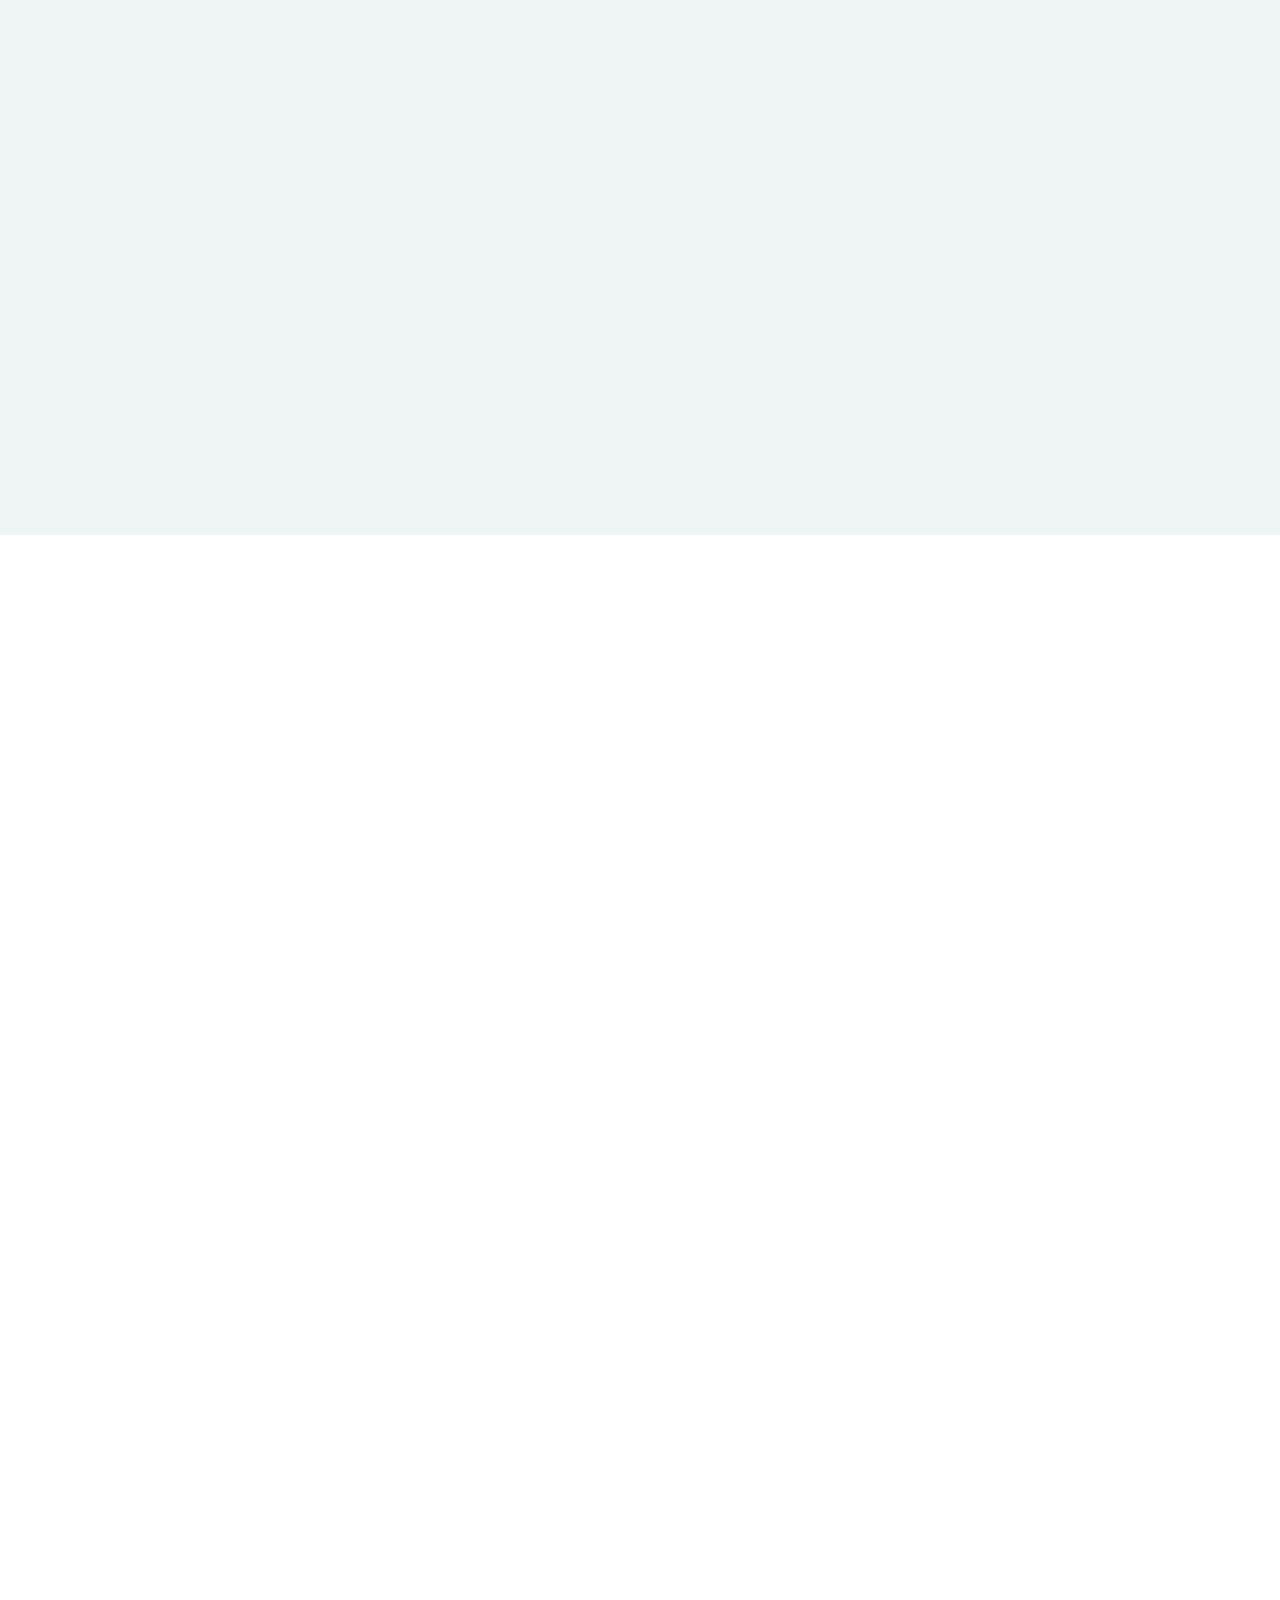
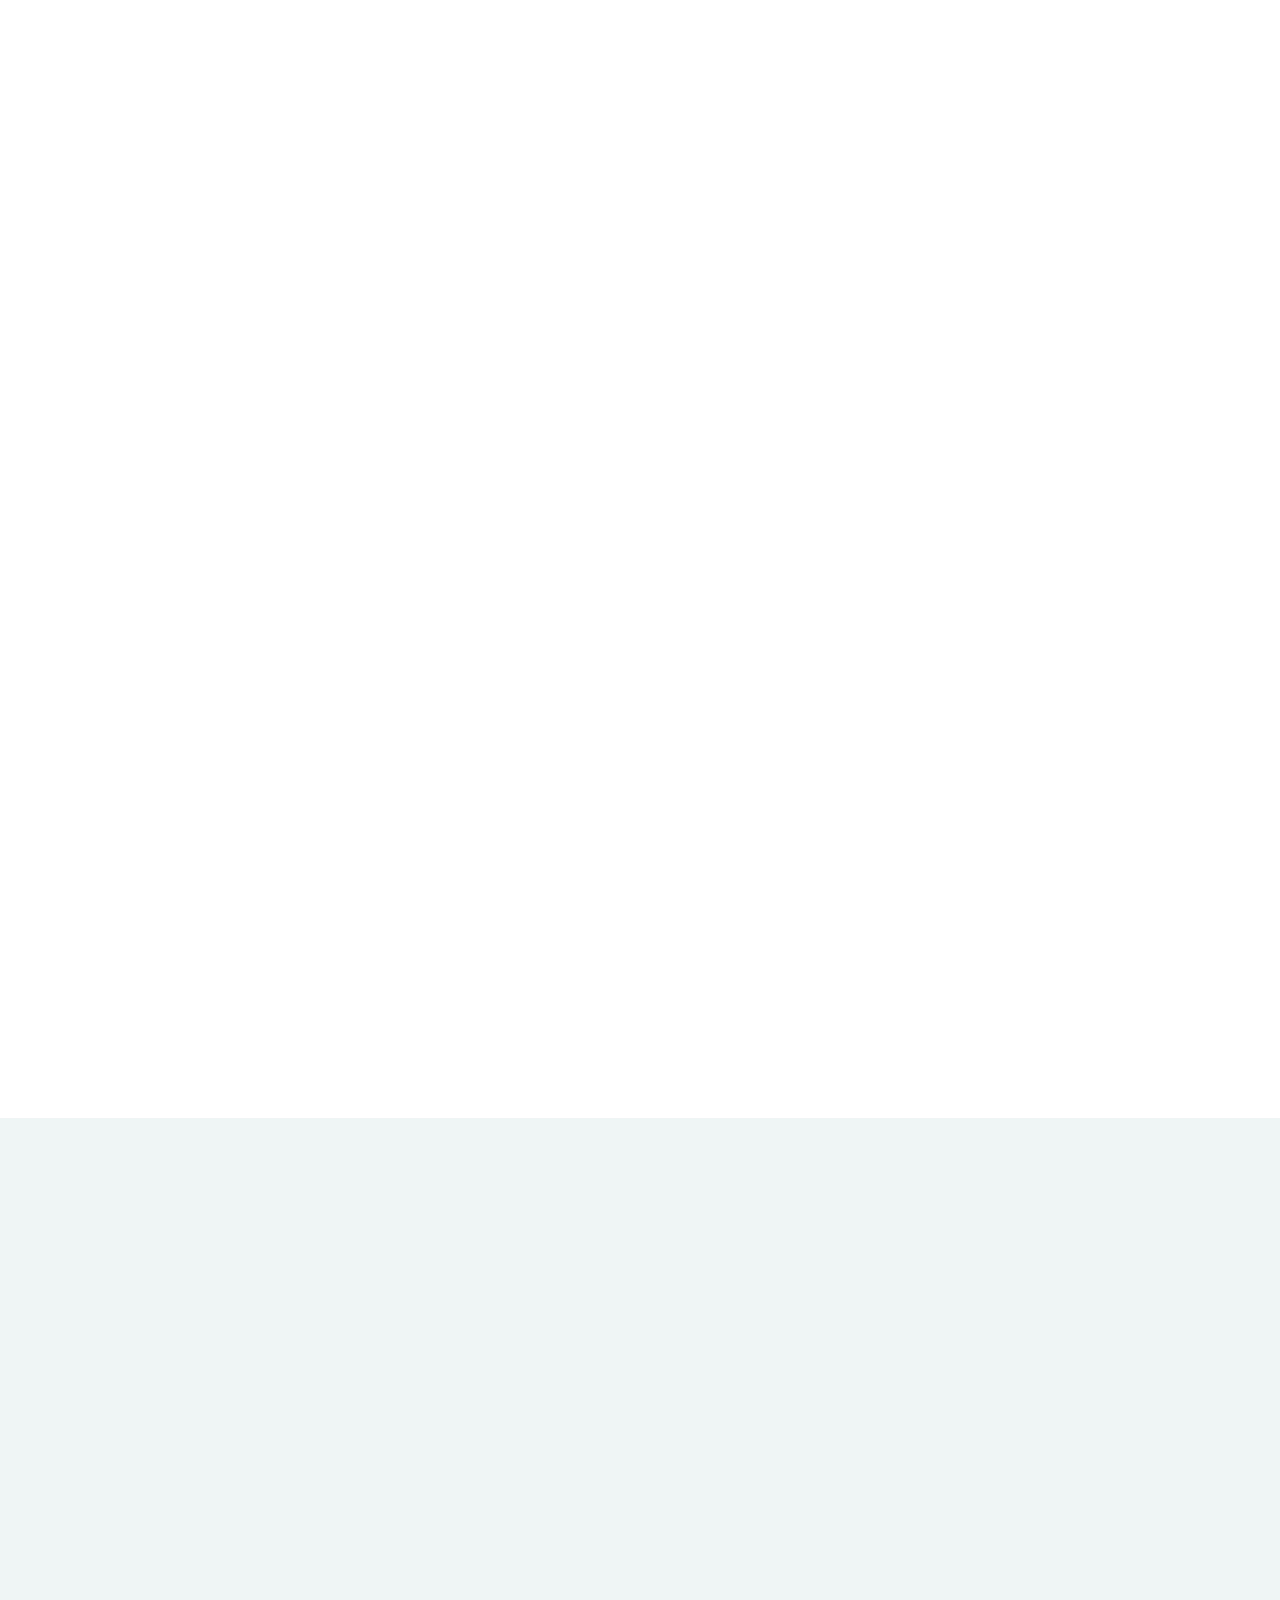
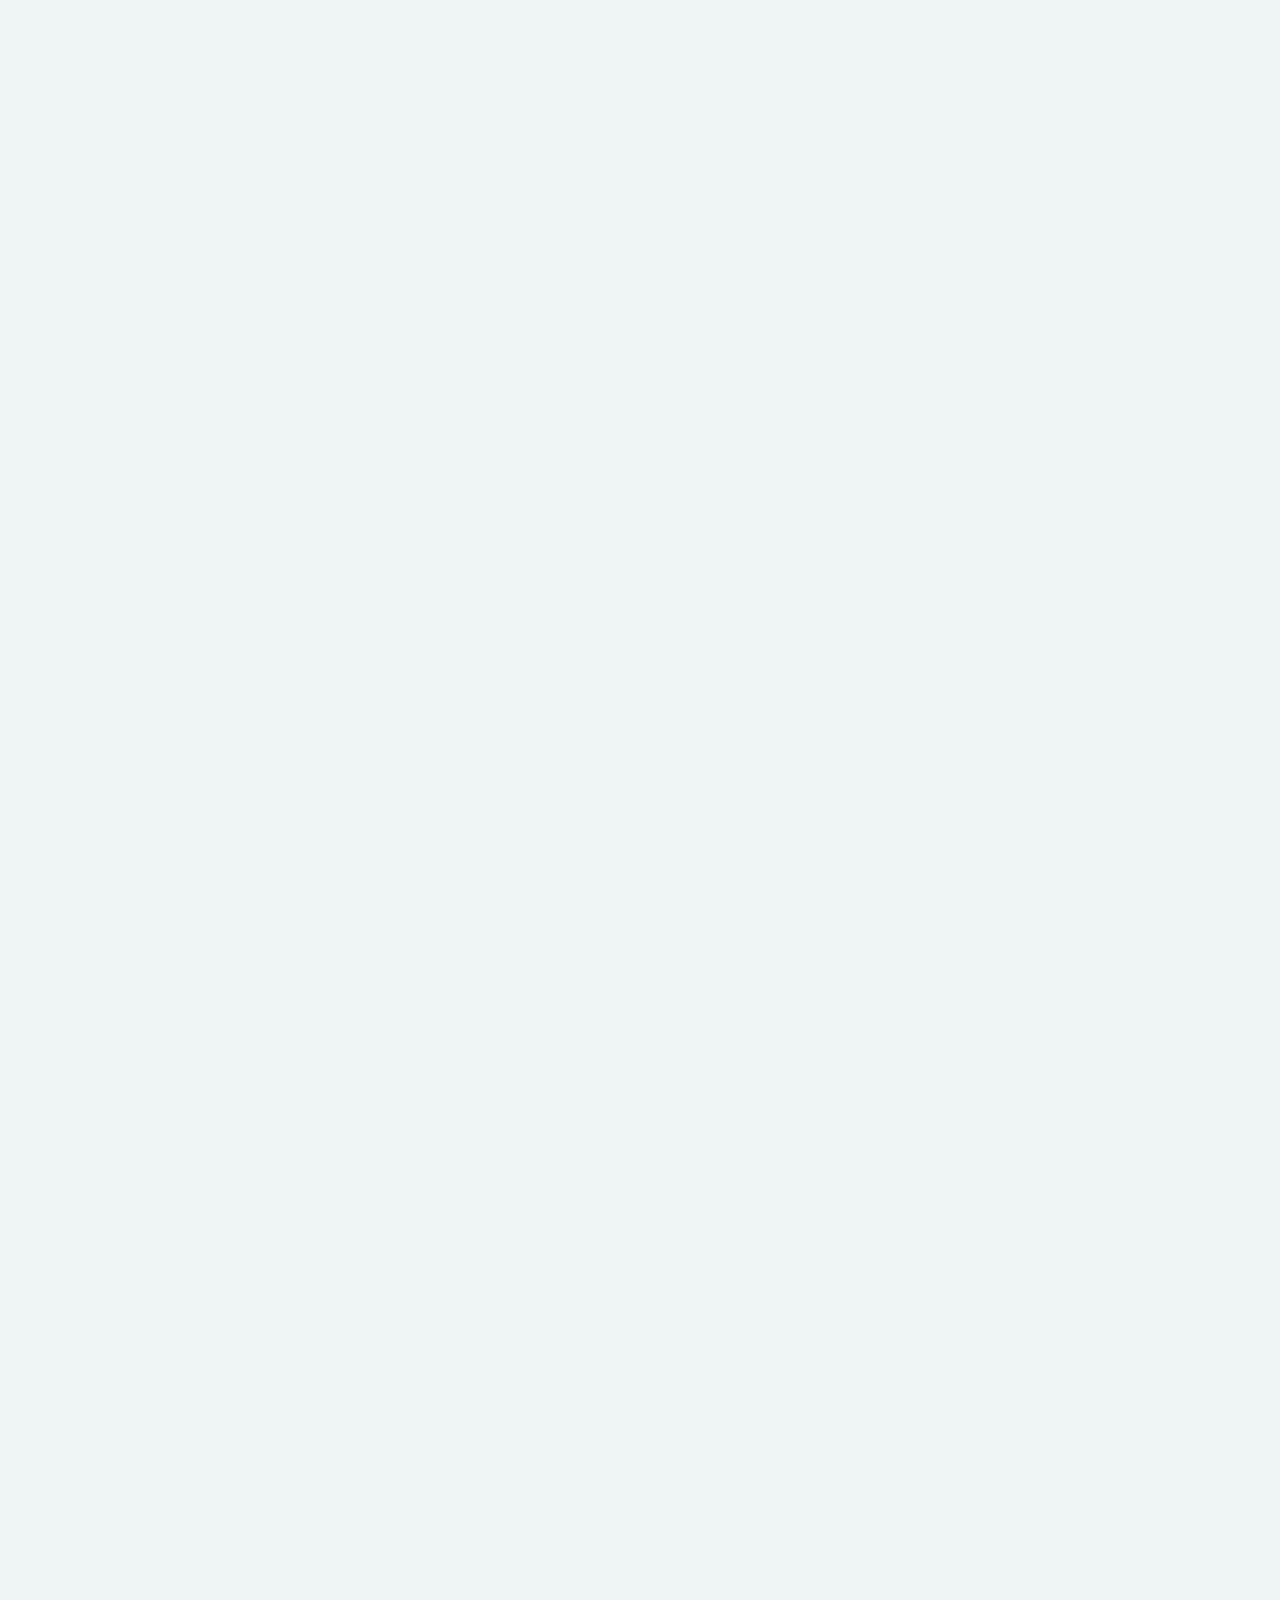
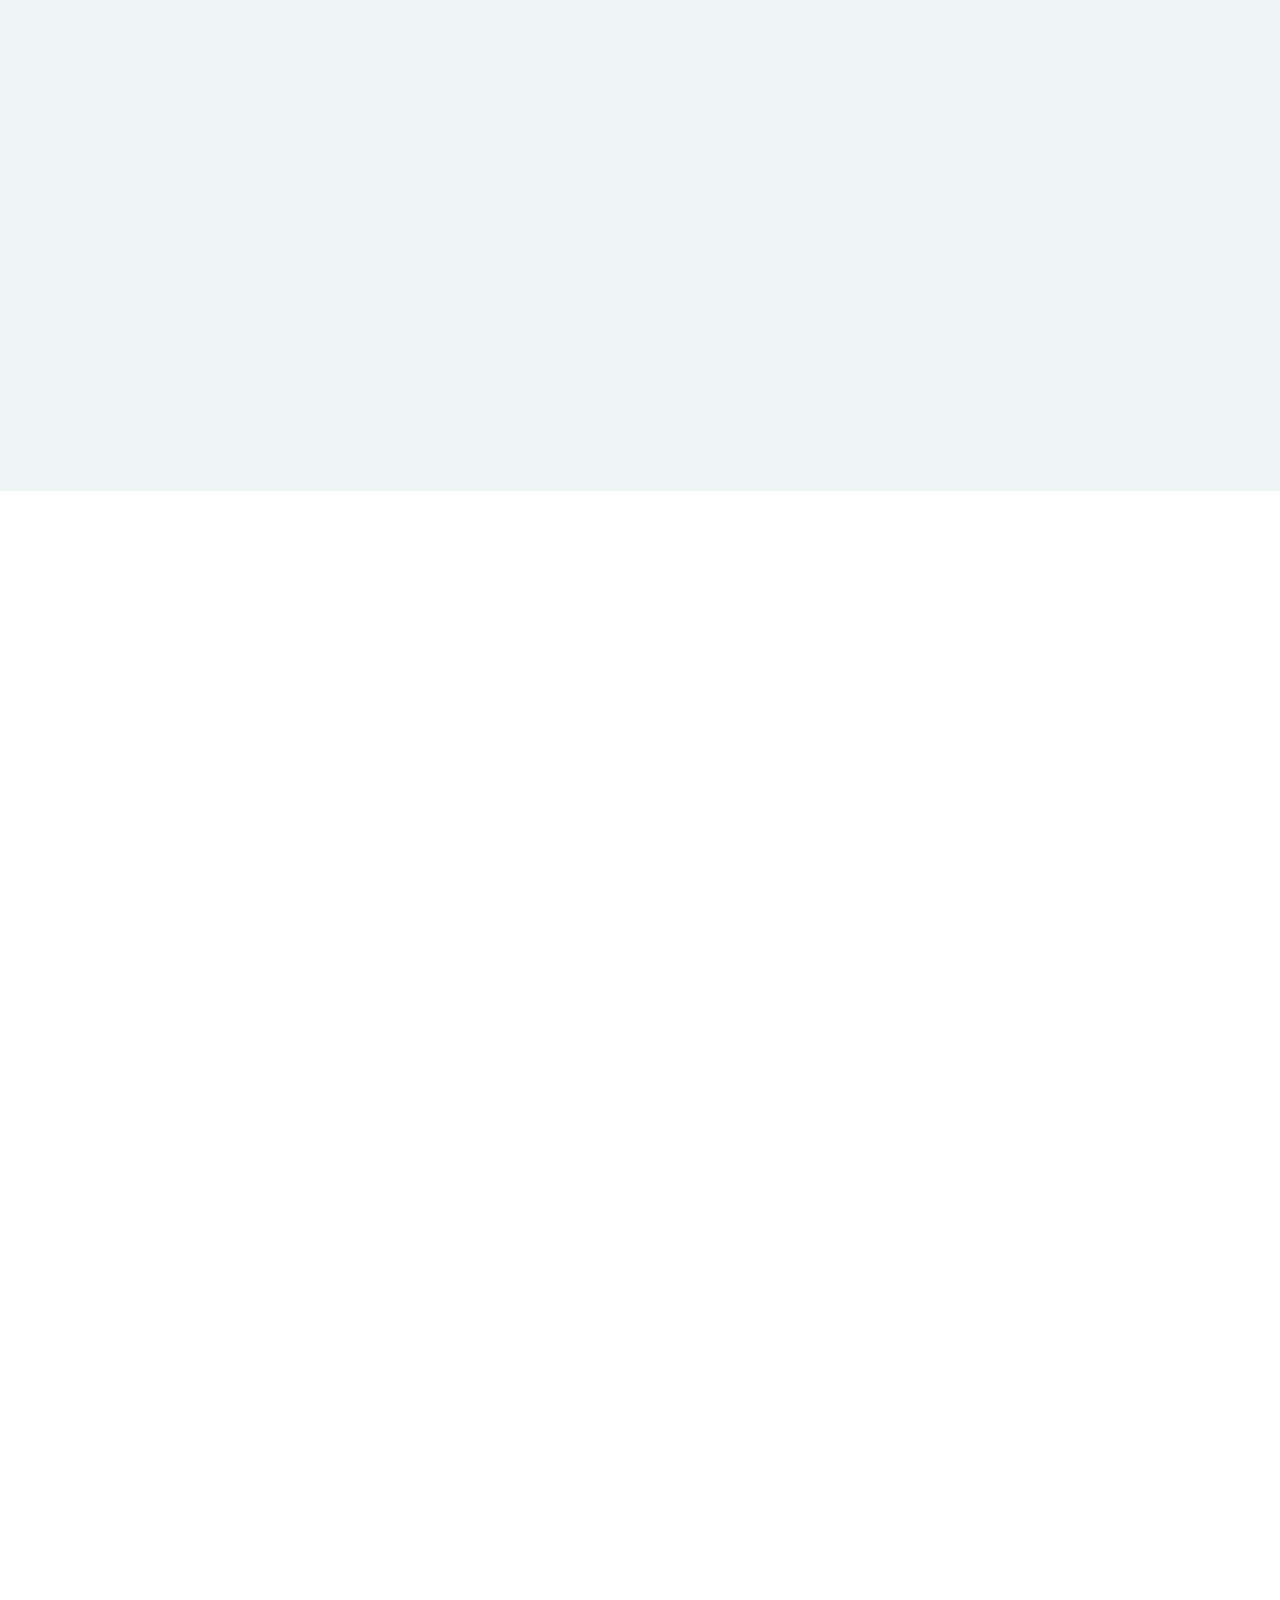
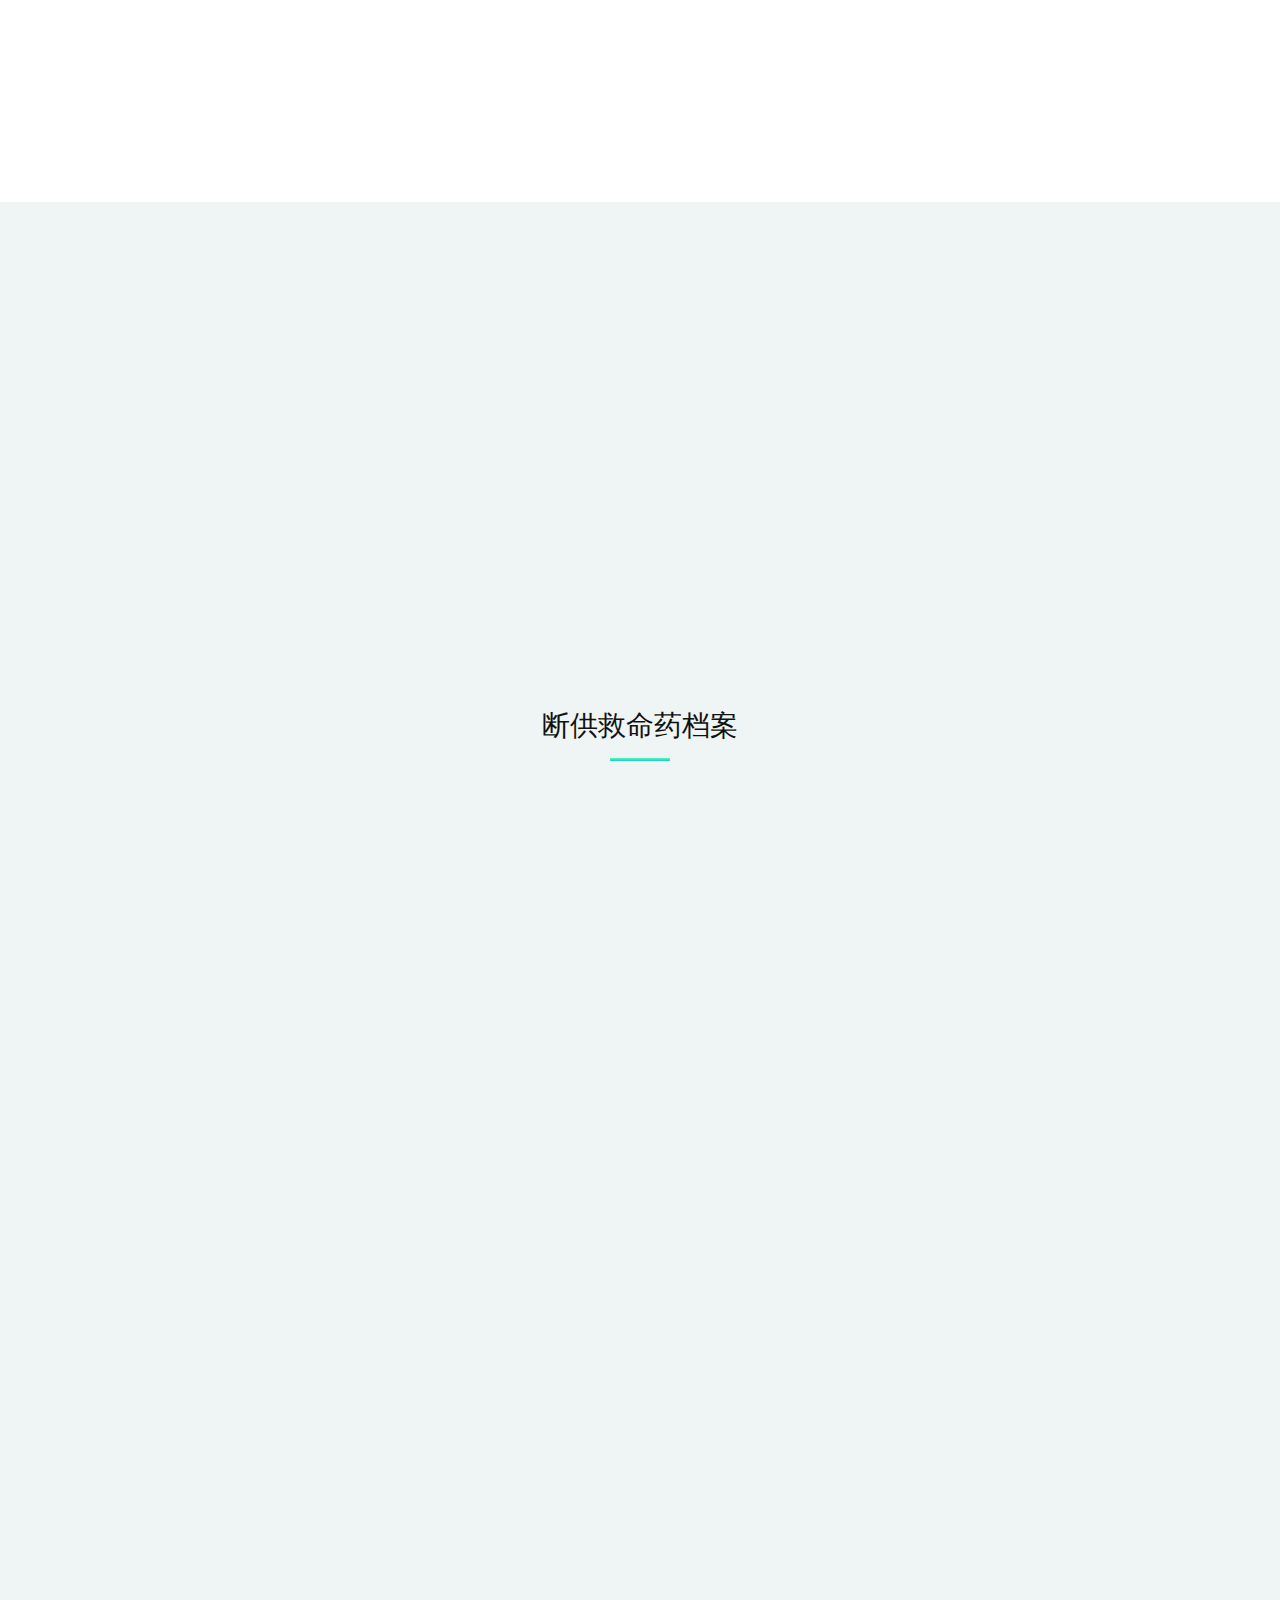
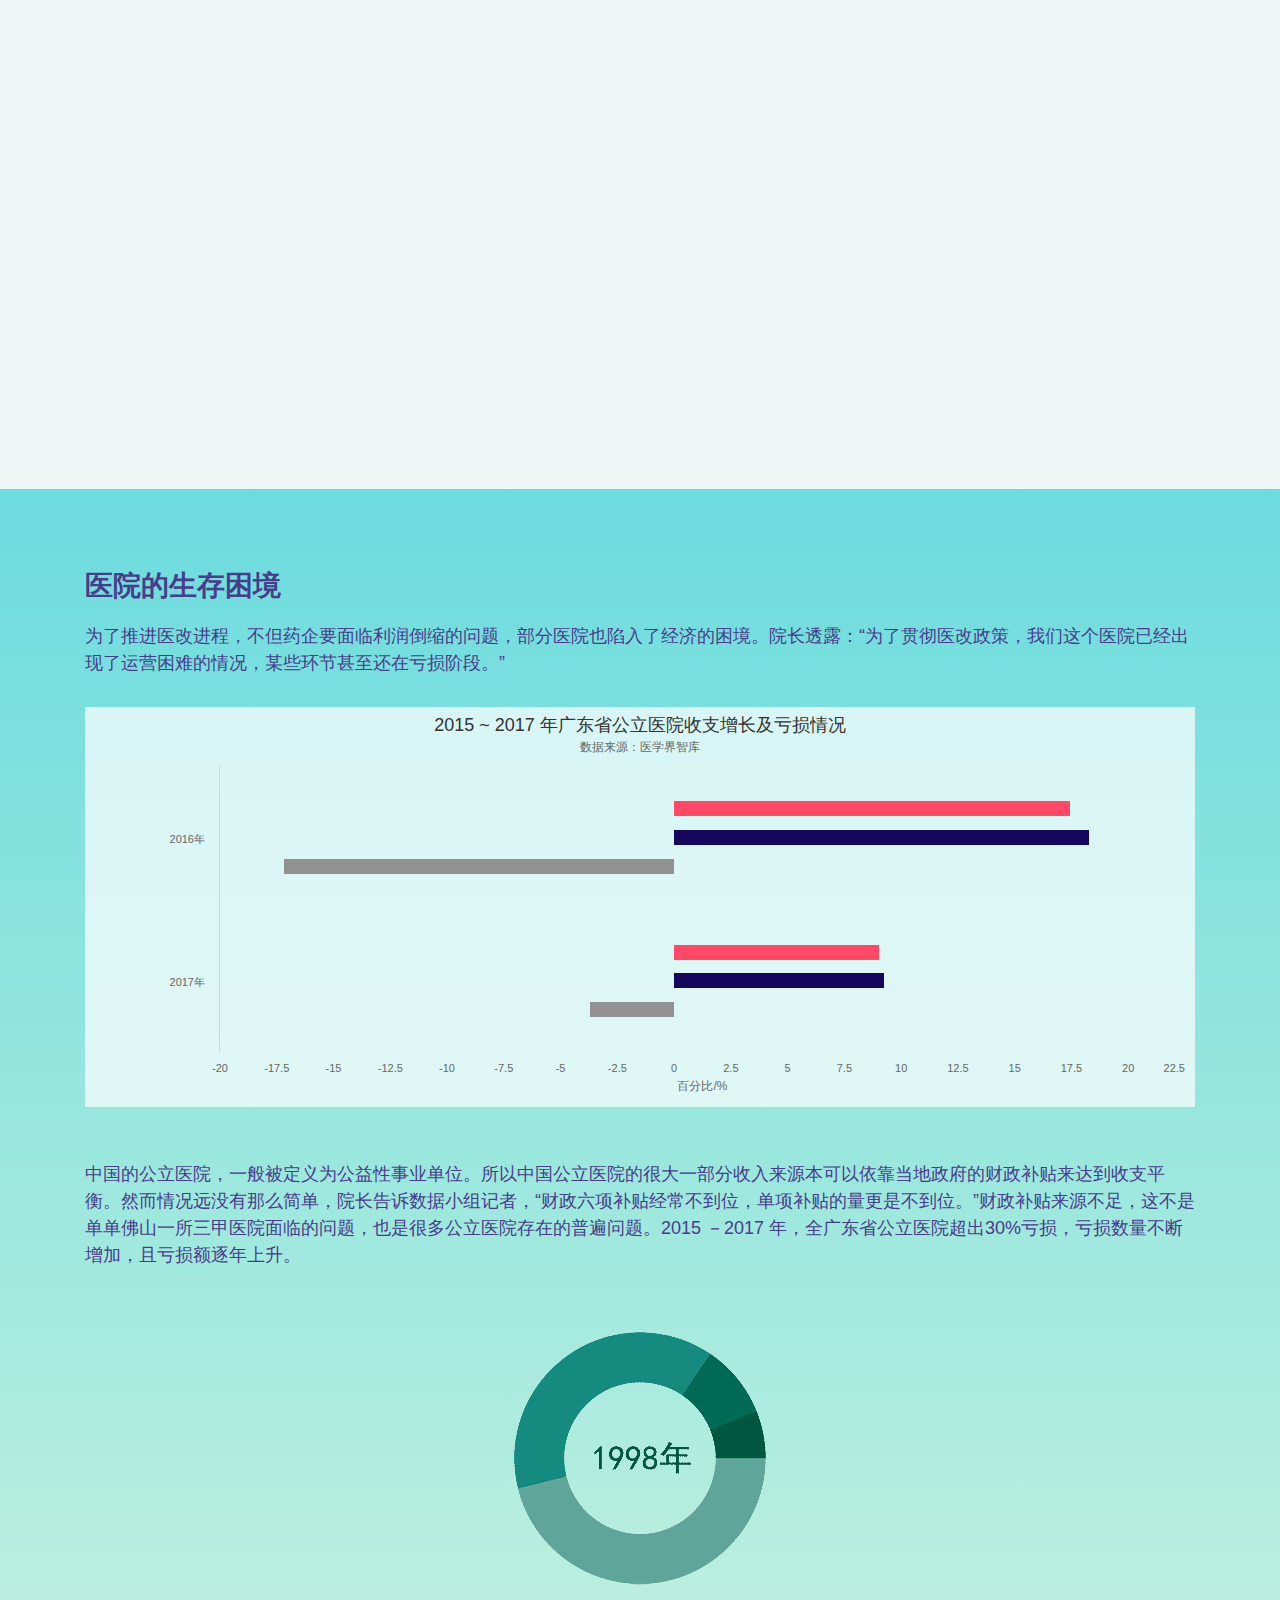
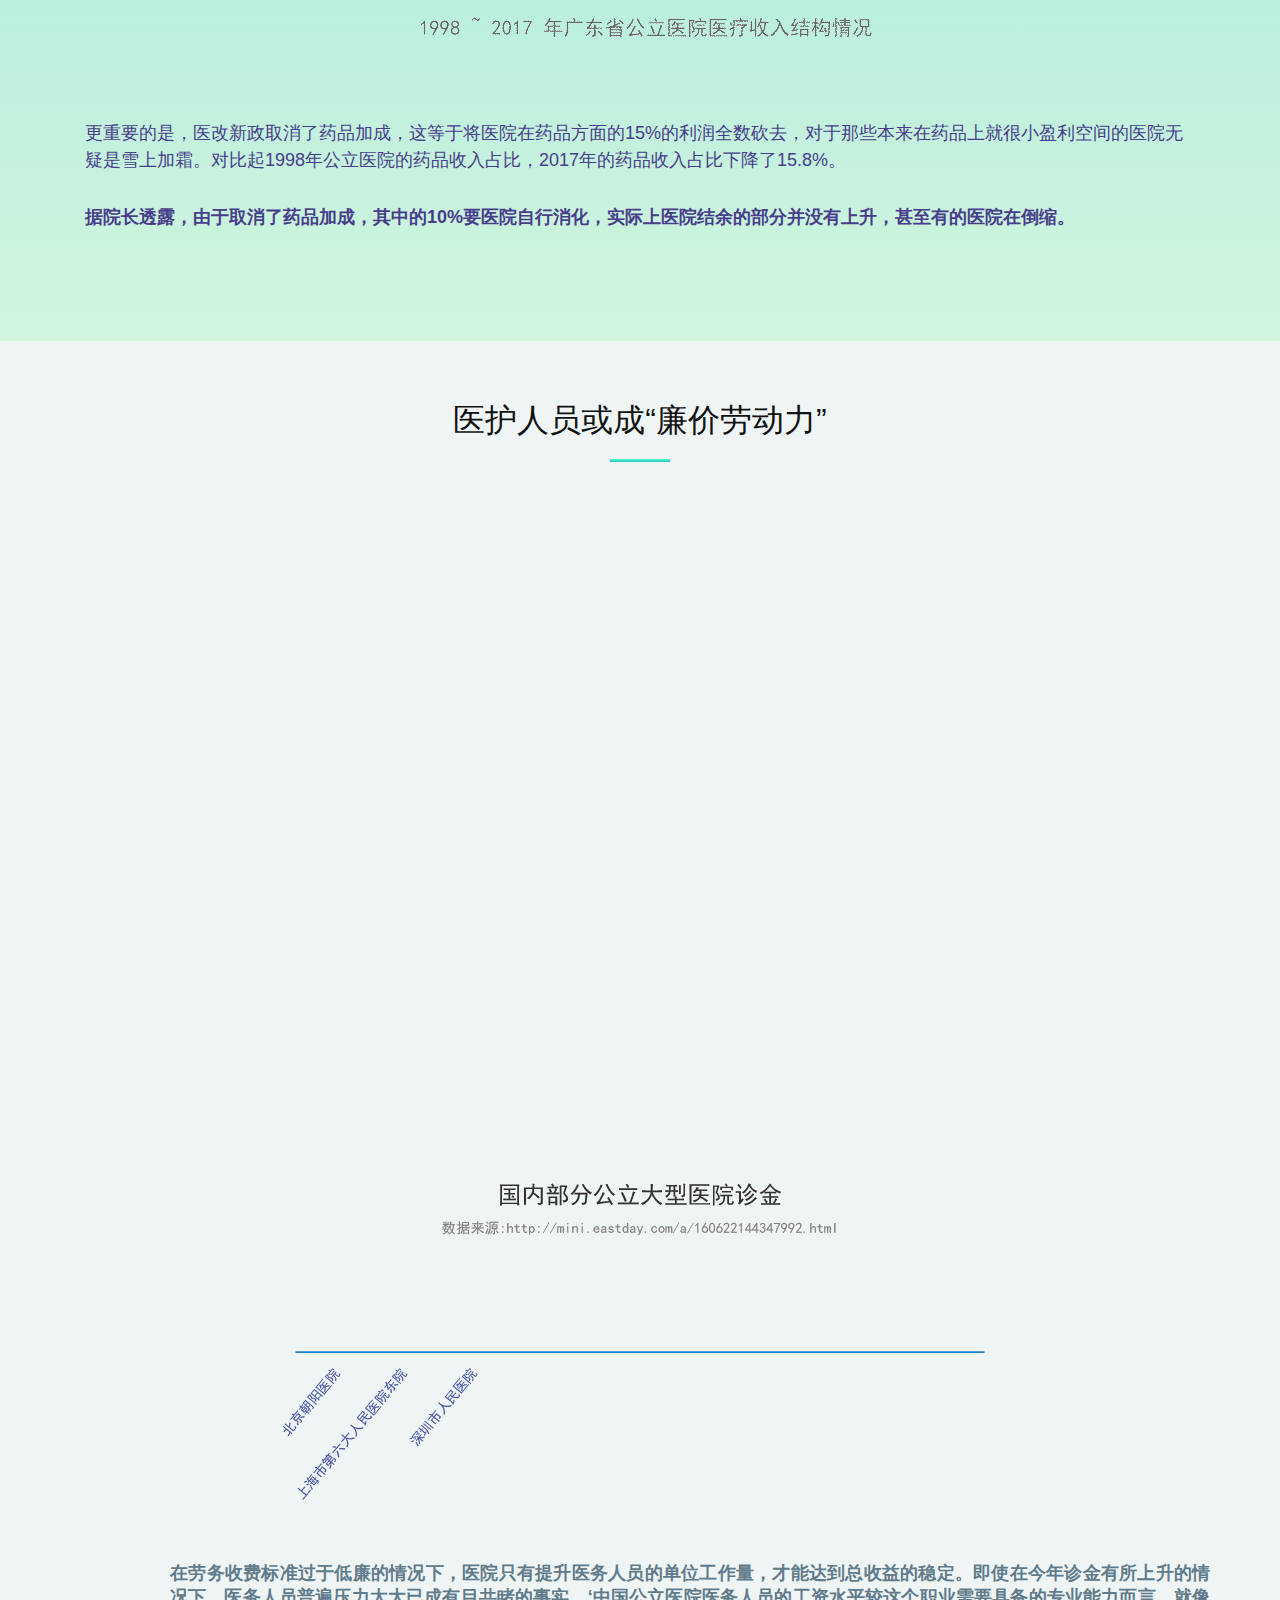
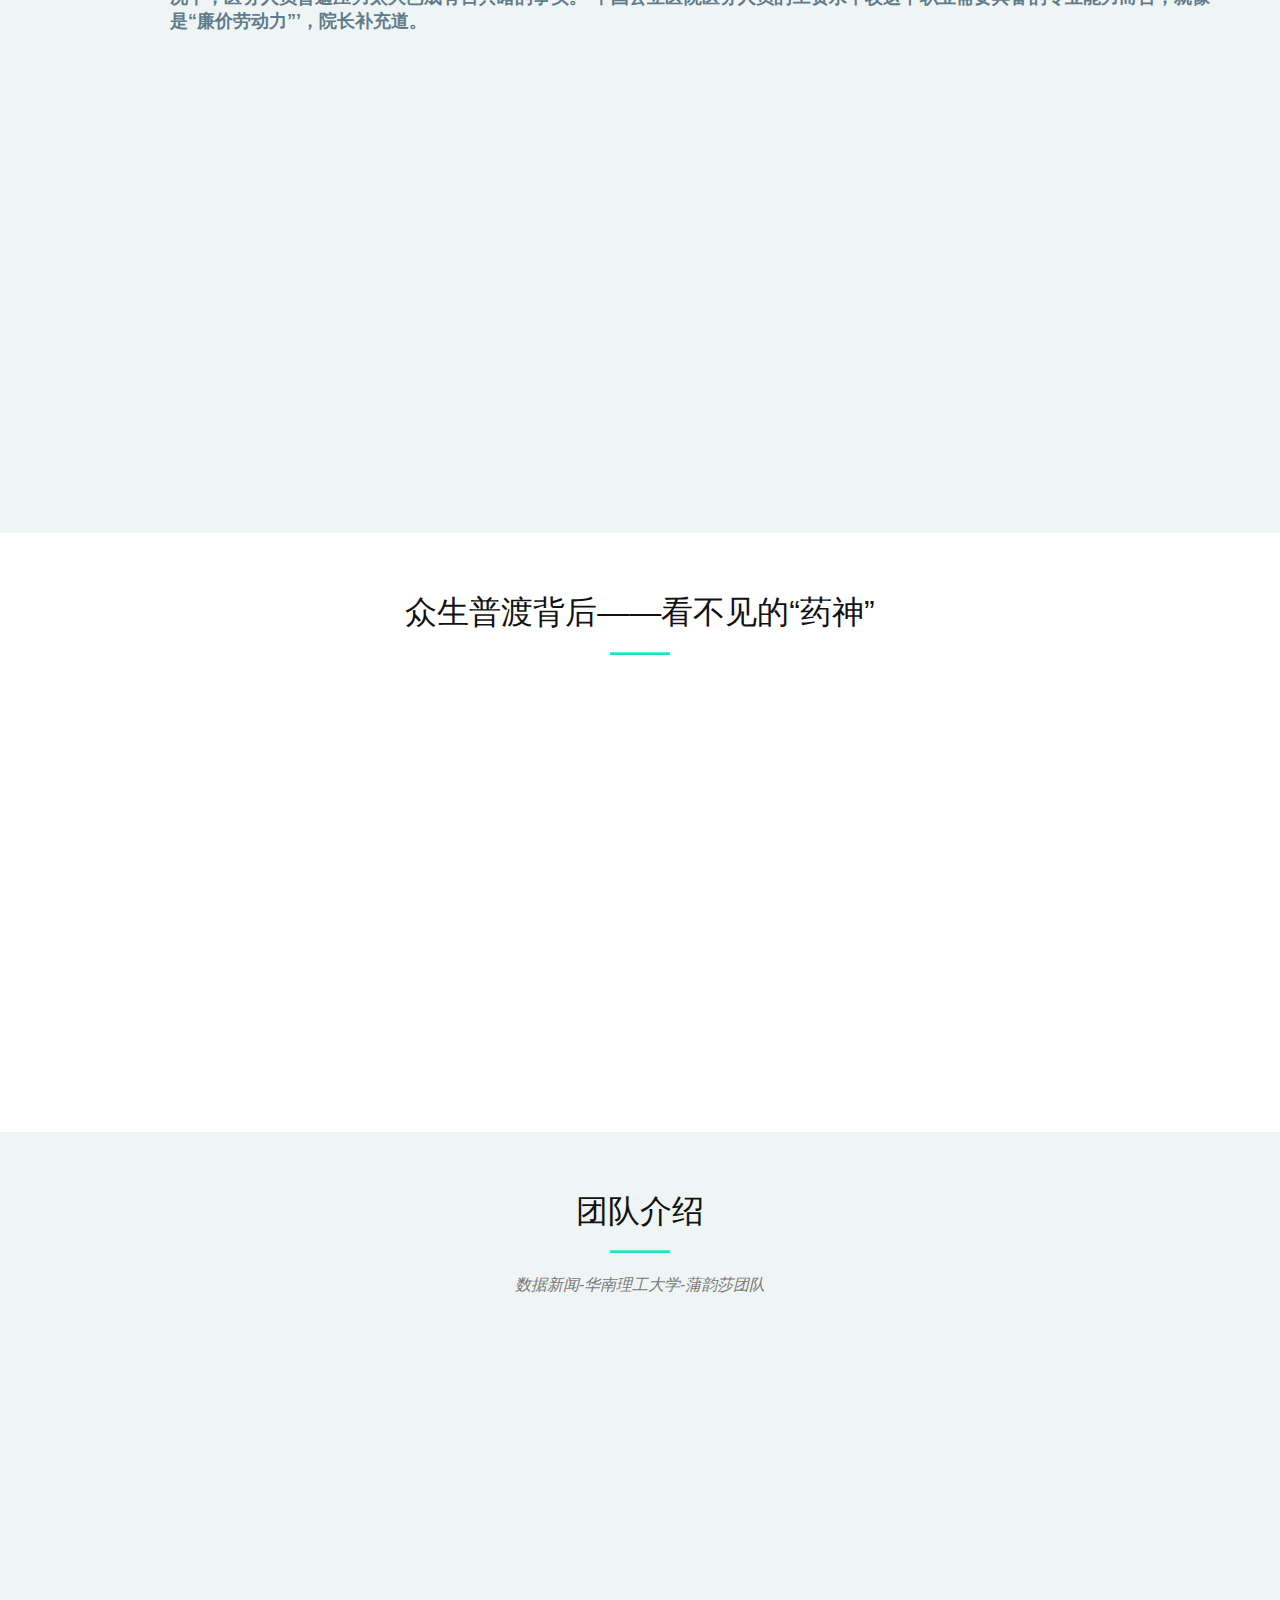
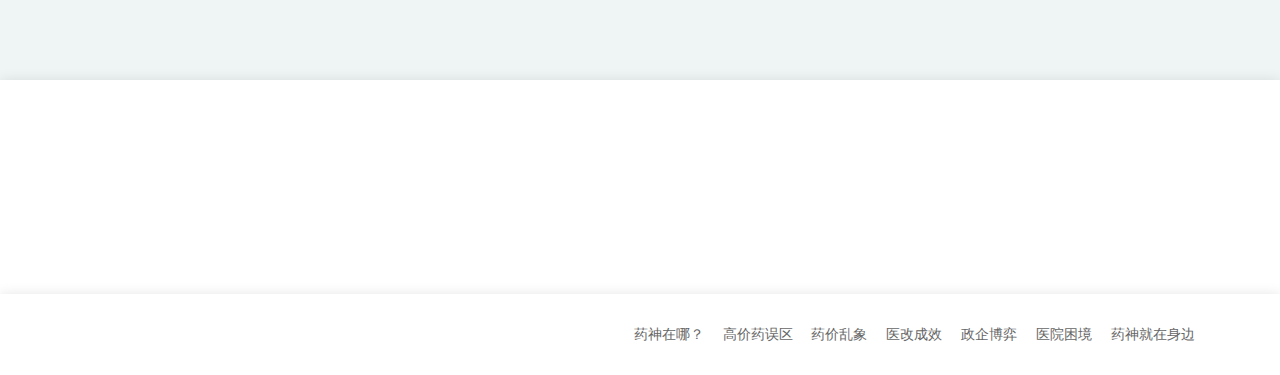
==== commit 8f6e14fd: "31th commit" ====
--- a/index.html
+++ b/index.html
@@ -92,37 +92,37 @@
     <div class="container">
 
       <div id="logo" class="pull-left">
-        <h1><a href="#intro" class="scrollto">中国的药神在哪？</a></h1>
+        <h1><a href="#intro" class="scrollto"><b>中国的药神在哪？</b></a></h1>
         <!-- Uncomment below if you prefer to use an image logo -->
         <!-- <a href="#intro"><img src="img/logo.png" alt="" title="" /></img></a> -->
       </div>
 
       <nav id="nav-menu-container">
         <ul class="nav-menu">
-          <li class="menu-active"><a href="#intro">药神在哪？</a></li>
-          <li><a href="#about">高价药误区</a></li>
-          <li class="menu-has-children"><a href="#features">药价乱象</a>
+          <li class="menu-active"><a href="#intro" style="font-size:16px"><b>药神在哪？</b></a></li>
+          <li><a href="#about" style="font-size:16px"><b>高价药误区</b></a></li>
+          <li class="menu-has-children"><a href="#features" style="font-size:16px"><b>药价乱象</b></a>
             <ul>
-              <li><a href="#medcine-mix-1">药价乱象依然屡禁不止</a></li>
-              <li><a href="#medcine-mix-2">“4+7”以外——阳光照进的阴影</a></li>
-              <li><a href="#medcine-mix-3">“穷”与“富”的两极分化</a></li>
+              <li><a href="#medcine-mix-1" style="font-size:16px">药价乱象依然屡禁不止</a></li>
+              <li><a href="#medcine-mix-2" style="font-size:16px">“4+7”以外——阳光照进的阴影</a></li>
+              <li><a href="#medcine-mix-3" style="font-size:16px">“穷”与“富”的两极分化</a></li>
             </ul>
           </li>
-          <li><a href="#advanced-features">医改成效</a></li>
-          <li class="menu-has-children"><a href="#PC">政企博弈</a>
+          <li><a href="#advanced-features" style="font-size:16px"><b>医改成效</b></a></li>
+          <li class="menu-has-children"><a href="#PC" style="font-size:16px"><b>政企博弈</b></a>
             <ul>
-              <li><a href="#PC">谁是医改的承重墙？</a></li>
-              <li><a href="#trap">逃离医改的药企</a></li>
-              <li><a href="#pricing">断供救命药档案</a></li>
+              <li><a href="#PC" style="font-size:16px">谁是医改的承重墙？</a></li>
+              <li><a href="#trap" style="font-size:16px">逃离医改的药企</a></li>
+              <li><a href="#pricing" style="font-size:16px">断供救命药档案</a></li>
             </ul>
           </li>
-          <li class="menu-has-children"><a href="#call-to-action">医院困境</a>
+          <li class="menu-has-children"><a href="#call-to-action" style="font-size:16px"><b>医院困境</b></a>
             <ul>
-              <li><a href="#call-to-action">医院的生存困境</a></li>
-              <li><a href="#more-features">医护人员或成“廉价劳动力”</a></li>
+              <li><a href="#call-to-action" style="font-size:16px">医院的生存困境</a></li>
+              <li><a href="#more-features" style="font-size:16px">医护人员或成“廉价劳动力”</a></li>
             </ul>
           </li>
-          <li><a href="#faq">药神就在身边</a></li>
+          <li><a href="#faq" style="font-size:16px"><b>药神就在身边</b></a></li>
         </ul>
       </nav><!-- #nav-menu-container -->
     </div>
@@ -140,15 +140,15 @@
 
     <div class="product-screens">
 
-      <div class="product-screen-1" data-aos="fade-up" data-aos-delay="200" style="margin:0 50px;">
+      <div class="product-screen-1" data-aos="fade-up" data-aos-delay="1000" style="margin:0 50px;">
         <img src="img/1.png" alt="" style="max-width: 314px; max-height: 600px;">
       </div>
 
-      <div class="product-screen-2" data-aos="fade-up" data-aos-delay="400" style="margin:10px 20px;">
+      <div class="product-screen-2" data-aos="fade-up" data-aos-delay="1200" style="margin:10px 20px;">
         <img src="img/2.png" alt="" style="max-width: 314px; max-height: 600px;">
       </div>
 
-      <div class="product-screen-3" data-aos="fade-up" data-aos-delay="600" style="margin:0 -10px;">
+      <div class="product-screen-3" data-aos="fade-up" data-aos-delay="1400" style="margin:0 -10px;">
         <img src="img/3.png" alt="" style="max-width: 314px; max-height: 600px;">
       </div>
 
@@ -166,8 +166,8 @@
         <div class="section-header">
           <h3 class="section-title">十年十亿美金</h3>
           <span class="section-divider"></span>
-          <p class="section-description" style="text-align:justify;">
-            从根源上看来，中国社会对药神的呼唤往往始于“高价药恐慌”，大家都害怕自己会成为那个患病买不起高价药的人。然而，比起对高价药药企单纯的指摘与谩骂，我们更应该了解到高价药的定价原理，共同走出“高价药恐慌”。
+          <p class="section-description" style="text-align:justify;font-size:18px;font-style: normal ">
+            从根源上看来，中国社会对药神的呼唤往往始于“高价药恐慌”，大家都害怕自己会成为那个患病买不起高价药的人。然而，比起对高价药药企单纯的指摘与谩骂，我们更应该了解到高价药的定价原理，<span style="color:#4A708B;font-size: bolder">共同走出“高价药恐慌”。</span>
           </p>
         </div>
 
@@ -183,17 +183,22 @@
           </div>
           <div class="col-lg-6 content" data-aos="fade-left">
             <h2>10年，10亿美元</h2>
-            <h3>这是医药圈著名的“双十定律”，代表一款新药研发成功平均耗时成本和经济成本。</h3>
-            <p>
-              一款药品如果要真正在市场中流通，从研发阶段到开发阶段最后到完全审核通过，往往要超过十年。从平均耗资3-6亿的研究阶段，再到平均5-11亿的开发阶段，企业投入的科研成本不断累加升高，十年研发的总投入高达十亿美元以上。然而，药企不但要投入巨大的时间成本和科研成本还要面临研发审核的挑战——企业研发投入虽大，但新品研发成功率不到2%。因此，在20年的专利保护期内，企业需要通过高定价来收回前期投入。一旦专利保护期一过，国内就可以研发相似药效的仿制药，价格却要比原创药低廉得多。
+            <h3><span style="color:#4A708B;font-size: bolder">这是医药圈著名的“双十定律”，代表一款新药研发成功平均耗时成本和经济成本。</span></h3>
+            <p style="font-size:18px">
+              一款药品如果要真正在市场中流通，从研发阶段到开发阶段最后到完全审核通过，往往要超过十年。从平均耗资3-6亿的研究阶段，再到平均5-11亿的开发阶段，企业投入的科研成本不断累加升高，十年研发的总投入高达十亿美元以上。
+               </p>
+               <p style="font-size:18px">然而，药企不但要投入巨大的时间成本和科研成本还要面临研发审核的挑战——企业研发投入虽大，但新品研发成功率不到2%。因此，在20年的专利保护期内，企业需要通过高定价来收回前期投入。一旦专利保护期一过，国内就可以研发相似药效的仿制药，价格却要比原创药低廉得多。
             </p>
+
           </div>
           <div class="col-lg-6 content" id="container-rare-disease-incidence-drug-price-correlation" style="min-height: 400px;" data-aos="fade-right"></div>
           <div class="col-lg-6 content" data-aos="fade-left">
+            
             <h2>市场具有局限性</h2>
-            <p>
-              药品的价格和该疾病的患病率也基本呈负相关性。以I级肺动脉高压为例，这种发病率为1/10万的疾病并不常见，属于罕见病的一种。相对的，治疗甲型血友病的马昔腾坦片药价也相对偏高，接近三万元人民币一盒。这说明，就算一款新药通过了严格的重重审核可以推出市场，但如果这种疾病的发病率低，需要购买这款药品的消费者少，市场格局就小。为了保证一定的利润空间，药企只能选择提升药品单价来达到总收益的平衡。</br>
-              所以并非所有高价药都应该遭受批判，由于凝结了智力成果，它们的定价遵循一定科学的规则，也遵循基本的逐利原则。如果对高价药一竹竿打死，就不存在对于新药研发的利润刺激，最终只会导致药物创新缺乏驱动力。
+           <p style="font-size: 18px">
+              <span style="color:#4A708B;font-size: bolder;font-size: 18px">药品的价格和该疾病的患病率也基本呈负相关性。</span>以I级肺动脉高压为例，这种发病率为1/10万的疾病并不常见，属于罕见病的一种。相对的，治疗甲型血友病的马昔腾坦片药价也相对偏高，接近三万元人民币一盒。这说明，就算一款新药通过了严格的重重审核可以推出市场，但如果这种疾病的发病率低，需要购买这款药品的消费者少，市场格局就小。为了保证一定的利润空间，药企只能选择提升药品单价来达到总收益的平衡。</p>
+            <p style="font-size: 18px">
+              <span style="color:#4A708B;font-size:18px bolder;font-size: 18px">所以并非所有高价药都应该遭受批判，由于凝结了智力成果，它们的定价遵循一定科学的规则，也遵循基本的逐利原则。如果对高价药一竹竿打死，就不存在对于新药研发的利润刺激，最终只会导致药物创新缺乏驱动力。</span>
             </p>
           </div>
 
@@ -214,7 +219,7 @@
             <div class="section-header" data-aos="fade" data-aos-duration="1000">
               <h3 class="section-title">药价或成失控过山车</h3>
               <span class="section-divider"></span>
-              <p>虽然众多科研投入巨大的高价药不该成为众矢之的，但不可否认的是，在当今的中国，确实有药品定价虚高的情况发生。作为一个药品市场兴衰几十年的见证者，佛山某三甲医院的院长告诉记者：“现在的很多药企指定药价是按照市场的逐利逻辑来的，没有一个客观的标准，所以可高可低，定价很不靠谱。”</p>
+             <p style="font-size: 18px;">虽然众多科研投入巨大的高价药不该成为众矢之的，但不可否认的是，在当今的中国，确实有药品定价虚高的情况发生。作为一个药品市场兴衰几十年的见证者，佛山某三甲医院的院长告诉记者：“现在的很多药企指定药价是按照市场的逐利逻辑来的，没有一个客观的标准，所以可高可低，定价很不靠谱。”</p>
             </div>
           </div>
 
@@ -227,22 +232,23 @@
             <div class="row">
 
               <div class="col-lg-12 col-md-6 box" data-aos="fade-left" id="medcine-mix-1">
-                <h4 class="title"><a href="">药价乱象依然屡禁不止</a></h4>
+                <h4 class="title"><a href=""><span style="color:#4A708B;font-size:bold">药价乱象依然屡禁不止</span></a></h4>
                 <div id="container-medicine-distribution-link-price-increase"></div>
-                <p class="description" style="text-align:justify;">原来，药品从生产到终端销售一般要经过6-7个环节，经由制药企业、药品批发企业、代理机构等，加之进货渠道与运行体制的不同，药品价格参差不齐，难以统一。层层加码至药店，药价被抬到了一定高度。</br>
+                <p class="description" style="text-align:justify;font-size: 18px">原来，药品从生产到终端销售一般要经过6-7个环节，经由制药企业、药品批发企业、代理机构等，加之进货渠道与运行体制的不同，药品价格参差不齐，难以统一。层层加码至药店，药价被抬到了一定高度。</br>
                 可以看到，诸如“胃舒宁胶囊”，“锌钙特口服液”等我们耳熟能详的常备药品，从出厂价到经销商，再到药房，其中价格层层递增，从经销商到药房上升了足足4倍。单纯的市场逐利逻辑而非科学的定价标准，让药价变化无度如坐过山车。</p>
               </div>
+
               <div class="col-lg-12 col-md-6 box" data-aos="fade-left" data-aos-delay="100" id="medcine-mix-2">
-                <h4 class="title"><a href="">“4+7”以外——阳光照进的阴影</a></h4>
+                <h4 class="title"><a href=""><span style=color:#4A708B;font-size:bold>“4+7”以外——阳光照进的阴影</span></a></h4>
                 <div id="container-4-7-distinction"></div>
-                <p class="description" style="text-align:justify;">让人欣慰的是，2018年11月15日，政府正式出手打击虚高的药价，发布了《4+7城市药品集中采购文件》。“4+7”城市（北京、天津、上海、重庆、沈阳、大连、厦门、广州、深圳、成都、西安共11个城市）被列指定为药品集中采购试点，由政府出面压低药价，进行药价谈判，进行带量采购。</br>
+                <p class="description" style="text-align:justify;font-size: 18px">让人欣慰的是，2018年11月15日，政府正式出手打击虚高的药价，发布了《4+7城市药品集中采购文件》。“4+7”城市（北京、天津、上海、重庆、沈阳、大连、厦门、广州、深圳、成都、西安共11个城市）被列指定为药品集中采购试点，由政府出面压低药价，进行药价谈判，进行带量采购。</br>
                 同年，这些试点的药价同比平均降幅52%，最高降幅甚至达到96%。以释放剂型的药物为例，在原有的中标价上，它们居然还可以开出一个远远低于中标价的价格给医院，来换取巨大的采购量。</br>
-              但是阳光照进的地方，也让阴影更加刺眼。反过来想，如果“4+7”城市的药企在降幅高达96%的情况下依然有利可图，那么可想，这当中的部分药企——其定价之乱，暴利之高令人咂舌。</p>
+              <span style="color:#4A708B;font-size:bold">但是阳光照进的地方，也让阴影更加刺眼。反过来想，如果“4+7”城市的药企在降幅高达96%的情况下依然有利可图，那么可想，这当中的部分药企——其定价之乱，暴利之高令人咂舌。</span></p>
               </div>
               <div class="col-lg-12 col-md-12 box" data-aos="fade-left" data-aos-delay="200" id="medcine-mix-3">
-                <h4 class="title"><a href="">“穷”与“富”的两极分化</a></h4>
+                <h4 class="title"><a href=""><span style="text-align:justify;">“穷”与“富”的两极分化</span></a></h4>
                 <div id="map" data-aos="fade-right" data-aos-easing="ease-out-back"></div>
-                <p class="description" style="text-align:justify;">更重要的是，“4+7”的十一个城市有幸成为医改新政的试点，那么其他城市呢？至少在短期内，它们依然要承受缺乏政府干预的药价乱象。可以看到，越是陕甘宁、云贵川等人均可支配收入较低的省市，其药品相对价格就越高——有的甚至超过了富裕的东部沿海发达城市。 “4+7”在沿海城市试点不断向内陆城市扩展的过程里，地区之间在药价上面的巨大差异依然需要得到我们的警惕和重视。</p>
+                <p class="description" style="text-align:justify;font-size: 18px">更重要的是，“4+7”的十一个城市有幸成为医改新政的试点，那么其他城市呢？至少在短期内，它们依然要承受缺乏政府干预的药价乱象。可以看到，越是陕甘宁、云贵川等人均可支配收入较低的省市，其药品相对价格就越高——有的甚至超过了富裕的东部沿海发达城市。 </br><span style="color:#4A708B">“4+7”在沿海城市试点不断向内陆城市扩展的过程里，地区之间在药价上面的巨大差异依然需要得到我们的警惕和重视。</span></p>
               </div>
             </div>
 
@@ -266,18 +272,18 @@
               <div class="self-div" align="center"><img class="advanced-feature-img-right" src="img/5.png" alt="" data-aos="fade-left" style="min-width:200px;min-height:200px;max-width: 555px;max-height: 555px;"></div>
               <div data-aos="fade-right">
                 <h2>医改箭在弦上，风雨十五年</h2>
-                <h3>虽然药价虚高的现象依然“野火烧不尽，春风吹又生”，但是正如上述我们提到的“4+7”政策，其实中国政府对药价乱象一直是深恶痛绝。早在2007年，中国政府就意识到问题的严重性。为了让民众吃得上平价药，政府进一步加速了医疗改革，整治药价乱象。</h3>
-                <h3><b>药价谈判</b></h3>
-                <p>中国政府在医疗卫生方面大刀阔斧地进行着改革，出台的其中一项非常重要的政策，就是“药价谈判”。那么何谓药价谈判呢？</br>
-                事实上，就是医保部门根据病患需求和市场调研开出合适的药品谈判清单，被列入谈判清单的药品企业要向医保部门上交申请材料。最后由医保部门出面和药企商议价格，这个价格即为当地医院向该药企采购药品的标准价格。</br>如此一来，政府无形中就能够“砍掉”药企由于市场调节自发性而产生“虚高”的那一部分医药价格。因此，病患在医院中买到的药基本上都是在政府干预和控制下的基础价格。</p>
-                <h3><b>扩大医保目录</b></h3>
+                <h3><span style="color:#607B8B;font-size: 18px;font-style: normal ">虽然药价虚高的现象依然“野火烧不尽，春风吹又生”，但是正如上述我们提到的“4+7”政策，其实中国政府对药价乱象一直是深恶痛绝。早在2007年，中国政府就意识到问题的严重性。为了让民众吃得上平价药，政府进一步加速了医疗改革，整治药价乱象。</span></h3>
+                <h3><b><span style="color:#607B8B;font-size:20px;font-weight: bold">药价谈判</span></b></h3>
+                <p style="font-size: 18px">中国政府在医疗卫生方面大刀阔斧地进行着改革，出台的其中一项非常重要的政策，就是“药价谈判”。那么何谓药价谈判呢？</br>
+                事实上，就是医保部门根据病患需求和市场调研开出合适的药品谈判清单，被列入谈判清单的药品企业要向医保部门上交申请材料。最后由医保部门出面和药企商议价格，这个价格即为当地医院向该药企采购药品的标准价格。</br><span style="color:#607B8B">如此一来，政府无形中就能够“砍掉”药企由于市场调节自发性而产生“虚高”的那一部分医药价格。因此，病患在医院中买到的药基本上都是在政府干预和控制下的基础价格。</span></p>
+                <h3><b><span style="color:#607B8B;font-size:20px;font-weight: bold">扩大医保目录</span></b></h3>
                 <div id="container-2009-2017-medical-insurance-catalog" ></div>
-                <p>而政府此前，为了让医保覆盖到更多病种，还实行了扩大医保目录的政策，其采用的主要手段也是药价谈判。</br>
-                从医保目录清单看来，被纳入2017版的药品在甲乙类的中成药和西成药两方面都比2009版有较大的上升幅度，每一类清单的种类基本上升超百个。这意味着，民众所患疾病，有越来越多的病种能够享受到医疗保障，这无疑让许多重病家庭卸下了很大一部分经济负担。</p>
-                <h3><b>取消药品加成</b></h3>
-                <p>不但如此，为了推进医保改革，进一步减少民众医疗负担，国家在2016年直接取消了延续了12年的药品加成许可，医院在出售西药方面的利润直接降为0。因为取消药价加成就意味着医院以多少钱的价格从药企采购药品，就要以多少钱的价格出售给患者。从此，医院从中赚取差价的现象将不再被允许。这样一来，从药企到医院再到患者，这三环药价都被层层削减。患者从医院买到的药品和接受的医疗服务，其价格较之前，已经有了很大的下降幅度。</p>
-                <h3><b>医改一直在路上</b></h3>
-                <p>十五年的医改历程中，中国政府的改革巨轮行驶在历史的蓝海上，每一个沉重的步伐背后都有掀起层层浪花。</p>
+                <p style="font-size: 18px">而政府此前，为了让医保覆盖到更多病种，还实行了扩大医保目录的政策，其采用的主要手段也是药价谈判。</br>
+                从医保目录清单看来，被纳入2017版的药品在甲乙类的中成药和西成药两方面都比2009版有较大的上升幅度，每一类清单的种类基本上升超百个。<span style="color:#607B8B">这意味着，民众所患疾病，有越来越多的病种能够享受到医疗保障，这无疑让许多重病家庭卸下了很大一部分经济负担。</span></p>
+                <h3><b><span style="color:#607B8B;font-size:20px;font-weight: bold">取消药品加成</span></b></h3>
+               <p style="font-size: 18px">不但如此，为了推进医保改革，进一步减少民众医疗负担，国家在2016年直接取消了延续了12年的药品加成许可，医院在出售西药方面的利润直接降为0。因为取消药价加成就意味着医院以多少钱的价格从药企采购药品，就要以多少钱的价格出售给患者。从此，医院从中赚取差价的现象将不再被允许。<span style="color:#607B8B">这样一来，从药企到医院再到患者，这三环药价都被层层削减。患者从医院买到的药品和接受的医疗服务，其价格较之前，已经有了很大的下降幅度。</span></p>
+                <h3><b><span style="color:#607B8B;font-size:20px;font-weight: bold">医改一直在路上</span></b></h3>
+                <p style="font-size: 18px;color:#607B8B;font-weight: bold;">十五年的医改历程中，中国政府的改革巨轮行驶在历史的蓝海上，每一个沉重的步伐背后都有掀起层层浪花。</p>
                 <div id="container-process" class="col-md-12" data-aos="fade-up" style="height: 600px;"></div>
                 <div id="container-timeline" class="col-md-12" data-aos="fade-up" style="height: 600px;"></div>
               </div>
@@ -299,13 +305,14 @@
               <div data-aos="fade-left">
                 <h2>谁是医改的承重墙？</h2>
                 <i class="ion-ios-paper-outline" data-aos="fade-left"></i>
-                <p data-aos="fade-left" style="text-align:justify;">回望中国从上世纪九十年代年到2016年，其HAQ指数从49.5上升到78，世界排名更是从110位跃升到48位。能够用这么短的时间获得如此巨大的成效，在世界上堪称奇迹。但是更神奇的地方在于，作为世界第二大经济体，2016年中国的总GDP达到了12.2万亿美元，而医疗卫生支出仅有0.76万亿，占总GDP的6.23%。</p>
+                <p data-aos="fade-left" style="text-align:justify;font-size:">回望中国从上世纪九十年代年到2016年，其HAQ指数从49.5上升到78，世界排名更是从110位跃升到48位。能够用这么短的时间获得如此巨大的成效，在世界上堪称奇迹。但是更神奇的地方在于，作为世界第二大经济体，2017年中国的总GDP达到了820754.3亿元，而医疗卫生支出仅占财政支出的7.12%。</p>
                 <p></p>
               </div>
               <div class="col-lg-12" data-aos="fade-up" data-aos-delay="600"><img class="advanced-feature-img-left" src="img/chart.png" alt=""></div>
               <div>
-                <p data-aos="fade-left" data-aos-delay="200" style="text-align:justify;">而作为第一大经济体的美国（16%），其医疗卫生支出占比是中国的2.5倍；而第三大经济体的日本（11%），其医疗卫生支出占比也是中国的1.7倍。</p>
-                <p data-aos="fade-left" data-aos-delay="400" style="text-align:justify;">相比之下，中国政府在医疗卫生上的支出似乎远远不足以支撑其医改的雄图伟略，但是医疗质量和可及性却又是不断升高。所以从政策颁布再到民众获益中间，到底是谁充当了医改的承重墙，弥补了中国政府在医疗卫生支出上的不足呢？</p>
+                <p data-aos="fade-left" data-aos-delay="200" style="text-align:justify;">而作为第一大经济体的美国（24.49%）
+，其医疗卫生支出占比是中国的3.4倍；而第三大经济体的日本（14.91%%），其医疗卫生支出占比也是中国的2.1倍。</p>
+                <p data-aos="fade-left" data-aos-delay="400" style="text-align:justify;">相比之下，中国政府在医疗卫生上的支出似乎远远不足以支撑其医改的雄图伟略，但是医疗质量和可及性却又是不断升高。<span style="color:#607B8B;font-weight:bold;">所以,到底是谁充当了医改的承重墙，弥补了中国政府在医疗卫生支出上的不足呢？</span></p>
               </div>
             </div>
           </div>
@@ -318,11 +325,12 @@
             <div class="col-12">
               <div data-aos="fade-right">
                 <h2>逃离医改的药企</h2>
-                <p>2018年12月7日，那一天是中国药市“闪崩”的一天：证券市场数据显示，当日A股市场多达20只股票跌幅超过5%，到了2018年末，与5月最高时相比，医药生物全行业下半年抹去近4000亿市值，近乎“腰斩”。</p>
+                <p style="font-size: 18px;color:#607B8B">2018年12月7日，那一天是中国药市“闪崩”的一天：证券市场数据显示，当日A股市场多达20只股票跌幅超过5%，到了2018年末，与5月最高时相比，医药生物全行业下半年抹去近4000亿市值，近乎“腰斩”。</p>
                 <i class="ion-ios-albums-outline"></i>
-                <p>原来，12月6日，中国政府公布了带量采购预中选的结果，12月7日的股市崩盘正是医药市场对于”4+7“政策带量采购的真实反馈。这意味着，在”4+7“城市当中，政府将会进行强有力的干预，在保证给药企一定采购量前提下，出面把药企对医院的药价压到一个预期的低价。对于很多一直遵循市场逐利原则的药企而言，这都是一种空前的打击。</p>
-                <p>但是这样的方法真的可行吗？院长告诉数据小组记者：“可行，但很多药企因此元气大伤，甚至很多廉价药、救命药因此退出了市场。”</br>
-                记者经过数据调查，发现这种现象确有发生。以ACTH为例（促肾上腺皮质激素，是维持肾上腺正常形态和功能的重要激素），一盒ACTH售7.8元，利润0.156元，利润率只有2%。除此之外，鱼精蛋白（心脏手术时必备药品）、他巴唑（甲亢救命药）等多款低价救命药，都因为政府压价太低，成本又逐年升高，最后丧失了利润空间，从此消失在市场的激烈角逐中。</br></p>
+                 <p style="font-size: 18px;">原来，12月6日，中国政府公布了带量采购预中选的结果，12月7日的股市崩盘正是医药市场对于”4+7“政策带量采购的真实反馈。这意味着，在”4+7“城市当中，政府将会进行强有力的干预，在保证给药企一定采购量前提下，出面把药企对医院的药价压到一个预期的低价。对于很多一直遵循市场逐利原则的药企而言，这都是一种空前的打击。</p>
+                 <p style="font-size: 18px;">但是这样的方法真的可行吗？院长告诉数据小组记者：“可行，但很多药企因此元气大伤，甚至很多廉价药、救命药因此退出了市场。”</br>
+                记者经过数据调查，发现这种现象确有发生。以ACTH为例（促肾上腺皮质激素，是维持肾上腺正常形态和功能的重要激素），一盒ACTH售7.8元，利润0.156元，利润率只有2%。除此之外，鱼精蛋白（心脏手术时必备药品）、他巴唑（甲亢救命药）等,<span style="color:#607B8B;font-weight: bold;">
+              多款低价救命药，都因为政府压价太低，成本又逐年升高，最后丧失了利润空间，从此消失在市场的激烈角逐中。</span></br></p>
                 </div>
             </div>
           </div>
@@ -395,14 +403,14 @@
           <div class="row">
             <div class="col-12">
               <div data-aos="fade-right">
-              <p>“一方面，政府压价的时候没有一个客观科学的标准；另一方面，政府又没有一个相应的价格调整机制，有些药品定价不能与时俱进，才会出现这样的救命药断供现象。“院长补充道。</br>
+              <p style="font-size: 18px;color:#607B8B">“一方面，政府压价的时候没有一个客观科学的标准；另一方面，政府又没有一个相应的价格调整机制，有些药品定价不能与时俱进，才会出现这样的救命药断供现象。“院长补充道。</br>
               </p>
               <div id="container1"></div>
               <div id="container2"></div>
               <div id="container3"></div>
-              <p>
+              <p style="font-size: 18px;">
             而被纳入医保目录的药企也面临着同样的情况。由于政府倡导的“采购价”往往偏低，导致了许多药品虽然还存在于医保目录中，实际上已经陷入断供的困境。以著名的赫赛汀为例，被列入医保目录后，其跌幅达到了90%，药厂无力承担亏损的经济压力，最后选择了推出市场。</br>
-          因此，为了替人民群众谋求更大的福利，政府确实有在不断努力，频频出手打压高价药。但我们依然要正视由于政府议价过低而倒逼药企停产药品的问题，也要看到在药价谈判中愿意做出巨大让步的部分药企。</p>
+          <span style="color:#607B8B;font-weight: bold;">因此，为了替人民群众谋求更大的福利，政府确实有在不断努力，频频出手打压高价药。但我们依然要正视由于政府议价过低而倒逼药企停产药品的问题，也要看到在药价谈判中愿意做出巨大让步的部分药企。</span></p>
               </div>
             </div>
           </div>
@@ -417,12 +425,16 @@
       <div class="container">
         <div class="row">
           <div class="col-lg-12 text-center text-lg-left">
-            <h3 class="cta-title">医院的生存困境</h3>
-            <p class="cta-text"> 为了贯彻医改政策，不但药企要面临利润倒缩的问题，部分医院也陷入了经济的困境。院长透露：“为了贯彻医改政策，我们这个医院已经出现了运营困难的情况，某些环节甚至还在亏损阶段。” </p>
+            <h3 class="cta-title" style="color:#483D8B">医院的生存困境</h3>
+            <p class="cta-text" style="font-size: 18px;color:#483D8B"> 为了推进医改进程，不但药企要面临利润倒缩的问题，部分医院也陷入了经济的困境。院长透露：“为了贯彻医改政策，我们这个医院已经出现了运营困难的情况，某些环节甚至还在亏损阶段。” </p>
             <div id="container-Guangdong-hospital-revenue-expenditure-growth"></div>
-            <p class="cta-text">中国的公立医院，一般被定义为公益性事业单位。所以中国公立医院的很大一部分收入来源本可以依靠当地政府的财政补贴来达到收支平衡。然而情况远没有那么简单，院长告诉数据小组记者，“财政六项补贴经常不到位，单项补贴的量更是不到位。”财政补贴来源不足，这不是单单佛山一所三甲医院面临的问题，也是很多公立医院存在的普遍问题。2015 －2017 年，全广东省公立医院超出30%亏损，亏损数量不断增加，且亏损额逐年上升。</p>
+            <p>&nbsp;</p>
+            <p class="cta-text" style="font-size: 18px;color:#483D8B">中国的公立医院，一般被定义为公益性事业单位。所以中国公立医院的很大一部分收入来源本可以依靠当地政府的财政补贴来达到收支平衡。然而情况远没有那么简单，院长告诉数据小组记者，“财政六项补贴经常不到位，单项补贴的量更是不到位。”财政补贴来源不足，这不是单单佛山一所三甲医院面临的问题，也是很多公立医院存在的普遍问题。2015 －2017 年，全广东省公立医院超出30%亏损，亏损数量不断增加，且亏损额逐年上升。</p>
               <div align="center"><img src="img/医疗结构-01.gif" /></div>
-            <p class="cta-text">更重要的是，医改新政取消了药品加成，这等于将医院在药品方面的15%的利润全数砍去，对于那些本来在药品上就很小盈利空间的医院无疑是雪上加霜。对比起1998年公立医院的药品收入占比，2017年的药品收入占比下降了15.8%。据院长透露，由于取消了药品加成，其中的10%要医院自行消化，实际上医院结余的部分并没有上升，甚至有的医院在倒缩。</p>
+               <p>&nbsp;</p>
+            <p class="cta-text" style="font-size: 18px;color:#483D8B">更重要的是，医改新政取消了药品加成，这等于将医院在药品方面的15%的利润全数砍去，对于那些本来在药品上就很小盈利空间的医院无疑是雪上加霜。对比起1998年公立医院的药品收入占比，2017年的药品收入占比下降了15.8%。</p>
+            <p><span style="color:#483D8B;font-weight:bold;font-size: 18px">据院长透露，由于取消了药品加成，其中的10%要医院自行消化，实际上医院结余的部分并没有上升，甚至有的医院在倒缩。</span></p>
+
           </div>
         </div>
 
@@ -445,28 +457,28 @@
           <div class="col-lg-12">
             <div class="box" data-aos="fade-right">
               <div class="icon"><i class="ion-ios-stopwatch-outline"></i></div>
-              <p class="description">医院利润空间不断收缩，医院何以为继？院长给予数据小组记者的答案是：“医院的大多数收入来源于劳务性收入，其中占比很大的一部分来源于诊金。为了能够保持医院的收益平衡，医护人员只能尽量多地接诊患者。”</p>
+              <p class="description" style="font-size: 18px">医院利润空间不断收缩，医院何以为继？院长给予数据小组记者的答案是：“医院的大多数收入来源于劳务性收入，其中占比很大的一部分来源于诊金。为了能够保持医院的收益平衡，医护人员只能尽量多地接诊患者。”</p>
             </div>
           </div>
 
           <div class="col-lg-12">
             <div class="box" data-aos="fade-left">
               <div class="icon"><i class="ion-ios-bookmarks-outline"></i></div>
-              <p class="description">据悉，除了经济发达的一线城市北上深，其他城市大型公立医院的普通门诊诊金基本维持在较低的水平。以12元的诊金为例，到底要接待多少病患才能够支撑医院的日常开支呢？</p>
+              <p class="description" style="font-size: 18px">据悉，除了经济发达的一线城市北上深，其他城市大型公立医院的普通门诊诊金基本维持在较低的水平。以12元的诊金为例，到底要接待多少病患才能够支撑医院的日常开支呢？</p>
             </div>
           </div>
 
           <div class="col-lg-12">
             <div class="box" data-aos="fade-right">
               <div class="icon"><i class="ion-ios-heart-outline"></i></div>
-              <p class="description">院长给了一个数字：“2019年4月12日，我们医院的一个医生一个上午最多接诊了近百个个病人。平常情况下，佛山市南海区的医生，每一个医生每年平均接诊人数是七千多。”</p>
+              <p class="description" style="font-size: 18px">院长给了一个数字：“2019年4月12日，我们医院的一个医生一个上午最多接诊了近百个个病人。平常情况下，佛山市南海区的医生，每一个医生每年平均接诊人数是七千多。”</p>
             </div>
           </div>
 
           <div class="col-lg-12">
             <div class="box" data-aos="fade-left">
               <div class="icon"><i class="ion-ios-analytics-outline"></i></div>
-              <p class="description">这些数字到底意味着什么呢？按照中国的官方标准——中国的卫生部规定：专科医生一小时接诊6个病人，一个上午4个小时，那就是24个病人。按照美国的标准，这样的工作量更是不可想象的。美国的医生一天只能接待8个病人，多出来接待的病人，医疗保险公司是不会支付的。所以按照美国的标准，一个医生最理想的接诊病人一天八个。因此，中国医生的工作量是官方规定的3-4倍，是美国标准的8-10倍。</p>
+              <p class="description" style="font-size: 18px;color:#607B8B">这些数字到底意味着什么呢？按照中国的官方标准——中国的卫生部规定：专科医生一小时接诊6个病人，一个上午4个小时，那就是24个病人。按照美国的标准，这样的工作量更是不可想象的。美国的医生一天只能接待8个病人，多出来接待的病人，医疗保险公司是不会支付的。所以按照美国的标准，一个医生最理想的接诊病人一天八个。因此，中国医生的工作量是官方规定的3-4倍，是美国标准的8-10倍。</p>
             </div>
           </div>
 
@@ -475,7 +487,7 @@
           </div>
 
           <div class="section-header">
-            <p class="section-description" style="text-align:justify;">在劳务收费标准过于低廉的情况下，医院只有提升医务人员的单位工作量，才能达到总收益的稳定。即使在今年诊金有所上升的情况下，医务人员普遍压力太大已成有目共睹的事实。‘中国公立医院医务人员的工资水平较这个职业需要具备的专业能力而言，就像是“廉价劳动力”’，院长补充道。</p>
+            <p class="section-description" style="text-align:justify;font-size: 18px;color:#607B8B;font-weight: bold;font-style: normal ">在劳务收费标准过于低廉的情况下，医院只有提升医务人员的单位工作量，才能达到总收益的稳定。即使在今年诊金有所上升的情况下，医务人员普遍压力太大已成有目共睹的事实。‘中国公立医院医务人员的工资水平较这个职业需要具备的专业能力而言，就像是“廉价劳动力”’，院长补充道。</p>
           </div>
 
           <div class="col-lg-6" data-aos="fade-right"><div id="container-2002-graduate"></div></div>
@@ -496,9 +508,10 @@
         <div class="section-header">
           <h3 class="section-title">众生普渡背后——看不见的“药神”</h3>
           <span class="section-divider"></span>
-          <p class="section-description" style="text-align:justify;">普渡众生背后，能够拯救中国民众医疗问题的，不是一个突然杀出来的“药神英雄”。如果一定要授以药神之称，那么这个荣耀应该属于为之而做出牺牲的所有人。他们，才是让我们真正看得起病，吃得起药的 “药神”。</br>
+          <p class="section-description" style="text-align:justify;font-size: 18px;font-style: normal " data-aos="fade-up">普渡众生背后，能够拯救中国民众医疗问题的，不是一个突然杀出来的“药神英雄”。如果一定要授以药神之称，那么这个荣耀应该属于为之而做出牺牲的所有人。
+         </br></br><span style="color:#607B8B;font-weight:bold;font-size:20px">他们，才是让我们真正看得起病，吃得起药的 “药神”。</span> </br></br>
           医改一直在路上，除了看到医改普惠不到的地区和方面外，也许我们都应该把感激的目光放在医改成效之上以及为落实政策而奋斗的人们——他们当中有为促成医改而在利润上做出让步的部分药企，也有在医改压力下负重前行的一众医护人员。而政府为了让民众用得上“平价药”也在不断努力，加大调控力度。</br>
-        当然，每一次伟大的改革背后，都总有一批人要光荣地承受时代的阵痛。但是，如果一味给医改施加压力而罔顾实际情况，不断地给政府、药企、医院上紧发条，最终医改的承压阀只会彻底崩解；毕竟，过犹不及的悲剧我们已经看过太多。所以，如何在推进医改的过程中减缓这批人承受痛苦的重量，还需要政府在政策上作出更加科学的考量。</p>
+        当然，每一次伟大的改革背后，都总有一批人要光荣地承受时代的阵痛。但是，如果一味给医改施加压力而罔顾实际情况，不断地给政府、药企、医院上紧发条，最终医改的承压阀只会彻底崩解；毕竟，过犹不及的悲剧我们已经看过太多。</br></br><span style="color:#607B8B;font-weight:bold;font-size:18px">所以，如何在推进医改的过程中减缓这批人承受痛苦的重量，还需要政府在政策上作出更加科学的考量。</span></p>
         </div>
 
       </div>
@@ -526,35 +539,35 @@
           <div class="col-lg-6 col-md-6">
             <div class="member">
               <h4>蒲韵莎</h4>
-              <span></span>
+              <span>采访与文案撰写</span>
             </div>
           </div>
 
           <div class="col-lg-6 col-md-6">
             <div class="member">
               <h4>程思佳</h4>
-              <span></span>
+              <span>视觉设计与优化</span>
             </div>
           </div>
 
           <div class="col-lg-6 col-md-6">
             <div class="member">
               <h4>季思岑</h4>
-              <span></span>
+              <span>数据挖掘与分析</span>
             </div>
           </div>
 
           <div class="col-lg-6 col-md-6">
             <div class="member">
               <h4>周颖</h4>
-              <span></span>
+              <span>数据挖掘与分析</span>
             </div>
           </div>
 
           <div class="col-lg-6 col-md-6">
             <div class="member">
               <h4>谢哲威</h4>
-              <span></span>
+              <span>网页编程与系统维护</span>
             </div>
           </div>
         </div>
@@ -931,8 +944,9 @@
     text: '4+7政策推行后的药价地区差异',
   },
 subtitle: {
-    text: '数据来源：药智数据'
-  },
+    text: '数据来源：药智数据（注：颜色越深，代表同种药物在该地区的价格越贵，白色区域为资料缺省地区）'
+  },
+  
   colorAxis: {
     min: 15,
     minColor: '#ffffff',
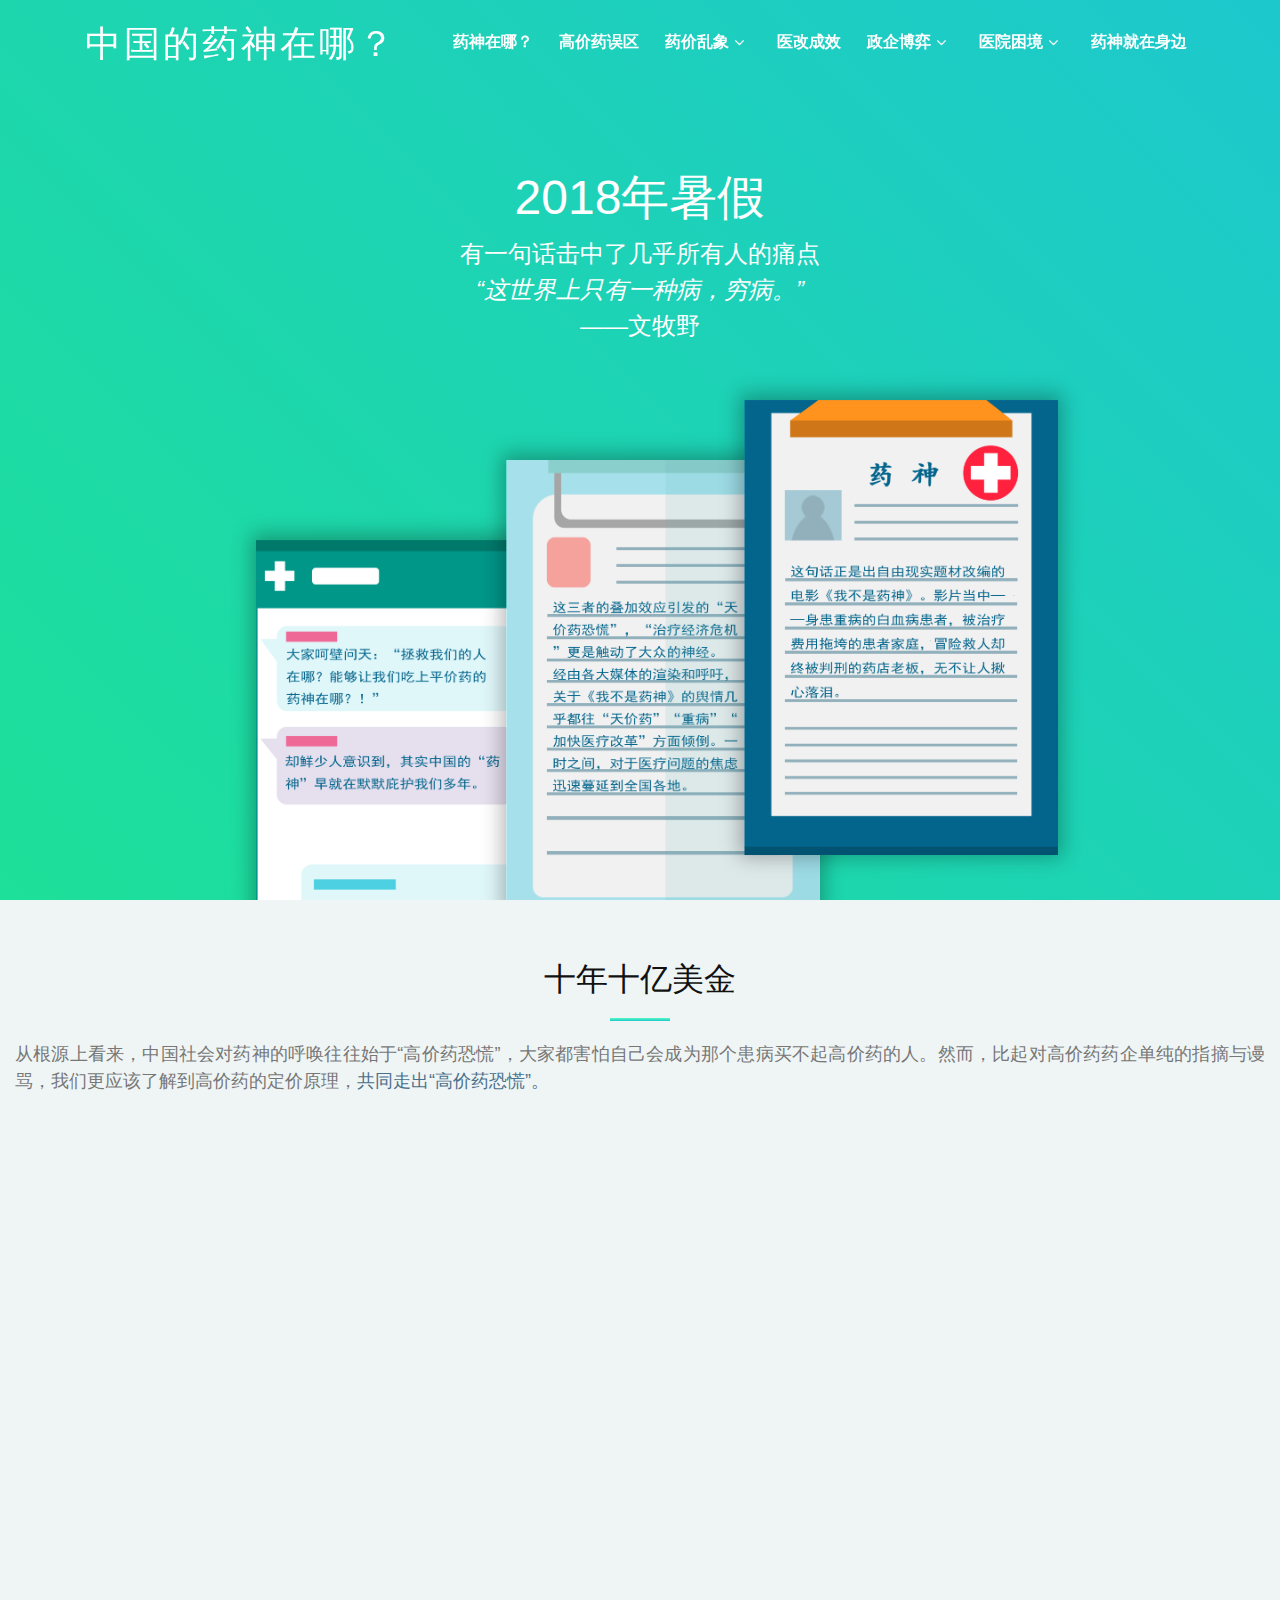
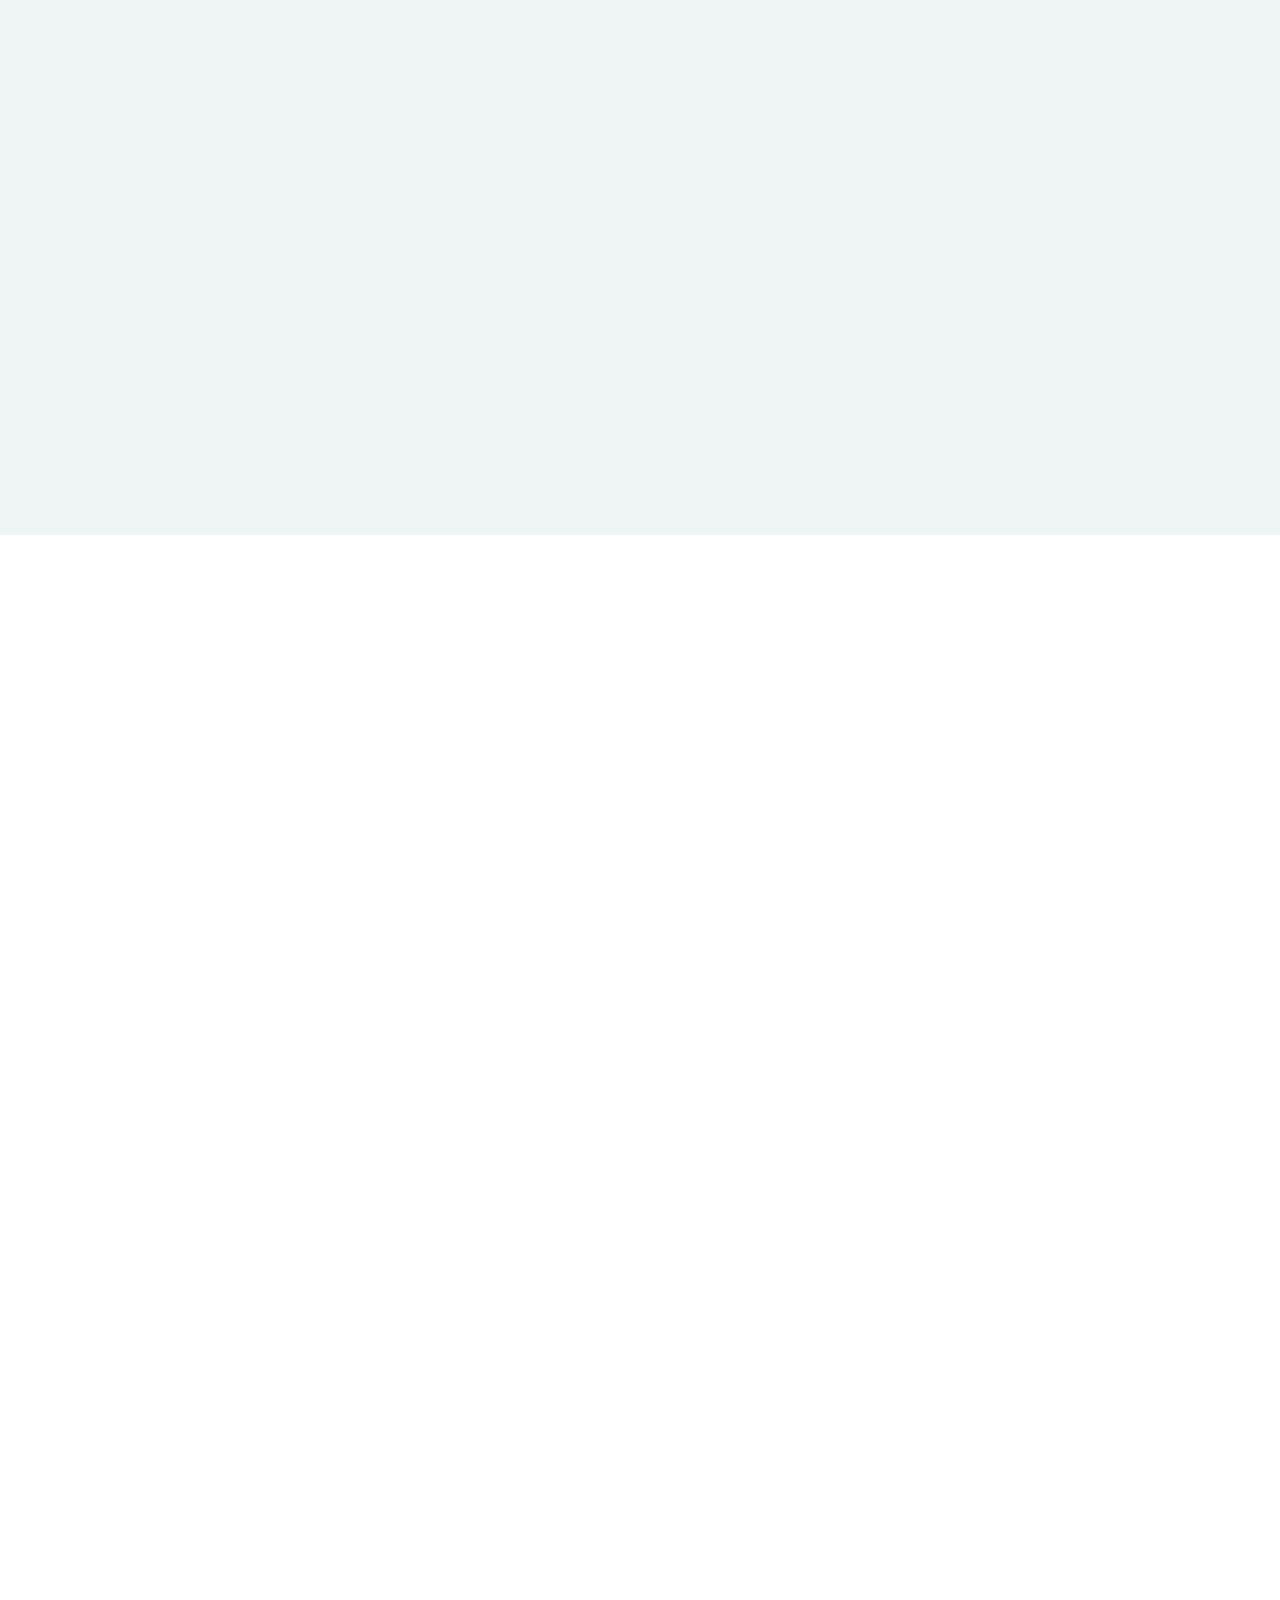
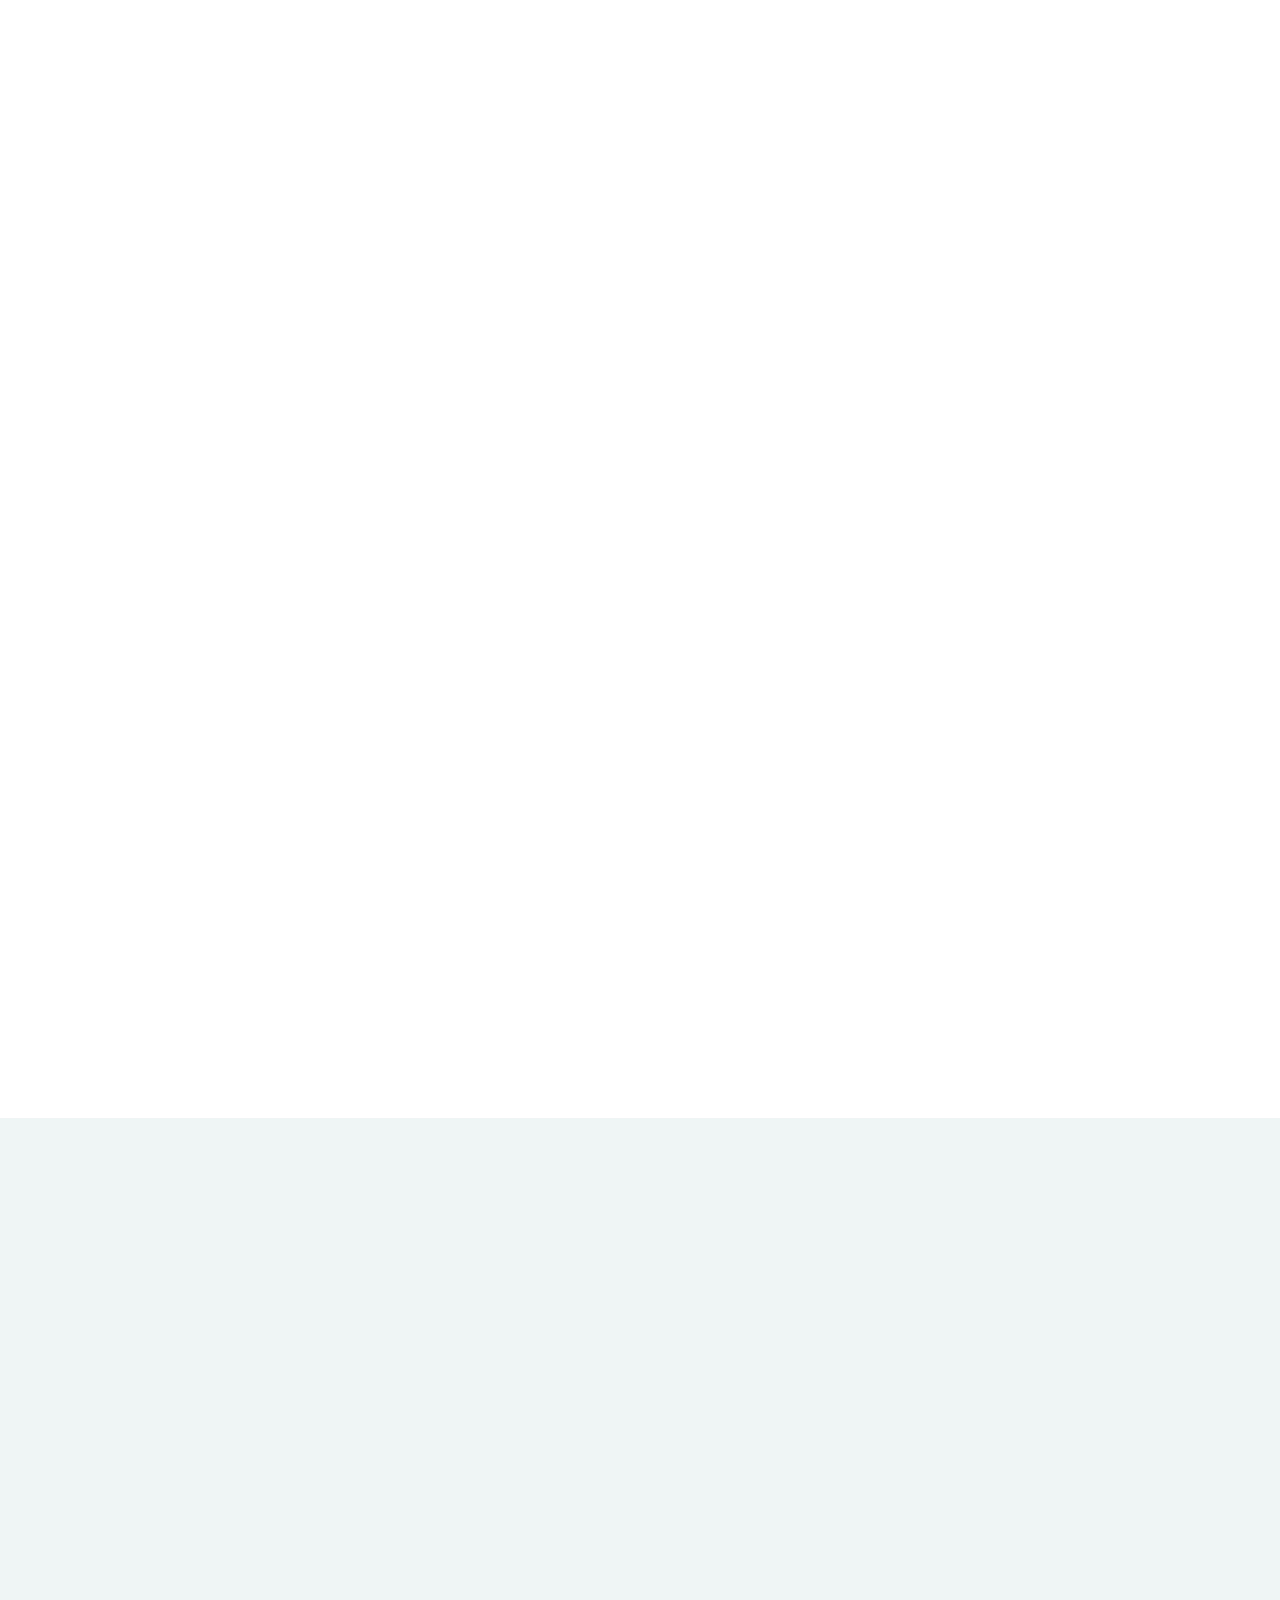
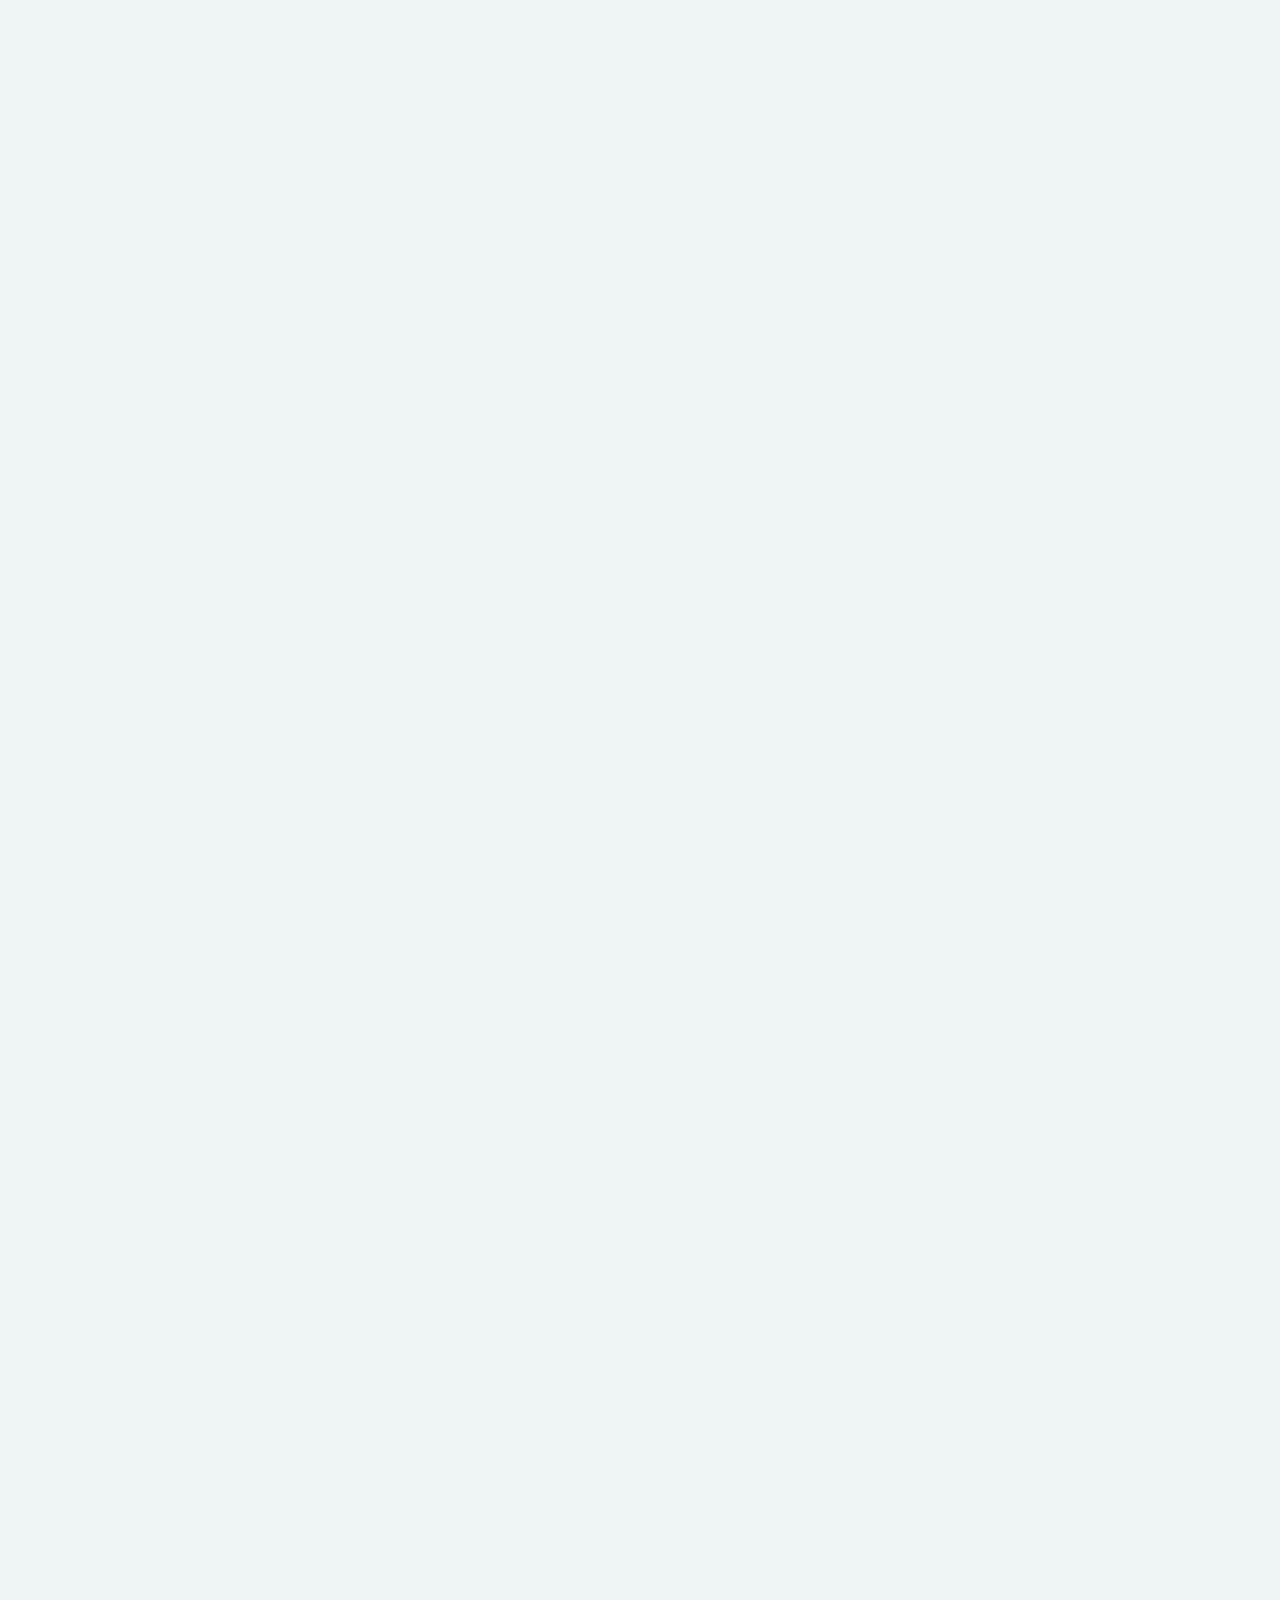
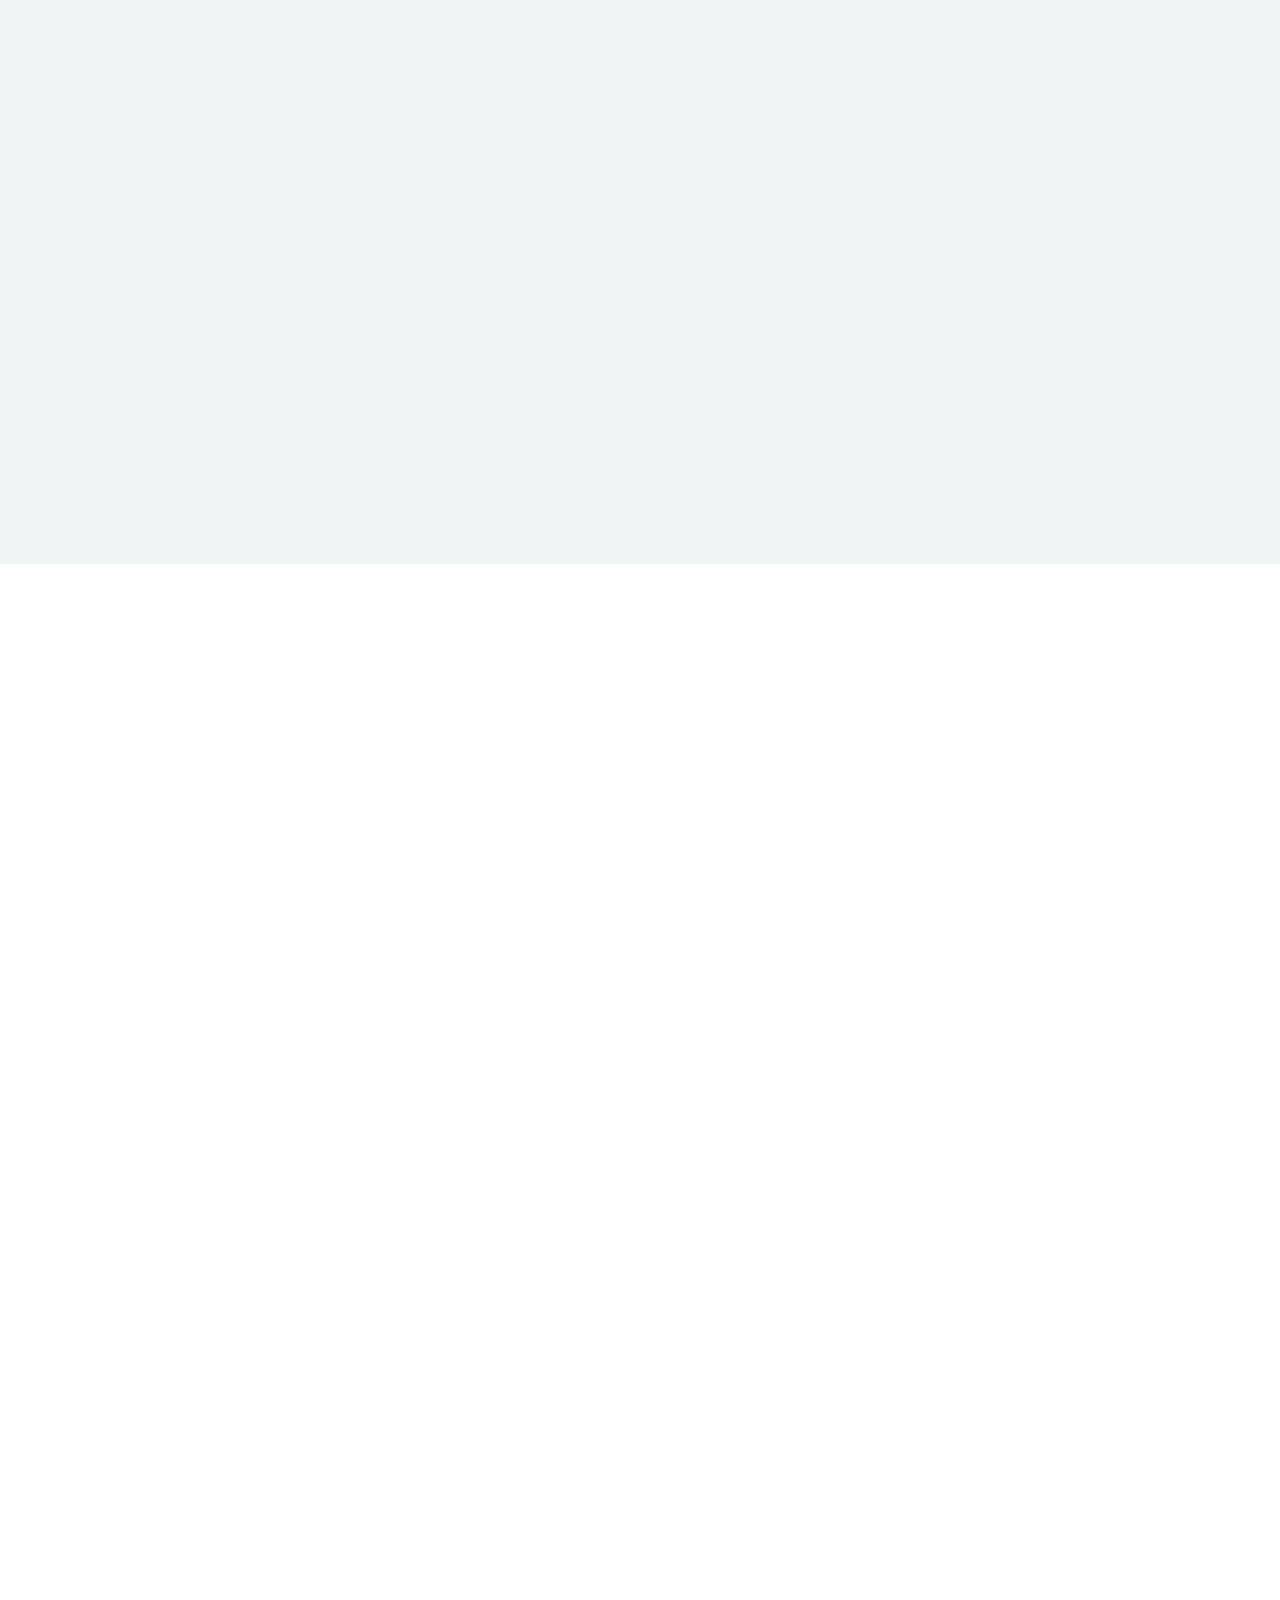
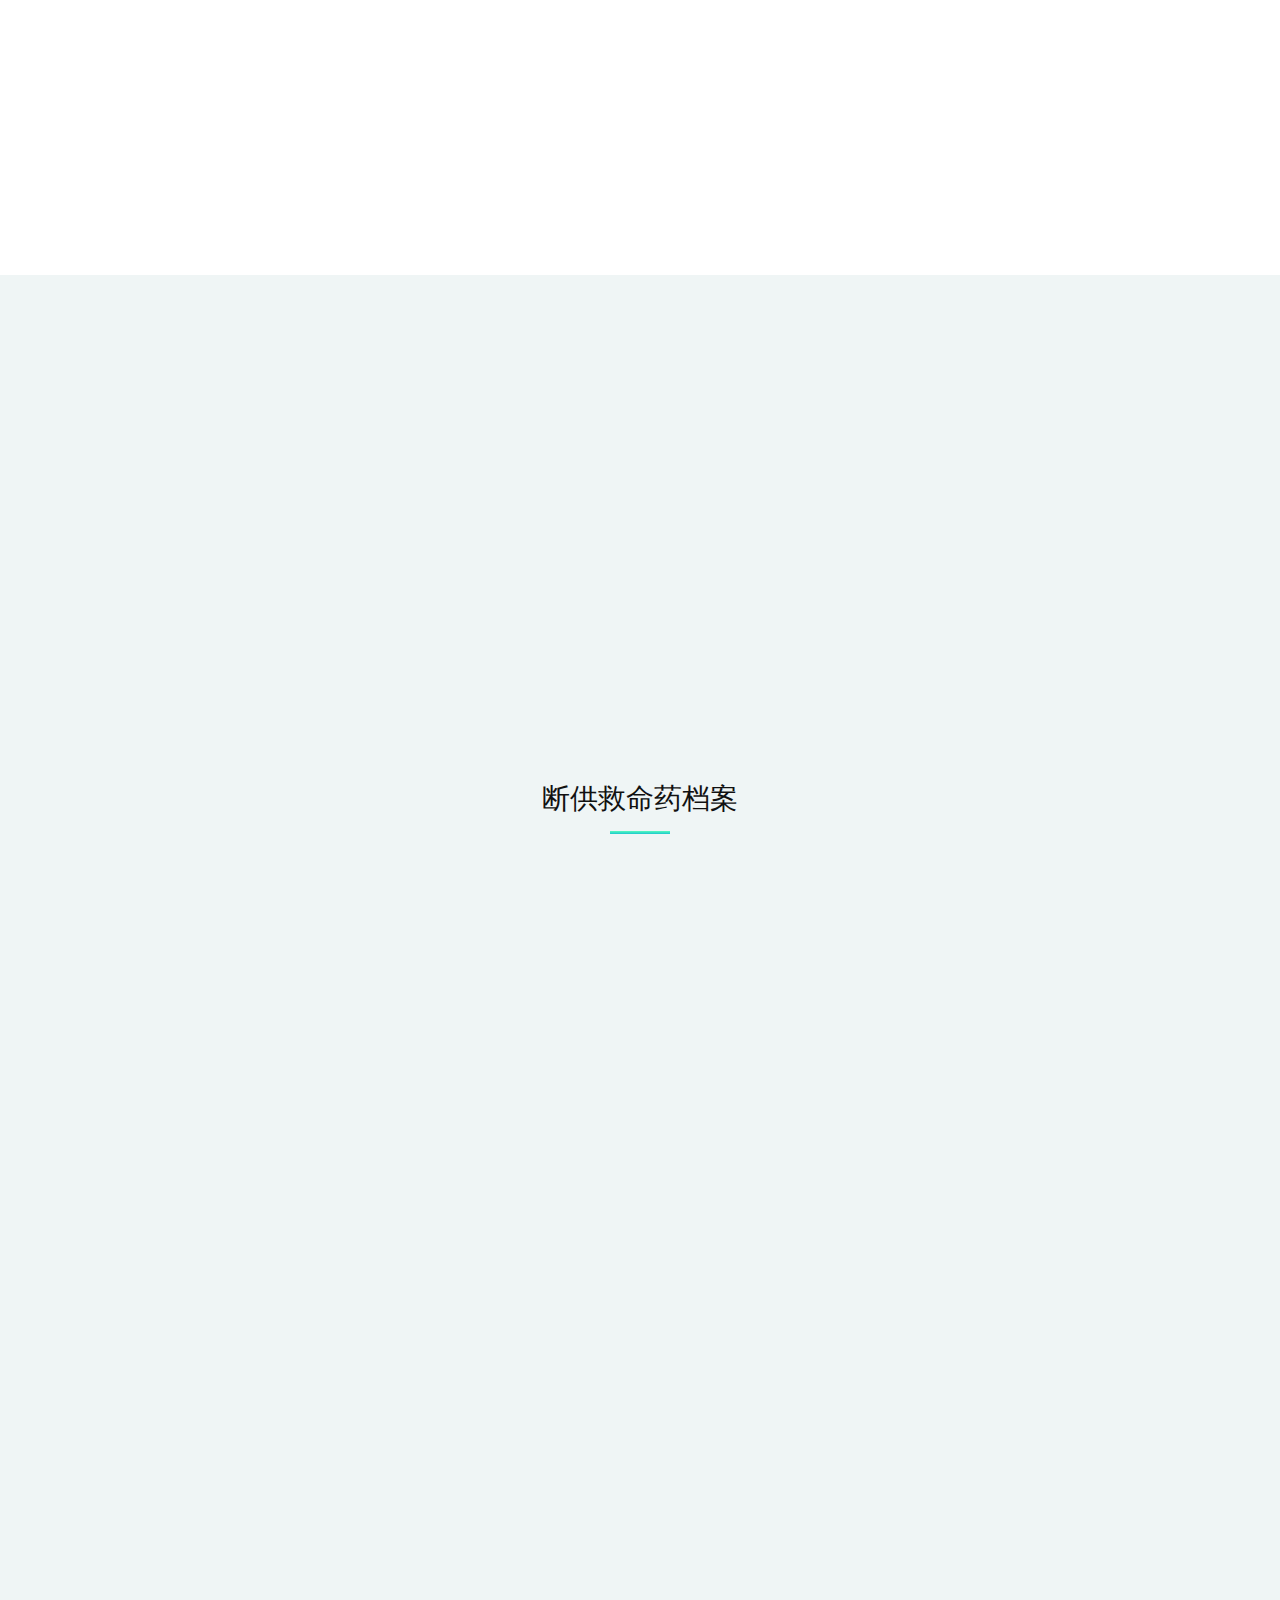
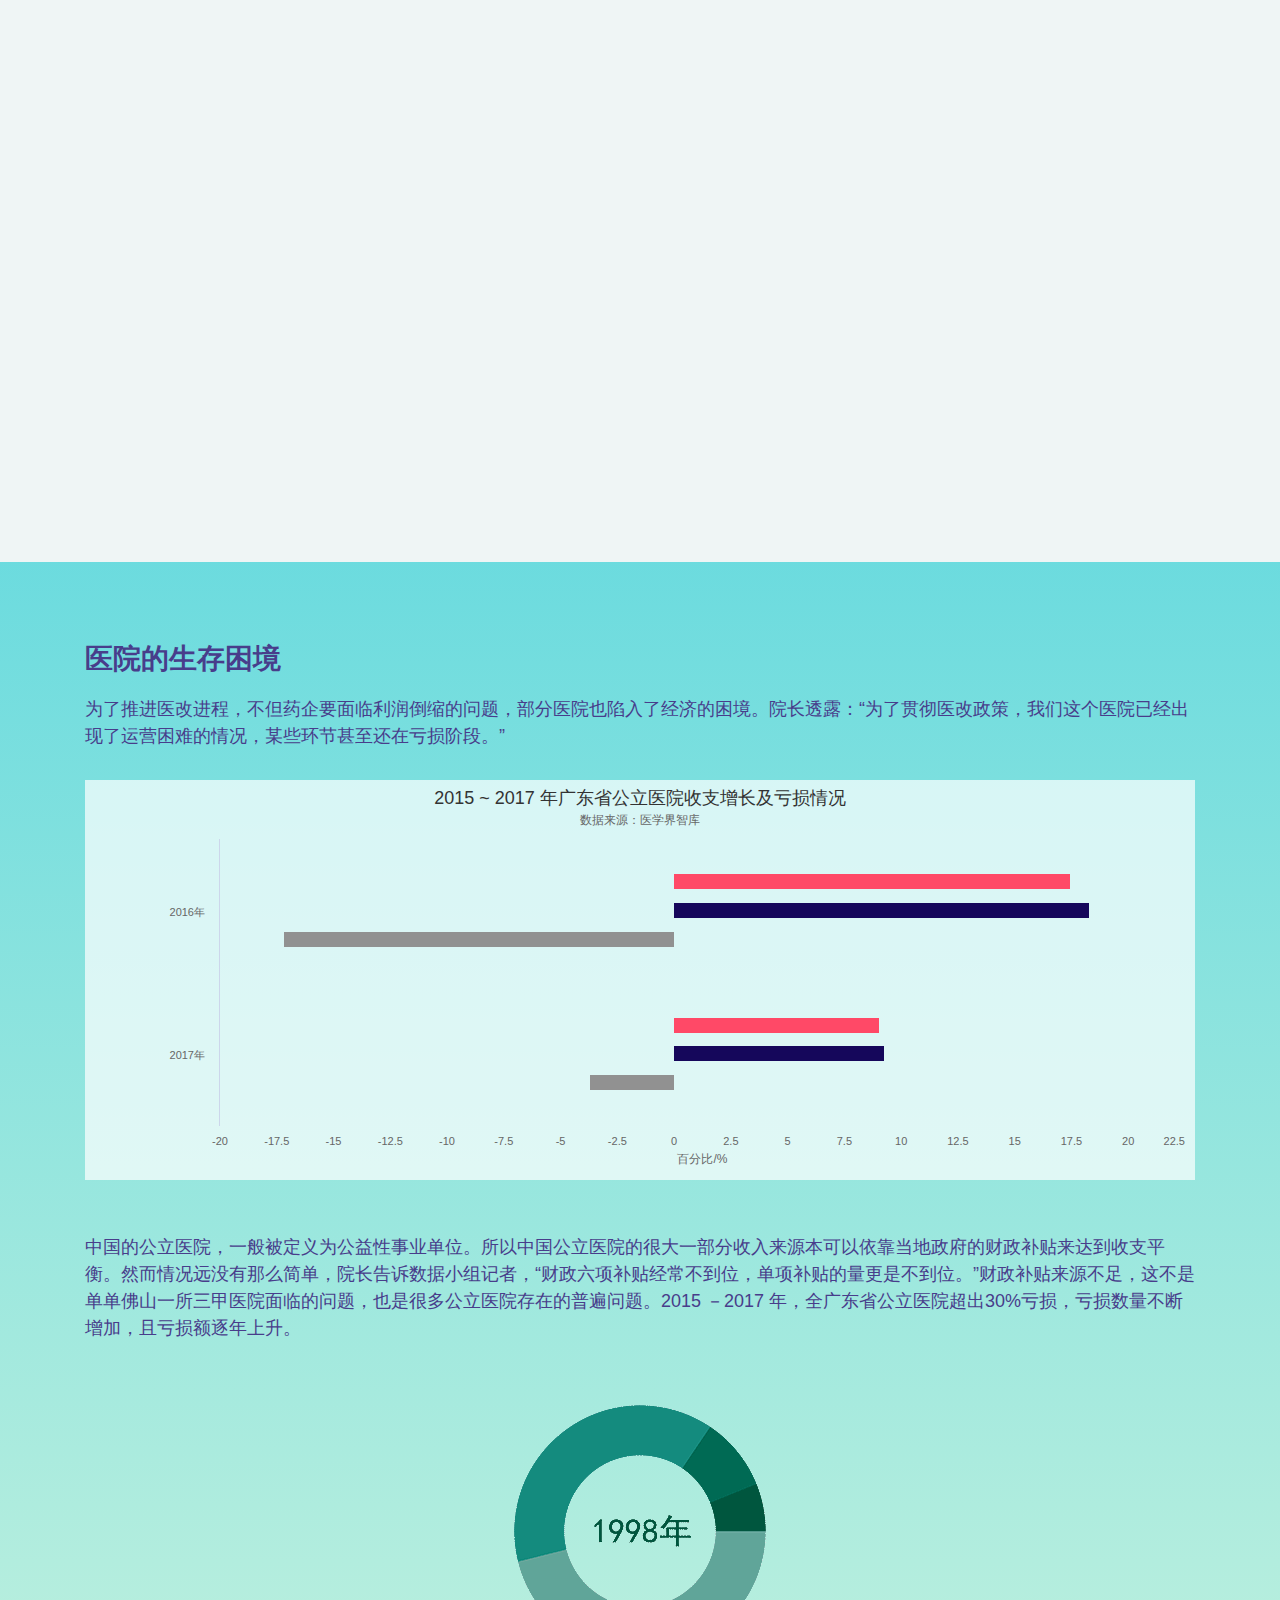
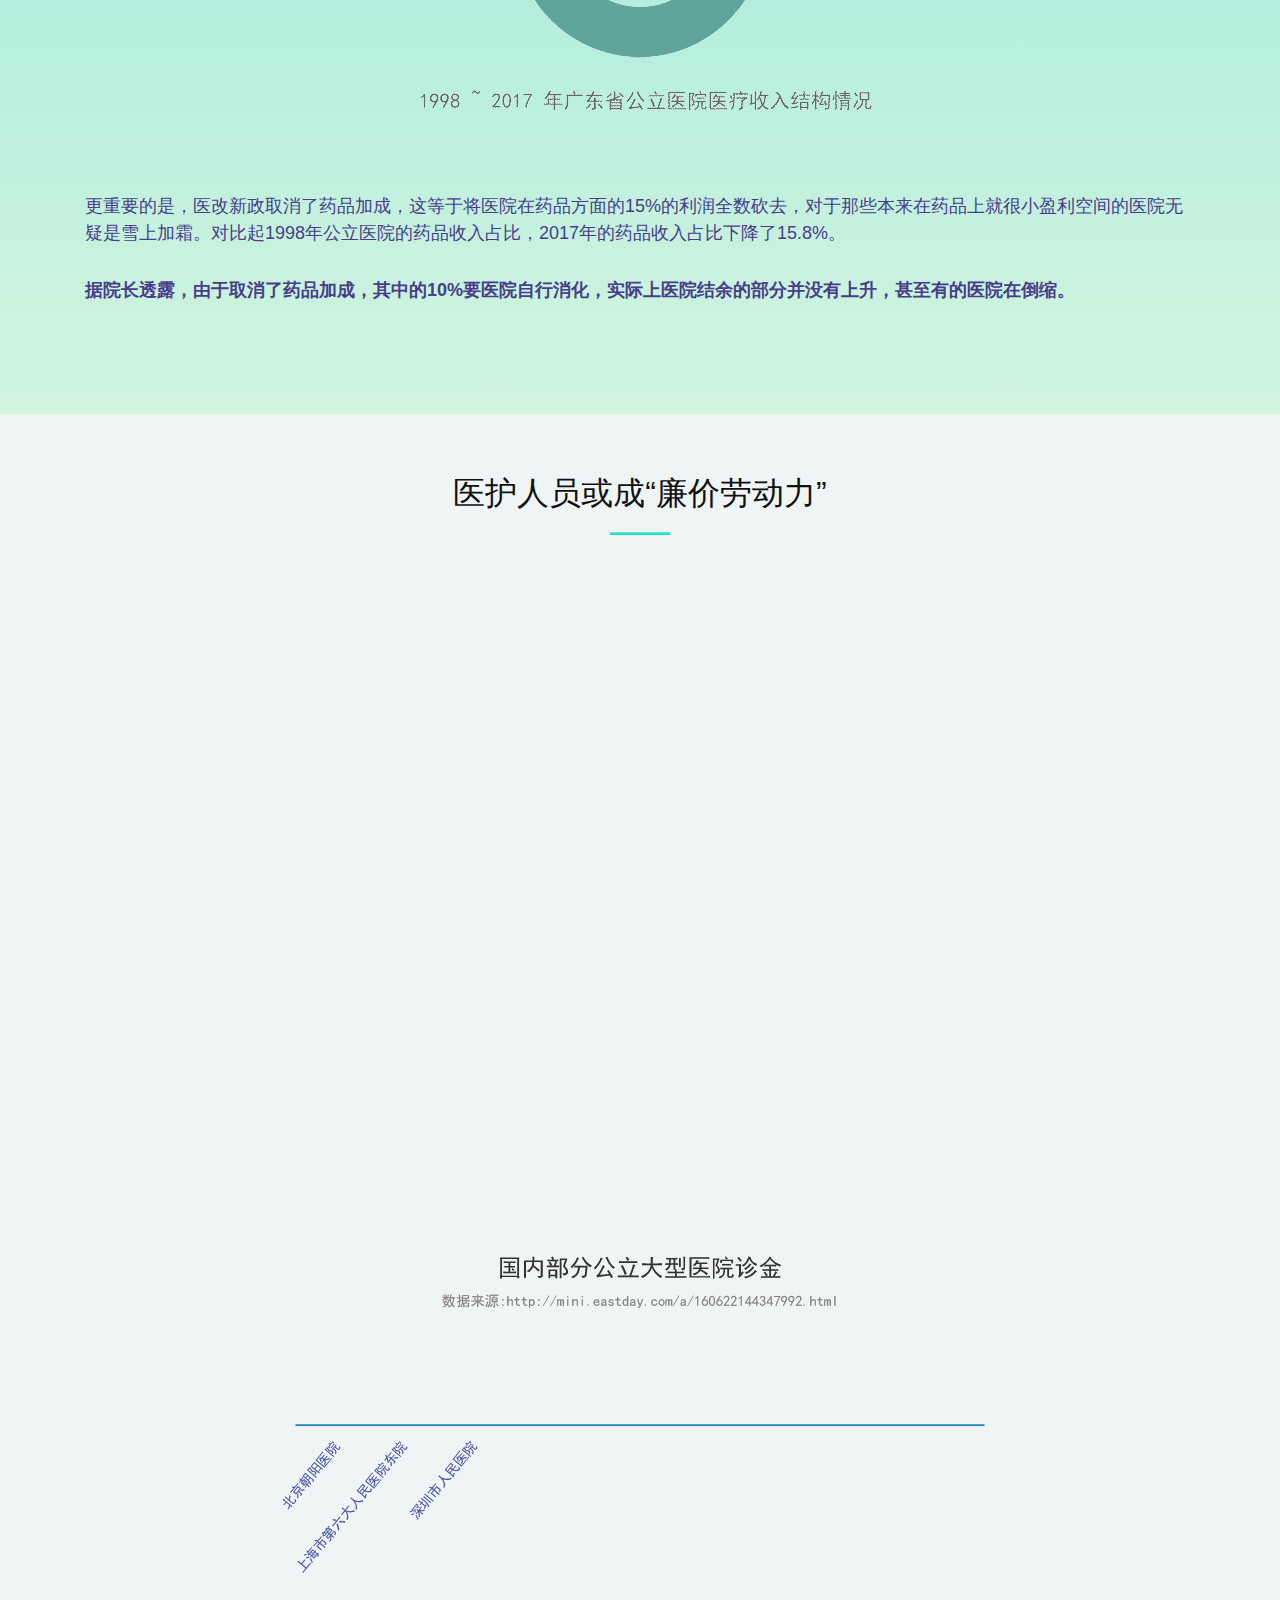
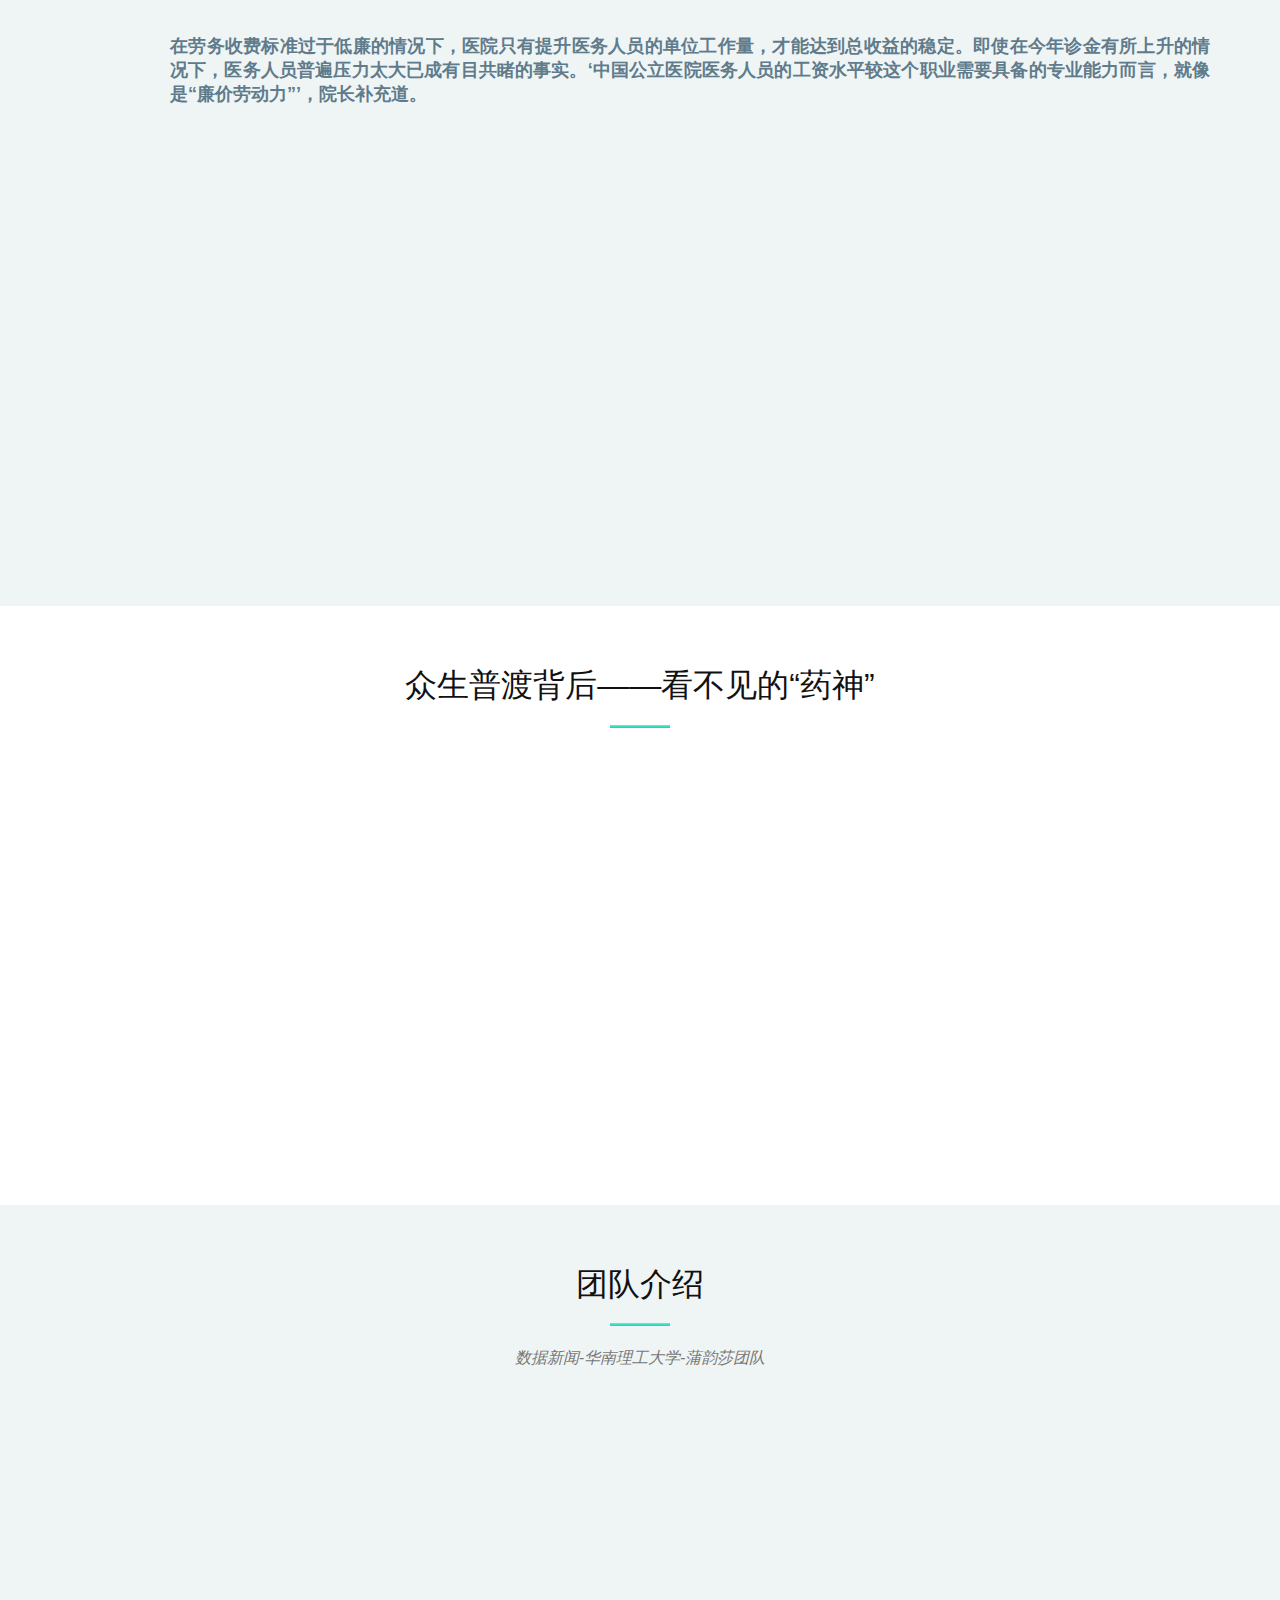
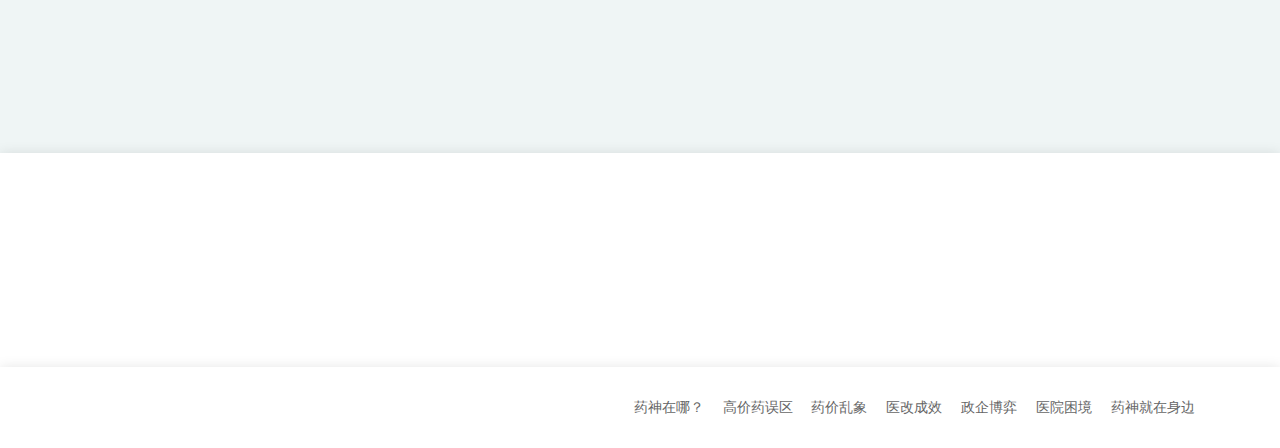
==== commit a5884567: "32rd commit" ====
--- a/index.html
+++ b/index.html
@@ -103,23 +103,23 @@
           <li><a href="#about" style="font-size:16px"><b>高价药误区</b></a></li>
           <li class="menu-has-children"><a href="#features" style="font-size:16px"><b>药价乱象</b></a>
             <ul>
-              <li><a href="#medcine-mix-1" style="font-size:16px">药价乱象依然屡禁不止</a></li>
-              <li><a href="#medcine-mix-2" style="font-size:16px">“4+7”以外——阳光照进的阴影</a></li>
-              <li><a href="#medcine-mix-3" style="font-size:16px">“穷”与“富”的两极分化</a></li>
+              <li><a href="#medcine-mix-1">药价乱象依然屡禁不止</a></li>
+              <li><a href="#medcine-mix-2">“4+7”以外——阳光照进的阴影</a></li>
+              <li><a href="#medcine-mix-3">“穷”与“富”的两极分化</a></li>
             </ul>
           </li>
           <li><a href="#advanced-features" style="font-size:16px"><b>医改成效</b></a></li>
           <li class="menu-has-children"><a href="#PC" style="font-size:16px"><b>政企博弈</b></a>
             <ul>
-              <li><a href="#PC" style="font-size:16px">谁是医改的承重墙？</a></li>
-              <li><a href="#trap" style="font-size:16px">逃离医改的药企</a></li>
-              <li><a href="#pricing" style="font-size:16px">断供救命药档案</a></li>
+              <li><a href="#PC">谁是医改的承重墙？</a></li>
+              <li><a href="#trap">逃离医改的药企</a></li>
+              <li><a href="#pricing">断供救命药档案</a></li>
             </ul>
           </li>
           <li class="menu-has-children"><a href="#call-to-action" style="font-size:16px"><b>医院困境</b></a>
             <ul>
-              <li><a href="#call-to-action" style="font-size:16px">医院的生存困境</a></li>
-              <li><a href="#more-features" style="font-size:16px">医护人员或成“廉价劳动力”</a></li>
+              <li><a href="#call-to-action">医院的生存困境</a></li>
+              <li><a href="#more-features">医护人员或成“廉价劳动力”</a></li>
             </ul>
           </li>
           <li><a href="#faq" style="font-size:16px"><b>药神就在身边</b></a></li>
@@ -269,7 +269,7 @@
         <div class="container">
           <div class="row">
             <div class="col-12">
-              <div class="self-div" align="center"><img class="advanced-feature-img-right" src="img/5.png" alt="" data-aos="fade-left" style="min-width:200px;min-height:200px;max-width: 555px;max-height: 555px;"></div>
+              <div class="self-div" align="center"><img class="advanced-feature-img-right" src="img/5.png" alt="" data-aos="fade-left" style="min-width:200px;min-height:200px;max-width: 100%;max-height: 555px;"></div>
               <div data-aos="fade-right">
                 <h2>医改箭在弦上，风雨十五年</h2>
                 <h3><span style="color:#607B8B;font-size: 18px;font-style: normal ">虽然药价虚高的现象依然“野火烧不尽，春风吹又生”，但是正如上述我们提到的“4+7”政策，其实中国政府对药价乱象一直是深恶痛绝。早在2007年，中国政府就意识到问题的严重性。为了让民众吃得上平价药，政府进一步加速了医疗改革，整治药价乱象。</span></h3>
@@ -430,7 +430,7 @@
             <div id="container-Guangdong-hospital-revenue-expenditure-growth"></div>
             <p>&nbsp;</p>
             <p class="cta-text" style="font-size: 18px;color:#483D8B">中国的公立医院，一般被定义为公益性事业单位。所以中国公立医院的很大一部分收入来源本可以依靠当地政府的财政补贴来达到收支平衡。然而情况远没有那么简单，院长告诉数据小组记者，“财政六项补贴经常不到位，单项补贴的量更是不到位。”财政补贴来源不足，这不是单单佛山一所三甲医院面临的问题，也是很多公立医院存在的普遍问题。2015 －2017 年，全广东省公立医院超出30%亏损，亏损数量不断增加，且亏损额逐年上升。</p>
-              <div align="center"><img src="img/医疗结构-01.gif" /></div>
+              <div align="center"><img src="img/医疗结构-01.gif" style="max-width: 100%" /></div>
                <p>&nbsp;</p>
             <p class="cta-text" style="font-size: 18px;color:#483D8B">更重要的是，医改新政取消了药品加成，这等于将医院在药品方面的15%的利润全数砍去，对于那些本来在药品上就很小盈利空间的医院无疑是雪上加霜。对比起1998年公立医院的药品收入占比，2017年的药品收入占比下降了15.8%。</p>
             <p><span style="color:#483D8B;font-weight:bold;font-size: 18px">据院长透露，由于取消了药品加成，其中的10%要医院自行消化，实际上医院结余的部分并没有上升，甚至有的医院在倒缩。</span></p>
@@ -455,35 +455,35 @@
         <div class="row">
 
           <div class="col-lg-12">
-            <div class="box" data-aos="fade-right">
+            <div class="box" data-aos="flip-right" data-aos-delay="1000" data-aos-duration="3000">
               <div class="icon"><i class="ion-ios-stopwatch-outline"></i></div>
               <p class="description" style="font-size: 18px">医院利润空间不断收缩，医院何以为继？院长给予数据小组记者的答案是：“医院的大多数收入来源于劳务性收入，其中占比很大的一部分来源于诊金。为了能够保持医院的收益平衡，医护人员只能尽量多地接诊患者。”</p>
             </div>
           </div>
 
           <div class="col-lg-12">
-            <div class="box" data-aos="fade-left">
+            <div class="box" data-aos="flip-right" data-aos-delay="1500" data-aos-duration="3000">
               <div class="icon"><i class="ion-ios-bookmarks-outline"></i></div>
               <p class="description" style="font-size: 18px">据悉，除了经济发达的一线城市北上深，其他城市大型公立医院的普通门诊诊金基本维持在较低的水平。以12元的诊金为例，到底要接待多少病患才能够支撑医院的日常开支呢？</p>
             </div>
           </div>
 
           <div class="col-lg-12">
-            <div class="box" data-aos="fade-right">
+            <div class="box" data-aos="flip-left" data-aos-delay="2000" data-aos-duration="3000">
               <div class="icon"><i class="ion-ios-heart-outline"></i></div>
               <p class="description" style="font-size: 18px">院长给了一个数字：“2019年4月12日，我们医院的一个医生一个上午最多接诊了近百个个病人。平常情况下，佛山市南海区的医生，每一个医生每年平均接诊人数是七千多。”</p>
             </div>
           </div>
 
           <div class="col-lg-12">
-            <div class="box" data-aos="fade-left">
+            <div class="box" data-aos="flip-left" data-aos-delay="2500" data-aos-duration="3000">
               <div class="icon"><i class="ion-ios-analytics-outline"></i></div>
               <p class="description" style="font-size: 18px;color:#607B8B">这些数字到底意味着什么呢？按照中国的官方标准——中国的卫生部规定：专科医生一小时接诊6个病人，一个上午4个小时，那就是24个病人。按照美国的标准，这样的工作量更是不可想象的。美国的医生一天只能接待8个病人，多出来接待的病人，医疗保险公司是不会支付的。所以按照美国的标准，一个医生最理想的接诊病人一天八个。因此，中国医生的工作量是官方规定的3-4倍，是美国标准的8-10倍。</p>
             </div>
           </div>
 
           <div class="col-lg-12" align="center">
-            <img src="img/诊金-01GIF.gif" />
+            <img src="img/诊金-01GIF.gif" style="max-width: 100%" />
           </div>
 
           <div class="section-header">
